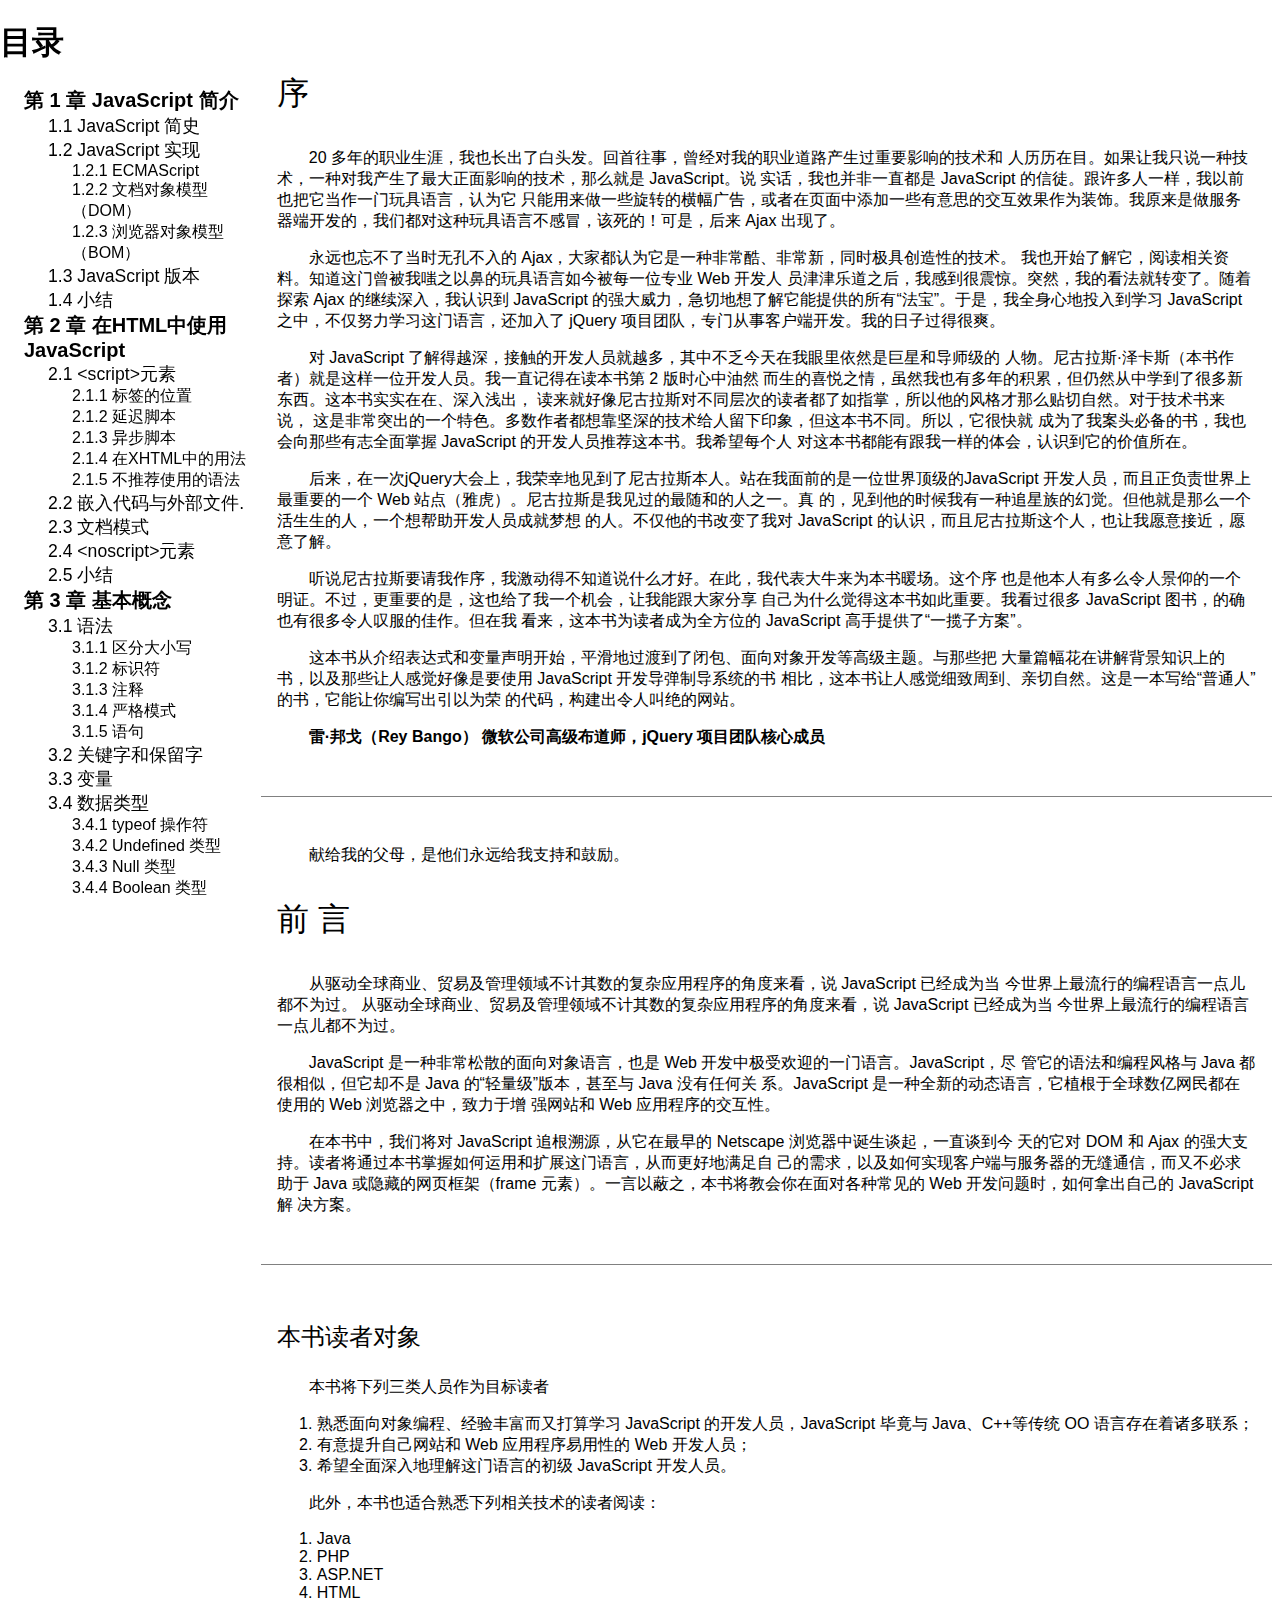
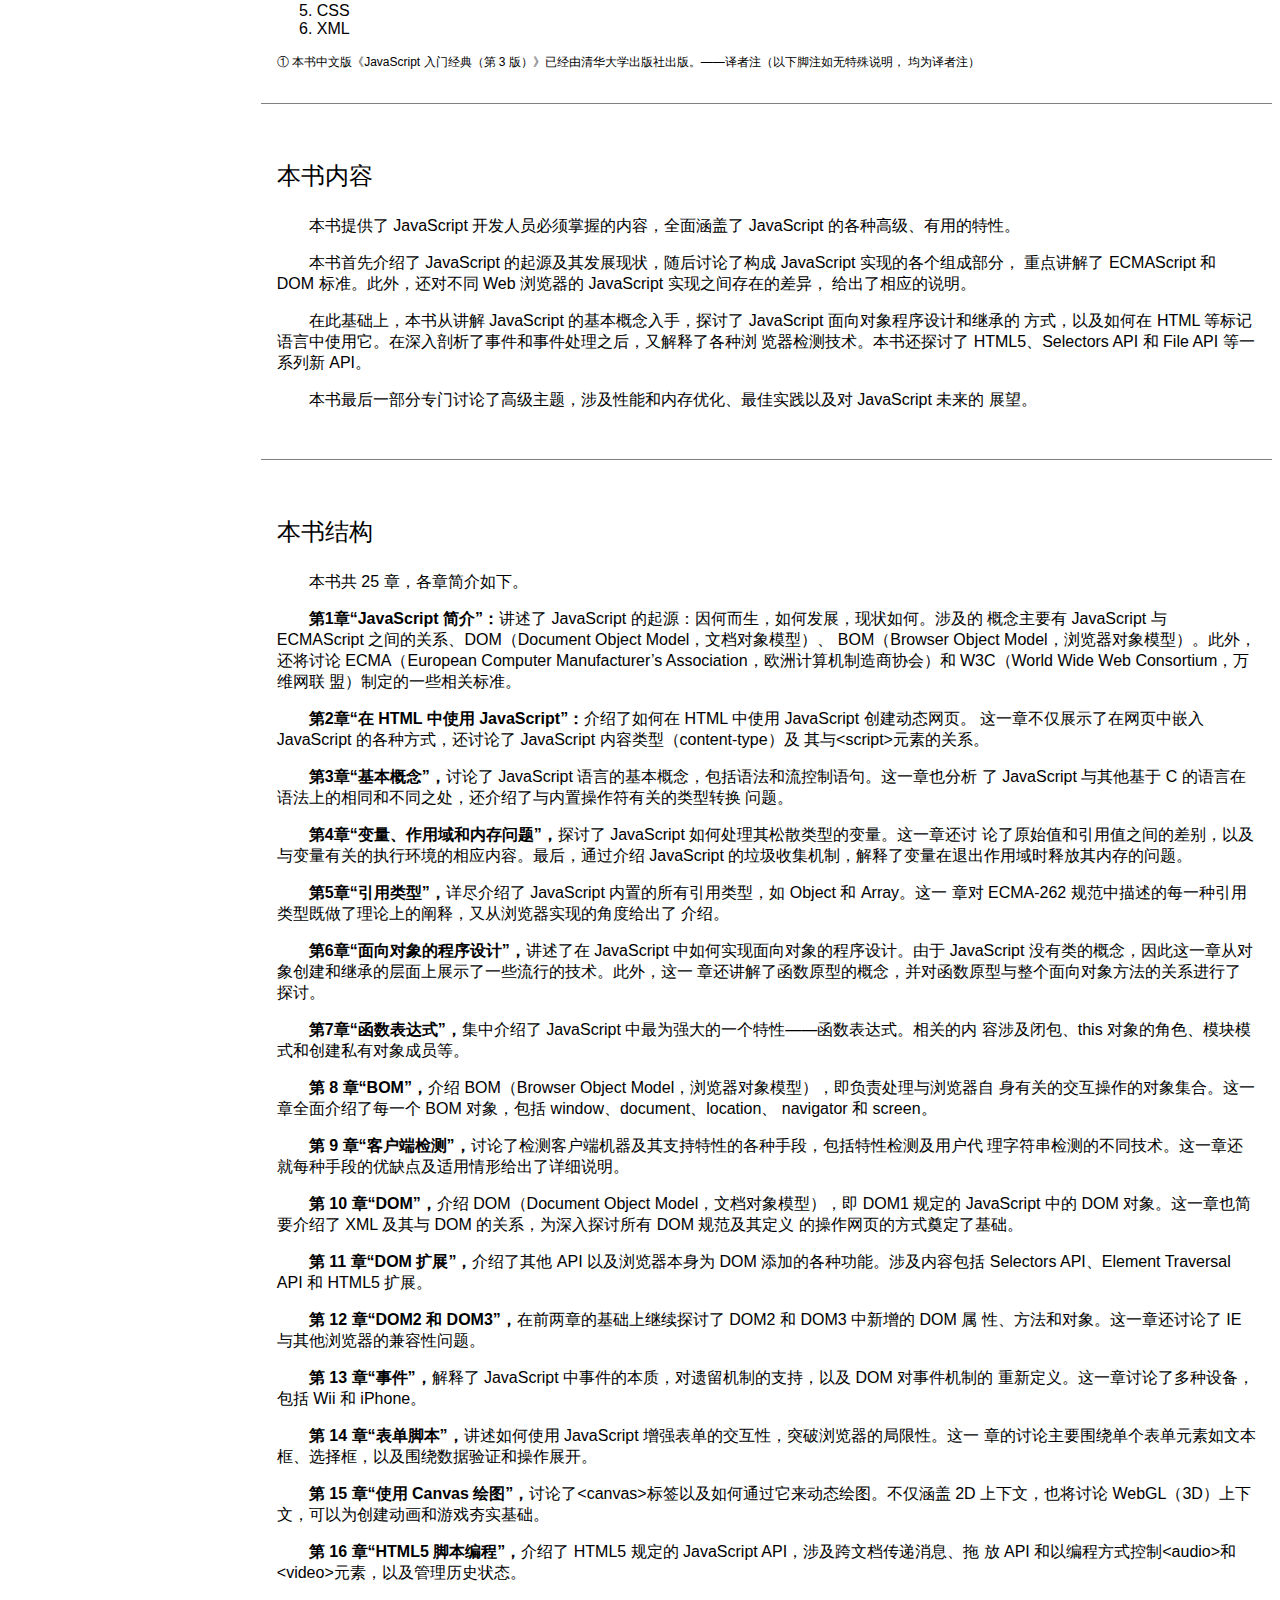
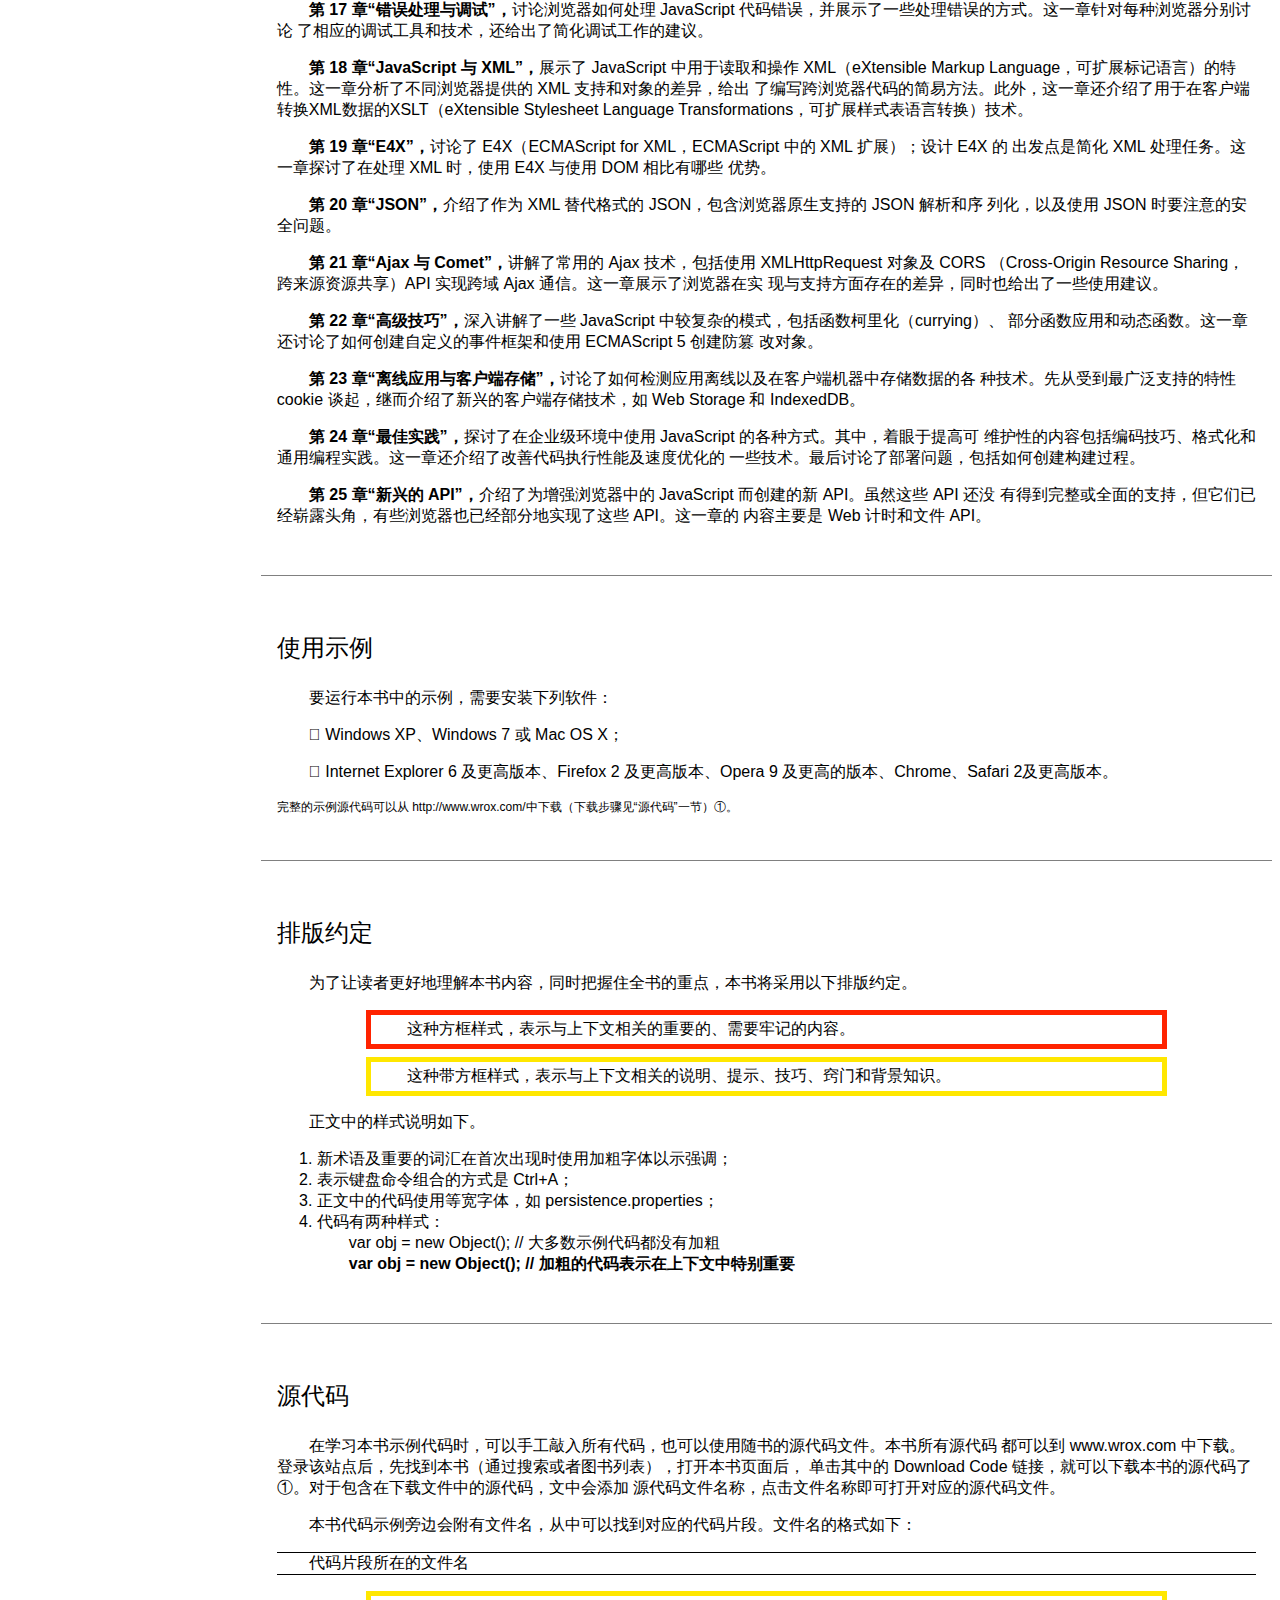
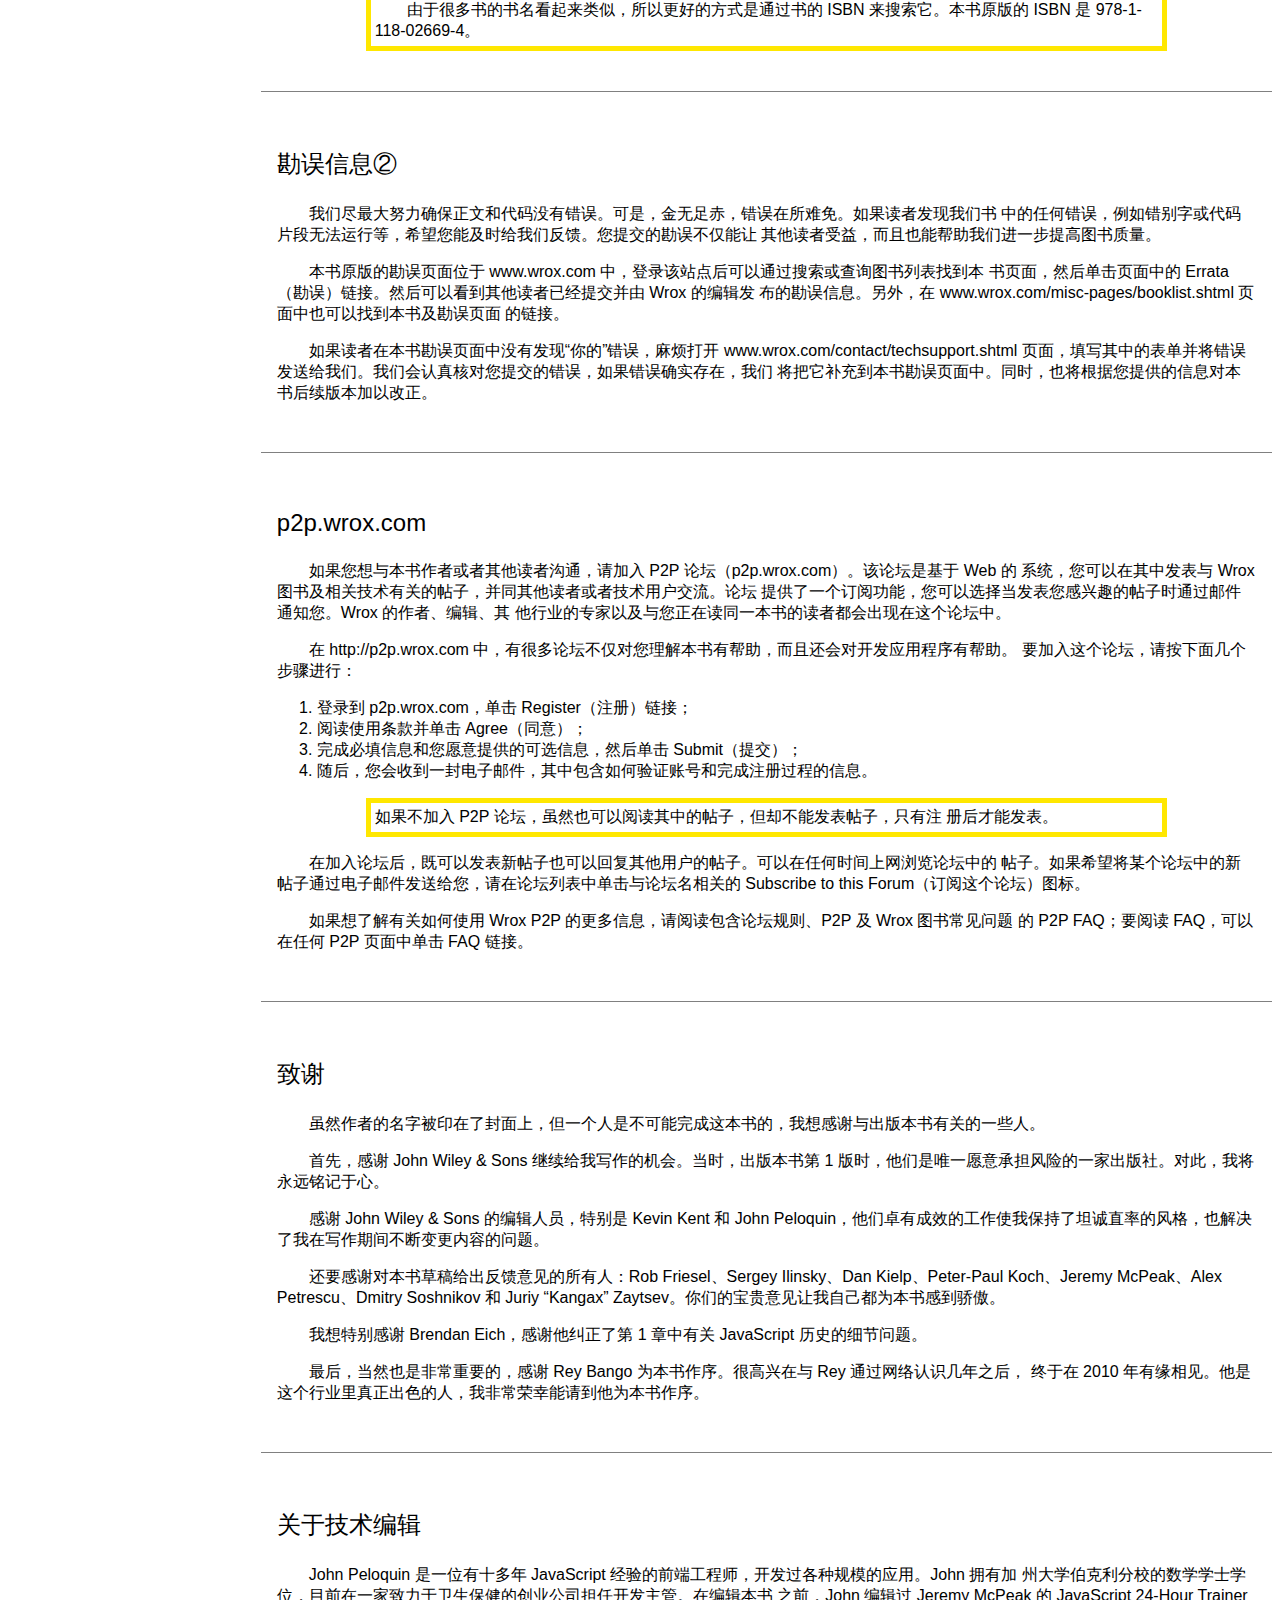
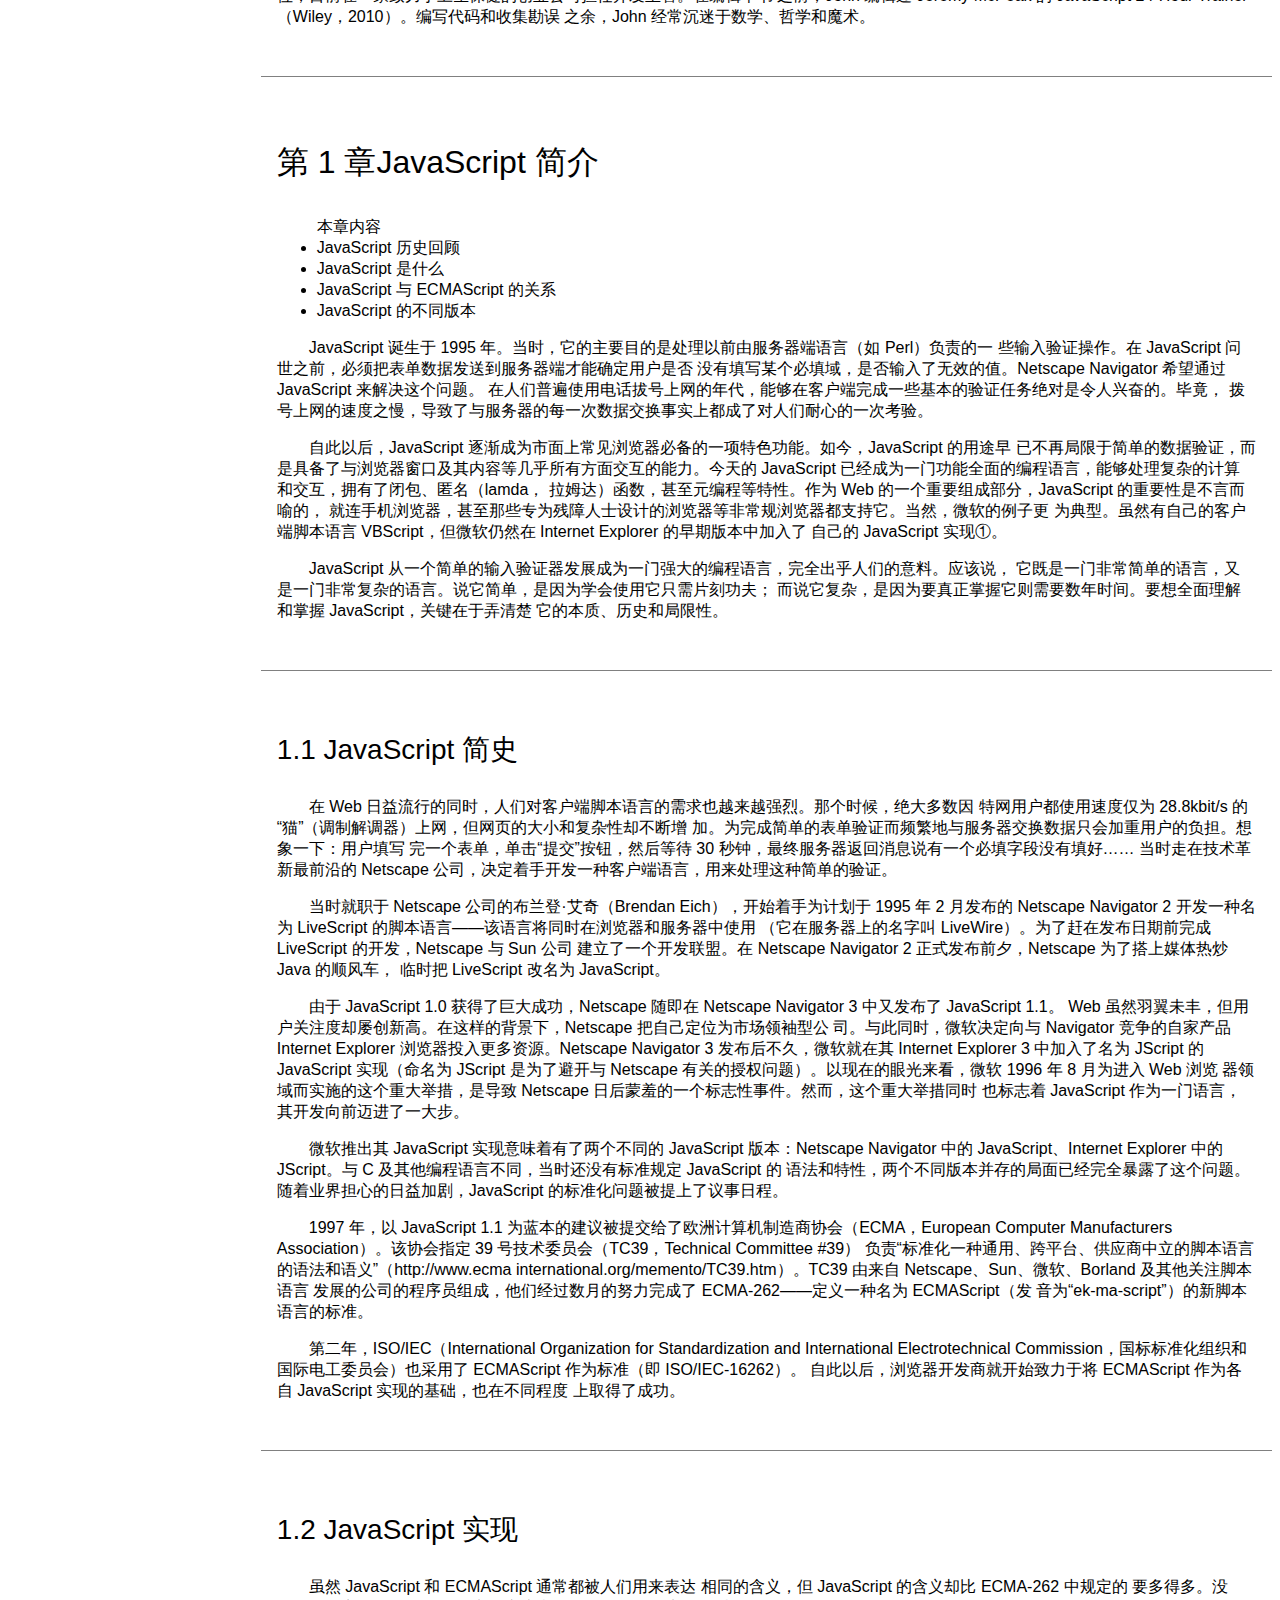
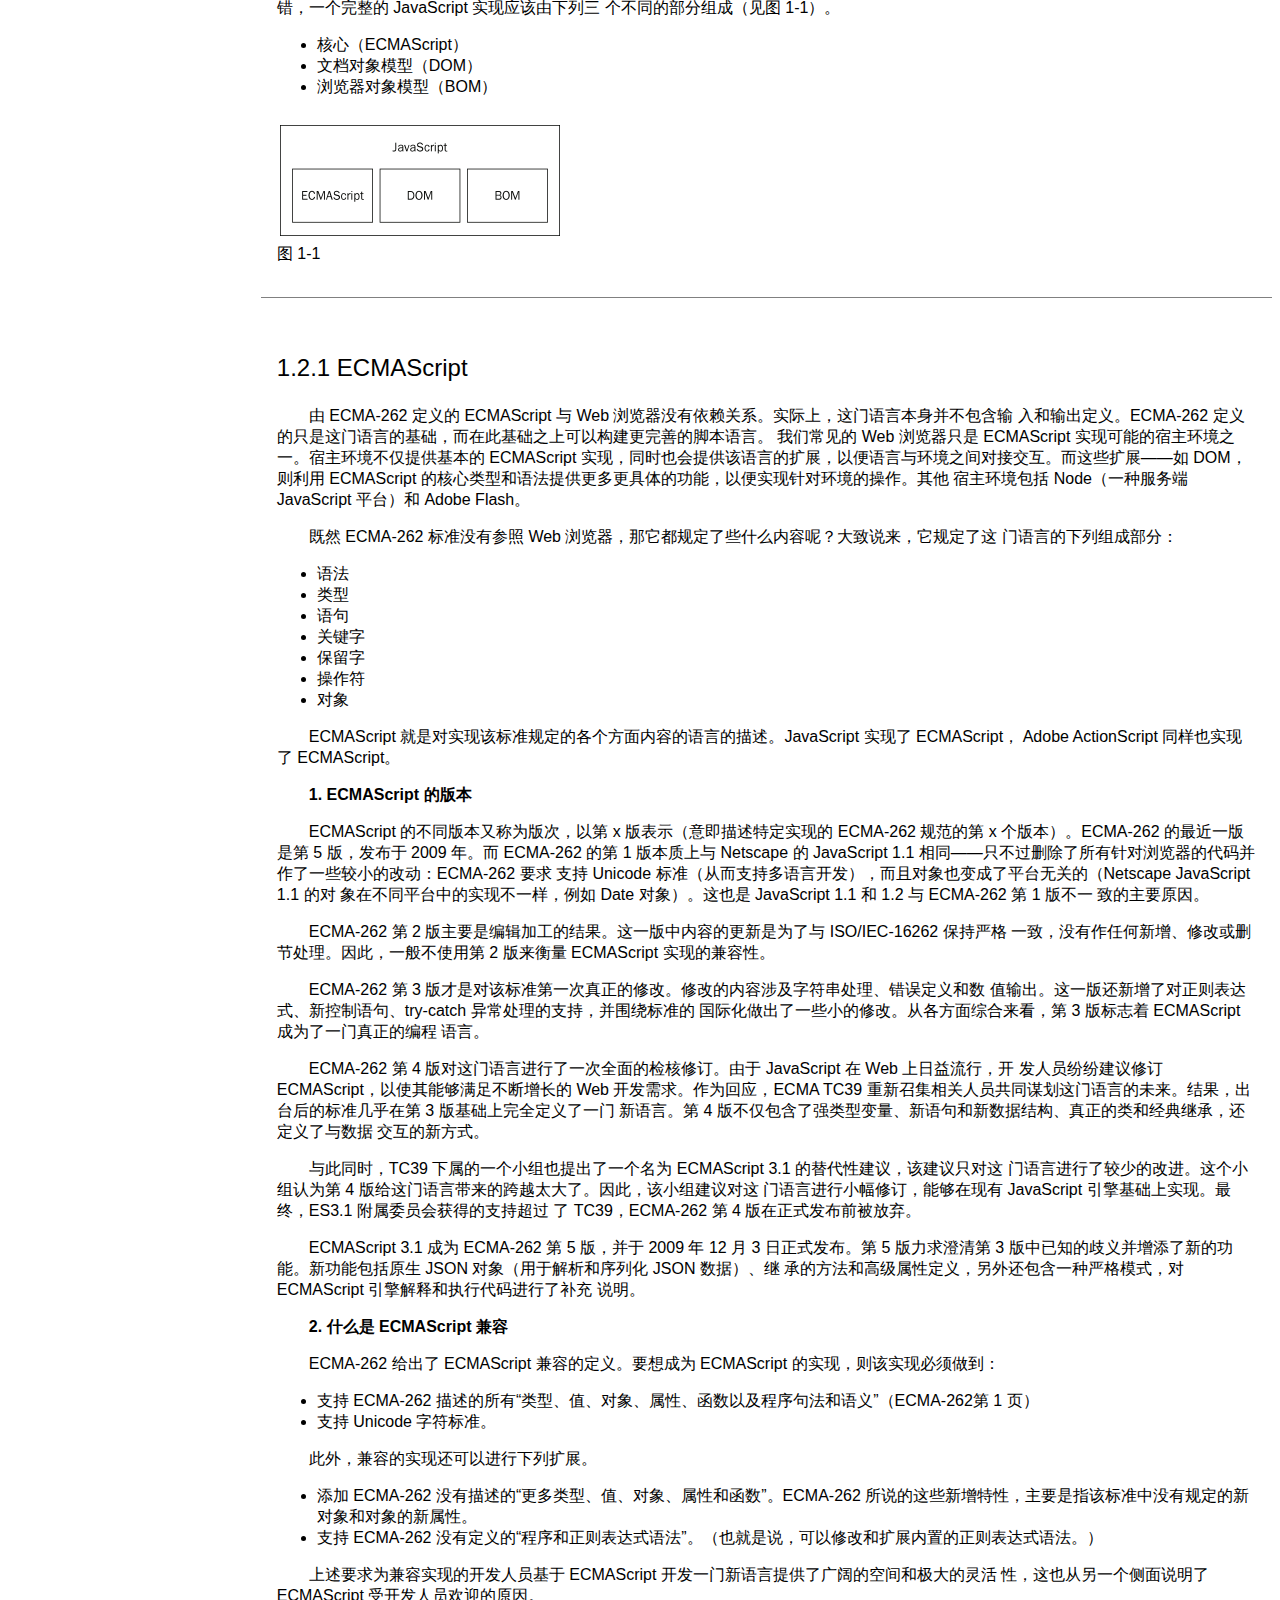
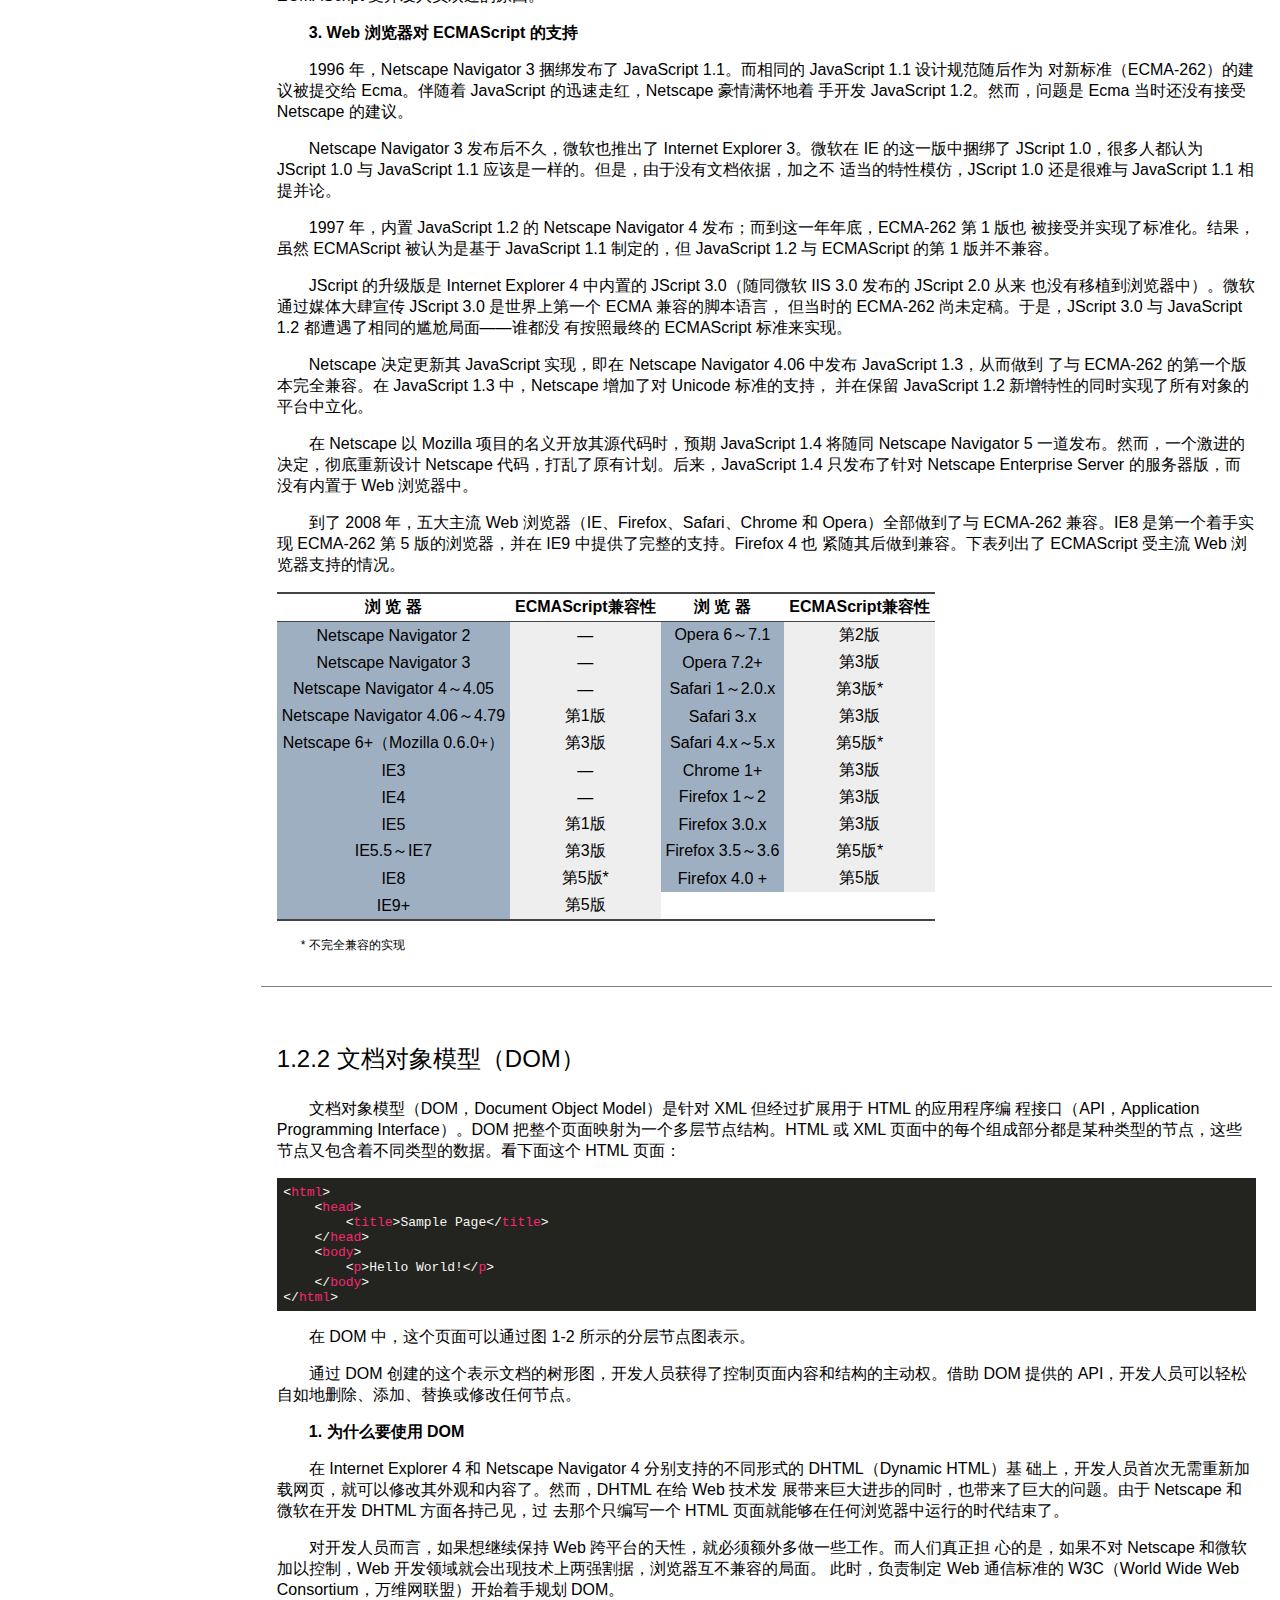
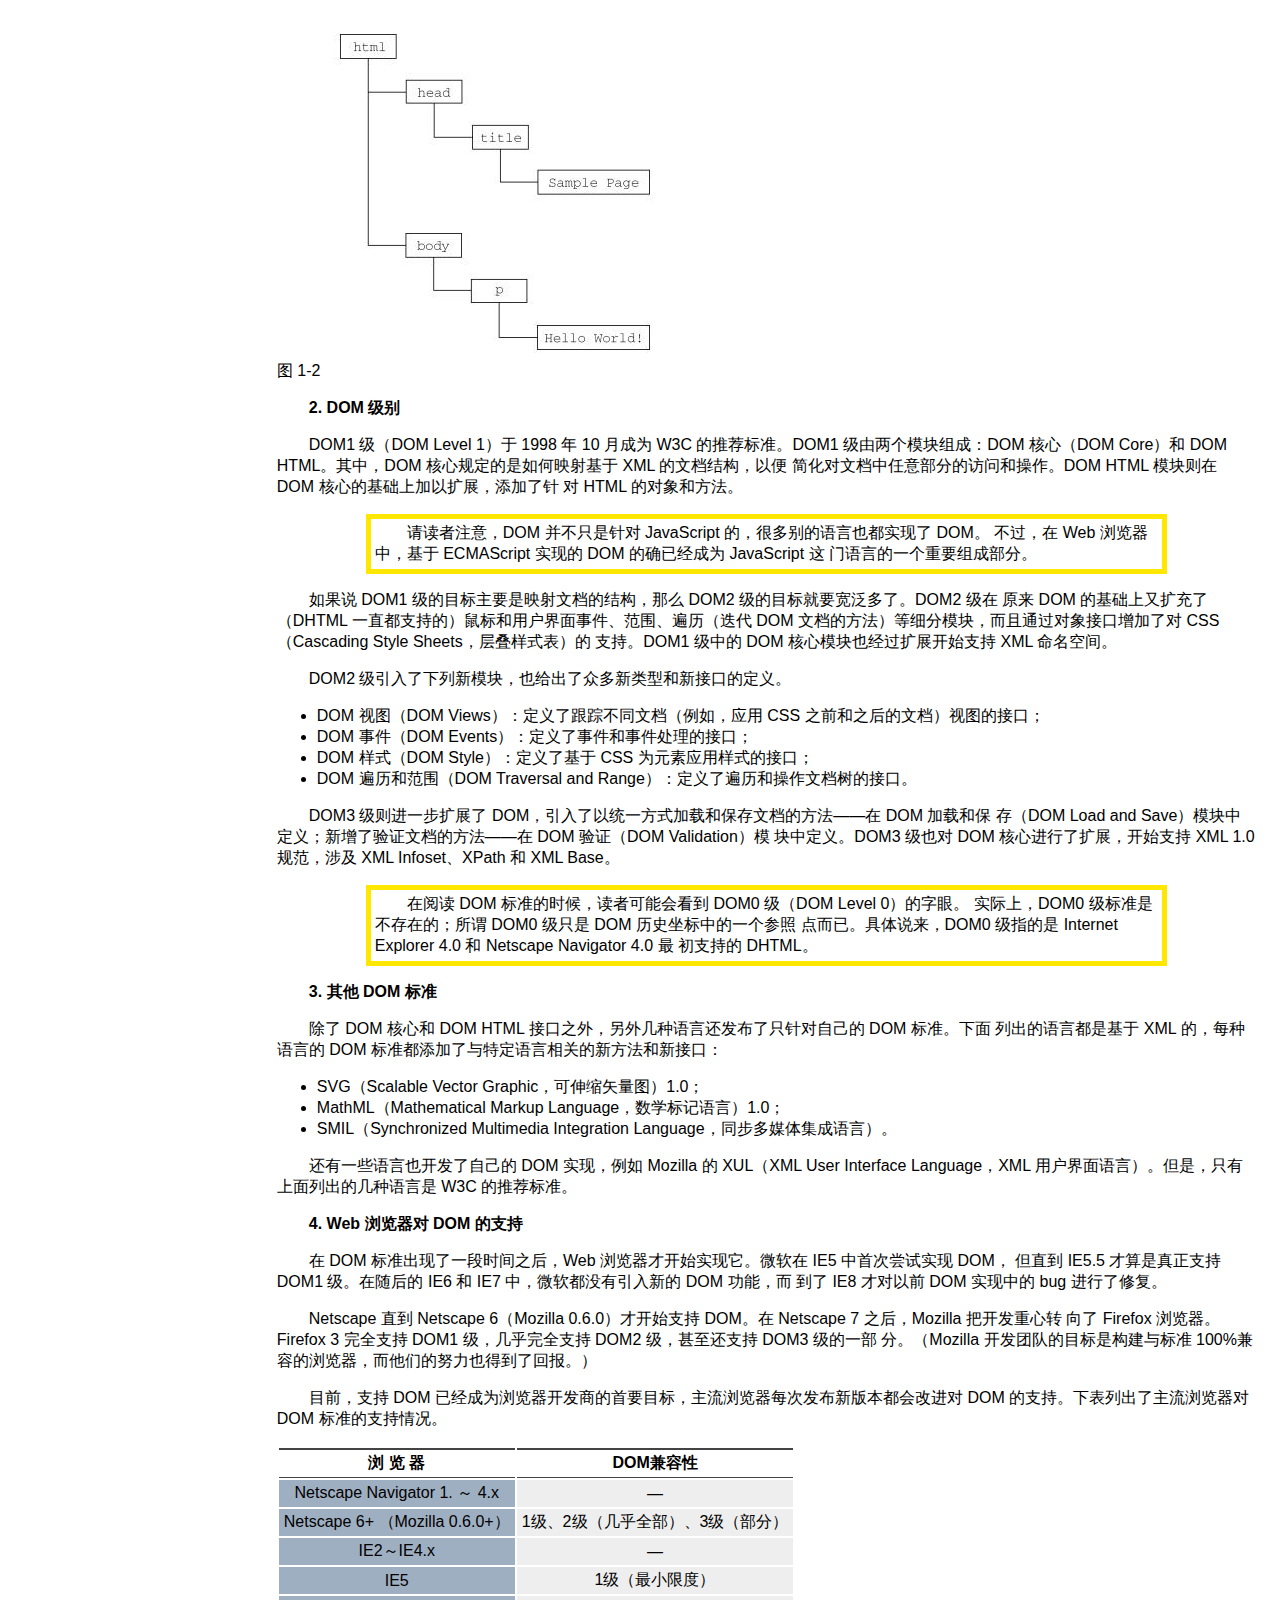
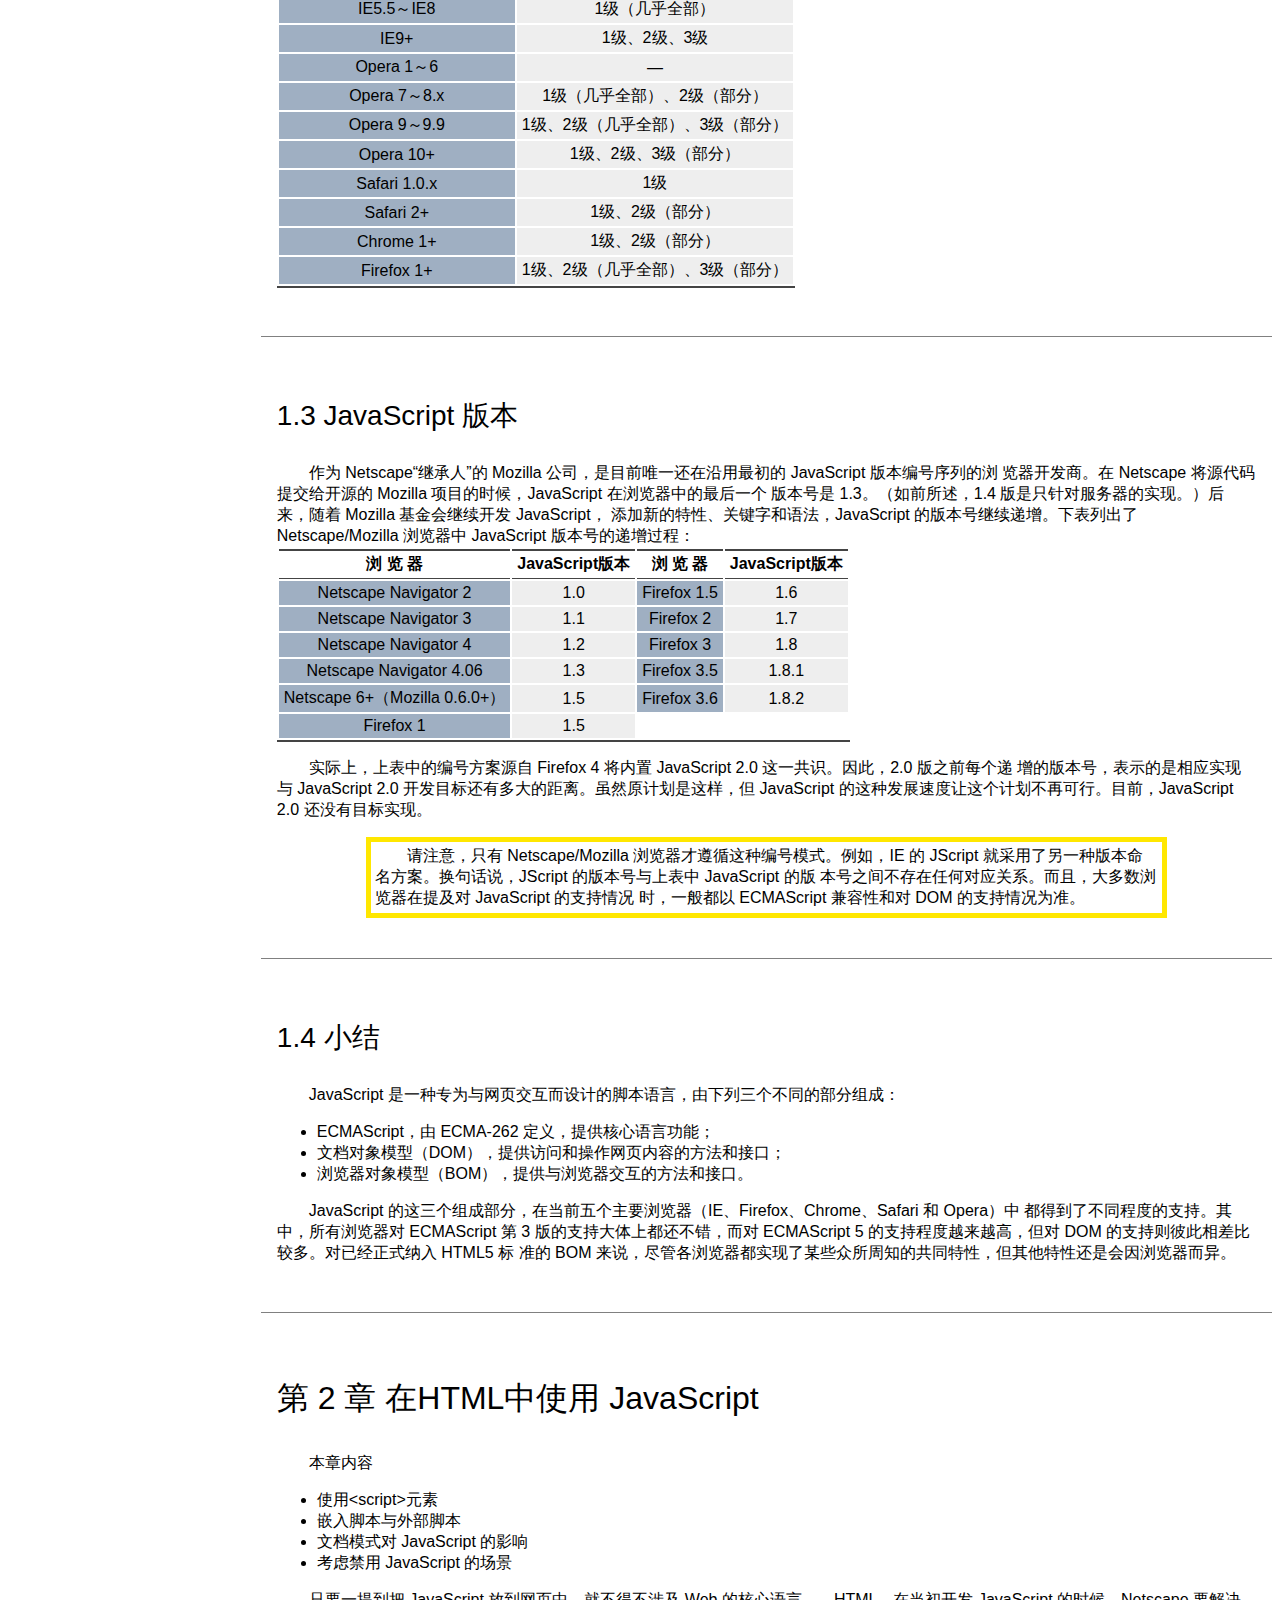
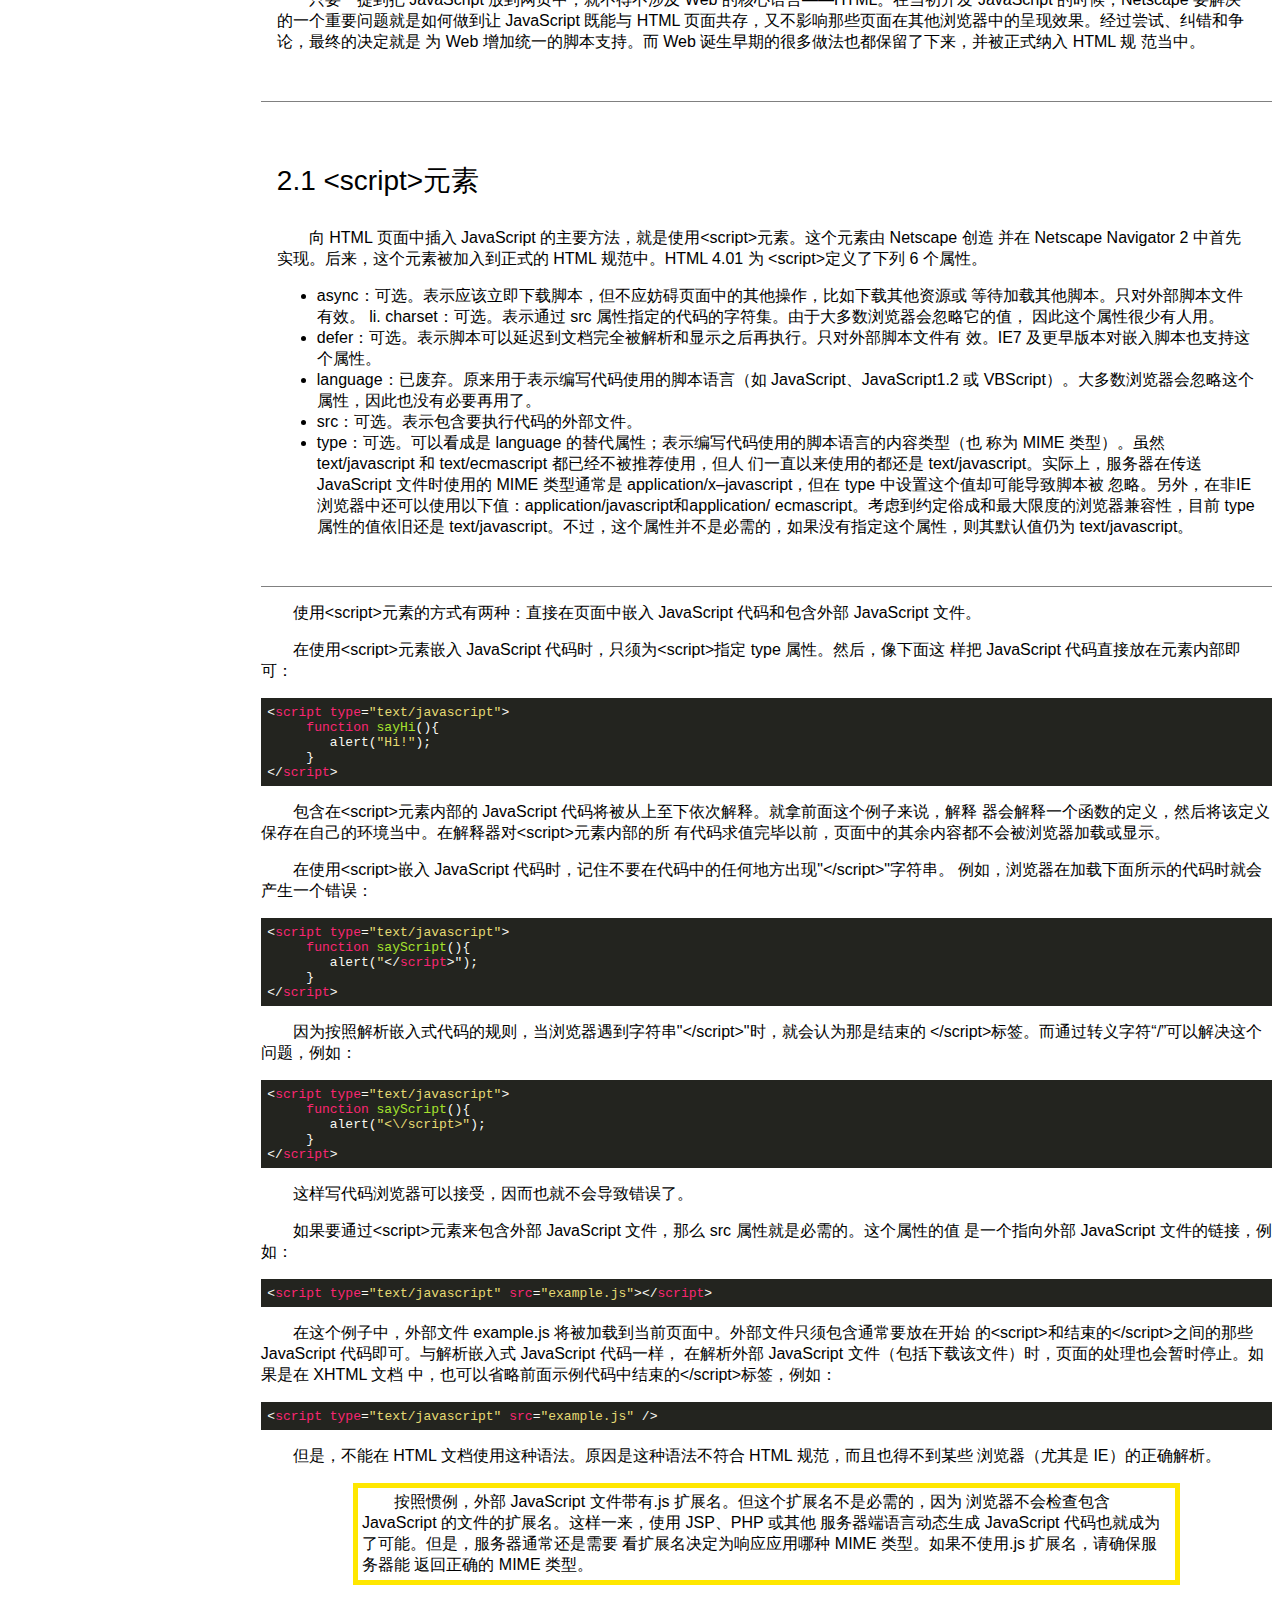
==== book/index.html @ 899e28ca "JavaScript 3" ====
<!-- - var ch_num = "0"--><!DOCTYPE html><html><head><meta charset="utf-8"><title>JavaScript 高级程序设计第三版</title><link rel="stylesheet" href="static/css/index.css"><!--link(rel="stylesheet" href="//cdn.jsdelivr.net/gh/highlightjs/cdn-release@9.13.1/build/styles/default.min.css")--><!--script(src="//cdn.jsdelivr.net/gh/highlightjs/cdn-release@9.13.1/build/highlight.min.js")--><link rel="stylesheet" href="static/css/styles/monokai-sublime.css"><script src="static/js/highlight.pack.js"></script><script>hljs.initHighlightingOnLoad();</script></head><body><!--主体--><main><div id="preface01"><section><p class="h1">序</p><p class="paragraph">20 多年的职业生涯，我也长出了白头发。回首往事，曾经对我的职业道路产生过重要影响的技术和
人历历在目。如果让我只说一种技术，一种对我产生了最大正面影响的技术，那么就是 JavaScript。说
实话，我也并非一直都是 JavaScript 的信徒。跟许多人一样，我以前也把它当作一门玩具语言，认为它
只能用来做一些旋转的横幅广告，或者在页面中添加一些有意思的交互效果作为装饰。我原来是做服务
器端开发的，我们都对这种玩具语言不感冒，该死的！可是，后来 Ajax 出现了。</p><p class="paragraph">永远也忘不了当时无孔不入的 Ajax，大家都认为它是一种非常酷、非常新，同时极具创造性的技术。
我也开始了解它，阅读相关资料。知道这门曾被我嗤之以鼻的玩具语言如今被每一位专业 Web 开发人
员津津乐道之后，我感到很震惊。突然，我的看法就转变了。随着探索 Ajax 的继续深入，我认识到
JavaScript 的强大威力，急切地想了解它能提供的所有“法宝”。于是，我全身心地投入到学习 JavaScript
之中，不仅努力学习这门语言，还加入了 jQuery 项目团队，专门从事客户端开发。我的日子过得很爽。
</p><p class="paragraph">对 JavaScript 了解得越深，接触的开发人员就越多，其中不乏今天在我眼里依然是巨星和导师级的
人物。尼古拉斯·泽卡斯（本书作者）就是这样一位开发人员。我一直记得在读本书第 2 版时心中油然
而生的喜悦之情，虽然我也有多年的积累，但仍然从中学到了很多新东西。这本书实实在在、深入浅出，
读来就好像尼古拉斯对不同层次的读者都了如指掌，所以他的风格才那么贴切自然。对于技术书来说，
这是非常突出的一个特色。多数作者都想靠坚深的技术给人留下印象，但这本书不同。所以，它很快就
成为了我案头必备的书，我也会向那些有志全面掌握 JavaScript 的开发人员推荐这本书。我希望每个人
对这本书都能有跟我一样的体会，认识到它的价值所在。</p><p class="paragraph">后来，在一次jQuery大会上，我荣幸地见到了尼古拉斯本人。站在我面前的是一位世界顶级的JavaScript
开发人员，而且正负责世界上最重要的一个 Web 站点（雅虎）。尼古拉斯是我见过的最随和的人之一。真
的，见到他的时候我有一种追星族的幻觉。但他就是那么一个活生生的人，一个想帮助开发人员成就梦想
的人。不仅他的书改变了我对 JavaScript 的认识，而且尼古拉斯这个人，也让我愿意接近，愿意了解。</p><p class="paragraph">听说尼古拉斯要请我作序，我激动得不知道说什么才好。在此，我代表大牛来为本书暖场。这个序
也是他本人有多么令人景仰的一个明证。不过，更重要的是，这也给了我一个机会，让我能跟大家分享
自己为什么觉得这本书如此重要。我看过很多 JavaScript 图书，的确也有很多令人叹服的佳作。但在我
看来，这本书为读者成为全方位的 JavaScript 高手提供了“一揽子方案”。</p><p class="paragraph">这本书从介绍表达式和变量声明开始，平滑地过渡到了闭包、面向对象开发等高级主题。与那些把
大量篇幅花在讲解背景知识上的书，以及那些让人感觉好像是要使用 JavaScript 开发导弹制导系统的书
相比，这本书让人感觉细致周到、亲切自然。这是一本写给“普通人”的书，它能让你编写出引以为荣
的代码，构建出令人叫绝的网站。</p><p class="paragraph"><strong>雷·邦戈（Rey Bango）
微软公司高级布道师，jQuery 项目团队核心成员</strong></p></section></div><div id="preface02"><section><p class="paragraph">献给我的父母，是他们永远给我支持和鼓励。</p><p class="h1">前 言</p><p class="paragraph">从驱动全球商业、贸易及管理领域不计其数的复杂应用程序的角度来看，说 JavaScript 已经成为当
今世界上最流行的编程语言一点儿都不为过。
从驱动全球商业、贸易及管理领域不计其数的复杂应用程序的角度来看，说 JavaScript 已经成为当
今世界上最流行的编程语言一点儿都不为过。</p><p class="paragraph">JavaScript 是一种非常松散的面向对象语言，也是 Web 开发中极受欢迎的一门语言。JavaScript，尽
管它的语法和编程风格与 Java 都很相似，但它却不是 Java 的“轻量级”版本，甚至与 Java 没有任何关
系。JavaScript 是一种全新的动态语言，它植根于全球数亿网民都在使用的 Web 浏览器之中，致力于增
强网站和 Web 应用程序的交互性。</p><p class="paragraph">在本书中，我们将对 JavaScript 追根溯源，从它在最早的 Netscape 浏览器中诞生谈起，一直谈到今
天的它对 DOM 和 Ajax 的强大支持。读者将通过本书掌握如何运用和扩展这门语言，从而更好地满足自
己的需求，以及如何实现客户端与服务器的无缝通信，而又不必求助于 Java 或隐藏的网页框架（frame
元素）。一言以蔽之，本书将教会你在面对各种常见的 Web 开发问题时，如何拿出自己的 JavaScript 解
决方案。</p></section><section><p class="h3">本书读者对象</p><p class="paragraph">本书将下列三类人员作为目标读者</p><ol><li>熟悉面向对象编程、经验丰富而又打算学习 JavaScript 的开发人员，JavaScript 毕竟与 Java、C++等传统 OO 语言存在着诸多联系；</li><li>有意提升自己网站和 Web 应用程序易用性的 Web 开发人员；</li><li>希望全面深入地理解这门语言的初级 JavaScript 开发人员。</li></ol><p class="paragraph">此外，本书也适合熟悉下列相关技术的读者阅读：</p><ol><li>Java</li><li>PHP</li><li>ASP.NET</li><li>HTML</li><li>CSS</li><li>XML</li></ol><div class="notes">① 本书中文版《JavaScript 入门经典（第 3 版）》已经由清华大学出版社出版。——译者注（以下脚注如无特殊说明，
均为译者注）</div></section><section><p class="h3">本书内容</p><p class="paragraph">本书提供了 JavaScript 开发人员必须掌握的内容，全面涵盖了 JavaScript 的各种高级、有用的特性。</p><p class="paragraph">本书首先介绍了 JavaScript 的起源及其发展现状，随后讨论了构成 JavaScript 实现的各个组成部分，
重点讲解了 ECMAScript 和 DOM 标准。此外，还对不同 Web 浏览器的 JavaScript 实现之间存在的差异，
给出了相应的说明。</p><p class="paragraph">在此基础上，本书从讲解 JavaScript 的基本概念入手，探讨了 JavaScript 面向对象程序设计和继承的
方式，以及如何在 HTML 等标记语言中使用它。在深入剖析了事件和事件处理之后，又解释了各种浏
览器检测技术。本书还探讨了 HTML5、Selectors API 和 File API 等一系列新 API。</p><p class="paragraph">本书最后一部分专门讨论了高级主题，涉及性能和内存优化、最佳实践以及对 JavaScript 未来的
展望。</p></section><section><p class="h3">本书结构</p><p class="paragraph">本书共 25 章，各章简介如下。</p><p class="paragraph"><span class="strong">第1章“JavaScript 简介”：</span>讲述了 JavaScript 的起源：因何而生，如何发展，现状如何。涉及的
概念主要有 JavaScript 与 ECMAScript 之间的关系、DOM（Document Object Model，文档对象模型）、
BOM（Browser Object Model，浏览器对象模型）。此外，还将讨论 ECMA（European Computer
Manufacturer’s Association，欧洲计算机制造商协会）和 W3C（World Wide Web Consortium，万维网联
盟）制定的一些相关标准。</p><p class="paragraph"><span class="strong">第2章“在 HTML 中使用 JavaScript”：</span>介绍了如何在 HTML 中使用 JavaScript 创建动态网页。
这一章不仅展示了在网页中嵌入 JavaScript 的各种方式，还讨论了 JavaScript 内容类型（content-type）及
其与&lt;script&gt;元素的关系。</p><p class="paragraph"><span class="strong">第3章“基本概念”，</span>讨论了 JavaScript 语言的基本概念，包括语法和流控制语句。这一章也分析
了 JavaScript 与其他基于 C 的语言在语法上的相同和不同之处，还介绍了与内置操作符有关的类型转换
问题。</p><p class="paragraph"><span class="strong">第4章“变量、作用域和内存问题”，</span>探讨了 JavaScript 如何处理其松散类型的变量。这一章还讨
论了原始值和引用值之间的差别，以及与变量有关的执行环境的相应内容。最后，通过介绍 JavaScript
的垃圾收集机制，解释了变量在退出作用域时释放其内存的问题。</p><p class="paragraph"><span class="strong">第5章“引用类型”，</span>详尽介绍了 JavaScript 内置的所有引用类型，如 Object 和 Array。这一
章对 ECMA-262 规范中描述的每一种引用类型既做了理论上的阐释，又从浏览器实现的角度给出了
介绍。</p><p class="paragraph"><span class="strong">第6章“面向对象的程序设计”，</span>讲述了在 JavaScript 中如何实现面向对象的程序设计。由于
JavaScript 没有类的概念，因此这一章从对象创建和继承的层面上展示了一些流行的技术。此外，这一
章还讲解了函数原型的概念，并对函数原型与整个面向对象方法的关系进行了探讨。</p><p class="paragraph"><span class="strong">第7章“函数表达式”，</span>集中介绍了 JavaScript 中最为强大的一个特性——函数表达式。相关的内
容涉及闭包、this 对象的角色、模块模式和创建私有对象成员等。</p><p class="paragraph"><span class="strong">第 8 章“BOM”，</span>介绍 BOM（Browser Object Model，浏览器对象模型），即负责处理与浏览器自
身有关的交互操作的对象集合。这一章全面介绍了每一个 BOM 对象，包括 window、document、location、
navigator 和 screen。</p><p class="paragraph"><span class="strong">第 9 章“客户端检测”，</span>讨论了检测客户端机器及其支持特性的各种手段，包括特性检测及用户代
理字符串检测的不同技术。这一章还就每种手段的优缺点及适用情形给出了详细说明。</p><p class="paragraph"><span class="strong">第 10 章“DOM”，</span>介绍 DOM（Document Object Model，文档对象模型），即 DOM1 规定的 JavaScript
中的 DOM 对象。这一章也简要介绍了 XML 及其与 DOM 的关系，为深入探讨所有 DOM 规范及其定义
的操作网页的方式奠定了基础。</p><p class="paragraph"><span class="strong">第 11 章“DOM 扩展”，</span>介绍了其他 API 以及浏览器本身为 DOM 添加的各种功能。涉及内容包括
Selectors API、Element Traversal API 和 HTML5 扩展。</p><p class="paragraph"><span class="strong">第 12 章“DOM2 和 DOM3”，</span>在前两章的基础上继续探讨了 DOM2 和 DOM3 中新增的 DOM 属
性、方法和对象。这一章还讨论了 IE 与其他浏览器的兼容性问题。</p><p class="paragraph"><span class="strong">第 13 章“事件”，</span>解释了 JavaScript 中事件的本质，对遗留机制的支持，以及 DOM 对事件机制的
重新定义。这一章讨论了多种设备，包括 Wii 和 iPhone。</p><p class="paragraph"><span class="strong">第 14 章“表单脚本”，</span>讲述如何使用 JavaScript 增强表单的交互性，突破浏览器的局限性。这一
章的讨论主要围绕单个表单元素如文本框、选择框，以及围绕数据验证和操作展开。</p><p class="paragraph"><span class="strong">第 15 章“使用 Canvas 绘图”，</span>讨论了&lt;canvas&gt;标签以及如何通过它来动态绘图。不仅涵盖 2D
上下文，也将讨论 WebGL（3D）上下文，可以为创建动画和游戏夯实基础。</p><p class="paragraph"><span class="strong">第 16 章“HTML5 脚本编程”，</span>介绍了 HTML5 规定的 JavaScript API，涉及跨文档传递消息、拖
放 API 和以编程方式控制&lt;audio&gt;和&lt;video&gt;元素，以及管理历史状态。</p><p class="paragraph"><span class="strong">第 17 章“错误处理与调试”，</span>讨论浏览器如何处理 JavaScript 代码错误，并展示了一些处理错误的方式。这一章针对每种浏览器分别讨论
了相应的调试工具和技术，还给出了简化调试工作的建议。</p><p class="paragraph"><span class="strong">第 18 章“JavaScript 与 XML”，</span>展示了 JavaScript 中用于读取和操作 XML（eXtensible Markup
Language，可扩展标记语言）的特性。这一章分析了不同浏览器提供的 XML 支持和对象的差异，给出
了编写跨浏览器代码的简易方法。此外，这一章还介绍了用于在客户端转换XML数据的XSLT（eXtensible
Stylesheet Language Transformations，可扩展样式表语言转换）技术。</p><p class="paragraph"><span class="strong">第 19 章“E4X”，</span>讨论了 E4X（ECMAScript for XML，ECMAScript 中的 XML 扩展）；设计 E4X 的
出发点是简化 XML 处理任务。这一章探讨了在处理 XML 时，使用 E4X 与使用 DOM 相比有哪些
优势。</p><p class="paragraph"><span class="strong">第 20 章“JSON”，</span>介绍了作为 XML 替代格式的 JSON，包含浏览器原生支持的 JSON 解析和序
列化，以及使用 JSON 时要注意的安全问题。</p><p class="paragraph"><span class="strong">第 21 章“Ajax 与 Comet”，</span>讲解了常用的 Ajax 技术，包括使用 XMLHttpRequest 对象及 CORS
（Cross-Origin Resource Sharing，跨来源资源共享）API 实现跨域 Ajax 通信。这一章展示了浏览器在实
现与支持方面存在的差异，同时也给出了一些使用建议。</p><p class="paragraph"><span class="strong">第 22 章“高级技巧”，</span>深入讲解了一些 JavaScript 中较复杂的模式，包括函数柯里化（currying）、
部分函数应用和动态函数。这一章还讨论了如何创建自定义的事件框架和使用 ECMAScript 5 创建防篡
改对象。</p><p class="paragraph"><span class="strong">第 23 章“离线应用与客户端存储”，</span>讨论了如何检测应用离线以及在客户端机器中存储数据的各
种技术。先从受到最广泛支持的特性 cookie 谈起，继而介绍了新兴的客户端存储技术，如 Web Storage
和 IndexedDB。</p><p class="paragraph"><span class="strong">第 24 章“最佳实践”，</span>探讨了在企业级环境中使用 JavaScript 的各种方式。其中，着眼于提高可
维护性的内容包括编码技巧、格式化和通用编程实践。这一章还介绍了改善代码执行性能及速度优化的
一些技术。最后讨论了部署问题，包括如何创建构建过程。</p><p class="paragraph"><span class="strong">第 25 章“新兴的 API”，</span>介绍了为增强浏览器中的 JavaScript 而创建的新 API。虽然这些 API 还没
有得到完整或全面的支持，但它们已经崭露头角，有些浏览器也已经部分地实现了这些 API。这一章的
内容主要是 Web 计时和文件 API。</p></section><section><p class="h3">使用示例</p><p class="paragraph">要运行本书中的示例，需要安装下列软件：</p><p class="paragraph"> Windows XP、Windows 7 或 Mac OS X；</p><p class="paragraph"> Internet Explorer 6 及更高版本、Firefox 2 及更高版本、Opera 9 及更高的版本、Chrome、Safari 2及更高版本。</p><p class="notes">完整的示例源代码可以从 http://www.wrox.com/中下载（下载步骤见“源代码”一节）①。</p></section><section><p class="h3">排版约定</p><p class="paragraph">为了让读者更好地理解本书内容，同时把握住全书的重点，本书将采用以下排版约定。</p><div class="paragraph important">这种方框样式，表示与上下文相关的重要的、需要牢记的内容。</div><div class="paragraph tips">这种带方框样式，表示与上下文相关的说明、提示、技巧、窍门和背景知识。</div><p class="paragraph">正文中的样式说明如下。<ol><li>新术语及重要的词汇在首次出现时使用加粗字体以示强调；</li><li>表示键盘命令组合的方式是 Ctrl+A；</li><li>正文中的代码使用等宽字体，如 persistence.properties；</li><li>代码有两种样式：<div class="paragraph"><div>var obj = new Object(); // 大多数示例代码都没有加粗</div><div><strong>var obj = new Object(); // 加粗的代码表示在上下文中特别重要</strong></div></div></li></ol></p></section><section><p class="h3">源代码</p><p class="paragraph">在学习本书示例代码时，可以手工敲入所有代码，也可以使用随书的源代码文件。本书所有源代码
都可以到 www.wrox.com 中下载。登录该站点后，先找到本书（通过搜索或者图书列表），打开本书页面后，
单击其中的 Download Code 链接，就可以下载本书的源代码了①。对于包含在下载文件中的源代码，文中会添加
源代码文件名称，点击文件名称即可打开对应的源代码文件。</p><p class="paragraph">本书代码示例旁边会附有文件名，从中可以找到对应的代码片段。文件名的格式如下：</p><p class="paragraph source-file">代码片段所在的文件名</p><div class="paragraph tips">由于很多书的书名看起来类似，所以更好的方式是通过书的 ISBN 来搜索它。本书原版的 ISBN 是 978-1-118-02669-4。</div></section><section><p class="h3">勘误信息②</p><p class="paragraph">我们尽最大努力确保正文和代码没有错误。可是，金无足赤，错误在所难免。如果读者发现我们书
中的任何错误，例如错别字或代码片段无法运行等，希望您能及时给我们反馈。您提交的勘误不仅能让
其他读者受益，而且也能帮助我们进一步提高图书质量。</p><p class="paragraph">本书原版的勘误页面位于 www.wrox.com 中，登录该站点后可以通过搜索或查询图书列表找到本
书页面，然后单击页面中的 Errata（勘误）链接。然后可以看到其他读者已经提交并由 Wrox 的编辑发
布的勘误信息。另外，在 www.wrox.com/misc-pages/booklist.shtml 页面中也可以找到本书及勘误页面
的链接。</p><p class="paragraph">如果读者在本书勘误页面中没有发现“你的”错误，麻烦打开 www.wrox.com/contact/techsupport.shtml
页面，填写其中的表单并将错误发送给我们。我们会认真核对您提交的错误，如果错误确实存在，我们
将把它补充到本书勘误页面中。同时，也将根据您提供的信息对本书后续版本加以改正。
</p></section><section><p class="h3">p2p.wrox.com</p><p class="paragraph">如果您想与本书作者或者其他读者沟通，请加入 P2P 论坛（p2p.wrox.com）。该论坛是基于 Web 的
系统，您可以在其中发表与 Wrox 图书及相关技术有关的帖子，并同其他读者或者技术用户交流。论坛
提供了一个订阅功能，您可以选择当发表您感兴趣的帖子时通过邮件通知您。Wrox 的作者、编辑、其
他行业的专家以及与您正在读同一本书的读者都会出现在这个论坛中。</p><p class="paragraph">在 http://p2p.wrox.com 中，有很多论坛不仅对您理解本书有帮助，而且还会对开发应用程序有帮助。
要加入这个论坛，请按下面几个步骤进行：<ol><li>登录到 p2p.wrox.com，单击 Register（注册）链接；</li><li>阅读使用条款并单击 Agree（同意）；</li><li>完成必填信息和您愿意提供的可选信息，然后单击 Submit（提交）；</li><li>随后，您会收到一封电子邮件，其中包含如何验证账号和完成注册过程的信息。</li></ol><div class="tips">如果不加入 P2P 论坛，虽然也可以阅读其中的帖子，但却不能发表帖子，只有注
册后才能发表。</div></p><p class="paragraph">在加入论坛后，既可以发表新帖子也可以回复其他用户的帖子。可以在任何时间上网浏览论坛中的
帖子。如果希望将某个论坛中的新帖子通过电子邮件发送给您，请在论坛列表中单击与论坛名相关的
Subscribe to this Forum（订阅这个论坛）图标。</p><p class="paragraph">如果想了解有关如何使用 Wrox P2P 的更多信息，请阅读包含论坛规则、P2P 及 Wrox 图书常见问题
的 P2P FAQ；要阅读 FAQ，可以在任何 P2P 页面中单击 FAQ 链接。</p></section><section><p class="h3">致谢</p><p class="paragraph">虽然作者的名字被印在了封面上，但一个人是不可能完成这本书的，我想感谢与出版本书有关的一些人。</p><p class="paragraph">首先，感谢 John Wiley & Sons 继续给我写作的机会。当时，出版本书第 1 版时，他们是唯一愿意承担风险的一家出版社。对此，我将永远铭记于心。</p><p class="paragraph">感谢 John Wiley & Sons 的编辑人员，特别是 Kevin Kent 和 John Peloquin，他们卓有成效的工作使我保持了坦诚直率的风格，也解决了我在写作期间不断变更内容的问题。</p><p class="paragraph">还要感谢对本书草稿给出反馈意见的所有人：Rob Friesel、Sergey Ilinsky、Dan Kielp、Peter-Paul Koch、Jeremy McPeak、Alex Petrescu、Dmitry Soshnikov 和 Juriy “Kangax” Zaytsev。你们的宝贵意见让我自己都为本书感到骄傲。</p><p class="paragraph">我想特别感谢 Brendan Eich，感谢他纠正了第 1 章中有关 JavaScript 历史的细节问题。</p><p class="paragraph">最后，当然也是非常重要的，感谢 Rey Bango 为本书作序。很高兴在与 Rey 通过网络认识几年之后，
终于在 2010 年有缘相见。他是这个行业里真正出色的人，我非常荣幸能请到他为本书作序。</p></section><section><p class="h3">关于技术编辑</p><p class="paragraph">John Peloquin 是一位有十多年 JavaScript 经验的前端工程师，开发过各种规模的应用。John 拥有加
州大学伯克利分校的数学学士学位，目前在一家致力于卫生保健的创业公司担任开发主管。在编辑本书
之前，John 编辑过 Jeremy McPeak 的 JavaScript 24-Hour Trainer（Wiley，2010）。编写代码和收集勘误
之余，John 经常沉迷于数学、哲学和魔术。</p></section></div><!--章节--><div id="ch1"><section><p class="h1">第 1 章JavaScript 简介</p><ul>本章内容<li>JavaScript 历史回顾</li><li>JavaScript 是什么</li><li>JavaScript 与 ECMAScript 的关系</li><li>JavaScript 的不同版本</li></ul><p class="paragraph">JavaScript 诞生于 1995 年。当时，它的主要目的是处理以前由服务器端语言（如 Perl）负责的一
些输入验证操作。在 JavaScript 问世之前，必须把表单数据发送到服务器端才能确定用户是否
没有填写某个必填域，是否输入了无效的值。Netscape Navigator 希望通过 JavaScript 来解决这个问题。
在人们普遍使用电话拔号上网的年代，能够在客户端完成一些基本的验证任务绝对是令人兴奋的。毕竟，
拨号上网的速度之慢，导致了与服务器的每一次数据交换事实上都成了对人们耐心的一次考验。</p><p class="paragraph">自此以后，JavaScript 逐渐成为市面上常见浏览器必备的一项特色功能。如今，JavaScript 的用途早
已不再局限于简单的数据验证，而是具备了与浏览器窗口及其内容等几乎所有方面交互的能力。今天的
JavaScript 已经成为一门功能全面的编程语言，能够处理复杂的计算和交互，拥有了闭包、匿名（lamda，
拉姆达）函数，甚至元编程等特性。作为 Web 的一个重要组成部分，JavaScript 的重要性是不言而喻的，
就连手机浏览器，甚至那些专为残障人士设计的浏览器等非常规浏览器都支持它。当然，微软的例子更
为典型。虽然有自己的客户端脚本语言 VBScript，但微软仍然在 Internet Explorer 的早期版本中加入了
自己的 JavaScript 实现①。</p><p class="paragraph">JavaScript 从一个简单的输入验证器发展成为一门强大的编程语言，完全出乎人们的意料。应该说，
它既是一门非常简单的语言，又是一门非常复杂的语言。说它简单，是因为学会使用它只需片刻功夫；
而说它复杂，是因为要真正掌握它则需要数年时间。要想全面理解和掌握 JavaScript，关键在于弄清楚
它的本质、历史和局限性。</p></section></div><div id="ch1-1"><section><p class="h2">1.1 JavaScript 简史</p><p class="paragraph">在 Web 日益流行的同时，人们对客户端脚本语言的需求也越来越强烈。那个时候，绝大多数因
特网用户都使用速度仅为 28.8kbit/s 的“猫”（调制解调器）上网，但网页的大小和复杂性却不断增
加。为完成简单的表单验证而频繁地与服务器交换数据只会加重用户的负担。想象一下：用户填写
完一个表单，单击“提交”按钮，然后等待 30 秒钟，最终服务器返回消息说有一个必填字段没有填好……
当时走在技术革新最前沿的 Netscape 公司，决定着手开发一种客户端语言，用来处理这种简单的验证。</p><p class="paragraph">当时就职于 Netscape 公司的布兰登·艾奇（Brendan Eich），开始着手为计划于 1995 年 2 月发布的
Netscape Navigator 2 开发一种名为 LiveScript 的脚本语言——该语言将同时在浏览器和服务器中使用
（它在服务器上的名字叫 LiveWire）。为了赶在发布日期前完成 LiveScript 的开发，Netscape 与 Sun 公司
建立了一个开发联盟。在 Netscape Navigator 2 正式发布前夕，Netscape 为了搭上媒体热炒 Java 的顺风车，
临时把 LiveScript 改名为 JavaScript。</p><p class="paragraph">由于 JavaScript 1.0 获得了巨大成功，Netscape 随即在 Netscape Navigator 3 中又发布了 JavaScript 1.1。
Web 虽然羽翼未丰，但用户关注度却屡创新高。在这样的背景下，Netscape 把自己定位为市场领袖型公
司。与此同时，微软决定向与 Navigator 竞争的自家产品 Internet Explorer 浏览器投入更多资源。Netscape
Navigator 3 发布后不久，微软就在其 Internet Explorer 3 中加入了名为 JScript 的 JavaScript 实现（命名为
JScript 是为了避开与 Netscape 有关的授权问题）。以现在的眼光来看，微软 1996 年 8 月为进入 Web 浏览
器领域而实施的这个重大举措，是导致 Netscape 日后蒙羞的一个标志性事件。然而，这个重大举措同时
也标志着 JavaScript 作为一门语言，其开发向前迈进了一大步。</p><p class="paragraph">微软推出其 JavaScript 实现意味着有了两个不同的 JavaScript 版本：Netscape Navigator 中的
JavaScript、Internet Explorer 中的 JScript。与 C 及其他编程语言不同，当时还没有标准规定 JavaScript 的
语法和特性，两个不同版本并存的局面已经完全暴露了这个问题。随着业界担心的日益加剧，JavaScript
的标准化问题被提上了议事日程。</p><p class="paragraph">1997 年，以 JavaScript 1.1 为蓝本的建议被提交给了欧洲计算机制造商协会（ECMA，European
Computer Manufacturers Association）。该协会指定 39 号技术委员会（TC39，Technical Committee #39）
负责“标准化一种通用、跨平台、供应商中立的脚本语言的语法和语义”（http://www.ecma
international.org/memento/TC39.htm）。TC39 由来自 Netscape、Sun、微软、Borland 及其他关注脚本语言
发展的公司的程序员组成，他们经过数月的努力完成了 ECMA-262——定义一种名为 ECMAScript（发
音为“ek-ma-script”）的新脚本语言的标准。</p><p class="paragraph">第二年，ISO/IEC（International Organization for Standardization and International Electrotechnical
Commission，国标标准化组织和国际电工委员会）也采用了 ECMAScript 作为标准（即 ISO/IEC-16262）。
自此以后，浏览器开发商就开始致力于将 ECMAScript 作为各自 JavaScript 实现的基础，也在不同程度
上取得了成功。</p></section></div><!-- - var ch_num = "0"--><div id="ch1-2"><section><p class="h2">1.2 JavaScript 实现</p><p class="paragraph">虽然 JavaScript 和 ECMAScript 通常都被人们用来表达
相同的含义，但 JavaScript 的含义却比 ECMA-262 中规定的
要多得多。没错，一个完整的 JavaScript 实现应该由下列三
个不同的部分组成（见图 1-1）。</p><ul><li>核心（ECMAScript）</li><li>文档对象模型（DOM）</li><li>浏览器对象模型（BOM）</li></ul><div class="images"><img src="static/images/ch1/ch1-1.jpg" alt="图1-1"><div class="img-tips">图 1-1</div></div></section></div><!-- - var ch_num = "0"--><div id="ch1-2-1"><section><p class="h3">1.2.1 ECMAScript</p><p class="paragraph">由 ECMA-262 定义的 ECMAScript 与 Web 浏览器没有依赖关系。实际上，这门语言本身并不包含输
入和输出定义。ECMA-262 定义的只是这门语言的基础，而在此基础之上可以构建更完善的脚本语言。
我们常见的 Web 浏览器只是 ECMAScript 实现可能的宿主环境之一。宿主环境不仅提供基本的
ECMAScript 实现，同时也会提供该语言的扩展，以便语言与环境之间对接交互。而这些扩展——如
DOM，则利用 ECMAScript 的核心类型和语法提供更多更具体的功能，以便实现针对环境的操作。其他
宿主环境包括 Node（一种服务端 JavaScript 平台）和 Adobe Flash。</p><p class="paragraph">既然 ECMA-262 标准没有参照 Web 浏览器，那它都规定了些什么内容呢？大致说来，它规定了这
门语言的下列组成部分：</p><ul><li>语法</li><li>类型</li><li>语句</li><li>关键字</li><li>保留字</li><li>操作符</li><li>对象</li></ul><p class="paragraph">ECMAScript 就是对实现该标准规定的各个方面内容的语言的描述。JavaScript 实现了 ECMAScript，
Adobe ActionScript 同样也实现了 ECMAScript。</p><p class="paragraph"><strong>1. ECMAScript 的版本</strong></p><p class="paragraph">ECMAScript 的不同版本又称为版次，以第 x 版表示（意即描述特定实现的 ECMA-262 规范的第 x
个版本）。ECMA-262 的最近一版是第 5 版，发布于 2009 年。而 ECMA-262 的第 1 版本质上与 Netscape
的 JavaScript 1.1 相同——只不过删除了所有针对浏览器的代码并作了一些较小的改动：ECMA-262 要求
支持 Unicode 标准（从而支持多语言开发），而且对象也变成了平台无关的（Netscape JavaScript 1.1 的对
象在不同平台中的实现不一样，例如 Date 对象）。这也是 JavaScript 1.1 和 1.2 与 ECMA-262 第 1 版不一
致的主要原因。</p><p class="paragraph">ECMA-262 第 2 版主要是编辑加工的结果。这一版中内容的更新是为了与 ISO/IEC-16262 保持严格
一致，没有作任何新增、修改或删节处理。因此，一般不使用第 2 版来衡量 ECMAScript 实现的兼容性。</p><p class="paragraph">ECMA-262 第 3 版才是对该标准第一次真正的修改。修改的内容涉及字符串处理、错误定义和数
值输出。这一版还新增了对正则表达式、新控制语句、try-catch 异常处理的支持，并围绕标准的
国际化做出了一些小的修改。从各方面综合来看，第 3 版标志着 ECMAScript 成为了一门真正的编程
语言。</p><p class="paragraph">ECMA-262 第 4 版对这门语言进行了一次全面的检核修订。由于 JavaScript 在 Web 上日益流行，开
发人员纷纷建议修订 ECMAScript，以使其能够满足不断增长的 Web 开发需求。作为回应，ECMA TC39
重新召集相关人员共同谋划这门语言的未来。结果，出台后的标准几乎在第 3 版基础上完全定义了一门
新语言。第 4 版不仅包含了强类型变量、新语句和新数据结构、真正的类和经典继承，还定义了与数据
交互的新方式。</p><p class="paragraph">与此同时，TC39 下属的一个小组也提出了一个名为 ECMAScript 3.1 的替代性建议，该建议只对这
门语言进行了较少的改进。这个小组认为第 4 版给这门语言带来的跨越太大了。因此，该小组建议对这
门语言进行小幅修订，能够在现有 JavaScript 引擎基础上实现。最终，ES3.1 附属委员会获得的支持超过
了 TC39，ECMA-262 第 4 版在正式发布前被放弃。</p><p class="paragraph">ECMAScript 3.1 成为 ECMA-262 第 5 版，并于 2009 年 12 月 3 日正式发布。第 5 版力求澄清第 3
版中已知的歧义并增添了新的功能。新功能包括原生 JSON 对象（用于解析和序列化 JSON 数据）、继
承的方法和高级属性定义，另外还包含一种严格模式，对 ECMAScript 引擎解释和执行代码进行了补充
说明。</p><p class="paragraph"><strong>2. 什么是 ECMAScript 兼容</strong></p><p class="paragraph">ECMA-262 给出了 ECMAScript 兼容的定义。要想成为 ECMAScript 的实现，则该实现必须做到：</p><ul><li>支持 ECMA-262 描述的所有“类型、值、对象、属性、函数以及程序句法和语义”（ECMA-262第 1 页）</li><li>支持 Unicode 字符标准。</li></ul><p class="paragraph">此外，兼容的实现还可以进行下列扩展。</p><ul><li>添加 ECMA-262 没有描述的“更多类型、值、对象、属性和函数”。ECMA-262 所说的这些新增特性，主要是指该标准中没有规定的新对象和对象的新属性。</li><li>支持 ECMA-262 没有定义的“程序和正则表达式语法”。（也就是说，可以修改和扩展内置的正则表达式语法。）</li></ul><p class="paragraph">上述要求为兼容实现的开发人员基于 ECMAScript 开发一门新语言提供了广阔的空间和极大的灵活
性，这也从另一个侧面说明了 ECMAScript 受开发人员欢迎的原因。</p><p class="paragraph"><strong>3. Web 浏览器对 ECMAScript 的支持</strong></p><p class="paragraph">1996 年，Netscape Navigator 3 捆绑发布了 JavaScript 1.1。而相同的 JavaScript 1.1 设计规范随后作为
对新标准（ECMA-262）的建议被提交给 Ecma。伴随着 JavaScript 的迅速走红，Netscape 豪情满怀地着
手开发 JavaScript 1.2。然而，问题是 Ecma 当时还没有接受 Netscape 的建议。</p><p class="paragraph">Netscape Navigator 3 发布后不久，微软也推出了 Internet Explorer 3。微软在 IE 的这一版中捆绑了
JScript 1.0，很多人都认为 JScript 1.0 与 JavaScript 1.1 应该是一样的。但是，由于没有文档依据，加之不
适当的特性模仿，JScript 1.0 还是很难与 JavaScript 1.1 相提并论。</p><p class="paragraph">1997 年，内置 JavaScript 1.2 的 Netscape Navigator 4 发布；而到这一年年底，ECMA-262 第 1 版也
被接受并实现了标准化。结果，虽然 ECMAScript 被认为是基于 JavaScript 1.1 制定的，但 JavaScript 1.2
与 ECMAScript 的第 1 版并不兼容。</p><p class="paragraph">JScript 的升级版是 Internet Explorer 4 中内置的 JScript 3.0（随同微软 IIS 3.0 发布的 JScript 2.0 从来
也没有移植到浏览器中）。微软通过媒体大肆宣传 JScript 3.0 是世界上第一个 ECMA 兼容的脚本语言，
但当时的 ECMA-262 尚未定稿。于是，JScript 3.0 与 JavaScript 1.2 都遭遇了相同的尴尬局面——谁都没
有按照最终的 ECMAScript 标准来实现。</p><p class="paragraph">Netscape 决定更新其 JavaScript 实现，即在 Netscape Navigator 4.06 中发布 JavaScript 1.3，从而做到
了与 ECMA-262 的第一个版本完全兼容。在 JavaScript 1.3 中，Netscape 增加了对 Unicode 标准的支持，
并在保留 JavaScript 1.2 新增特性的同时实现了所有对象的平台中立化。</p><p class="paragraph">在 Netscape 以 Mozilla 项目的名义开放其源代码时，预期 JavaScript 1.4 将随同 Netscape Navigator 5
一道发布。然而，一个激进的决定，彻底重新设计 Netscape 代码，打乱了原有计划。后来，JavaScript 1.4
只发布了针对 Netscape Enterprise Server 的服务器版，而没有内置于 Web 浏览器中。</p><p class="paragraph">到了 2008 年，五大主流 Web 浏览器（IE、Firefox、Safari、Chrome 和 Opera）全部做到了与 ECMA-262
兼容。IE8 是第一个着手实现 ECMA-262 第 5 版的浏览器，并在 IE9 中提供了完整的支持。Firefox 4 也
紧随其后做到兼容。下表列出了 ECMAScript 受主流 Web 浏览器支持的情况。</p><p class="paragraph"><table cellspacing="0"><tr><th>浏 览 器</th><th>ECMAScript兼容性</th><th>浏 览 器</th><th>ECMAScript兼容性</th></tr><tr><td>Netscape Navigator 2</td><td>—</td><td>Opera 6～7.1</td><td>第2版</td></tr><tr><td>Netscape Navigator 3</td><td>—</td><td>Opera 7.2+</td><td>第3版</td></tr><tr><td>Netscape Navigator 4～4.05</td><td>—</td><td>Safari 1～2.0.x</td><td>第3版*</td></tr><tr><td>Netscape Navigator 4.06～4.79</td><td>第1版</td><td>Safari 3.x</td><td>第3版</td></tr><tr><td>Netscape 6+（Mozilla 0.6.0+）</td><td>第3版</td><td>Safari 4.x～5.x</td><td>第5版*</td></tr><tr><td>IE3</td><td>—</td><td>Chrome 1+</td><td>第3版</td></tr><tr><td>IE4</td><td>—</td><td>Firefox 1～2</td><td>第3版</td></tr><tr><td>IE5</td><td>第1版</td><td>Firefox 3.0.x</td><td>第3版</td></tr><tr><td>IE5.5～IE7</td><td>第3版</td><td>Firefox 3.5～3.6</td><td>第5版*</td></tr><tr><td>IE8</td><td>第5版*</td><td>Firefox 4.0 +</td><td>第5版</td></tr><tr><td>IE9+</td><td>第5版</td></tr></table></p><div class="paragraph notes">* 不完全兼容的实现</div></section></div><!-- - var ch_num = "0"--><div id="ch1-2-2"><section><p class="h3">1.2.2 文档对象模型（DOM）</p><p class="paragraph">文档对象模型（DOM，Document Object Model）是针对 XML 但经过扩展用于 HTML 的应用程序编
程接口（API，Application Programming Interface）。DOM 把整个页面映射为一个多层节点结构。HTML
或 XML 页面中的每个组成部分都是某种类型的节点，这些节点又包含着不同类型的数据。看下面这个
HTML 页面：</p><!--代码段，使用highlighter.js高亮--><pre><code>&lt;html&gt;
    &lt;head&gt;
        &lt;title&gt;Sample Page&lt;/title&gt;
    &lt;/head&gt;
    &lt;body&gt;
        &lt;p&gt;Hello World!&lt;/p&gt;
    &lt;/body&gt;
&lt;/html&gt;</code></pre><p class="paragraph">在 DOM 中，这个页面可以通过图 1-2 所示的分层节点图表示。</p><p class="paragraph">通过 DOM 创建的这个表示文档的树形图，开发人员获得了控制页面内容和结构的主动权。借助
DOM 提供的 API，开发人员可以轻松自如地删除、添加、替换或修改任何节点。</p><p class="paragraph"><strong>1. 为什么要使用 DOM</strong></p><p class="paragraph">在 Internet Explorer 4 和 Netscape Navigator 4 分别支持的不同形式的 DHTML（Dynamic HTML）基
础上，开发人员首次无需重新加载网页，就可以修改其外观和内容了。然而，DHTML 在给 Web 技术发
展带来巨大进步的同时，也带来了巨大的问题。由于 Netscape 和微软在开发 DHTML 方面各持己见，过
去那个只编写一个 HTML 页面就能够在任何浏览器中运行的时代结束了。</p><p class="paragraph">对开发人员而言，如果想继续保持 Web 跨平台的天性，就必须额外多做一些工作。而人们真正担
心的是，如果不对 Netscape 和微软加以控制，Web 开发领域就会出现技术上两强割据，浏览器互不兼容的局面。
此时，负责制定 Web 通信标准的 W3C（World Wide Web Consortium，万维网联盟）开始着手规划 DOM。</p><div class="images"><img src="static/images/ch1/ch1-2.jpg" alt="图1-2"><div class="img-tips">图 1-2</div></div><p class="paragraph"><strong>2. DOM 级别</strong></p><p class="paragraph">DOM1 级（DOM Level 1）于 1998 年 10 月成为 W3C 的推荐标准。DOM1 级由两个模块组成：DOM
核心（DOM Core）和 DOM HTML。其中，DOM 核心规定的是如何映射基于 XML 的文档结构，以便
简化对文档中任意部分的访问和操作。DOM HTML 模块则在 DOM 核心的基础上加以扩展，添加了针
对 HTML 的对象和方法。</p><p class="paragraph tips">请读者注意，DOM 并不只是针对 JavaScript 的，很多别的语言也都实现了 DOM。
不过，在 Web 浏览器中，基于 ECMAScript 实现的 DOM 的确已经成为 JavaScript 这
门语言的一个重要组成部分。</p><p class="paragraph">如果说 DOM1 级的目标主要是映射文档的结构，那么 DOM2 级的目标就要宽泛多了。DOM2 级在
原来 DOM 的基础上又扩充了（DHTML 一直都支持的）鼠标和用户界面事件、范围、遍历（迭代 DOM
文档的方法）等细分模块，而且通过对象接口增加了对 CSS（Cascading Style Sheets，层叠样式表）的
支持。DOM1 级中的 DOM 核心模块也经过扩展开始支持 XML 命名空间。</p><p class="paragraph">DOM2 级引入了下列新模块，也给出了众多新类型和新接口的定义。</p><ul><li>DOM 视图（DOM Views）：定义了跟踪不同文档（例如，应用 CSS 之前和之后的文档）视图的接口；</li><li>DOM 事件（DOM Events）：定义了事件和事件处理的接口；</li><li>DOM 样式（DOM Style）：定义了基于 CSS 为元素应用样式的接口；</li><li>DOM 遍历和范围（DOM Traversal and Range）：定义了遍历和操作文档树的接口。</li></ul><p class="paragraph">DOM3 级则进一步扩展了 DOM，引入了以统一方式加载和保存文档的方法——在 DOM 加载和保
存（DOM Load and Save）模块中定义；新增了验证文档的方法——在 DOM 验证（DOM Validation）模
块中定义。DOM3 级也对 DOM 核心进行了扩展，开始支持 XML 1.0 规范，涉及 XML Infoset、XPath
和 XML Base。</p><p class="paragraph tips">在阅读 DOM 标准的时候，读者可能会看到 DOM0 级（DOM Level 0）的字眼。
实际上，DOM0 级标准是不存在的；所谓 DOM0 级只是 DOM 历史坐标中的一个参照
点而已。具体说来，DOM0 级指的是 Internet Explorer 4.0 和 Netscape Navigator 4.0 最
初支持的 DHTML。
</p><p class="paragraph"><strong>3. 其他 DOM 标准</strong></p><p class="paragraph">除了 DOM 核心和 DOM HTML 接口之外，另外几种语言还发布了只针对自己的 DOM 标准。下面
列出的语言都是基于 XML 的，每种语言的 DOM 标准都添加了与特定语言相关的新方法和新接口：</p><ul><li>SVG（Scalable Vector Graphic，可伸缩矢量图）1.0；</li><li>MathML（Mathematical Markup Language，数学标记语言）1.0；</li><li>SMIL（Synchronized Multimedia Integration Language，同步多媒体集成语言）。</li></ul><p class="paragraph">还有一些语言也开发了自己的 DOM 实现，例如 Mozilla 的 XUL（XML User Interface Language，XML
用户界面语言）。但是，只有上面列出的几种语言是 W3C 的推荐标准。</p><p class="paragraph"><strong>4. Web 浏览器对 DOM 的支持</strong></p><p class="paragraph">在 DOM 标准出现了一段时间之后，Web 浏览器才开始实现它。微软在 IE5 中首次尝试实现 DOM，
但直到 IE5.5 才算是真正支持 DOM1 级。在随后的 IE6 和 IE7 中，微软都没有引入新的 DOM 功能，而
到了 IE8 才对以前 DOM 实现中的 bug 进行了修复。</p><p class="paragraph">Netscape 直到 Netscape 6（Mozilla 0.6.0）才开始支持 DOM。在 Netscape 7 之后，Mozilla 把开发重心转
向了 Firefox 浏览器。Firefox 3 完全支持 DOM1 级，几乎完全支持 DOM2 级，甚至还支持 DOM3 级的一部
分。（Mozilla 开发团队的目标是构建与标准 100%兼容的浏览器，而他们的努力也得到了回报。）</p><p class="paragraph">目前，支持 DOM 已经成为浏览器开发商的首要目标，主流浏览器每次发布新版本都会改进对 DOM
的支持。下表列出了主流浏览器对 DOM 标准的支持情况。</p><table><tr><th>浏 览 器</th><th>DOM兼容性</th></tr><tr><td>Netscape Navigator 1. ～ 4.x</td><td>—</td></tr><tr><td>Netscape 6+ （Mozilla 0.6.0+）</td><td>1级、2级（几乎全部）、3级（部分）</td></tr><tr><td>IE2～IE4.x</td><td>—</td></tr><tr><td>IE5</td><td>1级（最小限度）</td></tr><tr><td>IE5.5～IE8</td><td>1级（几乎全部）</td></tr><tr><td>IE9+</td><td>1级、2级、3级</td></tr><tr><td>Opera 1～6</td><td>—</td></tr><tr><td>Opera 7～8.x</td><td>1级（几乎全部）、2级（部分）</td></tr><tr><td>Opera 9～9.9</td><td>1级、2级（几乎全部）、3级（部分）</td></tr><tr><td>Opera 10+</td><td>1级、2级、3级（部分）</td></tr><tr><td>Safari 1.0.x</td><td>1级</td></tr><tr><td>Safari 2+</td><td>1级、2级（部分）</td></tr><tr><td>Chrome 1+</td><td>1级、2级（部分）</td></tr><tr><td>Firefox 1+</td><td>1级、2级（几乎全部）、3级（部分）</td></tr></table><p class="paragraph"></p><p class="paragraph"></p></section></div><!-- - var ch_num = "0"--><div id="ch1-3"><section><p class="h2">1.3 JavaScript 版本</p><div class="paragraph">作为 Netscape“继承人”的 Mozilla 公司，是目前唯一还在沿用最初的 JavaScript 版本编号序列的浏
览器开发商。在 Netscape 将源代码提交给开源的 Mozilla 项目的时候，JavaScript 在浏览器中的最后一个
版本号是 1.3。（如前所述，1.4 版是只针对服务器的实现。）后来，随着 Mozilla 基金会继续开发 JavaScript，
添加新的特性、关键字和语法，JavaScript 的版本号继续递增。下表列出了 Netscape/Mozilla 浏览器中
JavaScript 版本号的递增过程：</div><table><tr><th>浏 览 器</th><th>JavaScript版本</th><th>浏 览 器</th><th>JavaScript版本</th></tr><tr><td>Netscape Navigator 2</td><td>1.0</td><td>Firefox 1.5</td><td>1.6</td></tr><tr><td>Netscape Navigator 3</td><td>1.1</td><td>Firefox 2</td><td>1.7</td></tr><tr><td>Netscape Navigator 4</td><td>1.2</td><td>Firefox 3</td><td>1.8</td></tr><tr><td>Netscape Navigator 4.06</td><td>1.3</td><td>Firefox 3.5</td><td>1.8.1</td></tr><tr><td>Netscape 6+（Mozilla 0.6.0+）</td><td>1.5</td><td>Firefox 3.6</td><td>1.8.2</td></tr><tr><td>Firefox 1</td><td>1.5</td></tr></table><p class="paragraph">实际上，上表中的编号方案源自 Firefox 4 将内置 JavaScript 2.0 这一共识。因此，2.0 版之前每个递
增的版本号，表示的是相应实现与 JavaScript 2.0 开发目标还有多大的距离。虽然原计划是这样，但
JavaScript 的这种发展速度让这个计划不再可行。目前，JavaScript 2.0 还没有目标实现。</p><p class="paragraph tips">请注意，只有 Netscape/Mozilla 浏览器才遵循这种编号模式。例如，IE 的 JScript
就采用了另一种版本命名方案。换句话说，JScript 的版本号与上表中 JavaScript 的版
本号之间不存在任何对应关系。而且，大多数浏览器在提及对 JavaScript 的支持情况
时，一般都以 ECMAScript 兼容性和对 DOM 的支持情况为准。</p></section></div><!-- - var ch_num = "0"--><div id="ch1-4"><section><p class="h2">1.4 小结</p><p class="paragraph">JavaScript 是一种专为与网页交互而设计的脚本语言，由下列三个不同的部分组成：</p><ul><li>ECMAScript，由 ECMA-262 定义，提供核心语言功能；</li><li>文档对象模型（DOM），提供访问和操作网页内容的方法和接口；</li><li>浏览器对象模型（BOM），提供与浏览器交互的方法和接口。</li></ul><p class="paragraph">JavaScript 的这三个组成部分，在当前五个主要浏览器（IE、Firefox、Chrome、Safari 和 Opera）中
都得到了不同程度的支持。其中，所有浏览器对 ECMAScript 第 3 版的支持大体上都还不错，而对
ECMAScript 5 的支持程度越来越高，但对 DOM 的支持则彼此相差比较多。对已经正式纳入 HTML5 标
准的 BOM 来说，尽管各浏览器都实现了某些众所周知的共同特性，但其他特性还是会因浏览器而异。</p></section></div><!-- - var ch_num = "0"--><div id="ch2"><section><p class="h1">第 2 章 在HTML中使用 JavaScript</p><p class="paragraph">本章内容</p><ul><li>使用&lt;script&gt;元素</li><li>嵌入脚本与外部脚本</li><li>文档模式对 JavaScript 的影响</li><li>考虑禁用 JavaScript 的场景</li></ul><p class="paragraph">只要一提到把 JavaScript 放到网页中，就不得不涉及 Web 的核心语言——HTML。在当初开发
JavaScript 的时候，Netscape 要解决的一个重要问题就是如何做到让 JavaScript 既能与 HTML
页面共存，又不影响那些页面在其他浏览器中的呈现效果。经过尝试、纠错和争论，最终的决定就是
为 Web 增加统一的脚本支持。而 Web 诞生早期的很多做法也都保留了下来，并被正式纳入 HTML 规
范当中。</p></section></div><!-- - var ch_num = "0"--><div id="ch2-1"><section><p class="h2">2.1 &lt;script&gt;元素</p><p class="paragraph">向 HTML 页面中插入 JavaScript 的主要方法，就是使用&lt;script&gt;元素。这个元素由 Netscape 创造
并在 Netscape Navigator 2 中首先实现。后来，这个元素被加入到正式的 HTML 规范中。HTML 4.01 为
&lt;script&gt;定义了下列 6 个属性。</p><ul><li>async：可选。表示应该立即下载脚本，但不应妨碍页面中的其他操作，比如下载其他资源或
等待加载其他脚本。只对外部脚本文件有效。
li. charset：可选。表示通过 src 属性指定的代码的字符集。由于大多数浏览器会忽略它的值，
因此这个属性很少有人用。</li><li>defer：可选。表示脚本可以延迟到文档完全被解析和显示之后再执行。只对外部脚本文件有
效。IE7 及更早版本对嵌入脚本也支持这个属性。</li><li>language：已废弃。原来用于表示编写代码使用的脚本语言（如 JavaScript、JavaScript1.2
或 VBScript）。大多数浏览器会忽略这个属性，因此也没有必要再用了。</li><li>src：可选。表示包含要执行代码的外部文件。</li><li>type：可选。可以看成是 language 的替代属性；表示编写代码使用的脚本语言的内容类型（也
称为 MIME 类型）。虽然 text/javascript 和 text/ecmascript 都已经不被推荐使用，但人
们一直以来使用的都还是 text/javascript。实际上，服务器在传送 JavaScript 文件时使用的
MIME 类型通常是 application/x–javascript，但在 type 中设置这个值却可能导致脚本被
忽略。另外，在非IE浏览器中还可以使用以下值：application/javascript和application/
ecmascript。考虑到约定俗成和最大限度的浏览器兼容性，目前 type 属性的值依旧还是
text/javascript。不过，这个属性并不是必需的，如果没有指定这个属性，则其默认值仍为
text/javascript。</li></ul></section><p class="paragraph">使用&lt;script&gt;元素的方式有两种：直接在页面中嵌入 JavaScript 代码和包含外部 JavaScript
文件。</p><p class="paragraph">在使用&lt;script&gt;元素嵌入 JavaScript 代码时，只须为&lt;script&gt;指定 type 属性。然后，像下面这
样把 JavaScript 代码直接放在元素内部即可：</p><pre><code>&lt;script type="text/javascript"&gt;
     function sayHi(){
        alert("Hi!");
     }
&lt;/script&gt;</code></pre><p class="paragraph">包含在&lt;script&gt;元素内部的 JavaScript 代码将被从上至下依次解释。就拿前面这个例子来说，解释
器会解释一个函数的定义，然后将该定义保存在自己的环境当中。在解释器对&lt;script&gt;元素内部的所
有代码求值完毕以前，页面中的其余内容都不会被浏览器加载或显示。</p><p class="paragraph">在使用&lt;script&gt;嵌入 JavaScript 代码时，记住不要在代码中的任何地方出现"&lt;/script&gt;"字符串。
例如，浏览器在加载下面所示的代码时就会产生一个错误：</p><pre><code>&lt;script type="text/javascript"&gt;
     function sayScript(){
        alert("&lt;/script&gt;");
     }
&lt;/script&gt;</code></pre><p class="paragraph">因为按照解析嵌入式代码的规则，当浏览器遇到字符串"&lt;/script&gt;"时，就会认为那是结束的
&lt;/script&gt;标签。而通过转义字符“/”可以解决这个问题，例如：</p><pre><code>&lt;script type="text/javascript"&gt;
     function sayScript(){
        alert("&lt;\/script&gt;");
     }
&lt;/script&gt;</code></pre><p class="paragraph">这样写代码浏览器可以接受，因而也就不会导致错误了。</p><p class="paragraph">如果要通过&lt;script&gt;元素来包含外部 JavaScript 文件，那么 src 属性就是必需的。这个属性的值
是一个指向外部 JavaScript 文件的链接，例如：</p><pre><code>&lt;script type="text/javascript" src="example.js"&gt;&lt;/script&gt;</code></pre><p class="paragraph">在这个例子中，外部文件 example.js 将被加载到当前页面中。外部文件只须包含通常要放在开始
的&lt;script&gt;和结束的&lt;/script&gt;之间的那些 JavaScript 代码即可。与解析嵌入式 JavaScript 代码一样，
在解析外部 JavaScript 文件（包括下载该文件）时，页面的处理也会暂时停止。如果是在 XHTML 文档
中，也可以省略前面示例代码中结束的&lt;/script&gt;标签，例如：</p><pre><code>&lt;script type="text/javascript" src="example.js" /&gt;</code></pre><p class="paragraph">但是，不能在 HTML 文档使用这种语法。原因是这种语法不符合 HTML 规范，而且也得不到某些
浏览器（尤其是 IE）的正确解析。</p><p class="paragraph tips">按照惯例，外部 JavaScript 文件带有.js 扩展名。但这个扩展名不是必需的，因为
浏览器不会检查包含 JavaScript 的文件的扩展名。这样一来，使用 JSP、PHP 或其他
服务器端语言动态生成 JavaScript 代码也就成为了可能。但是，服务器通常还是需要
看扩展名决定为响应应用哪种 MIME 类型。如果不使用.js 扩展名，请确保服务器能
返回正确的 MIME 类型。
</p><p class="paragraph">需要注意的是，带有 src 属性的&lt;script&gt;元素不应该在其&lt;script&gt;和&lt;/script&gt;标签之间再
包含额外的 JavaScript 代码。如果包含了嵌入的代码，则只会下载并执行外部脚本文件，嵌入的代码
会被忽略。</p><p class="paragraph">另外，通过&lt;script&gt;元素的 src 属性还可以包含来自外部域的 JavaScript 文件。这一点既让
&lt;script&gt;元素倍显强大，又让它备受争议。在这一点上，&lt;script&gt;与&lt;img&gt;元素非常相似，即它的 src
属性可以是指向当前 HTML 页面所在域之外的某个域中的完整 URL，例如：</p><pre><code>&lt;script type="text/javascript" src="http://www.somewhere.com/afile.js"&gt;&lt;/script&gt;</code></pre><p class="paragraph">这样，位于外部域中的代码也会被加载和解析，就像这些代码位于加载它们的页面中一样。利用这
一点就可以在必要时通过不同的域来提供 JavaScript 文件。不过，在访问自己不能控制的服务器上的
JavaScript 文件时则要多加小心。如果不幸遇到了怀有恶意的程序员，那他们随时都可能替换该文件中
的代码。因此，如果想包含来自不同域的代码，则要么你是那个域的所有者，要么那个域的所有者值得
信赖。</p><p class="paragraph">无论如何包含代码，只要不存在 defer 和 async 属性，浏览器都会按照&lt;script&gt;元素在页面中
出现的先后顺序对它们依次进行解析。换句话说，在第一个&lt;script&gt;元素包含的代码解析完成后，第
二个&lt;script&gt;包含的代码才会被解析，然后才是第三个、第四个……</p></div><!-- - var ch_num = "0"--><div id="ch2-1-1"><section><p class="h3">2.1.1 标签的位置</p><p class="paragraph">按照传统的做法，所有&lt;script&gt;元素都应该放在页面的&lt;head&gt;元素中，例如：</p><pre><code>&lt;!DOCTYPE html&gt;
&lt;html&gt;
    &lt;head&gt;
        &lt;title&gt;Example HTML Page&lt;/title&gt;
        &lt;script type="text/javascript" src="example1.js"&gt;&lt;/script&gt;
        &lt;script type="text/javascript" src="example2.js"&gt;&lt;/script&gt;
    &lt;/head&gt;
    &lt;body&gt;
        &lt;!-- 这里放内容 --&gt;
    &lt;/body&gt;
&lt;/html&gt;</code></pre><p class="paragraph">这种做法的目的就是把所有外部文件（包括 CSS 文件和 JavaScript 文件）的引用都放在相同的地方。
可是，在文档的&lt;head&gt;元素中包含所有 JavaScript 文件，意味着必须等到全部 JavaScript 代码都被下载、
解析和执行完成以后，才能开始呈现页面的内容（浏览器在遇到&lt;body&gt;标签时才开始呈现内容）。对于
那些需要很多 JavaScript 代码的页面来说，这无疑会导致浏览器在呈现页面时出现明显的延迟，而延迟
期间的浏览器窗口中将是一片空白。为了避免这个问题，现代 Web 应用程序一般都把全部 JavaScript 引
用放在&lt;body&gt;元素中页面内容的后面，如下例所示：</p><pre><code>&lt;!DOCTYPE html&gt;
&lt;html&gt;
    &lt;head&gt;
        &lt;title&gt;Example HTML Page&lt;/title&gt;
    &lt;/head&gt;
    &lt;body&gt;
        &lt;!-- 这里放内容 --&gt;
        &lt;script type="text/javascript" src="example1.js"&gt;&lt;/script&gt;
        &lt;script type="text/javascript" src="example2.js"&gt;&lt;/script&gt;
    &lt;/body&gt;
&lt;/html&gt;</code></pre><p class="paragraph">这样，在解析包含的 JavaScript 代码之前，页面的内容将完全呈现在浏览器中。而用户也会因为浏
览器窗口显示空白页面的时间缩短而感到打开页面的速度加快了。</p></section></div><!-- - var ch_num = "0"--><div id="ch2-1-2"><section><p class="h3">2.1.2 延迟脚本</p><p class="paragraph">HTML 4.01 为&lt;script&gt;标签定义了 defer 属性。这个属性的用途是表明脚本在执行时不会影响页
面的构造。也就是说，脚本会被延迟到整个页面都解析完毕后再运行。因此，在&lt;script&gt;元素中设置
defer 属性，相当于告诉浏览器立即下载，但延迟执行。</p><pre><code>&lt;!DOCTYPE html&gt;
&lt;html&gt;
    &lt;head&gt;
        &lt;title&gt;Example HTML Page&lt;/title&gt;
        &lt;script type="text/javascript" defer="defer" src="example1.js"&gt;&lt;/script&gt;
        &lt;script type="text/javascript" defer="defer" src="example2.js"&gt;&lt;/script&gt;
    &lt;/head&gt;
    &lt;body&gt;
        &lt;!-- 这里放内容 --&gt;
    &lt;/body&gt;
&lt;/html&gt;</code></pre><p class="paragraph">在这个例子中，虽然我们把&lt;script&gt;元素放在了文档的&lt;head&gt;元素中，但其中包含的脚本将延迟
到浏览器遇到&lt;/html&gt;标签后再执行。HTML5 规范要求脚本按照它们出现的先后顺序执行，因此第一
个延迟脚本会先于第二个延迟脚本执行，而这两个脚本会先于 DOMContentLoaded 事件（详见第 13 章）
执行。在现实当中，延迟脚本并不一定会按照顺序执行，也不一定会在 DOMContentLoaded 事件触发
前执行，因此最好只包含一个延迟脚本。</p><p class="paragraph">前面提到过，defer 属性只适用于外部脚本文件。这一点在 HTML5 中已经明确规定，因此支持
HTML5 的实现会忽略给嵌入脚本设置的 defer 属性。IE4～IE7 还支持对嵌入脚本的 defer 属性，但
IE8 及之后版本则完全支持 HTML5 规定的行为。</p><p class="paragraph">IE4、Firefox 3.5、Safari 5 和 Chrome 是最早支持 defer 属性的浏览器。其他浏览器会忽略这个属
性，像平常一样处理脚本。为此，把延迟脚本放在页面底部仍然是最佳选择。</p><p class="paragraph tips">在 XHTML 文档中，要把 defer 属性设置为 defer="defer"。</p></section></div><!-- - var ch_num = "0"--><div id="ch2-1-3"><section><p class="h3">2.1.3 异步脚本</p><p class="paragraph">HTML5 为&lt;script&gt;元素定义了 async 属性。这个属性与 defer 属性类似，都用于改变处理脚本
的行为。同样与 defer 类似，async 只适用于外部脚本文件，并告诉浏览器立即下载文件。但与 defer
不同的是，标记为 async 的脚本并不保证按照指定它们的先后顺序执行。例如：</p><pre><code>&lt;!DOCTYPE html&gt;
&lt;html&gt;
    &lt;head&gt;
        &lt;title&gt;Example HTML Page&lt;/title&gt;
        &lt;script type="text/javascript" async src="example1.js"&gt;&lt;/script&gt;
        &lt;script type="text/javascript" async src="example2.js"&gt;&lt;/script&gt;
    &lt;/head&gt;
    &lt;body&gt;
        &lt;!-- 这里放内容 --&gt;
    &lt;/body&gt;
&lt;/html&gt;</code></pre><p class="paragraph">在以上代码中，第二个脚本文件可能会在第一个脚本文件之前执行。因此，确保两者之间互不依赖
非常重要。指定 async 属性的目的是不让页面等待两个脚本下载和执行，从而异步加载页面其他内容。
为此，建议异步脚本不要在加载期间修改 DOM。</p><p class="paragraph">异步脚本一定会在页面的 load 事件前执行，但可能会在 DOMContentLoaded 事件触发之前或之
后执行。支持异步脚本的浏览器有 Firefox 3.6、Safari 5 和 Chrome。</p><p class="paragraph tips">在 XHTML 文档中，要把 async 属性设置为 async="async"。</p></section></div><!-- - var ch_num = "0"--><div id="ch2-1-4"><section><p class="h3">2.1.4 在XHTML中的用法①</p><p class="paragraph">可扩展超文本标记语言，即 XHTML（Extensible HyperText Markup Language），是将 HTML 作为
XML 的应用而重新定义的一个标准。编写 XHTML 代码的规则要比编写 HTML 严格得多，而且直接影
响能否在嵌入 JavaScript 代码时使用&lt;script/>标签。以下面的代码块为例，虽然它们在 HTML 中是有
效的，但在 XHTML 中则是无效的。</p><pre><code>&lt;script type="text/javascript">
    function compare(a, b) {
        if (a < b) {
            alert("A is less than B");
        } else if (a > b) {
            alert("A is greater than B");
        } else {
            alert("A is equal to B");
        }
    }
&lt;/script&gt;</code></pre><p class="paragraph">在 HTML 中，有特殊的规则用以确定&lt;script>元素中的哪些内容可以被解析，但这些特殊的规则
在 XHTML 中不适用。这里比较语句 a < b 中的小于号（<）在 XHTML 中将被当作开始一个新标签来
解析。但是作为标签来讲，小于号后面不能跟空格，因此就会导致语法错误。</p><p class="paragraph">避免在 XHTML 中出现类似语法错误的方法有两个。一是用相应的 HTML 实体（&lt;）替换代码
中所有的小于号（<），替换后的代码类似如下所示：</p><pre><code>&lt;script type="text/javascript">
    function compare(a, b) {
        if (a &lt; b) {
            alert("A is less than B");
        } else if (a > b) {
            alert("A is greater than B");
        } else {
            alert("A is equal to B");
        }
    }
&lt;/script&gt;</code></pre><p class="paragraph">虽然这样可以让代码在 XHTML 中正常运行，但却导致代码不好理解了。为此，我们可以考虑采用
另一个方法。</p><p class="paragraph">保证让相同代码在 XHTML 中正常运行的第二个方法，就是用一个 CData 片段来包含 JavaScript 代
码。在 XHTML（XML）中，CData 片段是文档中的一个特殊区域，这个区域中可以包含不需要解析的
任意格式的文本内容。因此，在 CData 片段中就可以使用任意字符——小于号当然也没有问题，而且不
会导致语法错误。引入 CData 片段后的 JavaScript 代码块如下所示：</p><pre><code>&lt;script type="text/javascript"><![CDATA[
    function compare(a, b) {
    if (a < b) {
            alert("A is less than B");
        } else if (a > b) {
            alert("A is greater than B");
        } else {
            alert("A is equal to B");
        }
    }
]]>&lt;/script&gt;</code></pre><p class="paragraph">在兼容 XHTML 的浏览器中，这个方法可以解决问题。但实际上，还有不少浏览器不兼容 XHTML，
因而不支持 CData 片段。怎么办呢？再使用 JavaScript 注释将 CData 标记注释掉就可以了：</p><p class="paragraph"></p><pre><code>&lt;script type="text/javascript">
//<![CDATA[
     function compare(a, b) {
         if (a < b) {
            alert("A is less than B");
         } else if (a > b) {
            alert("A is greater than B");
         } else {
            alert("A is equal to B");
         }
     }
//]]>
&lt;/script&gt;</code></pre><p class="paragraph">这种格式在所有现代浏览器中都可以正常使用。虽然有几分 hack 的味道，但它能通过 XHTML 验
证，而且对 XHTML 之前的浏览器也会平稳退化。</p><p class="paragraph tips">在将页面的 MIME 类型指定为"application/xhtml+xml"的情况下会触发
XHTML 模式。并不是所有浏览器都支持以这种方式提供 XHTML 文档。</p></section></div><!-- - var ch_num = "0"--><div id="ch2-1-5"><section><p class="h3">2.1.5 不推荐使用的语法</p><p class="paragraph">在最早引入&lt;script>元素的时候，该元素与传统 HTML 的解析规则是有冲突的。由于要对这个元
素应用特殊的解析规则，因此在那些不支持 JavaScript 的浏览器（最典型的是 Mosaic）中就会导致问题。
具体来说，不支持 JavaScript 的浏览器会把&lt;script>元素的内容直接输出到页面中，因而会破坏页面的
布局和外观。</p><p class="paragraph">Netscape 与 Mosaic 协商并提出了一个解决方案，让不支持&lt;script>元素的浏览器能够隐藏嵌入的
JavaScript 代码。这个方案就是把 JavaScript 代码包含在一个 HTML 注释中，像下面这样：</p><pre><code>&lt;script>&lt;!--
     function sayHi(){
        alert("Hi!");
     }
//--&gt;&lt;/script></code></pre><p class="paragraph">给脚本加上 HTML 注释后，Mosaic 等浏览器就会忽略&lt;script>标签中的内容；而那些支持
JavaScript 的浏览器在遇到这种情况时，则必须进一步确认其中是否包含需要解析的 JavaScript 代码。</p><p class="paragraph">虽然这种注释 JavaScript 代码的格式得到了所有浏览器的认可，也能被正确解释，但由于所有浏览
器都已经支持 JavaScript，因此也就没有必要再使用这种格式了。在 XHTML 模式下，因为脚本包含在
XML 注释中，所以脚本会被忽略。</p></section></div></main><aside><div id="catalogue"><h1>目录</h1><ul class="list-root"><li class="list-first"><a class="list-link" href="#ch1">第 1 章    JavaScript 简介</a><ul class="sub-list"><li class="sub-list-item"><a class="list-link" href="#ch1-1">1.1 JavaScript 简史</a></li><li class="sub-list-item"><a class="list-link" href="#ch1-2">1.2 JavaScript 实现</a><ul class="sub2-list"><li class="sub2-list-item"><a class="list-link" href="#ch1-2-1">1.2.1 ECMAScript</a></li><li class="sub2-list-item"><a class="list-link" href="#ch1-2-2">1.2.2 文档对象模型（DOM）</a></li><li class="sub2-list-item"><a class="list-link" href="#ch1-2-2">1.2.3 浏览器对象模型（BOM）</a></li></ul></li><li class="sub-list-item"><a class="list-link" href="#ch1-3">1.3 JavaScript 版本</a></li><li class="sub-list-item"><a class="list-link" href="#ch1-4">1.4 小结</a></li></ul></li><li class="list-first"><a class="list-link" href="#ch2">第 2 章 在HTML中使用 JavaScript</a><ul class="sub-list"><li class="sub-list-item"><a class="list-link" href="#ch2-1">2.1 &lt;script&gt;元素</a><ul class="sub2-list"><li class="sub2-list-item"><a class="list-link" href="#ch2-1-1">2.1.1 标签的位置</a></li><li class="sub2-list-item"><a class="list-link" href="#ch2-1-2">2.1.2 延迟脚本</a></li><li class="sub2-list-item"><a class="list-link" href="#ch2-1-3">2.1.3 异步脚本</a></li><li class="sub2-list-item"><a class="list-link" href="#ch2-1-4">2.1.4 在XHTML中的用法</a></li><li class="sub2-list-item"><a class="list-link" href="#ch2-1-5">2.1.5 不推荐使用的语法</a></li></ul></li><li class="sub-list-item"><a class="list-link" href="#ch2-2">2.2 嵌入代码与外部文件.</a></li><li class="sub-list-item"><a class="list-link" href="#ch2-3">2.3 文档模式</a></li><li class="sub-list-item"><a class="list-link" href="#ch2-4">2.4 &lt;noscript&gt;元素</a></li><li class="sub-list-item"><a class="list-link" href="#ch2-5">2.5 小结</a></li></ul></li><li class="list-first"><a class="list-link" href="#ch3">第 3 章 基本概念</a><ul class="sub-list"><li class="sub-list-item"><a class="list-link" href="#ch3-1">3.1 语法</a><ul class="sub2-list"><li class="sub2-list-item"><a class="list-link" href="#ch3-1-1">3.1.1 区分大小写</a></li><li class="sub2-list-item"><a class="list-link" href="#ch3-1-2">3.1.2 标识符</a></li><li class="sub2-list-item"><a class="list-link" href="#ch3-1-3">3.1.3 注释</a></li><li class="sub2-list-item"><a class="list-link" href="#ch3-1-4">3.1.4 严格模式</a></li><li class="sub2-list-item"><a class="list-link" href="#ch3-1-5">3.1.5 语句</a></li></ul></li><li class="sub-list-item"><a class="list-link" href="#ch3-2">3.2 关键字和保留字</a></li><li class="sub-list-item"><a class="list-link" href="#ch3-3">3.3 变量</a></li><li class="sub-list-item"><a class="list-link" href="#ch3-4">3.4 数据类型</a><ul class="sub2-list"><li class="sub2-list-item"><a class="list-link" href="#ch3-4-1">3.4.1 typeof 操作符</a></li><li class="sub2-list-item"><a class="list-link" href="#ch3-4-2">3.4.2 Undefined 类型</a></li><li class="sub2-list-item"><a class="list-link" href="#ch3-4-3">3.4.3 Null 类型</a></li><li class="sub2-list-item"><a class="list-link" href="#ch3-4-4">3.4.4 Boolean 类型</a></li><li class="sub2-list-item"><a class="list-link" href="#ch3-4-5">3.4.5 Number 类型</a></li><li class="sub2-list-item"><a class="list-link" href="#ch3-4-5">3.4.6 String 类型</a></li><li class="sub2-list-item"><a class="list-link" href="#ch3-4-5">3.4.7 Object 类型</a></li></ul></li><li class="sub-list-item"><a class="list-link" href="#ch3-5">3.5 操作符</a><ul class="sub2-list"><li class="sub2-list-item"><a class="list-link" href="#ch3-5-1"> 3.5.1 一元操作符</a></li><li class="sub2-list-item"><a class="list-link" href="#ch3-5-2"> 3.5.2 位操作符</a></li><li class="sub2-list-item"><a class="list-link" href="#ch3-5-3"> 3.5.3 布尔操作符</a></li><li class="sub2-list-item"><a class="list-link" href="#ch3-5-4"> 3.5.4 乘性操作符</a></li><li class="sub2-list-item"><a class="list-link" href="#ch3-5-5"> 3.5.5 加性操作符</a></li><li class="sub2-list-item"><a class="list-link" href="#ch3-5-6"> 3.5.6 关系操作符</a></li><li class="sub2-list-item"><a class="list-link" href="#ch3-5-7"> 3.5.7 相等操作符</a></li><li class="sub2-list-item"><a class="list-link" href="#ch3-5-8"> 3.5.8 条件操作符</a></li><li class="sub2-list-item"><a class="list-link" href="#ch3-5-9"> 3.5.9 赋值操作符</a></li><li class="sub2-list-item"><a class="list-link" href="#ch3-5-10">3.5.10 逗号操作符</a></li></ul></li><li class="sub-list-item"><a class="list-link" href="#ch3-6">3.6 语句</a><ul class="sub2-list"><li class="sub2-list-item"><a class="list-link" href="#ch3-6-1"> 3.6.1 if 语句</a></li><li class="sub2-list-item"><a class="list-link" href="#ch3-6-2"> 3.6.2 do-while 语句</a></li><li class="sub2-list-item"><a class="list-link" href="#ch3-6-3"> 3.6.3 while 语句</a></li><li class="sub2-list-item"><a class="list-link" href="#ch3-6-4"> 3.6.4 for 语句</a></li><li class="sub2-list-item"><a class="list-link" href="#ch3-6-5"> 3.6.5 for-in 语句</a></li><li class="sub2-list-item"><a class="list-link" href="#ch3-6-6"> 3.6.6 label 语句</a></li><li class="sub2-list-item"><a class="list-link" href="#ch3-6-7"> 3.6.7 break 和 continue 语句</a></li><li class="sub2-list-item"><a class="list-link" href="#ch3-6-8"> 3.6.8 with 语句</a></li><li class="sub2-list-item"><a class="list-link" href="#ch3-6-9"> 3.6.9 switch 语句</a></li></ul></li><li class="sub-list-item"><a class="list-link" href="#ch3-7">3.7 函数</a><ul class="sub2-list"><li class="sub2-list-item"><a class="list-link" href="#ch3-7-1"> 3.7.1 理解参数</a></li><li class="sub2-list-item"><a class="list-link" href="#ch3-7-2"> 3.7.2 没有重载</a></li></ul></li><li class="sub-list-item"><a class="list-link" href="#ch3-8">3.8 小结</a></li></ul></li><li class="list-first"><a class="list-link" href="#ch4">第 4 章 变量、作用域和内存问题</a><ul class="sub-list"><li class="sub-list-item"><a class="list-link" href="#ch4-1">4.1 基本类型和引用类型的值</a><ul class="sub2-list"><li class="sub2-list-item"><a class="list-link" href="#ch4-1-1">4.1.1 动态的属性</a></li><li class="sub2-list-item"><a class="list-link" href="#ch4-1-2">4.1.2 复制变量值</a></li><li class="sub2-list-item"><a class="list-link" href="#ch4-1-3">4.1.3 传递参数</a></li><li class="sub2-list-item"><a class="list-link" href="#ch4-1-4">4.1.4 检测类型</a></li></ul></li><li class="sub-list-item"><a class="list-link" href="#ch4-2">4.2 执行环境及作用域</a><ul class="sub2-list"><li class="sub2-list-item"><a class="list-link" href="#ch4-2-1">4.2.1 延长作用域链</a></li><li class="sub2-list-item"><a class="list-link" href="#ch4-2-2">4.2.2 没有块级作用域</a></li></ul></li><li class="sub-list-item"><a class="list-link" href="#ch4-3">4.3 垃圾收集</a><ul class="sub2-list"><li class="sub2-list-item"><a class="list-link" href="#ch4-3-1">4.3.1 标记清除</a></li><li class="sub2-list-item"><a class="list-link" href="#ch4-3-2">4.3.2 引用计数</a></li><li class="sub2-list-item"><a class="list-link" href="#ch4-3-3">4.3.3 性能问题</a></li><li class="sub2-list-item"><a class="list-link" href="#ch4-3-4">4.3.4 管理内存</a></li></ul></li><li class="sub-list-item"><a class="list-link" href="#ch4-4">4.4 小结</a></li></ul></li><li class="list-first"><a class="list-link" href="#ch5">第 5 章 引用类型</a><ul class="sub-list"><li class="sub-list-item"><a class="list-link" href="#ch5-1">5.1 Object 类型</a></li><li class="sub-list-item"><a class="list-link" href="#ch5-2">5.2 Array 类型</a><ul class="sub2-list"><li class="sub2-list-item"><a class="list-link" href="#ch5-2-1">5.2.1 检测数组</a></li><li class="sub2-list-item"><a class="list-link" href="#ch5-2-2">5.2.2 转换方法</a></li><li class="sub2-list-item"><a class="list-link" href="#ch5-2-3">5.2.3 栈方法</a></li><li class="sub2-list-item"><a class="list-link" href="#ch5-2-4">5.2.4 队列方法</a></li><li class="sub2-list-item"><a class="list-link" href="#ch5-2-5">5.2.5 重排序方法</a></li><li class="sub2-list-item"><a class="list-link" href="#ch5-2-6">5.2.6 操作方法</a></li><li class="sub2-list-item"><a class="list-link" href="#ch5-2-7">5.2.7 位置方法</a></li><li class="sub2-list-item"><a class="list-link" href="#ch5-2-8">5.2.8 迭代方法</a></li><li class="sub2-list-item"><a class="list-link" href="#ch5-2-9">5.2.9 归并方法</a></li></ul></li><li class="sub-list-item"><a class="list-link" href="#ch5-3">5.3 Date 类型</a><ul class="sub2-list"><li class="sub2-list-item"><a class="list-link" href="#ch5-3-1">5.3.1 继承的方法</a></li><li class="sub2-list-item"><a class="list-link" href="#ch5-3-2">5.3.2 日期格式化方法</a></li><li class="sub2-list-item"><a class="list-link" href="#ch5-3-3">5.3.3 日期/时间组件方法</a></li></ul></li><li class="sub-list-item"><a class="list-link" href="#ch5-4">5.4 RegExp 类型</a><ul class="sub2-list"><li class="sub2-list-item"><a class="list-link" href="#ch5-4-1">5.4.1 RegExp 实例属性</a></li><li class="sub2-list-item"><a class="list-link" href="#ch5-4-2">5.4.2 RegExp 实例方法</a></li><li class="sub2-list-item"><a class="list-link" href="#ch5-4-3">5.4.3 RegExp 构造函数属性</a></li><li class="sub2-list-item"><a class="list-link" href="#ch5-4-4">5.4.4 模式的局限性</a></li></ul></li><li class="sub-list-item"><a class="list-link" href="#ch5-5">Function 类型</a><ul class="sub2-list"><li class="sub2-list-item"><a class="list-link" href="#ch5-5-1">5.5.1 没有重载（深入理解）</a></li><li class="sub2-list-item"><a class="list-link" href="#ch5-5-2">5.5.2 函数声明与函数表达式</a></li><li class="sub2-list-item"><a class="list-link" href="#ch5-5-3">5.5.3 作为值的函数</a></li><li class="sub2-list-item"><a class="list-link" href="#ch5-5-4">5.5.4 函数内部属性</a></li><li class="sub2-list-item"><a class="list-link" href="#ch5-5-5">5.5.5 函数属性和方法</a></li></ul></li><li class="sub-list-item"><a class="list-link" href="#ch5-6">5.6 基本包装类型</a><ul class="sub2-list"><li class="sub2-list-item"><a class="list-link" href="#ch5-5-1">5.6.1 Boolean 类型</a></li><li class="sub2-list-item"><a class="list-link" href="#ch5-5-2">5.6.2 Number 类型</a></li><li class="sub2-list-item"><a class="list-link" href="#ch5-5-3">5.6.3 String 类型</a></li></ul></li><li class="sub-list-item"><a class="list-link" href="#ch5-7">5.7 单体内置对象</a><ul class="sub2-list"><li class="sub2-list-item"><a class="list-link" href="#ch5-7-1">5.7.1 Global 对象</a></li><li class="sub2-list-item"><a class="list-link" href="#ch5-7-2">5.7.2 Math 对象</a></li></ul></li><li class="sub-list-item"><a class="list-link" href="#ch5-8">5.8 小结</a></li></ul></li><li class="list-first"><a class="list-link" href="#ch6">第 6 章 面向对象的程序设计</a><ul class="sub-list"><li class="sub-list-item"><a class="list-link" href="#ch6-1">6.1 理解对象</a><ul class="sub2-list"><li class="sub2-list-item"><a class="list-link" href="#ch6-1-1">6.1.1 属性类型</a></li><li class="sub2-list-item"><a class="list-link" href="#ch6-1-2">6.1.2 定义多个属性</a></li><li class="sub2-list-item"><a class="list-link" href="#ch6-1-3">6.1.3 读取属性的特性</a></li></ul></li><li class="sub-list-item"><a class="list-link" href="#ch6-2">6.2 创建对象</a><ul class="sub2-list"><li class="sub2-list-item"><a class="list-link" href="#ch6-2-1">6.2.1 工厂模式</a></li><li class="sub2-list-item"><a class="list-link" href="#ch6-2-2">6.2.2 构造函数模式</a></li><li class="sub2-list-item"><a class="list-link" href="#ch6-2-3">6.2.3 原型模式</a></li><li class="sub2-list-item"><a class="list-link" href="#ch6-2-4">6.2.4 组合使用构造函数模式和原型模式</a></li><li class="sub2-list-item"><a class="list-link" href="#ch6-2-5">6.2.5 动态原型模式</a></li><li class="sub2-list-item"><a class="list-link" href="#ch6-2-6">6.2.6 寄生构造函数模式</a></li><li class="sub2-list-item"><a class="list-link" href="#ch6-2-7">6.2.7 稳妥构造函数模式</a></li></ul></li><li class="sub-list-item"><a class="list-link" href="#ch6-3">6.3 继承</a><ul class="sub2-list"><li class="sub2-list-item"><a class="list-link" href="#ch6-3-1">6.3.1 原型链</a></li><li class="sub2-list-item"><a class="list-link" href="#ch6-3-2">6.3.2 借用构造函数</a></li><li class="sub2-list-item"><a class="list-link" href="#ch6-3-3">6.3.3 组合继承</a></li><li class="sub2-list-item"><a class="list-link" href="#ch6-3-4">6.3.4 原型式继承</a></li><li class="sub2-list-item"><a class="list-link" href="#ch6-3-5">6.3.5 寄生式继承</a></li><li class="sub2-list-item"><a class="list-link" href="#ch6-3-6">6.3.6 寄生组合式继承</a></li></ul></li><li class="sub-list-item"><a class="list-link" href="#ch6-4">6.4 小结</a></li></ul></li><li class="list-first"><a class="list-link" href="#ch7">第 7 章 函数表达式</a><ul class="sub-list"><li class="sub-list-item"><a class="list-link" href="#ch6-1">7.1 递归</a></li><li class="sub-list-item"><a class="list-link" href="#ch7-2">7.2 闭包</a><ul class="sub2-list"><li class="sub2-list-item"><a class="list-link" href="#ch7-2-1">7.2.1 闭包与变量</a></li><li class="sub2-list-item"><a class="list-link" href="#ch7-2-2">7.2.2 关于 this 对象</a></li><li class="sub2-list-item"><a class="list-link" href="#ch7-2-3">7.2.3 内存泄漏</a></li></ul></li><li class="sub-list-item"><a class="list-link" href="#ch7-3">7.3 模仿块级作用域</a></li><li class="sub-list-item"><a class="list-link" href="#ch7-4">7.4 私有变量</a><ul class="sub2-list"><li class="sub2-list-item"><a class="list-link" href="#ch7-4-1">7.4.1 静态私有变量</a></li><li class="sub2-list-item"><a class="list-link" href="#ch7-4-2">7.4.2 模块模式</a></li><li class="sub2-list-item"><a class="list-link" href="#ch7-4-3">7.4.3 增强的模块模式</a></li></ul></li><li class="sub-list-item"><a class="list-link" href="#ch7-5">7.5 小结</a></li></ul></li><li class="list-first"><a class="list-link" href="#ch8">第 8 章 BOM</a><ul class="sub-list"><li class="sub-list-item"><a class="list-link" href="#ch8-1">8.1 window 对象</a><ul class="sub2-list"><li class="sub2-list-item"><a class="list-link" href="#ch8-1-1">8.1.1 全局作用域</a></li><li class="sub2-list-item"><a class="list-link" href="#ch8-1-2">8.1.2 窗口关系及框架</a></li><li class="sub2-list-item"><a class="list-link" href="#ch8-1-3">8.1.3 窗口位置</a></li><li class="sub2-list-item"><a class="list-link" href="#ch8-1-4">8.1.4 窗口大小</a></li><li class="sub2-list-item"><a class="list-link" href="#ch8-1-5">8.1.5 导航和打开窗口</a></li><li class="sub2-list-item"><a class="list-link" href="#ch8-1-6">8.1.6 间歇调用和超时调用</a></li><li class="sub2-list-item"><a class="list-link" href="#ch8-1-7">8.1.7 系统对话框</a></li></ul></li><li class="sub-list-item"><a class="list-link" href="#ch8-2">8.2 location 对象</a><ul class="sub2-list"><li class="sub2-list-item"><a class="list-link" href="#ch8-2-1">8.2.1 查询字符串参数</a></li><li class="sub2-list-item"><a class="list-link" href="#ch8-2-2">8.2.2 位置操作</a></li></ul></li><li class="sub-list-item"><a class="list-link" href="#ch8-3"> 8.3 navigator 对象</a><ul class="sub2-list"><li class="sub2-list-item"><a class="list-link" href="#ch8-3-1">8.3.1 检测插件</a></li><li class="sub2-list-item"><a class="list-link" href="#ch8-3-2">8.3.2 注册处理程序</a></li></ul></li><li class="sub-list-item"><a class="list-link" href="#ch8-4">8.4 screen 对象</a></li><li class="sub-list-item"><a class="list-link" href="#ch8-5">8.5 history 对象</a></li><li class="sub-list-item"><a class="list-link" href="#ch8-6">8.6 小结</a></li></ul></li><li class="list-first"><a class="list-link" href="#ch9">第 9 章 客户端检测</a><ul class="sub-list"><li class="sub-list-item"><a class="list-link" href="#ch9-1">9.1 能力检测</a><ul class="sub2-list"><li class="sub2-list-item"><a class="list-link" href="#ch9-1-1">9.1.1 更可靠的能力检测</a></li><li class="sub2-list-item"><a class="list-link" href="#ch9-1-2">9.1.2 能力检测，不是浏览器检测</a></li></ul></li><li class="sub-list-item"><a class="list-link" href="#ch9-2">9.2 怪癖检测</a></li><li class="sub-list-item"><a class="list-link" href="#ch9-3"></a><ul class="sub2-list"><li class="sub2-list-item"><a class="list-link" href="#ch9-3-1">9.3.1 用户代理字符串的历史</a></li><li class="sub2-list-item"><a class="list-link" href="#ch9-3-2">9.3.2 用户代理字符串检测技术</a></li><li class="sub2-list-item"><a class="list-link" href="#ch9-3-3">9.3.3 完整的代码</a></li><li class="sub2-list-item"><a class="list-link" href="#ch9-3-4">9.3.4 使用方法</a></li></ul></li><li class="sub-list-item"><a class="list-link" href="#ch9-4">9.4 小结</a></li></ul></li><li class="list-first"><a class="list-link" href="#ch10">第 10 章 DOM</a><ul class="sub-list"><li class="sub-list-item"><a class="list-link" href="#ch10-1">10.1 节点层次</a><ul class="sub2-list"><li class="sub2-list-item"><a class="list-link" href="#ch10-1-1">10.1.1 Node 类型</a></li><li class="sub2-list-item"><a class="list-link" href="#ch10-1-2">10.1.2 Document 类型</a></li><li class="sub2-list-item"><a class="list-link" href="#ch10-1-3">10.1.3 Element 类型</a></li><li class="sub2-list-item"><a class="list-link" href="#ch10-1-4">10.1.4 Text 类型</a></li><li class="sub2-list-item"><a class="list-link" href="#ch10-1-5">10.1.5 Comment 类型</a></li><li class="sub2-list-item"><a class="list-link" href="#ch10-1-6">10.1.6 CDATASection 类型</a></li><li class="sub2-list-item"><a class="list-link" href="#ch10-1-7">10.1.7 DocumentType 类型</a></li><li class="sub2-list-item"><a class="list-link" href="#ch10-1-8">10.1.8 DocumentFragment 类型</a></li><li class="sub2-list-item"><a class="list-link" href="#ch10-1-9">10.1.9 Attr 类型</a></li></ul></li><li class="sub-list-item"><a class="list-link" href="#ch10-2">10.2 DOM 操作技术</a><ul class="sub2-list"><li class="sub2-list-item"><a class="list-link" href="#ch10-2-1">10.2.1 动态脚本</a></li><li class="sub2-list-item"><a class="list-link" href="#ch10-2-2">10.2.2 动态样式</a></li><li class="sub2-list-item"><a class="list-link" href="#ch10-2-3">10.2.3 操作表格</a></li></ul></li><li class="sub-list-item"><a class="list-link" href="#ch10-3">10.3 小结</a></li></ul></li><li class="list-first"><a class="list-link" href="#ch11">第 11 章 DOM 扩展</a><ul class="sub-list"><li class="sub-list-item"><a class="list-link" href="#ch11-1">11.1 选择符 API</a><ul class="sub2-list"><li class="sub2-list-item"><a class="list-link" href="#ch11-1-1">11.1.1 querySelector()方法</a></li><li class="sub2-list-item"><a class="list-link" href="#ch11-1-2">11.1.2 querySelectorAll()方法</a></li><li class="sub2-list-item"><a class="list-link" href="#ch11-1-3">11.1.3 matchesSelector()方法</a></li></ul></li><li class="sub-list-item"><a class="list-link" href="#ch11-2">11.2 元素遍历</a></li><li class="sub-list-item"><a class="list-link" href="#ch11-3">11.3 HTML5</a><ul class="sub2-list"><li class="sub2-list-item"><a class="list-link" href="#ch11-3-1">11.3.1 与类相关的扩充</a></li><li class="sub2-list-item"><a class="list-link" href="#ch11-3-2">11.3.2 焦点管理</a></li><li class="sub2-list-item"><a class="list-link" href="#ch11-3-3">11.3.3 HTMLDocument 的变化</a></li><li class="sub2-list-item"><a class="list-link" href="#ch11-3-4">11.3.4 字符集属性</a></li><li class="sub2-list-item"><a class="list-link" href="#ch11-3-5">11.3.5 自定义数据属性</a></li><li class="sub2-list-item"><a class="list-link" href="#ch11-3-6">11.3.6 插入标记</a></li><li class="sub2-list-item"><a class="list-link" href="#ch11-3-7">11.3.7 scrollIntoView()方法</a></li></ul></li><li class="sub-list-item"><a class="list-link" href="#ch11-4">11.4 专有扩展</a><ul class="sub2-list"><li class="sub2-list-item"><a class="list-link" href="#ch11-1-1">11.4.1 文档模式</a></li><li class="sub2-list-item"><a class="list-link" href="#ch11-1-2">11.4.2 children 属性</a></li><li class="sub2-list-item"><a class="list-link" href="#ch11-1-3">11.4.3 contains()方法</a></li><li class="sub2-list-item"><a class="list-link" href="#ch11-1-4">11.4.4 插入文本</a></li><li class="sub2-list-item"><a class="list-link" href="#ch11-1-5">11.4.5 滚动</a></li></ul></li><li class="sub-list-item"><a class="list-link" href="#ch11-5">11.5 小结</a></li></ul></li><li class="list-first"><a class="list-link" href="#ch12">第 12 章 DOM2 和 DOM3</a><ul class="sub-list"><li class="sub-list-item"><a class="list-link" href="#ch12-1">12.1 DOM 变化</a><ul class="sub2-list"><li class="sub2-list-item"><a class="list-link" href="#ch12-1-1">12.1.1 针对 XML 命名空间的变化</a></li><li class="sub2-list-item"><a class="list-link" href="#ch12-1-2">12.1.2 其他方面的变化</a></li></ul></li><li class="sub-list-item"><a class="list-link" href="#ch12-2">12.2 样式</a><ul class="sub2-list"><li class="sub2-list-item"><a class="list-link" href="#ch12-2-1">12.2.1 访问元素的样式</a></li><li class="sub2-list-item"><a class="list-link" href="#ch12-2-2">12.2.2 操作样式表</a></li><li class="sub2-list-item"><a class="list-link" href="#ch12-2-3">12.2.3 元素大小</a></li></ul></li><li class="sub-list-item"><a class="list-link" href="#ch12-3">12.3 遍历</a><ul class="sub2-list"><li class="sub2-list-item"><a class="list-link" href="#ch12-3-1">12.3.1 NodeIterator</a></li><li class="sub2-list-item"><a class="list-link" href="#ch12-3-2">12.3.2 TreeWalker</a></li></ul></li><li class="sub-list-item"><a class="list-link" href="#ch12-4">12.4 范围</a><ul class="sub2-list"><li class="sub2-list-item"><a class="list-link" href="#ch12-4-1">12.4.1 DOM 中的范围</a></li><li class="sub2-list-item"><a class="list-link" href="#ch12-4-2">12.4.2 IE8 及更早版本中的范围</a></li></ul></li><li class="sub-list-item"><a class="list-link" href="#ch12-5">12.5 小结</a></li></ul></li><li class="list-first"><a class="list-link" href="#ch13">第 13 章 事件</a><ul class="sub-list"><li class="sub-list-item"><a class="list-link" href="#ch13-1">13.1 事件流</a><ul class="sub2-list"><li class="sub2-list-item"><a class="list-link" href="#ch13-1-1">13.1.1 事件冒泡</a></li><li class="sub2-list-item"><a class="list-link" href="#ch13-1-2">13.1.2 事件捕获</a></li><li class="sub2-list-item"><a class="list-link" href="#ch13-1-3">13.1.3 DOM 事件流</a></li></ul></li><li class="sub-list-item"><a class="list-link" href="#ch13-2">13.2 事件处理程序</a><ul class="sub2-list"><li class="sub2-list-item"><a class="list-link" href="#ch13-2-1">13.2.1 HTML 事件处理程序</a></li><li class="sub2-list-item"><a class="list-link" href="#ch13-2-2">13.2.2 DOM0 级事件处理程序</a></li><li class="sub2-list-item"><a class="list-link" href="#ch13-2-3">13.2.3 DOM2 级事件处理程序</a></li><li class="sub2-list-item"><a class="list-link" href="#ch13-2-4">13.2.4 IE 事件处理程序</a></li><li class="sub2-list-item"><a class="list-link" href="#ch13-2-5">13.2.5 跨浏览器的事件处理程序</a></li></ul></li><li class="sub-list-item"><a class="list-link" href="#ch13-3">13.3 事件对象</a><ul class="sub2-list"><li class="sub2-list-item"><a class="list-link" href="#ch13-3-1">13.3.1 DOM 中的事件对象</a></li><li class="sub2-list-item"><a class="list-link" href="#ch13-3-2">13.3.2 IE 中的事件对象</a></li><li class="sub2-list-item"><a class="list-link" href="#ch13-3-3">13.3.3 跨浏览器的事件对象</a></li></ul></li><li class="sub-list-item"><a class="list-link" href="#ch13-4">13.4 事件类型</a><ul class="sub2-list"><li class="sub2-list-item"><a class="list-link" href="#ch13-4-1">13.4.1 UI 事件</a></li><li class="sub2-list-item"><a class="list-link" href="#ch13-4-2">13.4.2 焦点事件</a></li><li class="sub2-list-item"><a class="list-link" href="#ch13-4-3">13.4.3 鼠标与滚轮事件</a></li><li class="sub2-list-item"><a class="list-link" href="#ch13-4-4">13.4.4 键盘与文本事件</a></li><li class="sub2-list-item"><a class="list-link" href="#ch13-4-5">13.4.5 复合事件</a></li><li class="sub2-list-item"><a class="list-link" href="#ch13-4-6">13.4.6 变动事件</a></li><li class="sub2-list-item"><a class="list-link" href="#ch13-4-7">13.4.7 HTML5 事件</a></li><li class="sub2-list-item"><a class="list-link" href="#ch13-4-8">13.4.8 设备事件</a></li><li class="sub2-list-item"><a class="list-link" href="#ch13-4-9">13.4.9 触摸与手势事件</a></li></ul></li><li class="sub-list-item"><a class="list-link" href="#ch13-5">13.5 内存和性能</a><ul class="sub2-list"><li class="sub2-list-item"><a class="list-link" href="#ch13-5-1">13.5.1 事件委托</a></li><li class="sub2-list-item"><a class="list-link" href="#ch13-5-2">13.5.2 移除事件处理程序</a></li></ul></li><li class="sub-list-item"><a class="list-link" href="#ch13-6">13.6 模拟事件</a><ul class="sub2-list"><li class="sub2-list-item"><a class="list-link" href="#ch13-6-1">13.6.1 DOM 中的事件模拟</a></li><li class="sub2-list-item"><a class="list-link" href="#ch13-6-2">13.6.2 IE 中的事件模拟</a></li></ul></li><li class="sub-list-item"><a class="list-link" href="#ch13-7">13.7 小结</a></li></ul></li><li class="list-first"><a class="list-link" href="#ch14">第 14 章 表单脚本</a><ul class="sub-list"><li class="sub-list-item"><a class="list-link" href="#ch14-1">14.1 表单的基础知识</a><ul class="sub2-list"><li class="sub2-list-item"><a class="list-link" href="#ch14-1-1">14.1.1 提交表单</a></li><li class="sub2-list-item"><a class="list-link" href="#ch14-1-2">14.1.2 重置表单</a></li><li class="sub2-list-item"><a class="list-link" href="#ch14-1-3">14.1.3 表单字段</a></li></ul></li><li class="sub-list-item"><a class="list-link" href="#ch14-2">14.2 文本框脚本</a><ul class="sub2-list"><li class="sub2-list-item"><a class="list-link" href="#ch14-2-1">14.2.1 选择文本</a></li><li class="sub2-list-item"><a class="list-link" href="#ch14-2-2">14.2.2 过滤输入</a></li><li class="sub2-list-item"><a class="list-link" href="#ch14-2-3">14.2.3 自动切换焦点</a></li><li class="sub2-list-item"><a class="list-link" href="#ch14-2-4">14.2.4 HTML5 约束验证 API</a></li></ul></li><li class="sub-list-item"><a class="list-link" href="#ch14-3">14.3 选择框脚本</a><ul class="sub2-list"><li class="sub2-list-item"><a class="list-link" href="#ch14-3-1">14.3.1 选择选项</a></li><li class="sub2-list-item"><a class="list-link" href="#ch14-3-2">14.3.2 添加选项</a></li><li class="sub2-list-item"><a class="list-link" href="#ch14-3-3">14.3.3 移除选项</a></li><li class="sub2-list-item"><a class="list-link" href="#ch14-3-4">14.3.4 移动和重排选项</a></li></ul></li><li class="sub-list-item"><a class="list-link" href="#ch14-4">14.4 表单序列化</a></li><li class="sub-list-item"><a class="list-link" href="#ch14-5">14.5 富文本编辑</a><ul class="sub2-list"><li class="sub2-list-item"><a class="list-link" href="#ch14-5-1">14.5.1 使用 contenteditable属性</a></li><li class="sub2-list-item"><a class="list-link" href="#ch14-5-2">14.5.2 操作富文本</a></li><li class="sub2-list-item"><a class="list-link" href="#ch14-5-3">14.5.3 富文本选区</a></li><li class="sub2-list-item"><a class="list-link" href="#ch14-5-4">14.5.4 表单与富文本</a></li></ul></li><li class="sub-list-item"><a class="list-link" href="#ch14-6">14.6 小结</a></li></ul></li><li class="list-first"><a class="list-link" href="#ch15">第 15 章 使用 Canvas 绘图</a><ul class="sub-list"><li class="sub-list-item"><a class="list-link" href="#ch15-1">15.1 基本用法</a></li><li class="sub-list-item"><a class="list-link" href="#ch15-2">15.2 2D 上下文</a><ul class="sub2-list"><li class="sub2-list-item"><a class="list-link" href="#ch15-2-1">15.2.1 填充和描边</a></li><li class="sub2-list-item"><a class="list-link" href="#ch15-2-2">15.2.2 绘制矩形</a></li><li class="sub2-list-item"><a class="list-link" href="#ch15-2-3">15.2.3 绘制路径</a></li><li class="sub2-list-item"><a class="list-link" href="#ch15-2-4">15.2.4 绘制文本</a></li><li class="sub2-list-item"><a class="list-link" href="#ch15-2-5">15.2.5 变换</a></li><li class="sub2-list-item"><a class="list-link" href="#ch15-2-6">15.2.6 绘制图像</a></li><li class="sub2-list-item"><a class="list-link" href="#ch15-2-7">15.2.7 阴影</a></li><li class="sub2-list-item"><a class="list-link" href="#ch15-2-8">15.2.8 渐变</a></li><li class="sub2-list-item"><a class="list-link" href="#ch15-2-9">15.2.9 模式</a></li><li class="sub2-list-item"><a class="list-link" href="#ch15-2-10">15.2.10 使用图像数据</a></li><li class="sub2-list-item"><a class="list-link" href="#ch15-2-11">15.2.11 合成</a></li></ul></li><li class="sub-list-item"><a class="list-link" href="#ch15-3">15.3 WebGL</a><ul class="sub2-list"><li class="sub2-list-item"><a class="list-link" href="#ch15-3-1">15.3.1 类型化数组</a></li><li class="sub2-list-item"><a class="list-link" href="#ch15-3-2">15.3.2 WebGL 上下文</a></li><li class="sub2-list-item"><a class="list-link" href="#ch15-3-3">15.3.3 支持</a></li></ul></li><li class="sub-list-item"><a class="list-link" href="#ch15-4">15.4 小结</a></li></ul></li><li class="list-first"><a class="list-link" href="#ch16">第 16 章 HTML5 脚本编程</a><ul class="sub-list"><li class="sub-list-item"><a class="list-link" href="#ch16-1">16.1 跨文档消息传递</a></li><li class="sub-list-item"><a class="list-link" href="#ch16-2">16.2 原生拖放</a><ul class="sub2-list"><li class="sub2-list-item"><a class="list-link" href="#ch16-1-1">16.2.1 拖放事件</a></li><li class="sub2-list-item"><a class="list-link" href="#ch16-1-2">16.2.2 自定义放置目标</a></li><li class="sub2-list-item"><a class="list-link" href="#ch16-1-3">16.2.3 dataTransfer 对象</a></li><li class="sub2-list-item"><a class="list-link" href="#ch16-1-4">16.2.4 dropEffect 与effectAllowed</a></li><li class="sub2-list-item"><a class="list-link" href="#ch16-1-5">16.2.5 可拖动</a></li><li class="sub2-list-item"><a class="list-link" href="#ch16-1-6">16.2.6 其他成员</a></li></ul></li><li class="sub-list-item"><a class="list-link" href="#ch16-3"></a><ul class="sub2-list"><li class="sub2-list-item"><a class="list-link" href="#ch16-3-1">16.3.1 属性</a></li><li class="sub2-list-item"><a class="list-link" href="#ch16-3-2">16.3.2 事件</a></li><li class="sub2-list-item"><a class="list-link" href="#ch16-3-3">16.3.3 自定义媒体播放器</a></li><li class="sub2-list-item"><a class="list-link" href="#ch16-3-4">16.3.4 检测编解码器的支持情况</a></li><li class="sub2-list-item"><a class="list-link" href="#ch16-3-5">16.3.5 Audio 类型</a></li></ul></li><li class="sub-list-item"><a class="list-link" href="#ch16-4">16.4 历史状态管理</a></li><li class="sub-list-item"><a class="list-link" href="#ch16-5">16.5 小结</a></li></ul></li><li class="list-first"><a class="list-link" href="#ch17">第 17 章 错误处理与调试</a><ul class="sub-list"><li class="sub-list-item"><a class="list-link" href="#ch17-1">17.1 浏览器报告的错误</a><ul class="sub2-list"><li class="sub2-list-item"><a class="list-link" href="#ch17-1-1">17.1.1 IE</a></li><li class="sub2-list-item"><a class="list-link" href="#ch17-1-2">17.1.2 Firefox</a></li><li class="sub2-list-item"><a class="list-link" href="#ch17-1-3">17.1.3 Safari</a></li><li class="sub2-list-item"><a class="list-link" href="#ch17-1-4">17.1.4 Opera</a></li><li class="sub2-list-item"><a class="list-link" href="#ch17-1-5">17.1.5 Chrome</a></li></ul></li><li class="sub-list-item"><a class="list-link" href="#ch17-2">17.2 错误处理</a><ul class="sub2-list"><li class="sub2-list-item"><a class="list-link" href="#ch17-2-1">17.2.1 try-catch 语句</a></li><li class="sub2-list-item"><a class="list-link" href="#ch17-2-2">17.2.2 抛出错误</a></li><li class="sub2-list-item"><a class="list-link" href="#ch17-2-3">17.2.3 错误（error）事件</a></li><li class="sub2-list-item"><a class="list-link" href="#ch17-2-4">17.2.4 处理错误的策略</a></li><li class="sub2-list-item"><a class="list-link" href="#ch17-2-5">17.2.5 常见的错误类型</a></li><li class="sub2-list-item"><a class="list-link" href="#ch17-2-6">17.2.6 区分致命错误和非致命错误</a></li><li class="sub2-list-item"><a class="list-link" href="#ch17-2-7">17.2.7 把错误记录到服务器</a></li></ul></li><li class="sub-list-item"><a class="list-link" href="#ch17-3">17.3 调试技术</a><ul class="sub2-list"><li class="sub2-list-item"><a class="list-link" href="#ch17-3-1">17.3.1 将消息记录到控制台</a></li><li class="sub2-list-item"><a class="list-link" href="#ch17-3-2">17.3.2 将消息记录到当前页面</a></li><li class="sub2-list-item"><a class="list-link" href="#ch17-3-3">17.3.3 抛出错误</a></li></ul></li><li class="sub-list-item"><a class="list-link" href="#ch17-4">17.4 常见的 IE 错误</a><ul class="sub2-list"><li class="sub2-list-item"><a class="list-link" href="#ch17-4-1">17.4.1 操作终止</a></li><li class="sub2-list-item"><a class="list-link" href="#ch17-4-2">17.4.2 无效字符</a></li><li class="sub2-list-item"><a class="list-link" href="#ch17-4-3">17.4.3 未找到成员</a></li><li class="sub2-list-item"><a class="list-link" href="#ch17-4-4">17.4.4 未知运行时错误</a></li><li class="sub2-list-item"><a class="list-link" href="#ch17-4-5">17.4.5 语法错误</a></li><li class="sub2-list-item"><a class="list-link" href="#ch17-4-6">17.4.6 系统无法找到指定资源</a></li></ul></li><li class="sub-list-item"><a class="list-link" href="#ch17-5">17.5 小结</a></li></ul></li><li class="list-first"><a class="list-link" href="#ch18">第 18 章 JavaScript 与 XML</a><ul class="sub-list"><li class="sub-list-item"><a class="list-link" href="#ch18-1">18.1 浏览器对 XML DOM 的支持</a><ul class="sub2-list"><li class="sub2-list-item"><a class="list-link" href="#ch18-1-1">18.1.1 DOM2 级核心</a></li><li class="sub2-list-item"><a class="list-link" href="#ch18-1-2">18.1.2 DOMParser 类型</a></li><li class="sub2-list-item"><a class="list-link" href="#ch18-1-3">18.1.3 XMLSerializer 类型</a></li><li class="sub2-list-item"><a class="list-link" href="#ch18-1-4">18.1.4 IE8 及之前版本中的 XML</a></li><li class="sub2-list-item"><a class="list-link" href="#ch18-1-5">18.1.5 跨浏览器处理 XML</a></li></ul></li><li class="sub-list-item"><a class="list-link" href="#ch18-2">18.2 浏览器对 XPath 的支持</a><ul class="sub2-list"><li class="sub2-list-item"><a class="list-link" href="#ch18-2-1">18.2.1 DOM3 级 XPath</a></li><li class="sub2-list-item"><a class="list-link" href="#ch18-2-2">18.2.2 IE 中的 XPath</a></li><li class="sub2-list-item"><a class="list-link" href="#ch18-2-3">18.2.3 跨浏览器使用 XPath</a></li></ul></li><li class="sub-list-item"><a class="list-link" href="#ch18-3">18.3 浏览器对 XSLT 的支持</a><ul class="sub2-list"><li class="sub2-list-item"><a class="list-link" href="#ch18-3-1">18.3.1 IE 中的 XSLT</a></li><li class="sub2-list-item"><a class="list-link" href="#ch18-3-2">18.3.2 XSLTProcessor 类型</a></li><li class="sub2-list-item"><a class="list-link" href="#ch18-3-3">18.3.3 跨浏览器使用 XSLT</a></li></ul></li><li class="sub-list-item"><a class="list-link" href="#ch18-4">18.4 小结</a></li></ul></li><li class="list-first"><a class="list-link" href="#ch19">第 19 章 E4X</a><ul class="sub-list"><li class="sub-list-item"><a class="list-link" href="#ch19-1">19.1 E4X 的类型</a><ul class="sub2-list"><li class="sub2-list-item"><a class="list-link" href="#ch19-1-1">19.1.1 XML 类型</a></li><li class="sub2-list-item"><a class="list-link" href="#ch19-1-2">19.1.2 XMLList 类型</a></li><li class="sub2-list-item"><a class="list-link" href="#ch19-1-3">19.1.3 Namespace 类型</a></li><li class="sub2-list-item"><a class="list-link" href="#ch19-1-4">19.1.4 QName 类型</a></li></ul></li><li class="sub-list-item"><a class="list-link" href="#ch19-2">19.2 一般用法</a><ul class="sub2-list"><li class="sub2-list-item"><a class="list-link" href="#ch19-2-1">19.2.1 访问特性</a></li><li class="sub2-list-item"><a class="list-link" href="#ch19-2-2">19.2.2 其他节点类型</a></li><li class="sub2-list-item"><a class="list-link" href="#ch19-2-3">19.2.3 查询</a></li><li class="sub2-list-item"><a class="list-link" href="#ch19-2-4">19.2.4 构建和操作 XML</a></li><li class="sub2-list-item"><a class="list-link" href="#ch19-2-5">19.2.5 解析和序列化</a></li><li class="sub2-list-item"><a class="list-link" href="#ch19-2-6">19.2.6 命名空间</a></li></ul></li><li class="sub-list-item"><a class="list-link" href="#ch19-3">19.3 其他变化</a></li><li class="sub-list-item"><a class="list-link" href="#ch19-4">19.4 全面启用 E4X</a></li><li class="sub-list-item"><a class="list-link" href="#ch19-5">19.5 小结</a></li></ul></li><li class="list-first"><a class="list-link" href="#ch20">第 20 章 JSON</a><ul class="sub-list"><li class="sub-list-item"><a class="list-link" href="#ch20-1">20.1 语法</a><ul class="sub2-list"><li class="sub2-list-item"><a class="list-link" href="#ch20-1-1">20.1.1 简单值</a></li><li class="sub2-list-item"><a class="list-link" href="#ch20-1-2">20.1.2 对象</a></li><li class="sub2-list-item"><a class="list-link" href="#ch20-1-3">20.1.3 数组</a></li></ul></li><li class="sub-list-item"><a class="list-link" href="#ch20-2">20.2 解析与序列化</a><ul class="sub2-list"><li class="sub2-list-item"><a class="list-link" href="#ch20-2-1">20.2.1 JSON 对象</a></li><li class="sub2-list-item"><a class="list-link" href="#ch20-2-2">20.2.2 序列化选项</a></li><li class="sub2-list-item"><a class="list-link" href="#ch20-2-3">20.2.3 解析选项</a></li></ul></li><li class="sub-list-item"><a class="list-link" href="#ch20-3">20.3 小结</a></li></ul></li><li class="list-first"><a class="list-link" href="#ch21">第 21 章 Ajax 与 Comet</a><ul class="sub-list"><li class="sub-list-item"><a class="list-link" href="#ch21-1">21.1 XMLHttpRequest 对象</a><ul class="sub2-list"><li class="sub2-list-item"><a class="list-link" href="#ch21-1-1">21.1.1 XHR 的用法</a></li><li class="sub2-list-item"><a class="list-link" href="#ch21-1-2">21.1.2 HTTP 头部信息</a></li><li class="sub2-list-item"><a class="list-link" href="#ch21-1-3">21.1.3 GET 请求</a></li><li class="sub2-list-item"><a class="list-link" href="#ch21-1-4">21.1.4 POST 请求</a></li></ul></li><li class="sub-list-item"><a class="list-link" href="#ch21-2">21.2 XMLHttpRequest 2 级</a><ul class="sub2-list"><li class="sub2-list-item"><a class="list-link" href="#ch21-2-1">21.2.1 FormData</a></li><li class="sub2-list-item"><a class="list-link" href="#ch21-2-2">21.2.2 超时设定</a></li><li class="sub2-list-item"><a class="list-link" href="#ch21-2-3">21.2.3 overrideMimeType()方法</a></li></ul></li><li class="sub-list-item"><a class="list-link" href="#ch21-3">21.3 进度事件</a><ul class="sub2-list"><li class="sub2-list-item"><a class="list-link" href="#ch21-3-1">21.3.1 load 事件</a></li><li class="sub2-list-item"><a class="list-link" href="#ch21-3-2">21.3.2 progress 事件</a></li></ul></li><li class="sub-list-item"><a class="list-link" href="#ch21-4">21.4 跨源资源共享</a><ul class="sub2-list"><li class="sub2-list-item"><a class="list-link" href="#ch21-4-1">21.4.1 IE 对 CORS 的实现</a></li><li class="sub2-list-item"><a class="list-link" href="#ch21-4-1">21.4.2 其他浏览器对 CORS 的实现</a></li><li class="sub2-list-item"><a class="list-link" href="#ch21-4-2">21.4.3 Preflighted Reqeusts</a></li><li class="sub2-list-item"><a class="list-link" href="#ch21-4-2">21.4.4 带凭据的请求</a></li><li class="sub2-list-item"><a class="list-link" href="#ch21-4-2">21.4.5 跨浏览器的 CORS</a></li></ul></li><li class="sub-list-item"><a class="list-link" href="#ch21-5">21.5 其他跨域技术</a><ul class="sub2-list"><li class="sub2-list-item"><a class="list-link" href="#ch21-5-1">21.5.1 图像 Ping</a></li><li class="sub2-list-item"><a class="list-link" href="#ch21-5-2">21.5.2 JSONP</a></li><li class="sub2-list-item"><a class="list-link" href="#ch21-5-2">21.5.3 Comet</a></li><li class="sub2-list-item"><a class="list-link" href="#ch21-5-2">21.5.4 服务器发送事件</a></li><li class="sub2-list-item"><a class="list-link" href="#ch21-5-2">21.5.5 Web Sockets</a></li></ul></li><li class="sub-list-item"><a class="list-link" href="#ch21-6">21.6 安全</a></li><li class="sub-list-item"><a class="list-link" href="#ch21-7">21.7 小结</a></li></ul></li><li class="list-first"><a class="list-link" href="#ch22">第 22 章 高级技巧</a><ul class="sub-list"><li class="sub-list-item"><a class="list-link" href="#ch22-1">22.1 高级函数</a><ul class="sub2-list"><li class="sub2-list-item"><a class="list-link" href="#ch22-1-1">22.1.1 安全的类型检测</a></li><li class="sub2-list-item"><a class="list-link" href="#ch22-1-2">22.1.2 作用域安全的构造函数</a></li><li class="sub2-list-item"><a class="list-link" href="#ch22-1-3">22.1.3 惰性载入函数</a></li><li class="sub2-list-item"><a class="list-link" href="#ch22-1-4">22.1.4 函数绑定</a></li><li class="sub2-list-item"><a class="list-link" href="#ch22-1-5">22.1.5 函数柯里化</a></li></ul></li><li class="sub-list-item"><a class="list-link" href="#ch22-2">22.2 防篡改对象</a><ul class="sub2-list"><li class="sub2-list-item"><a class="list-link" href="#ch22-2-1">22.2.1 不可扩展对象</a></li><li class="sub2-list-item"><a class="list-link" href="#ch22-2-2">22.2.2 密封的对象</a></li><li class="sub2-list-item"><a class="list-link" href="#ch22-2-3">22.2.3 冻结的对象</a></li></ul></li><li class="sub-list-item"><a class="list-link" href="#ch22-3">22.3 高级定时器</a><ul class="sub2-list"><li class="sub2-list-item"><a class="list-link" href="#ch22-3-1">22.3.1 重复的定时器</a></li><li class="sub2-list-item"><a class="list-link" href="#ch22-3-2">22.3.2 Yielding Processes</a></li><li class="sub2-list-item"><a class="list-link" href="#ch22-3-3">22.3.3 函数节流</a></li></ul></li><li class="sub-list-item"><a class="list-link" href="#ch22-4">22.4 自定义事件</a></li><li class="sub-list-item"><a class="list-link" href="#ch22-5">22.5 拖放</a><ul class="sub2-list"><li class="sub2-list-item"><a class="list-link" href="#ch22-5-1">22.5.1 修缮拖动功能</a></li><li class="sub2-list-item"><a class="list-link" href="#ch22-5-2">22.5.2 添加自定义事件</a></li></ul></li><li class="sub-list-item"><a class="list-link" href="#ch22-6">22.6 小结</a></li></ul></li><li class="list-first"><a class="list-link" href="#ch23">第 23 章 离线应用与客户端存储</a><ul class="sub-list"><li class="sub-list-item"><a class="list-link" href="#ch23-1">23.1 离线检测</a></li><li class="sub-list-item"><a class="list-link" href="#ch23-2">23.2 应用缓存</a></li><li class="sub-list-item"><a class="list-link" href="#ch23-3">23.3 数据存储</a><ul class="sub2-list"><li class="sub2-list-item"><a class="list-link" href="#ch23-3-1">23.3.1 Cookie</a></li><li class="sub2-list-item"><a class="list-link" href="#ch23-3-2">23.3.2 IE 用户数据</a></li><li class="sub2-list-item"><a class="list-link" href="#ch23-3-3">23.3.3 Web 存储机制</a></li><li class="sub2-list-item"><a class="list-link" href="#ch23-3-4">23.3.4 IndexedDB</a></li></ul></li><li class="sub-list-item"><a class="list-link" href="#ch23-4">23.4 小结</a></li></ul></li><li class="list-first"><a class="list-link" href="#ch24">第 24 章 最佳实践</a><ul class="sub-list"><li class="sub-list-item"><a class="list-link" href="#ch24-1">24.1 可维护性</a><ul class="sub2-list"><li class="sub2-list-item"><a class="list-link" href="#ch24-1-1">24.1.1 什么是可维护的代码</a></li><li class="sub2-list-item"><a class="list-link" href="#ch24-1-2">24.1.2 代码约定</a></li><li class="sub2-list-item"><a class="list-link" href="#ch24-1-3">24.1.3 松散耦合</a></li><li class="sub2-list-item"><a class="list-link" href="#ch24-1-4">24.1.4 编程实践</a></li></ul></li><li class="sub-list-item"><a class="list-link" href="#ch24-2">24.2 性能</a><ul class="sub2-list"><li class="sub2-list-item"><a class="list-link" href="#ch24-2-1">24.2.1 注意作用域</a></li><li class="sub2-list-item"><a class="list-link" href="#ch24-2-2">24.2.2 选择正确方法</a></li><li class="sub2-list-item"><a class="list-link" href="#ch24-2-3">24.2.3 最小化语句数</a></li><li class="sub2-list-item"><a class="list-link" href="#ch24-2-4">24.2.4 优化 DOM 交互</a></li></ul></li><li class="sub-list-item"><a class="list-link" href="#ch24-3">24.3 部署</a><ul class="sub2-list"><li class="sub2-list-item"><a class="list-link" href="#ch24-1-1">24.3.1 构建过程</a></li><li class="sub2-list-item"><a class="list-link" href="#ch24-1-2">24.3.2 验证</a></li><li class="sub2-list-item"><a class="list-link" href="#ch24-1-3">24.3.3 压缩</a></li></ul></li><li class="sub-list-item"><a class="list-link" href="#ch24-4">24.4 小结</a></li></ul></li><li class="list-first"><a class="list-link" href="#ch25">第 25 章 新兴的 API</a><ul class="sub-list"><li class="sub-list-item"><a class="list-link" href="#ch25-1">25.1 requestAnimationFrame()</a><ul class="sub2-list"><li class="sub2-list-item"><a class="list-link" href="#ch25-1-1">25.1.1 早期动画循环</a></li><li class="sub2-list-item"><a class="list-link" href="#ch25-1-2">25.1.2 循环间隔的问题</a></li><li class="sub2-list-item"><a class="list-link" href="#ch25-1-3">25.1.3 mozRequestAnimation-Frame</a></li><li class="sub2-list-item"><a class="list-link" href="#ch25-1-4">25.1.4 webkitRequestAnima-tionFrame 与 msRequest-AnimationFrame</a></li></ul></li><li class="sub-list-item"><a class="list-link" href="#ch25-2">25.2 Page Visibility API</a></li><li class="sub-list-item"><a class="list-link" href="#ch25-3">25.3 Geolocation API</a></li><li class="sub-list-item"><a class="list-link" href="#ch25-4">25.4 File API</a><ul class="sub2-list"><li class="sub2-list-item"><a class="list-link" href="#ch25-1-1">25.4.1 FileReader 类型</a></li><li class="sub2-list-item"><a class="list-link" href="#ch25-1-2">25.4.2 读取部分内容</a></li><li class="sub2-list-item"><a class="list-link" href="#ch25-1-3">25.4.3 对象 URL</a></li><li class="sub2-list-item"><a class="list-link" href="#ch25-1-4">25.4.4 读取拖放的文件</a></li><li class="sub2-list-item"><a class="list-link" href="#ch25-1-5">25.4.5 使用 XHR 上传文件</a></li></ul></li><li class="sub-list-item"><a class="list-link" href="#ch25-5">25.5 Web 计时</a></li><li class="sub-list-item"><a class="list-link" href="#ch25-6">25.6 Web Workers</a><ul class="sub2-list"><li class="sub2-list-item"><a class="list-link" href="#ch25-1-1">25.6.1 使用 Worker</a></li><li class="sub2-list-item"><a class="list-link" href="#ch25-1-2">25.6.2 Worker 全局作用域</a></li><li class="sub2-list-item"><a class="list-link" href="#ch25-1-3">25.6.3 包含其他脚本</a></li><li class="sub2-list-item"><a class="list-link" href="#ch25-1-4">25.6.4 Web Workers 的未来</a></li></ul></li><li class="sub-list-item"><a class="list-link" href="#ch25-7">25.7 小结</a></li></ul></li><li class="list-first"><a class="list-link" href="#catalogue1">附录 A ECMAScript Harmony</a></li><li class="list-first"><a class="list-link" href="#catalogue2">附录 B 严格模式</a></li><li class="list-first"><a class="list-link" href="#catalogue3">附录 C JavaScript 库</a></li><li class="list-first"><a class="list-link" href="#catalogue4">附录 D JavaScript 工具</a></li></ul></div></aside></body></html>
---- book/static/css/index.css ----
@charset "UTF-8";
html {
  font-family: Arial, "微软雅黑", Consolas; }

main {
  width: 80%;
  float: right; }
  main section {
    border-bottom: 1px solid gray;
    box-sizing: border-box;
    padding: 2rem 1rem; }

aside {
  width: 18%;
  float: left; }

table {
  border-bottom: 2px solid #444444; }
  table tr th {
    border-top: 2px solid #444444;
    border-bottom: 1px solid #444444;
    padding: 3px 5px; }
  table tr td {
    text-align: center;
    padding: 3px 5px; }
    table tr td:nth-child(2n-1) {
      background-color: #9fafc2; }
    table tr td:nth-child(2n) {
      background-color: #eeeeee; }

#catalogue {
  position: fixed;
  top: 0;
  left: 0;
  height: 900px;
  width: 20%;
  overflow: scroll; }
  #catalogue ul, #catalogue li {
    list-style: none;
    padding-left: 0.75rem; }
  #catalogue .list-link {
    text-decoration: none;
    text-wrap: none;
    color: black; }
  #catalogue .list-first > .list-link {
    font-size: 1.25rem;
    font-weight: bold; }
  #catalogue .list-first .sub-list .sub-list-item > .list-link {
    font-size: 1.1rem; }
  #catalogue .list-first .sub-list .sub-list-item .sub2-list .sub2-list-item > .list-link {
    font-size: 1rem;
    font-weight: lighter; }

.paragraph {
  text-indent: 2em; }

.h1 {
  font-size: 2em; }

.h2 {
  font-size: 1.75em; }

.h3 {
  font-size: 1.5em; }

.h4 {
  font-size: 1.25em; }

.h5 {
  font-size: 1em;
  font-weight: bold; }

.notes {
  font-size: 0.75em;
  font-family: Arial; }

.strong {
  font-weight: bold; }

.important {
  width: 80%;
  height: auto;
  margin: 0.5rem auto;
  border: 5px solid #ff2300;
  padding: 0.25rem; }

.tips {
  width: 80%;
  height: auto;
  margin: 0.5rem auto;
  padding: 0.25rem;
  border: 5px solid #ffe700; }

.source-file {
  border-bottom: 1px solid;
  border-top: 1px solid; }

/*# sourceMappingURL=index.css.map */
---- book/static/css/styles/monokai-sublime.css ----
/*

Monokai Sublime style. Derived from Monokai by noformnocontent http://nn.mit-license.org/

*/

.hljs {
  display: block;
  overflow-x: auto;
  padding: 0.5em;
  background: #23241f;
}

.hljs,
.hljs-tag,
.hljs-subst {
  color: #f8f8f2;
}

.hljs-strong,
.hljs-emphasis {
  color: #a8a8a2;
}

.hljs-bullet,
.hljs-quote,
.hljs-number,
.hljs-regexp,
.hljs-literal,
.hljs-link {
  color: #ae81ff;
}

.hljs-code,
.hljs-title,
.hljs-section,
.hljs-selector-class {
  color: #a6e22e;
}

.hljs-strong {
  font-weight: bold;
}

.hljs-emphasis {
  font-style: italic;
}

.hljs-keyword,
.hljs-selector-tag,
.hljs-name,
.hljs-attr {
  color: #f92672;
}

.hljs-symbol,
.hljs-attribute {
  color: #66d9ef;
}

.hljs-params,
.hljs-class .hljs-title {
  color: #f8f8f2;
}

.hljs-string,
.hljs-type,
.hljs-built_in,
.hljs-builtin-name,
.hljs-selector-id,
.hljs-selector-attr,
.hljs-selector-pseudo,
.hljs-addition,
.hljs-variable,
.hljs-template-variable {
  color: #e6db74;
}

.hljs-comment,
.hljs-deletion,
.hljs-meta {
  color: #75715e;
}
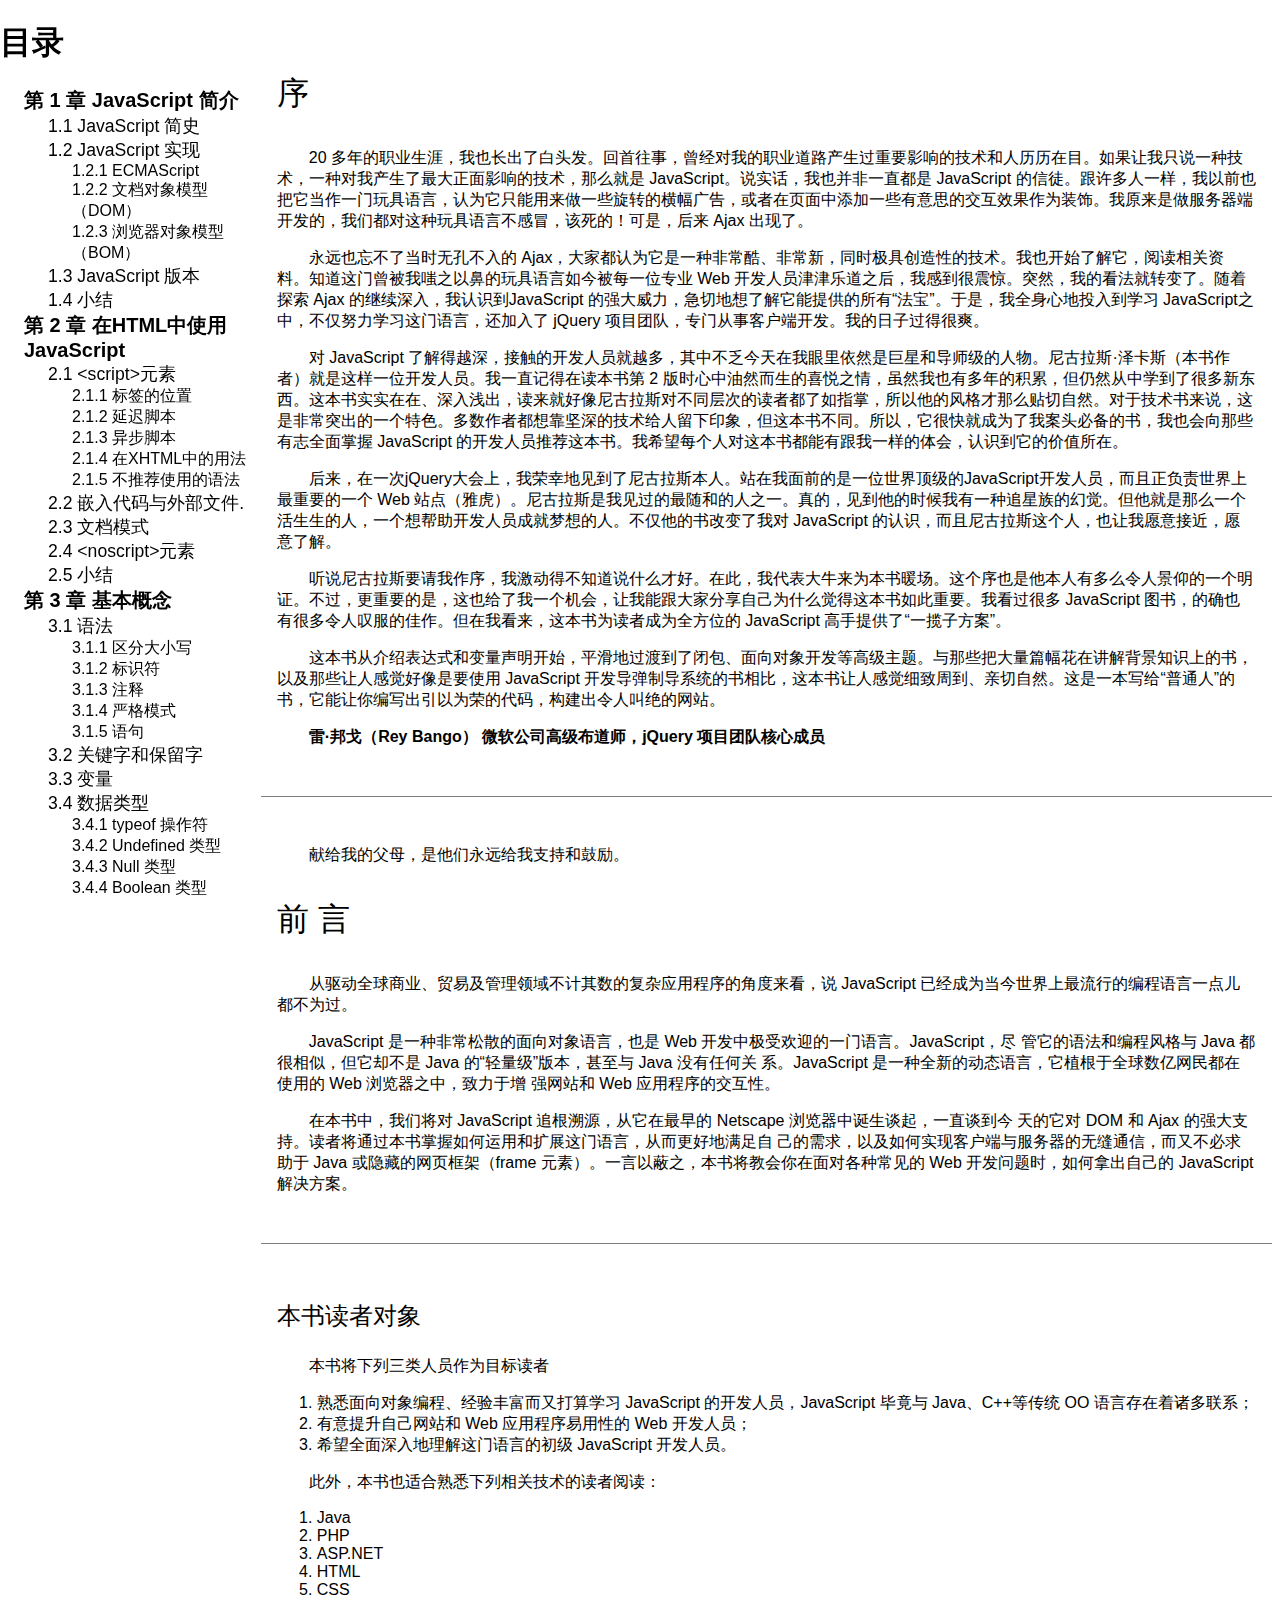
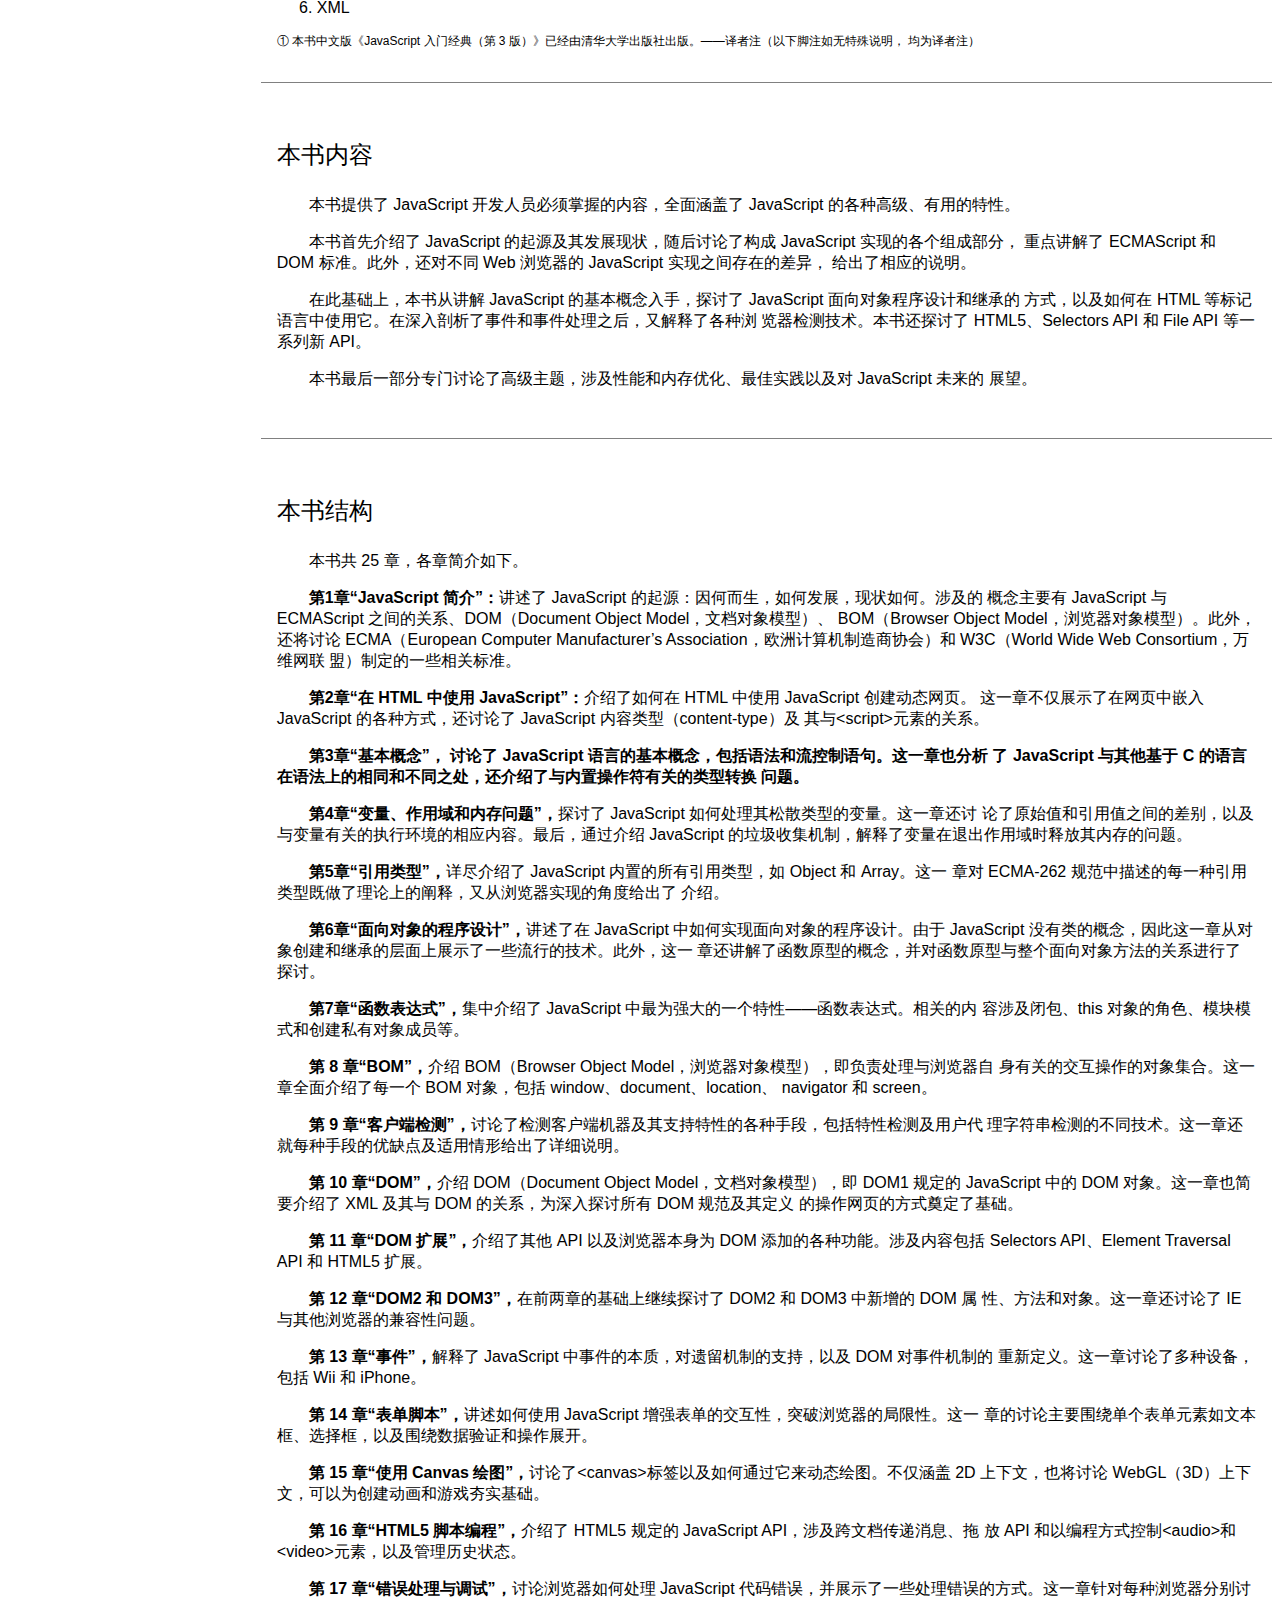
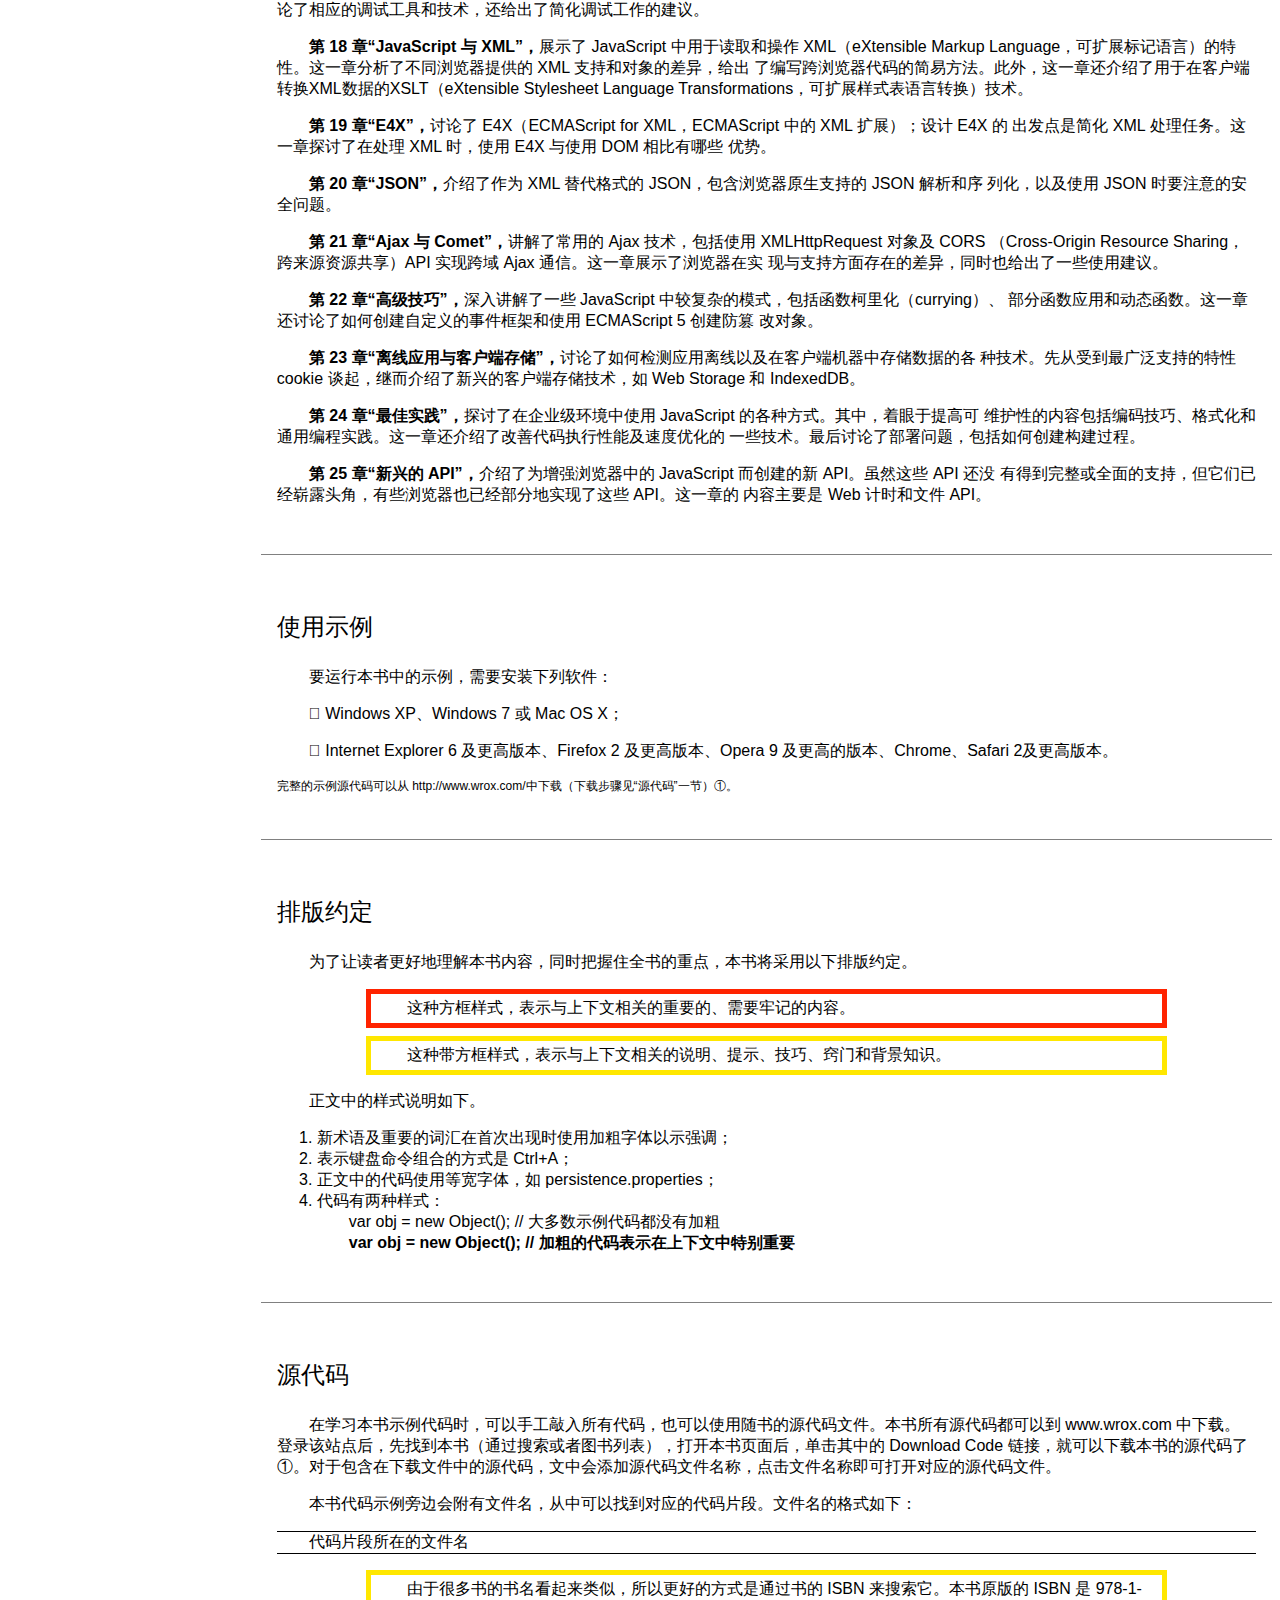
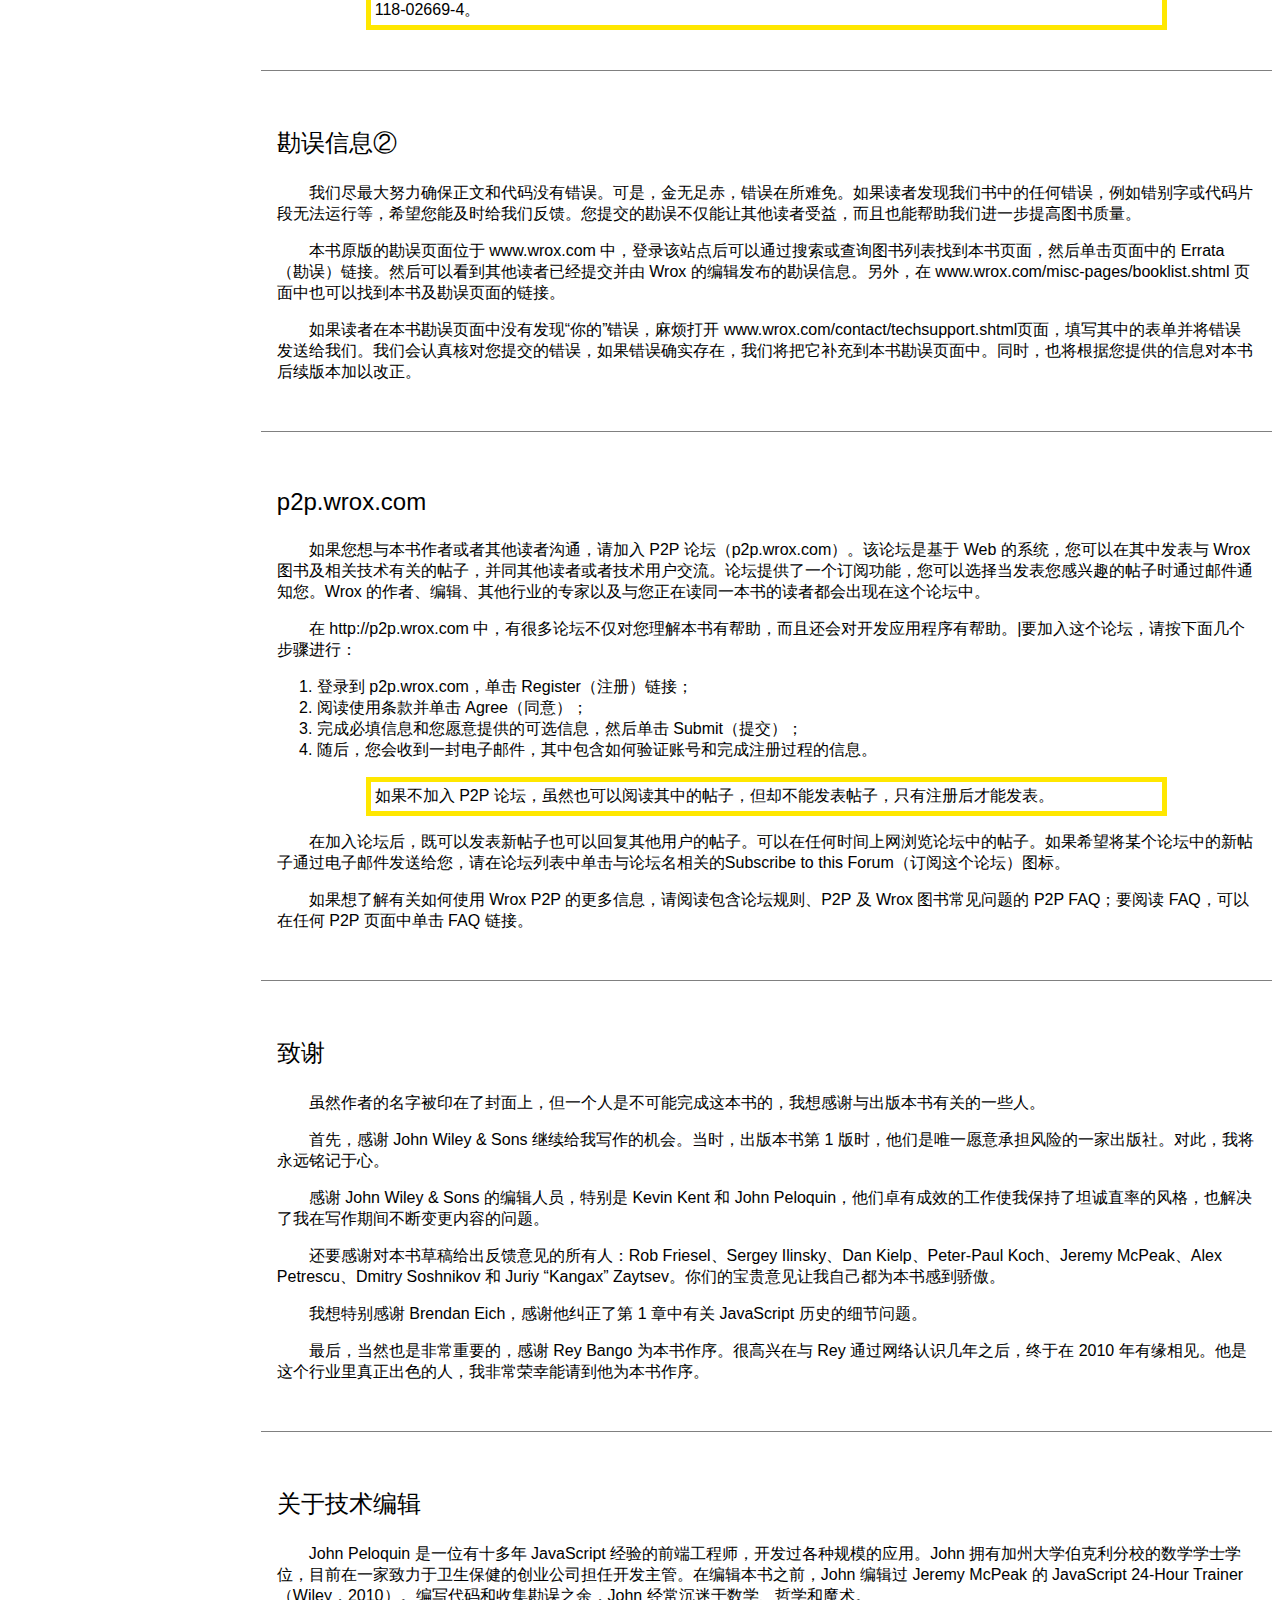
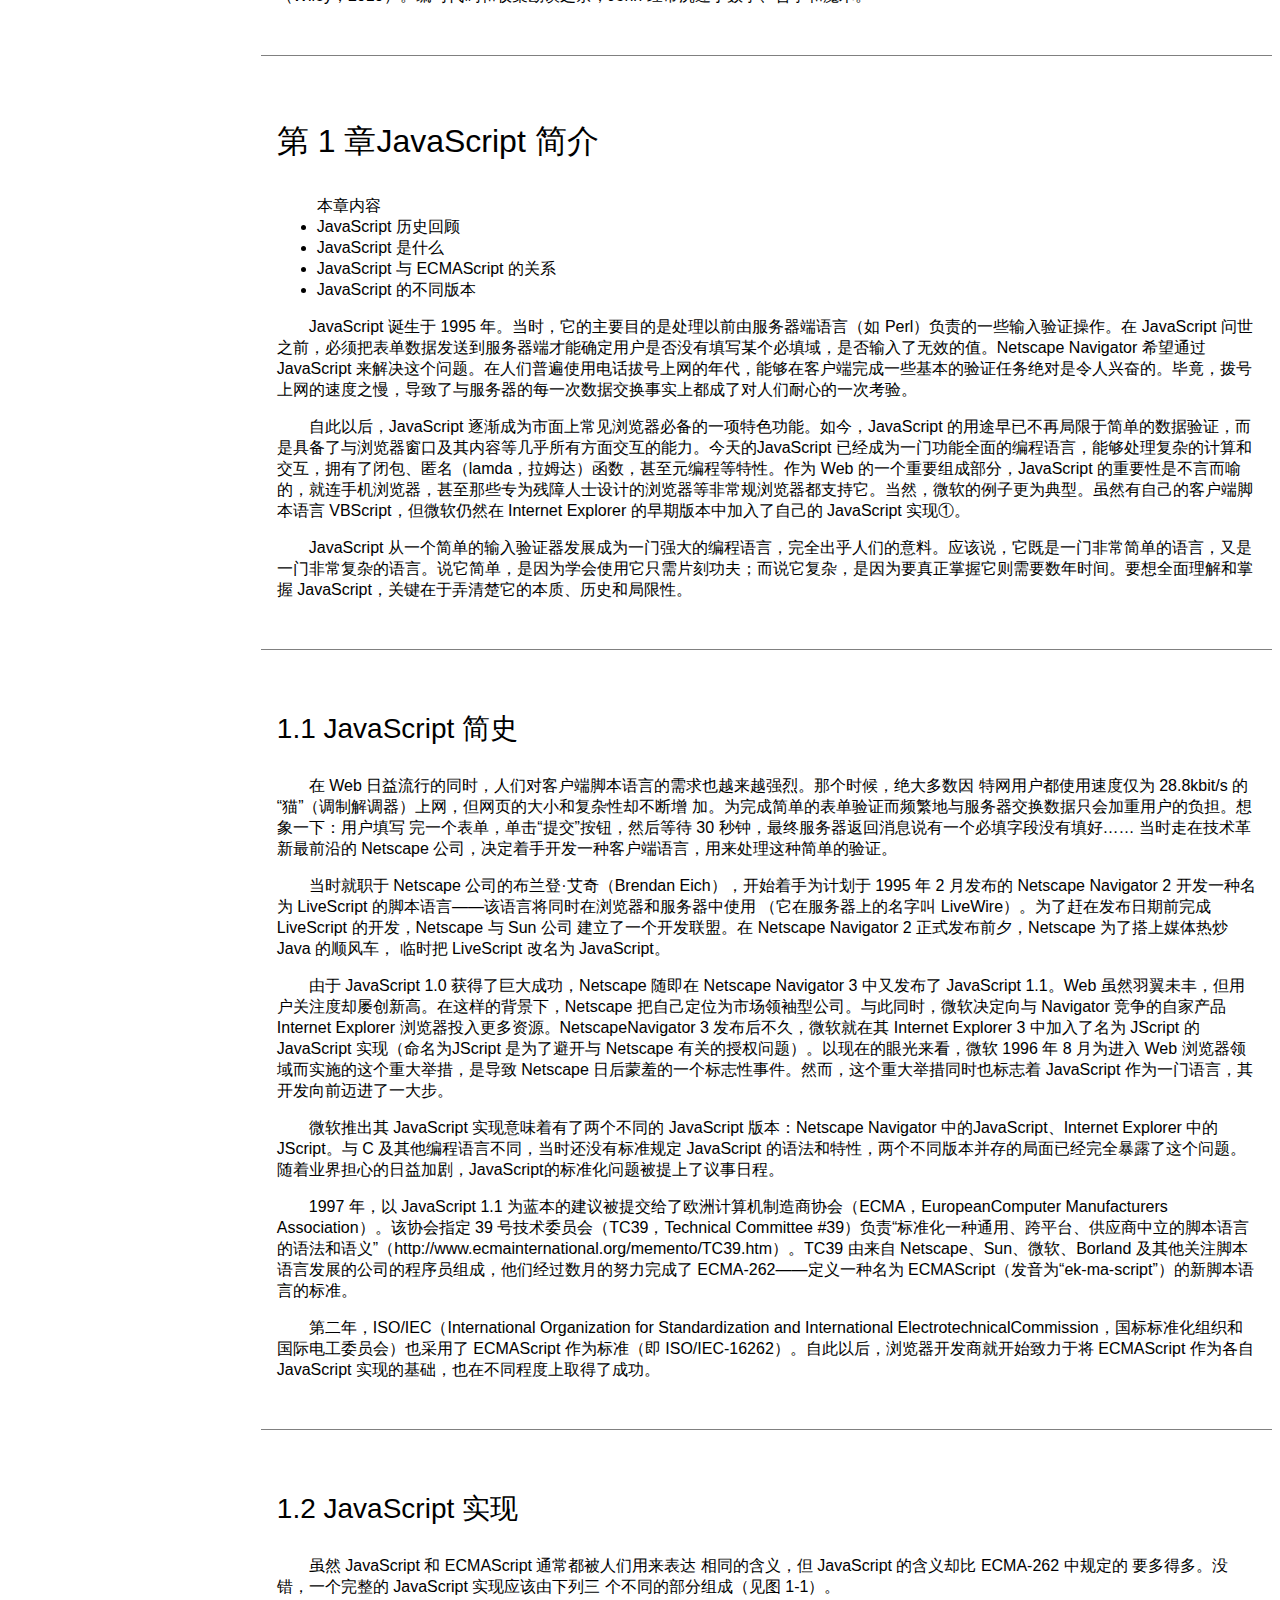
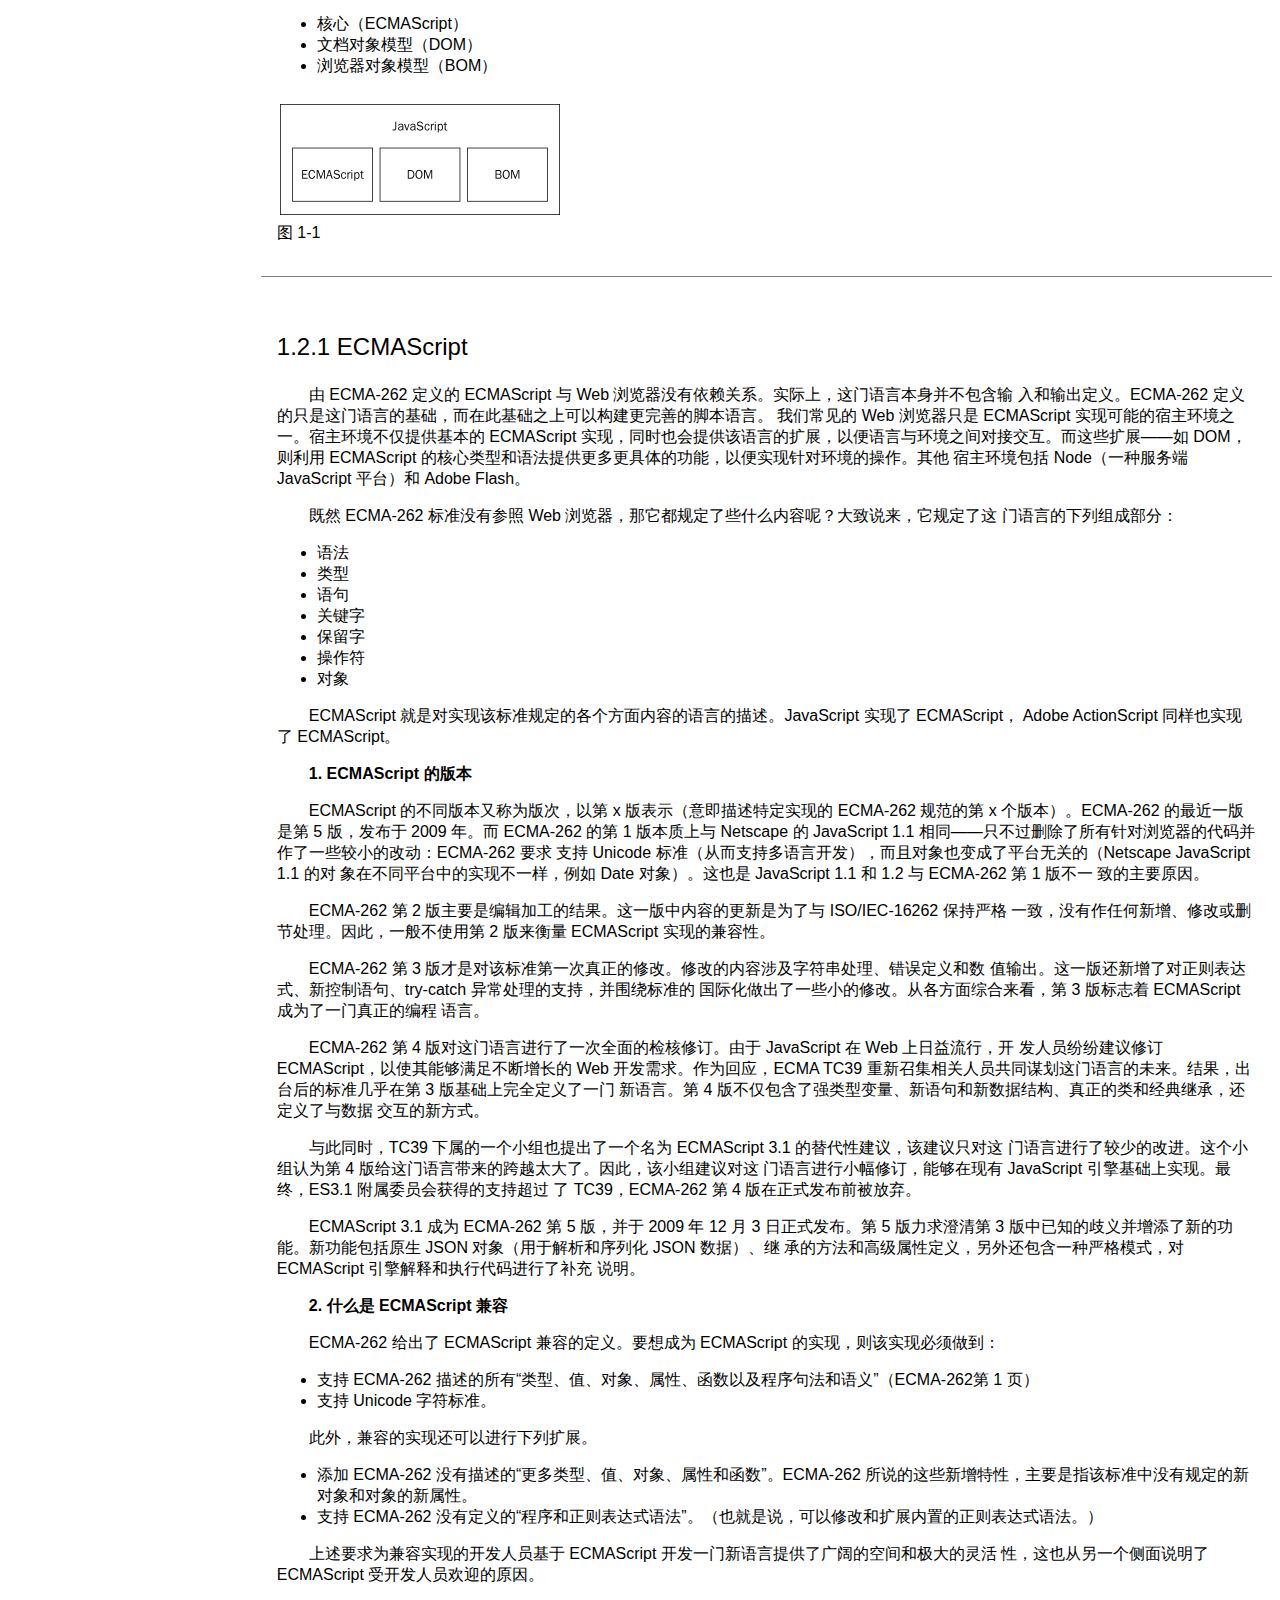
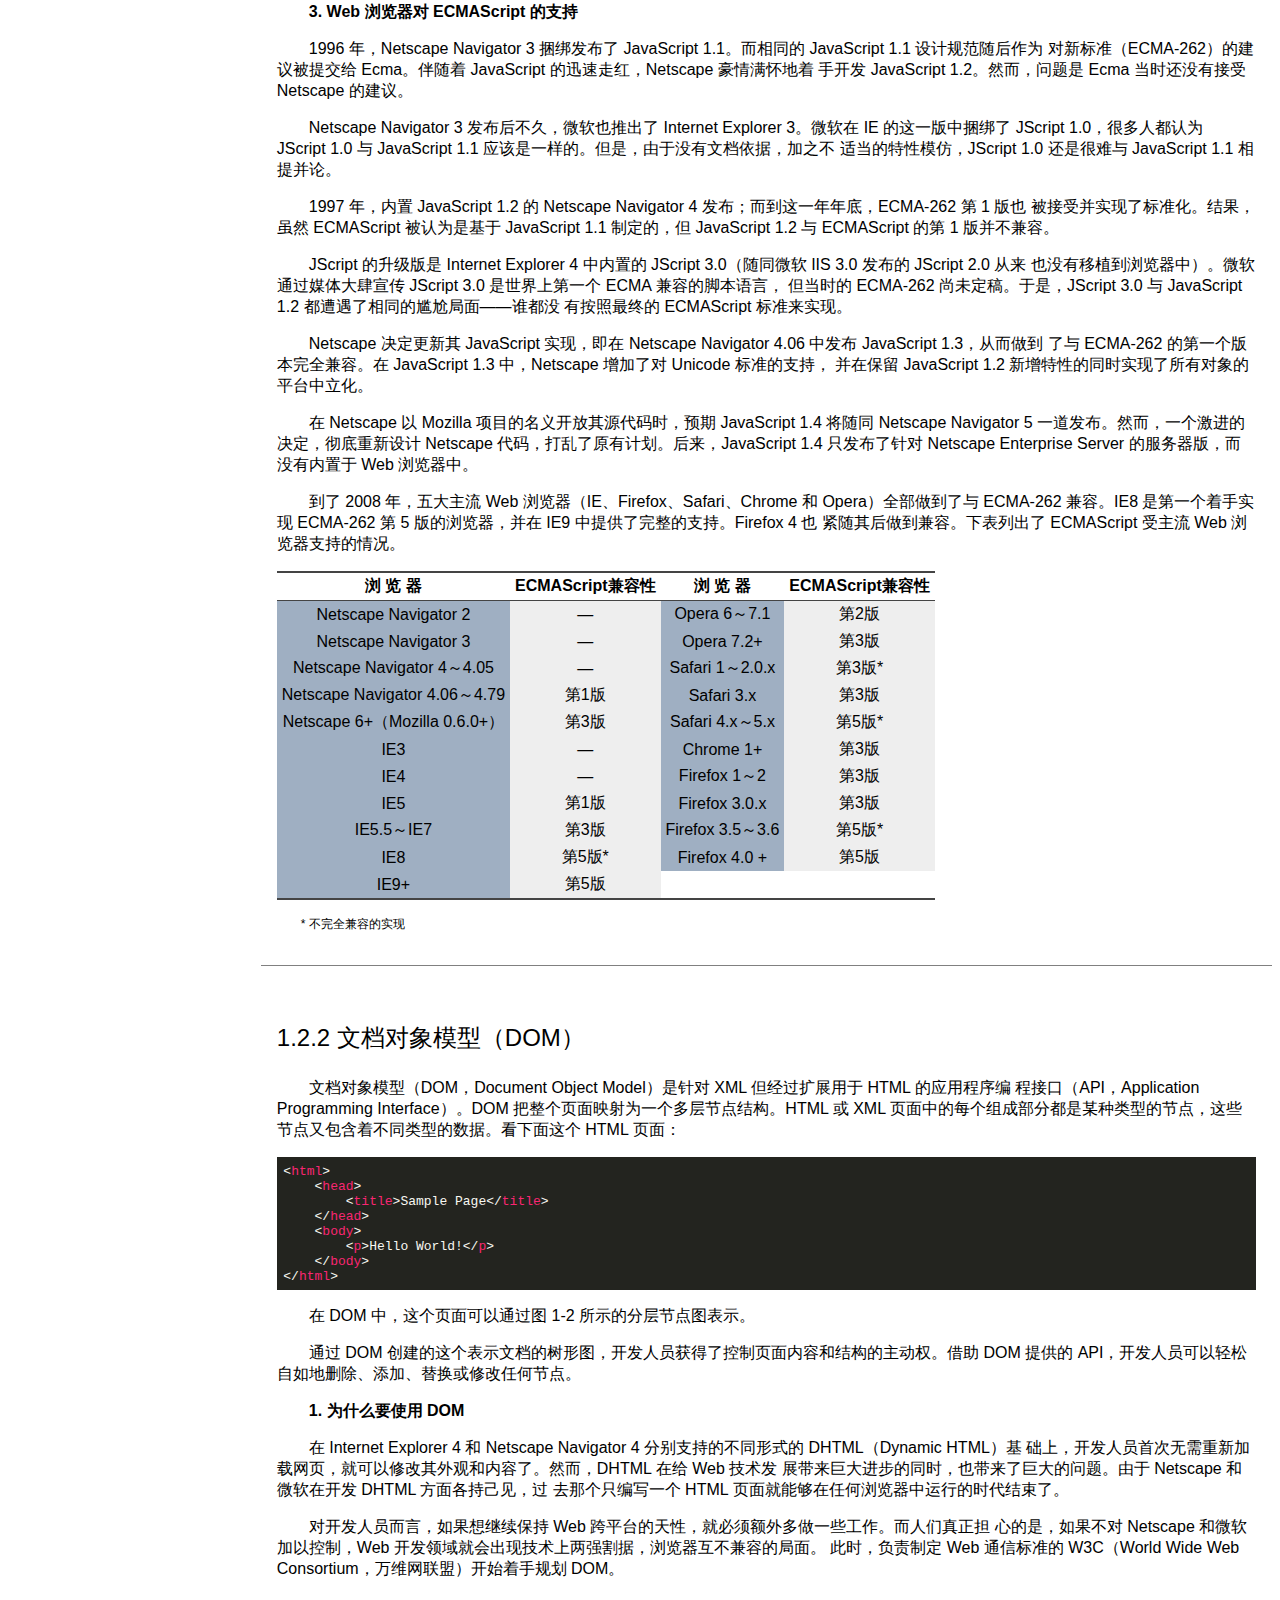
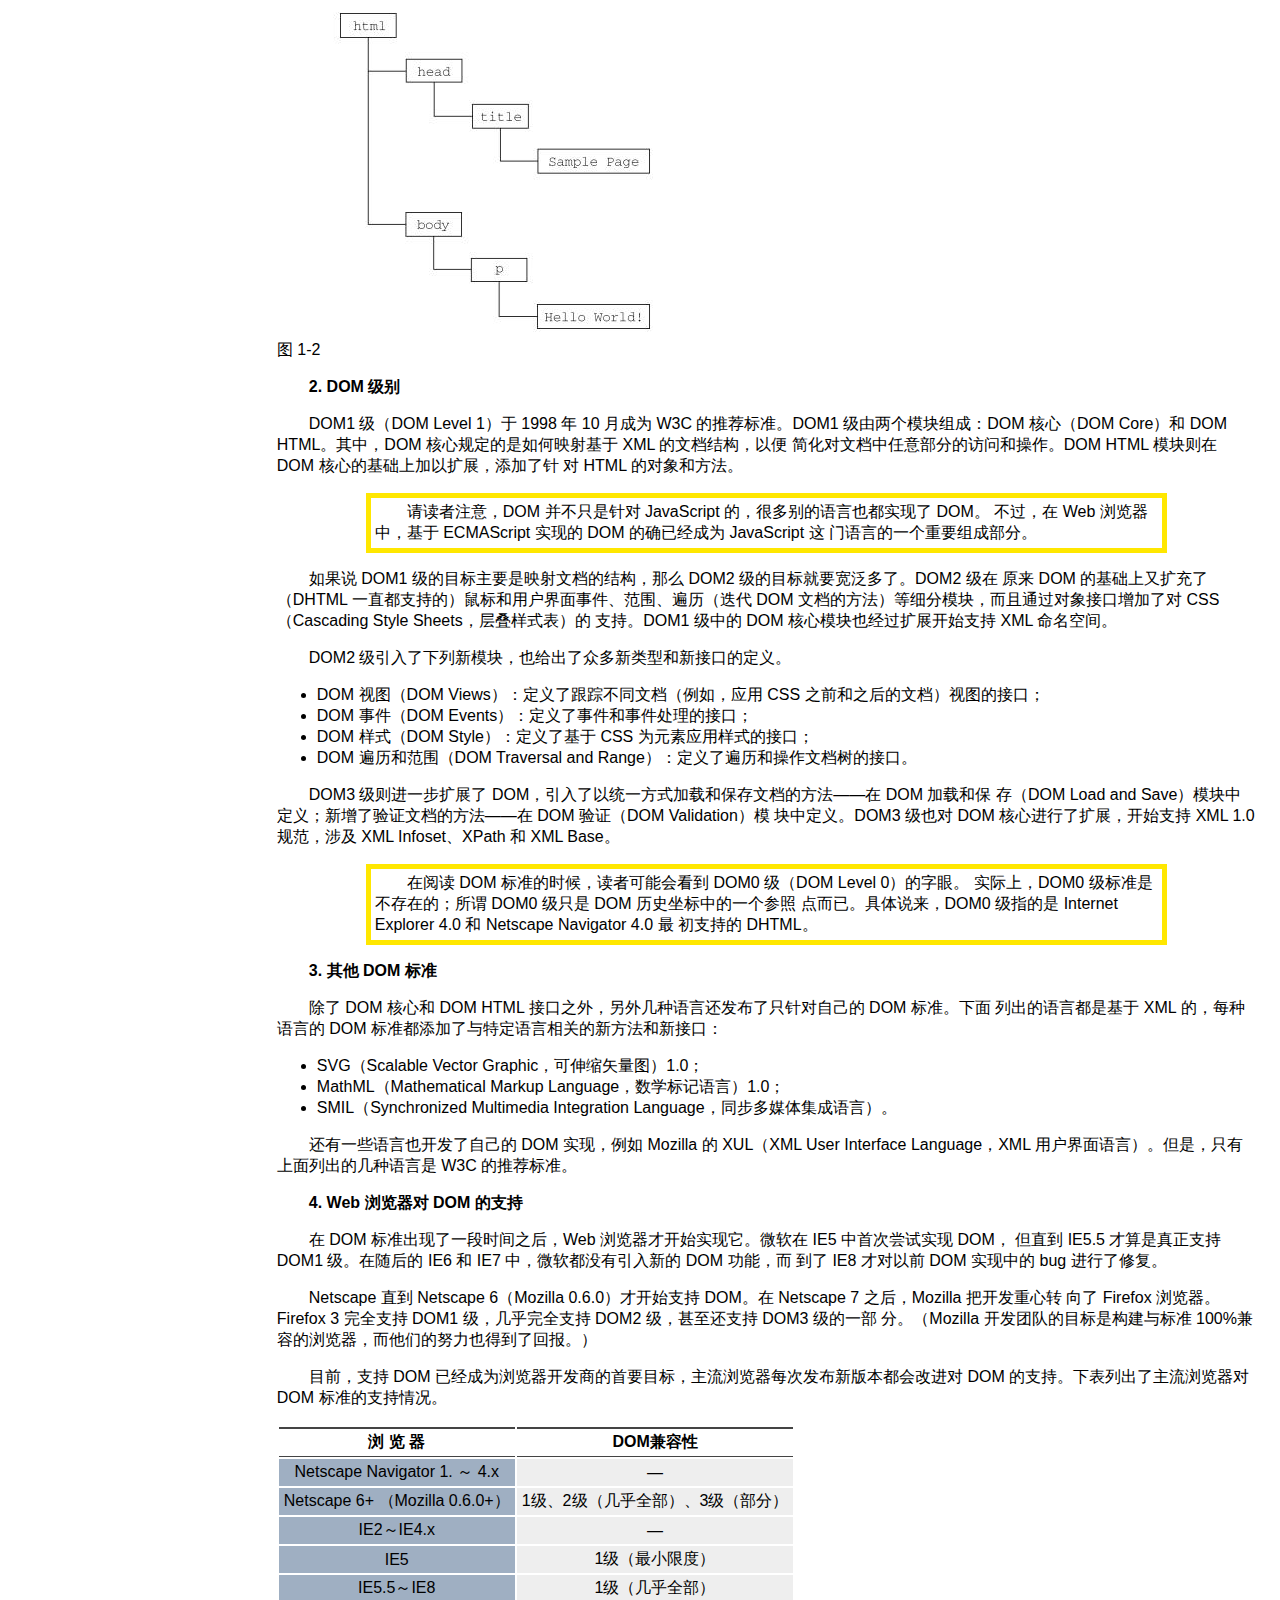
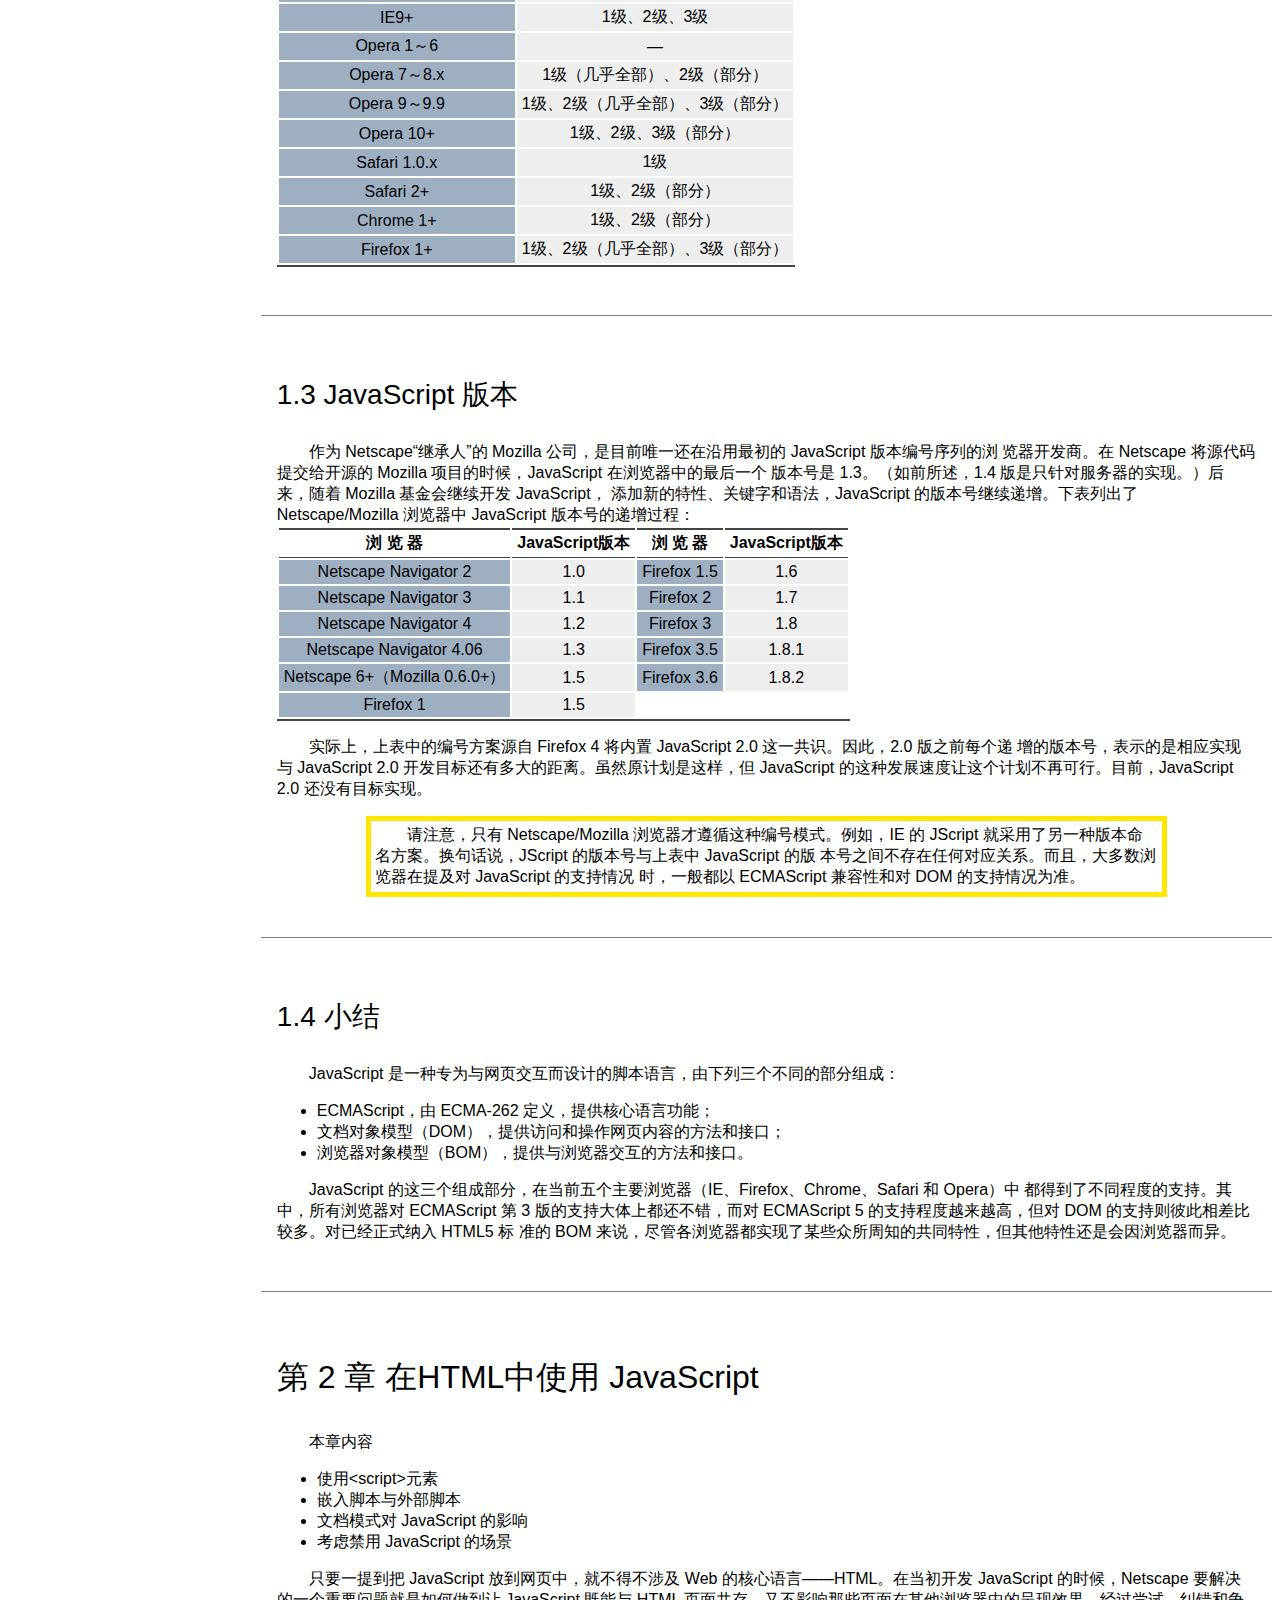
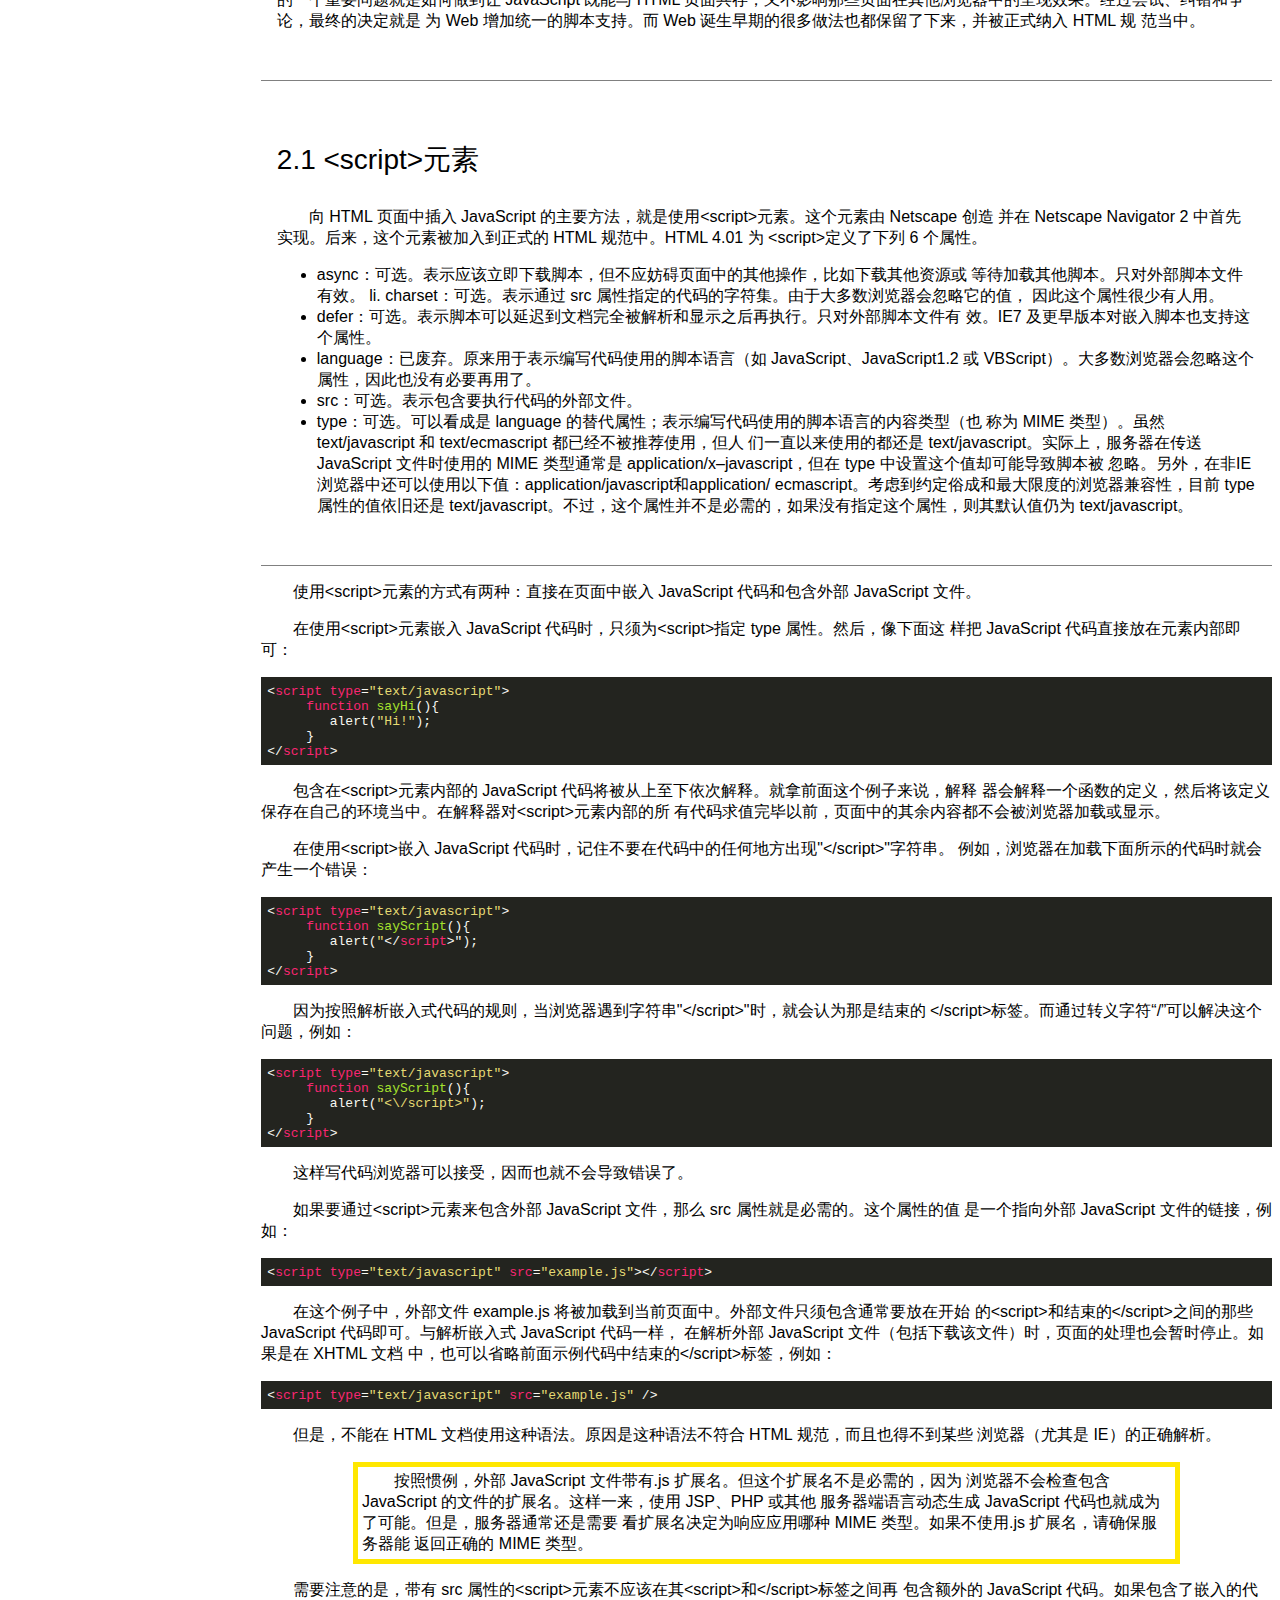
==== commit 7d30a113: "JavaScript 高级程序设计第三版 更新至2.2" ====
--- a/book/index.html
+++ b/book/index.html
@@ -1,149 +1,4 @@
-<!-- - var ch_num = "0"--><!DOCTYPE html><html><head><meta charset="utf-8"><title>JavaScript 高级程序设计第三版</title><link rel="stylesheet" href="static/css/index.css"><!--link(rel="stylesheet" href="//cdn.jsdelivr.net/gh/highlightjs/cdn-release@9.13.1/build/styles/default.min.css")--><!--script(src="//cdn.jsdelivr.net/gh/highlightjs/cdn-release@9.13.1/build/highlight.min.js")--><link rel="stylesheet" href="static/css/styles/monokai-sublime.css"><script src="static/js/highlight.pack.js"></script><script>hljs.initHighlightingOnLoad();</script></head><body><!--主体--><main><div id="preface01"><section><p class="h1">序</p><p class="paragraph">20 多年的职业生涯，我也长出了白头发。回首往事，曾经对我的职业道路产生过重要影响的技术和
-人历历在目。如果让我只说一种技术，一种对我产生了最大正面影响的技术，那么就是 JavaScript。说
-实话，我也并非一直都是 JavaScript 的信徒。跟许多人一样，我以前也把它当作一门玩具语言，认为它
-只能用来做一些旋转的横幅广告，或者在页面中添加一些有意思的交互效果作为装饰。我原来是做服务
-器端开发的，我们都对这种玩具语言不感冒，该死的！可是，后来 Ajax 出现了。</p><p class="paragraph">永远也忘不了当时无孔不入的 Ajax，大家都认为它是一种非常酷、非常新，同时极具创造性的技术。
-我也开始了解它，阅读相关资料。知道这门曾被我嗤之以鼻的玩具语言如今被每一位专业 Web 开发人
-员津津乐道之后，我感到很震惊。突然，我的看法就转变了。随着探索 Ajax 的继续深入，我认识到
-JavaScript 的强大威力，急切地想了解它能提供的所有“法宝”。于是，我全身心地投入到学习 JavaScript
-之中，不仅努力学习这门语言，还加入了 jQuery 项目团队，专门从事客户端开发。我的日子过得很爽。
-</p><p class="paragraph">对 JavaScript 了解得越深，接触的开发人员就越多，其中不乏今天在我眼里依然是巨星和导师级的
-人物。尼古拉斯·泽卡斯（本书作者）就是这样一位开发人员。我一直记得在读本书第 2 版时心中油然
-而生的喜悦之情，虽然我也有多年的积累，但仍然从中学到了很多新东西。这本书实实在在、深入浅出，
-读来就好像尼古拉斯对不同层次的读者都了如指掌，所以他的风格才那么贴切自然。对于技术书来说，
-这是非常突出的一个特色。多数作者都想靠坚深的技术给人留下印象，但这本书不同。所以，它很快就
-成为了我案头必备的书，我也会向那些有志全面掌握 JavaScript 的开发人员推荐这本书。我希望每个人
-对这本书都能有跟我一样的体会，认识到它的价值所在。</p><p class="paragraph">后来，在一次jQuery大会上，我荣幸地见到了尼古拉斯本人。站在我面前的是一位世界顶级的JavaScript
-开发人员，而且正负责世界上最重要的一个 Web 站点（雅虎）。尼古拉斯是我见过的最随和的人之一。真
-的，见到他的时候我有一种追星族的幻觉。但他就是那么一个活生生的人，一个想帮助开发人员成就梦想
-的人。不仅他的书改变了我对 JavaScript 的认识，而且尼古拉斯这个人，也让我愿意接近，愿意了解。</p><p class="paragraph">听说尼古拉斯要请我作序，我激动得不知道说什么才好。在此，我代表大牛来为本书暖场。这个序
-也是他本人有多么令人景仰的一个明证。不过，更重要的是，这也给了我一个机会，让我能跟大家分享
-自己为什么觉得这本书如此重要。我看过很多 JavaScript 图书，的确也有很多令人叹服的佳作。但在我
-看来，这本书为读者成为全方位的 JavaScript 高手提供了“一揽子方案”。</p><p class="paragraph">这本书从介绍表达式和变量声明开始，平滑地过渡到了闭包、面向对象开发等高级主题。与那些把
-大量篇幅花在讲解背景知识上的书，以及那些让人感觉好像是要使用 JavaScript 开发导弹制导系统的书
-相比，这本书让人感觉细致周到、亲切自然。这是一本写给“普通人”的书，它能让你编写出引以为荣
-的代码，构建出令人叫绝的网站。</p><p class="paragraph"><strong>雷·邦戈（Rey Bango）
-微软公司高级布道师，jQuery 项目团队核心成员</strong></p></section></div><div id="preface02"><section><p class="paragraph">献给我的父母，是他们永远给我支持和鼓励。</p><p class="h1">前 言</p><p class="paragraph">从驱动全球商业、贸易及管理领域不计其数的复杂应用程序的角度来看，说 JavaScript 已经成为当
-今世界上最流行的编程语言一点儿都不为过。
-从驱动全球商业、贸易及管理领域不计其数的复杂应用程序的角度来看，说 JavaScript 已经成为当
-今世界上最流行的编程语言一点儿都不为过。</p><p class="paragraph">JavaScript 是一种非常松散的面向对象语言，也是 Web 开发中极受欢迎的一门语言。JavaScript，尽
-管它的语法和编程风格与 Java 都很相似，但它却不是 Java 的“轻量级”版本，甚至与 Java 没有任何关
-系。JavaScript 是一种全新的动态语言，它植根于全球数亿网民都在使用的 Web 浏览器之中，致力于增
-强网站和 Web 应用程序的交互性。</p><p class="paragraph">在本书中，我们将对 JavaScript 追根溯源，从它在最早的 Netscape 浏览器中诞生谈起，一直谈到今
-天的它对 DOM 和 Ajax 的强大支持。读者将通过本书掌握如何运用和扩展这门语言，从而更好地满足自
-己的需求，以及如何实现客户端与服务器的无缝通信，而又不必求助于 Java 或隐藏的网页框架（frame
-元素）。一言以蔽之，本书将教会你在面对各种常见的 Web 开发问题时，如何拿出自己的 JavaScript 解
-决方案。</p></section><section><p class="h3">本书读者对象</p><p class="paragraph">本书将下列三类人员作为目标读者</p><ol><li>熟悉面向对象编程、经验丰富而又打算学习 JavaScript 的开发人员，JavaScript 毕竟与 Java、C++等传统 OO 语言存在着诸多联系；</li><li>有意提升自己网站和 Web 应用程序易用性的 Web 开发人员；</li><li>希望全面深入地理解这门语言的初级 JavaScript 开发人员。</li></ol><p class="paragraph">此外，本书也适合熟悉下列相关技术的读者阅读：</p><ol><li>Java</li><li>PHP</li><li>ASP.NET</li><li>HTML</li><li>CSS</li><li>XML</li></ol><div class="notes">① 本书中文版《JavaScript 入门经典（第 3 版）》已经由清华大学出版社出版。——译者注（以下脚注如无特殊说明，
-均为译者注）</div></section><section><p class="h3">本书内容</p><p class="paragraph">本书提供了 JavaScript 开发人员必须掌握的内容，全面涵盖了 JavaScript 的各种高级、有用的特性。</p><p class="paragraph">本书首先介绍了 JavaScript 的起源及其发展现状，随后讨论了构成 JavaScript 实现的各个组成部分，
-重点讲解了 ECMAScript 和 DOM 标准。此外，还对不同 Web 浏览器的 JavaScript 实现之间存在的差异，
-给出了相应的说明。</p><p class="paragraph">在此基础上，本书从讲解 JavaScript 的基本概念入手，探讨了 JavaScript 面向对象程序设计和继承的
-方式，以及如何在 HTML 等标记语言中使用它。在深入剖析了事件和事件处理之后，又解释了各种浏
-览器检测技术。本书还探讨了 HTML5、Selectors API 和 File API 等一系列新 API。</p><p class="paragraph">本书最后一部分专门讨论了高级主题，涉及性能和内存优化、最佳实践以及对 JavaScript 未来的
-展望。</p></section><section><p class="h3">本书结构</p><p class="paragraph">本书共 25 章，各章简介如下。</p><p class="paragraph"><span class="strong">第1章“JavaScript 简介”：</span>讲述了 JavaScript 的起源：因何而生，如何发展，现状如何。涉及的
-概念主要有 JavaScript 与 ECMAScript 之间的关系、DOM（Document Object Model，文档对象模型）、
-BOM（Browser Object Model，浏览器对象模型）。此外，还将讨论 ECMA（European Computer
-Manufacturer’s Association，欧洲计算机制造商协会）和 W3C（World Wide Web Consortium，万维网联
-盟）制定的一些相关标准。</p><p class="paragraph"><span class="strong">第2章“在 HTML 中使用 JavaScript”：</span>介绍了如何在 HTML 中使用 JavaScript 创建动态网页。
-这一章不仅展示了在网页中嵌入 JavaScript 的各种方式，还讨论了 JavaScript 内容类型（content-type）及
-其与&lt;script&gt;元素的关系。</p><p class="paragraph"><span class="strong">第3章“基本概念”，</span>讨论了 JavaScript 语言的基本概念，包括语法和流控制语句。这一章也分析
-了 JavaScript 与其他基于 C 的语言在语法上的相同和不同之处，还介绍了与内置操作符有关的类型转换
-问题。</p><p class="paragraph"><span class="strong">第4章“变量、作用域和内存问题”，</span>探讨了 JavaScript 如何处理其松散类型的变量。这一章还讨
-论了原始值和引用值之间的差别，以及与变量有关的执行环境的相应内容。最后，通过介绍 JavaScript
-的垃圾收集机制，解释了变量在退出作用域时释放其内存的问题。</p><p class="paragraph"><span class="strong">第5章“引用类型”，</span>详尽介绍了 JavaScript 内置的所有引用类型，如 Object 和 Array。这一
-章对 ECMA-262 规范中描述的每一种引用类型既做了理论上的阐释，又从浏览器实现的角度给出了
-介绍。</p><p class="paragraph"><span class="strong">第6章“面向对象的程序设计”，</span>讲述了在 JavaScript 中如何实现面向对象的程序设计。由于
-JavaScript 没有类的概念，因此这一章从对象创建和继承的层面上展示了一些流行的技术。此外，这一
-章还讲解了函数原型的概念，并对函数原型与整个面向对象方法的关系进行了探讨。</p><p class="paragraph"><span class="strong">第7章“函数表达式”，</span>集中介绍了 JavaScript 中最为强大的一个特性——函数表达式。相关的内
-容涉及闭包、this 对象的角色、模块模式和创建私有对象成员等。</p><p class="paragraph"><span class="strong">第 8 章“BOM”，</span>介绍 BOM（Browser Object Model，浏览器对象模型），即负责处理与浏览器自
-身有关的交互操作的对象集合。这一章全面介绍了每一个 BOM 对象，包括 window、document、location、
-navigator 和 screen。</p><p class="paragraph"><span class="strong">第 9 章“客户端检测”，</span>讨论了检测客户端机器及其支持特性的各种手段，包括特性检测及用户代
-理字符串检测的不同技术。这一章还就每种手段的优缺点及适用情形给出了详细说明。</p><p class="paragraph"><span class="strong">第 10 章“DOM”，</span>介绍 DOM（Document Object Model，文档对象模型），即 DOM1 规定的 JavaScript
-中的 DOM 对象。这一章也简要介绍了 XML 及其与 DOM 的关系，为深入探讨所有 DOM 规范及其定义
-的操作网页的方式奠定了基础。</p><p class="paragraph"><span class="strong">第 11 章“DOM 扩展”，</span>介绍了其他 API 以及浏览器本身为 DOM 添加的各种功能。涉及内容包括
-Selectors API、Element Traversal API 和 HTML5 扩展。</p><p class="paragraph"><span class="strong">第 12 章“DOM2 和 DOM3”，</span>在前两章的基础上继续探讨了 DOM2 和 DOM3 中新增的 DOM 属
-性、方法和对象。这一章还讨论了 IE 与其他浏览器的兼容性问题。</p><p class="paragraph"><span class="strong">第 13 章“事件”，</span>解释了 JavaScript 中事件的本质，对遗留机制的支持，以及 DOM 对事件机制的
-重新定义。这一章讨论了多种设备，包括 Wii 和 iPhone。</p><p class="paragraph"><span class="strong">第 14 章“表单脚本”，</span>讲述如何使用 JavaScript 增强表单的交互性，突破浏览器的局限性。这一
-章的讨论主要围绕单个表单元素如文本框、选择框，以及围绕数据验证和操作展开。</p><p class="paragraph"><span class="strong">第 15 章“使用 Canvas 绘图”，</span>讨论了&lt;canvas&gt;标签以及如何通过它来动态绘图。不仅涵盖 2D
-上下文，也将讨论 WebGL（3D）上下文，可以为创建动画和游戏夯实基础。</p><p class="paragraph"><span class="strong">第 16 章“HTML5 脚本编程”，</span>介绍了 HTML5 规定的 JavaScript API，涉及跨文档传递消息、拖
-放 API 和以编程方式控制&lt;audio&gt;和&lt;video&gt;元素，以及管理历史状态。</p><p class="paragraph"><span class="strong">第 17 章“错误处理与调试”，</span>讨论浏览器如何处理 JavaScript 代码错误，并展示了一些处理错误的方式。这一章针对每种浏览器分别讨论
-了相应的调试工具和技术，还给出了简化调试工作的建议。</p><p class="paragraph"><span class="strong">第 18 章“JavaScript 与 XML”，</span>展示了 JavaScript 中用于读取和操作 XML（eXtensible Markup
-Language，可扩展标记语言）的特性。这一章分析了不同浏览器提供的 XML 支持和对象的差异，给出
-了编写跨浏览器代码的简易方法。此外，这一章还介绍了用于在客户端转换XML数据的XSLT（eXtensible
-Stylesheet Language Transformations，可扩展样式表语言转换）技术。</p><p class="paragraph"><span class="strong">第 19 章“E4X”，</span>讨论了 E4X（ECMAScript for XML，ECMAScript 中的 XML 扩展）；设计 E4X 的
-出发点是简化 XML 处理任务。这一章探讨了在处理 XML 时，使用 E4X 与使用 DOM 相比有哪些
-优势。</p><p class="paragraph"><span class="strong">第 20 章“JSON”，</span>介绍了作为 XML 替代格式的 JSON，包含浏览器原生支持的 JSON 解析和序
-列化，以及使用 JSON 时要注意的安全问题。</p><p class="paragraph"><span class="strong">第 21 章“Ajax 与 Comet”，</span>讲解了常用的 Ajax 技术，包括使用 XMLHttpRequest 对象及 CORS
-（Cross-Origin Resource Sharing，跨来源资源共享）API 实现跨域 Ajax 通信。这一章展示了浏览器在实
-现与支持方面存在的差异，同时也给出了一些使用建议。</p><p class="paragraph"><span class="strong">第 22 章“高级技巧”，</span>深入讲解了一些 JavaScript 中较复杂的模式，包括函数柯里化（currying）、
-部分函数应用和动态函数。这一章还讨论了如何创建自定义的事件框架和使用 ECMAScript 5 创建防篡
-改对象。</p><p class="paragraph"><span class="strong">第 23 章“离线应用与客户端存储”，</span>讨论了如何检测应用离线以及在客户端机器中存储数据的各
-种技术。先从受到最广泛支持的特性 cookie 谈起，继而介绍了新兴的客户端存储技术，如 Web Storage
-和 IndexedDB。</p><p class="paragraph"><span class="strong">第 24 章“最佳实践”，</span>探讨了在企业级环境中使用 JavaScript 的各种方式。其中，着眼于提高可
-维护性的内容包括编码技巧、格式化和通用编程实践。这一章还介绍了改善代码执行性能及速度优化的
-一些技术。最后讨论了部署问题，包括如何创建构建过程。</p><p class="paragraph"><span class="strong">第 25 章“新兴的 API”，</span>介绍了为增强浏览器中的 JavaScript 而创建的新 API。虽然这些 API 还没
-有得到完整或全面的支持，但它们已经崭露头角，有些浏览器也已经部分地实现了这些 API。这一章的
-内容主要是 Web 计时和文件 API。</p></section><section><p class="h3">使用示例</p><p class="paragraph">要运行本书中的示例，需要安装下列软件：</p><p class="paragraph"> Windows XP、Windows 7 或 Mac OS X；</p><p class="paragraph"> Internet Explorer 6 及更高版本、Firefox 2 及更高版本、Opera 9 及更高的版本、Chrome、Safari 2及更高版本。</p><p class="notes">完整的示例源代码可以从 http://www.wrox.com/中下载（下载步骤见“源代码”一节）①。</p></section><section><p class="h3">排版约定</p><p class="paragraph">为了让读者更好地理解本书内容，同时把握住全书的重点，本书将采用以下排版约定。</p><div class="paragraph important">这种方框样式，表示与上下文相关的重要的、需要牢记的内容。</div><div class="paragraph tips">这种带方框样式，表示与上下文相关的说明、提示、技巧、窍门和背景知识。</div><p class="paragraph">正文中的样式说明如下。<ol><li>新术语及重要的词汇在首次出现时使用加粗字体以示强调；</li><li>表示键盘命令组合的方式是 Ctrl+A；</li><li>正文中的代码使用等宽字体，如 persistence.properties；</li><li>代码有两种样式：<div class="paragraph"><div>var obj = new Object(); // 大多数示例代码都没有加粗</div><div><strong>var obj = new Object(); // 加粗的代码表示在上下文中特别重要</strong></div></div></li></ol></p></section><section><p class="h3">源代码</p><p class="paragraph">在学习本书示例代码时，可以手工敲入所有代码，也可以使用随书的源代码文件。本书所有源代码
-都可以到 www.wrox.com 中下载。登录该站点后，先找到本书（通过搜索或者图书列表），打开本书页面后，
-单击其中的 Download Code 链接，就可以下载本书的源代码了①。对于包含在下载文件中的源代码，文中会添加
-源代码文件名称，点击文件名称即可打开对应的源代码文件。</p><p class="paragraph">本书代码示例旁边会附有文件名，从中可以找到对应的代码片段。文件名的格式如下：</p><p class="paragraph source-file">代码片段所在的文件名</p><div class="paragraph tips">由于很多书的书名看起来类似，所以更好的方式是通过书的 ISBN 来搜索它。本书原版的 ISBN 是 978-1-118-02669-4。</div></section><section><p class="h3">勘误信息②</p><p class="paragraph">我们尽最大努力确保正文和代码没有错误。可是，金无足赤，错误在所难免。如果读者发现我们书
-中的任何错误，例如错别字或代码片段无法运行等，希望您能及时给我们反馈。您提交的勘误不仅能让
-其他读者受益，而且也能帮助我们进一步提高图书质量。</p><p class="paragraph">本书原版的勘误页面位于 www.wrox.com 中，登录该站点后可以通过搜索或查询图书列表找到本
-书页面，然后单击页面中的 Errata（勘误）链接。然后可以看到其他读者已经提交并由 Wrox 的编辑发
-布的勘误信息。另外，在 www.wrox.com/misc-pages/booklist.shtml 页面中也可以找到本书及勘误页面
-的链接。</p><p class="paragraph">如果读者在本书勘误页面中没有发现“你的”错误，麻烦打开 www.wrox.com/contact/techsupport.shtml
-页面，填写其中的表单并将错误发送给我们。我们会认真核对您提交的错误，如果错误确实存在，我们
-将把它补充到本书勘误页面中。同时，也将根据您提供的信息对本书后续版本加以改正。
-</p></section><section><p class="h3">p2p.wrox.com</p><p class="paragraph">如果您想与本书作者或者其他读者沟通，请加入 P2P 论坛（p2p.wrox.com）。该论坛是基于 Web 的
-系统，您可以在其中发表与 Wrox 图书及相关技术有关的帖子，并同其他读者或者技术用户交流。论坛
-提供了一个订阅功能，您可以选择当发表您感兴趣的帖子时通过邮件通知您。Wrox 的作者、编辑、其
-他行业的专家以及与您正在读同一本书的读者都会出现在这个论坛中。</p><p class="paragraph">在 http://p2p.wrox.com 中，有很多论坛不仅对您理解本书有帮助，而且还会对开发应用程序有帮助。
-要加入这个论坛，请按下面几个步骤进行：<ol><li>登录到 p2p.wrox.com，单击 Register（注册）链接；</li><li>阅读使用条款并单击 Agree（同意）；</li><li>完成必填信息和您愿意提供的可选信息，然后单击 Submit（提交）；</li><li>随后，您会收到一封电子邮件，其中包含如何验证账号和完成注册过程的信息。</li></ol><div class="tips">如果不加入 P2P 论坛，虽然也可以阅读其中的帖子，但却不能发表帖子，只有注
-册后才能发表。</div></p><p class="paragraph">在加入论坛后，既可以发表新帖子也可以回复其他用户的帖子。可以在任何时间上网浏览论坛中的
-帖子。如果希望将某个论坛中的新帖子通过电子邮件发送给您，请在论坛列表中单击与论坛名相关的
-Subscribe to this Forum（订阅这个论坛）图标。</p><p class="paragraph">如果想了解有关如何使用 Wrox P2P 的更多信息，请阅读包含论坛规则、P2P 及 Wrox 图书常见问题
-的 P2P FAQ；要阅读 FAQ，可以在任何 P2P 页面中单击 FAQ 链接。</p></section><section><p class="h3">致谢</p><p class="paragraph">虽然作者的名字被印在了封面上，但一个人是不可能完成这本书的，我想感谢与出版本书有关的一些人。</p><p class="paragraph">首先，感谢 John Wiley & Sons 继续给我写作的机会。当时，出版本书第 1 版时，他们是唯一愿意承担风险的一家出版社。对此，我将永远铭记于心。</p><p class="paragraph">感谢 John Wiley & Sons 的编辑人员，特别是 Kevin Kent 和 John Peloquin，他们卓有成效的工作使我保持了坦诚直率的风格，也解决了我在写作期间不断变更内容的问题。</p><p class="paragraph">还要感谢对本书草稿给出反馈意见的所有人：Rob Friesel、Sergey Ilinsky、Dan Kielp、Peter-Paul Koch、Jeremy McPeak、Alex Petrescu、Dmitry Soshnikov 和 Juriy “Kangax” Zaytsev。你们的宝贵意见让我自己都为本书感到骄傲。</p><p class="paragraph">我想特别感谢 Brendan Eich，感谢他纠正了第 1 章中有关 JavaScript 历史的细节问题。</p><p class="paragraph">最后，当然也是非常重要的，感谢 Rey Bango 为本书作序。很高兴在与 Rey 通过网络认识几年之后，
-终于在 2010 年有缘相见。他是这个行业里真正出色的人，我非常荣幸能请到他为本书作序。</p></section><section><p class="h3">关于技术编辑</p><p class="paragraph">John Peloquin 是一位有十多年 JavaScript 经验的前端工程师，开发过各种规模的应用。John 拥有加
-州大学伯克利分校的数学学士学位，目前在一家致力于卫生保健的创业公司担任开发主管。在编辑本书
-之前，John 编辑过 Jeremy McPeak 的 JavaScript 24-Hour Trainer（Wiley，2010）。编写代码和收集勘误
-之余，John 经常沉迷于数学、哲学和魔术。</p></section></div><!--章节--><div id="ch1"><section><p class="h1">第 1 章JavaScript 简介</p><ul>本章内容<li>JavaScript 历史回顾</li><li>JavaScript 是什么</li><li>JavaScript 与 ECMAScript 的关系</li><li>JavaScript 的不同版本</li></ul><p class="paragraph">JavaScript 诞生于 1995 年。当时，它的主要目的是处理以前由服务器端语言（如 Perl）负责的一
-些输入验证操作。在 JavaScript 问世之前，必须把表单数据发送到服务器端才能确定用户是否
-没有填写某个必填域，是否输入了无效的值。Netscape Navigator 希望通过 JavaScript 来解决这个问题。
-在人们普遍使用电话拔号上网的年代，能够在客户端完成一些基本的验证任务绝对是令人兴奋的。毕竟，
-拨号上网的速度之慢，导致了与服务器的每一次数据交换事实上都成了对人们耐心的一次考验。</p><p class="paragraph">自此以后，JavaScript 逐渐成为市面上常见浏览器必备的一项特色功能。如今，JavaScript 的用途早
-已不再局限于简单的数据验证，而是具备了与浏览器窗口及其内容等几乎所有方面交互的能力。今天的
-JavaScript 已经成为一门功能全面的编程语言，能够处理复杂的计算和交互，拥有了闭包、匿名（lamda，
-拉姆达）函数，甚至元编程等特性。作为 Web 的一个重要组成部分，JavaScript 的重要性是不言而喻的，
-就连手机浏览器，甚至那些专为残障人士设计的浏览器等非常规浏览器都支持它。当然，微软的例子更
-为典型。虽然有自己的客户端脚本语言 VBScript，但微软仍然在 Internet Explorer 的早期版本中加入了
-自己的 JavaScript 实现①。</p><p class="paragraph">JavaScript 从一个简单的输入验证器发展成为一门强大的编程语言，完全出乎人们的意料。应该说，
-它既是一门非常简单的语言，又是一门非常复杂的语言。说它简单，是因为学会使用它只需片刻功夫；
-而说它复杂，是因为要真正掌握它则需要数年时间。要想全面理解和掌握 JavaScript，关键在于弄清楚
-它的本质、历史和局限性。</p></section></div><div id="ch1-1"><section><p class="h2">1.1 JavaScript 简史</p><p class="paragraph">在 Web 日益流行的同时，人们对客户端脚本语言的需求也越来越强烈。那个时候，绝大多数因
-特网用户都使用速度仅为 28.8kbit/s 的“猫”（调制解调器）上网，但网页的大小和复杂性却不断增
-加。为完成简单的表单验证而频繁地与服务器交换数据只会加重用户的负担。想象一下：用户填写
-完一个表单，单击“提交”按钮，然后等待 30 秒钟，最终服务器返回消息说有一个必填字段没有填好……
-当时走在技术革新最前沿的 Netscape 公司，决定着手开发一种客户端语言，用来处理这种简单的验证。</p><p class="paragraph">当时就职于 Netscape 公司的布兰登·艾奇（Brendan Eich），开始着手为计划于 1995 年 2 月发布的
-Netscape Navigator 2 开发一种名为 LiveScript 的脚本语言——该语言将同时在浏览器和服务器中使用
-（它在服务器上的名字叫 LiveWire）。为了赶在发布日期前完成 LiveScript 的开发，Netscape 与 Sun 公司
-建立了一个开发联盟。在 Netscape Navigator 2 正式发布前夕，Netscape 为了搭上媒体热炒 Java 的顺风车，
-临时把 LiveScript 改名为 JavaScript。</p><p class="paragraph">由于 JavaScript 1.0 获得了巨大成功，Netscape 随即在 Netscape Navigator 3 中又发布了 JavaScript 1.1。
-Web 虽然羽翼未丰，但用户关注度却屡创新高。在这样的背景下，Netscape 把自己定位为市场领袖型公
-司。与此同时，微软决定向与 Navigator 竞争的自家产品 Internet Explorer 浏览器投入更多资源。Netscape
-Navigator 3 发布后不久，微软就在其 Internet Explorer 3 中加入了名为 JScript 的 JavaScript 实现（命名为
-JScript 是为了避开与 Netscape 有关的授权问题）。以现在的眼光来看，微软 1996 年 8 月为进入 Web 浏览
-器领域而实施的这个重大举措，是导致 Netscape 日后蒙羞的一个标志性事件。然而，这个重大举措同时
-也标志着 JavaScript 作为一门语言，其开发向前迈进了一大步。</p><p class="paragraph">微软推出其 JavaScript 实现意味着有了两个不同的 JavaScript 版本：Netscape Navigator 中的
-JavaScript、Internet Explorer 中的 JScript。与 C 及其他编程语言不同，当时还没有标准规定 JavaScript 的
-语法和特性，两个不同版本并存的局面已经完全暴露了这个问题。随着业界担心的日益加剧，JavaScript
-的标准化问题被提上了议事日程。</p><p class="paragraph">1997 年，以 JavaScript 1.1 为蓝本的建议被提交给了欧洲计算机制造商协会（ECMA，European
-Computer Manufacturers Association）。该协会指定 39 号技术委员会（TC39，Technical Committee #39）
-负责“标准化一种通用、跨平台、供应商中立的脚本语言的语法和语义”（http://www.ecma
-international.org/memento/TC39.htm）。TC39 由来自 Netscape、Sun、微软、Borland 及其他关注脚本语言
-发展的公司的程序员组成，他们经过数月的努力完成了 ECMA-262——定义一种名为 ECMAScript（发
-音为“ek-ma-script”）的新脚本语言的标准。</p><p class="paragraph">第二年，ISO/IEC（International Organization for Standardization and International Electrotechnical
-Commission，国标标准化组织和国际电工委员会）也采用了 ECMAScript 作为标准（即 ISO/IEC-16262）。
-自此以后，浏览器开发商就开始致力于将 ECMAScript 作为各自 JavaScript 实现的基础，也在不同程度
-上取得了成功。</p></section></div><!-- - var ch_num = "0"--><div id="ch1-2"><section><p class="h2">1.2 JavaScript 实现</p><p class="paragraph">虽然 JavaScript 和 ECMAScript 通常都被人们用来表达
+<!-- - var ch_num = "0"--><!DOCTYPE html><html><head><meta charset="utf-8"><title>JavaScript 高级程序设计第三版</title><link rel="stylesheet" href="static/css/index.css"><!--link(rel="stylesheet" href="//cdn.jsdelivr.net/gh/highlightjs/cdn-release@9.13.1/build/styles/default.min.css")--><!--script(src="//cdn.jsdelivr.net/gh/highlightjs/cdn-release@9.13.1/build/highlight.min.js")--><link rel="stylesheet" href="static/css/styles/monokai-sublime.css"><script src="static/js/highlight.pack.js"></script><script>hljs.initHighlightingOnLoad();</script></head><body><!--主体--><main><div id="preface01"><section><p class="h1">序</p><p class="paragraph">20 多年的职业生涯，我也长出了白头发。回首往事，曾经对我的职业道路产生过重要影响的技术和人历历在目。如果让我只说一种技术，一种对我产生了最大正面影响的技术，那么就是 JavaScript。说实话，我也并非一直都是 JavaScript 的信徒。跟许多人一样，我以前也把它当作一门玩具语言，认为它只能用来做一些旋转的横幅广告，或者在页面中添加一些有意思的交互效果作为装饰。我原来是做服务器端开发的，我们都对这种玩具语言不感冒，该死的！可是，后来 Ajax 出现了。</p><p class="paragraph">永远也忘不了当时无孔不入的 Ajax，大家都认为它是一种非常酷、非常新，同时极具创造性的技术。我也开始了解它，阅读相关资料。知道这门曾被我嗤之以鼻的玩具语言如今被每一位专业 Web 开发人员津津乐道之后，我感到很震惊。突然，我的看法就转变了。随着探索 Ajax 的继续深入，我认识到JavaScript 的强大威力，急切地想了解它能提供的所有“法宝”。于是，我全身心地投入到学习 JavaScript之中，不仅努力学习这门语言，还加入了 jQuery 项目团队，专门从事客户端开发。我的日子过得很爽。</p><p class="paragraph">对 JavaScript 了解得越深，接触的开发人员就越多，其中不乏今天在我眼里依然是巨星和导师级的人物。尼古拉斯·泽卡斯（本书作者）就是这样一位开发人员。我一直记得在读本书第 2 版时心中油然而生的喜悦之情，虽然我也有多年的积累，但仍然从中学到了很多新东西。这本书实实在在、深入浅出，读来就好像尼古拉斯对不同层次的读者都了如指掌，所以他的风格才那么贴切自然。对于技术书来说，这是非常突出的一个特色。多数作者都想靠坚深的技术给人留下印象，但这本书不同。所以，它很快就成为了我案头必备的书，我也会向那些有志全面掌握 JavaScript 的开发人员推荐这本书。我希望每个人对这本书都能有跟我一样的体会，认识到它的价值所在。</p><p class="paragraph">后来，在一次jQuery大会上，我荣幸地见到了尼古拉斯本人。站在我面前的是一位世界顶级的JavaScript开发人员，而且正负责世界上最重要的一个 Web 站点（雅虎）。尼古拉斯是我见过的最随和的人之一。真的，见到他的时候我有一种追星族的幻觉。但他就是那么一个活生生的人，一个想帮助开发人员成就梦想的人。不仅他的书改变了我对 JavaScript 的认识，而且尼古拉斯这个人，也让我愿意接近，愿意了解。</p><p class="paragraph">听说尼古拉斯要请我作序，我激动得不知道说什么才好。在此，我代表大牛来为本书暖场。这个序也是他本人有多么令人景仰的一个明证。不过，更重要的是，这也给了我一个机会，让我能跟大家分享自己为什么觉得这本书如此重要。我看过很多 JavaScript 图书，的确也有很多令人叹服的佳作。但在我看来，这本书为读者成为全方位的 JavaScript 高手提供了“一揽子方案”。</p><p class="paragraph">这本书从介绍表达式和变量声明开始，平滑地过渡到了闭包、面向对象开发等高级主题。与那些把大量篇幅花在讲解背景知识上的书，以及那些让人感觉好像是要使用 JavaScript 开发导弹制导系统的书相比，这本书让人感觉细致周到、亲切自然。这是一本写给“普通人”的书，它能让你编写出引以为荣的代码，构建出令人叫绝的网站。</p><p class="paragraph"><strong>   雷·邦戈（Rey Bango）    微软公司高级布道师，jQuery 项目团队核心成员</strong></p></section></div><div id="preface02"><section><p class="paragraph">献给我的父母，是他们永远给我支持和鼓励。</p><p class="h1">前 言</p><p class="paragraph">从驱动全球商业、贸易及管理领域不计其数的复杂应用程序的角度来看，说 JavaScript 已经成为当今世界上最流行的编程语言一点儿都不为过。</p><p class="paragraph">JavaScript 是一种非常松散的面向对象语言，也是 Web 开发中极受欢迎的一门语言。JavaScript，尽 管它的语法和编程风格与 Java 都很相似，但它却不是 Java 的“轻量级”版本，甚至与 Java 没有任何关 系。JavaScript 是一种全新的动态语言，它植根于全球数亿网民都在使用的 Web 浏览器之中，致力于增 强网站和 Web 应用程序的交互性。</p><p class="paragraph">在本书中，我们将对 JavaScript 追根溯源，从它在最早的 Netscape 浏览器中诞生谈起，一直谈到今 天的它对 DOM 和 Ajax 的强大支持。读者将通过本书掌握如何运用和扩展这门语言，从而更好地满足自 己的需求，以及如何实现客户端与服务器的无缝通信，而又不必求助于 Java 或隐藏的网页框架（frame 元素）。一言以蔽之，本书将教会你在面对各种常见的 Web 开发问题时，如何拿出自己的 JavaScript 解决方案。</p></section><section><p class="h3">本书读者对象</p><p class="paragraph">本书将下列三类人员作为目标读者</p><ol><li>    熟悉面向对象编程、经验丰富而又打算学习 JavaScript 的开发人员，JavaScript 毕竟与 Java、C++等传统 OO 语言存在着诸多联系；</li><li>    有意提升自己网站和 Web 应用程序易用性的 Web 开发人员；</li><li>    希望全面深入地理解这门语言的初级 JavaScript 开发人员。</li></ol><p class="paragraph">此外，本书也适合熟悉下列相关技术的读者阅读：</p><ol><li>Java</li><li>PHP</li><li>ASP.NET</li><li>HTML</li><li>CSS</li><li>XML</li></ol><div class="notes">① 本书中文版《JavaScript 入门经典（第 3 版）》已经由清华大学出版社出版。——译者注（以下脚注如无特殊说明， 均为译者注）</div></section><section><p class="h3">本书内容</p><p class="paragraph">本书提供了 JavaScript 开发人员必须掌握的内容，全面涵盖了 JavaScript 的各种高级、有用的特性。</p><p class="paragraph">本书首先介绍了 JavaScript 的起源及其发展现状，随后讨论了构成 JavaScript 实现的各个组成部分， 重点讲解了 ECMAScript 和 DOM 标准。此外，还对不同 Web 浏览器的 JavaScript 实现之间存在的差异， 给出了相应的说明。</p><p class="paragraph">在此基础上，本书从讲解 JavaScript 的基本概念入手，探讨了 JavaScript 面向对象程序设计和继承的 方式，以及如何在 HTML 等标记语言中使用它。在深入剖析了事件和事件处理之后，又解释了各种浏 览器检测技术。本书还探讨了 HTML5、Selectors API 和 File API 等一系列新 API。</p><p class="paragraph">本书最后一部分专门讨论了高级主题，涉及性能和内存优化、最佳实践以及对 JavaScript 未来的 展望。</p></section><section><p class="h3">本书结构</p><p class="paragraph">本书共 25 章，各章简介如下。</p><p class="paragraph"><span class="strong">第1章“JavaScript 简介”：</span>讲述了 JavaScript 的起源：因何而生，如何发展，现状如何。涉及的  概念主要有 JavaScript 与 ECMAScript 之间的关系、DOM（Document Object Model，文档对象模型）、  BOM（Browser Object Model，浏览器对象模型）。此外，还将讨论 ECMA（European Computer  Manufacturer’s Association，欧洲计算机制造商协会）和 W3C（World Wide Web Consortium，万维网联  盟）制定的一些相关标准。</p><p class="paragraph"><span class="strong">第2章“在 HTML 中使用 JavaScript”：</span>介绍了如何在 HTML 中使用 JavaScript 创建动态网页。  这一章不仅展示了在网页中嵌入 JavaScript 的各种方式，还讨论了 JavaScript 内容类型（content-type）及  其与&lt;script&gt;元素的关系。</p><p class="paragraph"><span class="strong">第3章“基本概念”， 讨论了 JavaScript 语言的基本概念，包括语法和流控制语句。这一章也分析 了 JavaScript 与其他基于 C 的语言在语法上的相同和不同之处，还介绍了与内置操作符有关的类型转换 问题。</span></p><p class="paragraph"><span class="strong">第4章“变量、作用域和内存问题”，</span>探讨了 JavaScript 如何处理其松散类型的变量。这一章还讨 论了原始值和引用值之间的差别，以及与变量有关的执行环境的相应内容。最后，通过介绍 JavaScript 的垃圾收集机制，解释了变量在退出作用域时释放其内存的问题。</p><p class="paragraph"><span class="strong">第5章“引用类型”，</span>详尽介绍了 JavaScript 内置的所有引用类型，如 Object 和 Array。这一 章对 ECMA-262 规范中描述的每一种引用类型既做了理论上的阐释，又从浏览器实现的角度给出了 介绍。</p><p class="paragraph"><span class="strong">第6章“面向对象的程序设计”，</span>讲述了在 JavaScript 中如何实现面向对象的程序设计。由于 JavaScript 没有类的概念，因此这一章从对象创建和继承的层面上展示了一些流行的技术。此外，这一 章还讲解了函数原型的概念，并对函数原型与整个面向对象方法的关系进行了探讨。</p><p class="paragraph"><span class="strong">第7章“函数表达式”，</span>集中介绍了 JavaScript 中最为强大的一个特性——函数表达式。相关的内 容涉及闭包、this 对象的角色、模块模式和创建私有对象成员等。</p><p class="paragraph"><span class="strong">第 8 章“BOM”，</span>介绍 BOM（Browser Object Model，浏览器对象模型），即负责处理与浏览器自 身有关的交互操作的对象集合。这一章全面介绍了每一个 BOM 对象，包括 window、document、location、 navigator 和 screen。</p><p class="paragraph"><span class="strong">第 9 章“客户端检测”，</span>讨论了检测客户端机器及其支持特性的各种手段，包括特性检测及用户代 理字符串检测的不同技术。这一章还就每种手段的优缺点及适用情形给出了详细说明。</p><p class="paragraph"><span class="strong">第 10 章“DOM”，</span>介绍 DOM（Document Object Model，文档对象模型），即 DOM1 规定的 JavaScript 中的 DOM 对象。这一章也简要介绍了 XML 及其与 DOM 的关系，为深入探讨所有 DOM 规范及其定义 的操作网页的方式奠定了基础。</p><p class="paragraph"><span class="strong">第 11 章“DOM 扩展”，</span>介绍了其他 API 以及浏览器本身为 DOM 添加的各种功能。涉及内容包括 Selectors API、Element Traversal API 和 HTML5 扩展。</p><p class="paragraph"><span class="strong">第 12 章“DOM2 和 DOM3”，</span>在前两章的基础上继续探讨了 DOM2 和 DOM3 中新增的 DOM 属 性、方法和对象。这一章还讨论了 IE 与其他浏览器的兼容性问题。</p><p class="paragraph"><span class="strong">第 13 章“事件”，</span>解释了 JavaScript 中事件的本质，对遗留机制的支持，以及 DOM 对事件机制的 重新定义。这一章讨论了多种设备，包括 Wii 和 iPhone。</p><p class="paragraph"><span class="strong">第 14 章“表单脚本”，</span>讲述如何使用 JavaScript 增强表单的交互性，突破浏览器的局限性。这一 章的讨论主要围绕单个表单元素如文本框、选择框，以及围绕数据验证和操作展开。</p><p class="paragraph"><span class="strong">第 15 章“使用 Canvas 绘图”，</span>讨论了&lt;canvas&gt;标签以及如何通过它来动态绘图。不仅涵盖 2D 上下文，也将讨论 WebGL（3D）上下文，可以为创建动画和游戏夯实基础。</p><p class="paragraph"><span class="strong">第 16 章“HTML5 脚本编程”，</span>介绍了 HTML5 规定的 JavaScript API，涉及跨文档传递消息、拖 放 API 和以编程方式控制&lt;audio&gt;和&lt;video&gt;元素，以及管理历史状态。</p><p class="paragraph"><span class="strong">第 17 章“错误处理与调试”，</span>讨论浏览器如何处理 JavaScript 代码错误，并展示了一些处理错误的方式。这一章针对每种浏览器分别讨论了相应的调试工具和技术，还给出了简化调试工作的建议。</p><p class="paragraph"><span class="strong">第 18 章“JavaScript 与 XML”，</span>展示了 JavaScript 中用于读取和操作 XML（eXtensible Markup Language，可扩展标记语言）的特性。这一章分析了不同浏览器提供的 XML 支持和对象的差异，给出 了编写跨浏览器代码的简易方法。此外，这一章还介绍了用于在客户端转换XML数据的XSLT（eXtensible Stylesheet Language Transformations，可扩展样式表语言转换）技术。</p><p class="paragraph"><span class="strong">第 19 章“E4X”，</span>讨论了 E4X（ECMAScript for XML，ECMAScript 中的 XML 扩展）；设计 E4X 的 出发点是简化 XML 处理任务。这一章探讨了在处理 XML 时，使用 E4X 与使用 DOM 相比有哪些 优势。</p><p class="paragraph"><span class="strong">第 20 章“JSON”，</span>介绍了作为 XML 替代格式的 JSON，包含浏览器原生支持的 JSON 解析和序 列化，以及使用 JSON 时要注意的安全问题。</p><p class="paragraph"><span class="strong">第 21 章“Ajax 与 Comet”，</span>讲解了常用的 Ajax 技术，包括使用 XMLHttpRequest 对象及 CORS （Cross-Origin Resource Sharing，跨来源资源共享）API 实现跨域 Ajax 通信。这一章展示了浏览器在实 现与支持方面存在的差异，同时也给出了一些使用建议。</p><p class="paragraph"><span class="strong">第 22 章“高级技巧”，</span>深入讲解了一些 JavaScript 中较复杂的模式，包括函数柯里化（currying）、 部分函数应用和动态函数。这一章还讨论了如何创建自定义的事件框架和使用 ECMAScript 5 创建防篡 改对象。</p><p class="paragraph"><span class="strong">第 23 章“离线应用与客户端存储”，</span>讨论了如何检测应用离线以及在客户端机器中存储数据的各 种技术。先从受到最广泛支持的特性 cookie 谈起，继而介绍了新兴的客户端存储技术，如 Web Storage 和 IndexedDB。</p><p class="paragraph"><span class="strong">第 24 章“最佳实践”，</span>探讨了在企业级环境中使用 JavaScript 的各种方式。其中，着眼于提高可 维护性的内容包括编码技巧、格式化和通用编程实践。这一章还介绍了改善代码执行性能及速度优化的 一些技术。最后讨论了部署问题，包括如何创建构建过程。</p><p class="paragraph"><span class="strong">第 25 章“新兴的 API”，</span>介绍了为增强浏览器中的 JavaScript 而创建的新 API。虽然这些 API 还没 有得到完整或全面的支持，但它们已经崭露头角，有些浏览器也已经部分地实现了这些 API。这一章的 内容主要是 Web 计时和文件 API。</p></section><section><p class="h3">使用示例</p><p class="paragraph">要运行本书中的示例，需要安装下列软件：</p><p class="paragraph"> Windows XP、Windows 7 或 Mac OS X；</p><p class="paragraph"> Internet Explorer 6 及更高版本、Firefox 2 及更高版本、Opera 9 及更高的版本、Chrome、Safari 2及更高版本。</p><p class="notes">完整的示例源代码可以从 http://www.wrox.com/中下载（下载步骤见“源代码”一节）①。</p></section><section><p class="h3">排版约定</p><p class="paragraph">为了让读者更好地理解本书内容，同时把握住全书的重点，本书将采用以下排版约定。</p><div class="paragraph important">这种方框样式，表示与上下文相关的重要的、需要牢记的内容。</div><div class="paragraph tips">这种带方框样式，表示与上下文相关的说明、提示、技巧、窍门和背景知识。</div><p class="paragraph">正文中的样式说明如下。<ol><li>新术语及重要的词汇在首次出现时使用加粗字体以示强调；</li><li>表示键盘命令组合的方式是 Ctrl+A；</li><li>正文中的代码使用等宽字体，如 persistence.properties；</li><li>代码有两种样式：<div class="paragraph"><div>var obj = new Object(); // 大多数示例代码都没有加粗</div><div><strong>var obj = new Object(); // 加粗的代码表示在上下文中特别重要</strong></div></div></li></ol></p></section><section><p class="h3">源代码</p><p class="paragraph">在学习本书示例代码时，可以手工敲入所有代码，也可以使用随书的源代码文件。本书所有源代码都可以到 www.wrox.com 中下载。登录该站点后，先找到本书（通过搜索或者图书列表），打开本书页面后，单击其中的 Download Code 链接，就可以下载本书的源代码了①。对于包含在下载文件中的源代码，文中会添加源代码文件名称，点击文件名称即可打开对应的源代码文件。</p><p class="paragraph">本书代码示例旁边会附有文件名，从中可以找到对应的代码片段。文件名的格式如下：</p><p class="paragraph source-file">代码片段所在的文件名</p><div class="paragraph tips">由于很多书的书名看起来类似，所以更好的方式是通过书的 ISBN 来搜索它。本书原版的 ISBN 是 978-1-118-02669-4。</div></section><section><p class="h3">勘误信息②</p><p class="paragraph">我们尽最大努力确保正文和代码没有错误。可是，金无足赤，错误在所难免。如果读者发现我们书中的任何错误，例如错别字或代码片段无法运行等，希望您能及时给我们反馈。您提交的勘误不仅能让其他读者受益，而且也能帮助我们进一步提高图书质量。</p><p class="paragraph">本书原版的勘误页面位于 www.wrox.com 中，登录该站点后可以通过搜索或查询图书列表找到本书页面，然后单击页面中的 Errata（勘误）链接。然后可以看到其他读者已经提交并由 Wrox 的编辑发布的勘误信息。另外，在 www.wrox.com/misc-pages/booklist.shtml 页面中也可以找到本书及勘误页面的链接。</p><p class="paragraph">如果读者在本书勘误页面中没有发现“你的”错误，麻烦打开 www.wrox.com/contact/techsupport.shtml页面，填写其中的表单并将错误发送给我们。我们会认真核对您提交的错误，如果错误确实存在，我们将把它补充到本书勘误页面中。同时，也将根据您提供的信息对本书后续版本加以改正。</p></section><section><p class="h3">p2p.wrox.com</p><p class="paragraph">如果您想与本书作者或者其他读者沟通，请加入 P2P 论坛（p2p.wrox.com）。该论坛是基于 Web 的系统，您可以在其中发表与 Wrox 图书及相关技术有关的帖子，并同其他读者或者技术用户交流。论坛提供了一个订阅功能，您可以选择当发表您感兴趣的帖子时通过邮件通知您。Wrox 的作者、编辑、其他行业的专家以及与您正在读同一本书的读者都会出现在这个论坛中。</p><p class="paragraph">在 http://p2p.wrox.com 中，有很多论坛不仅对您理解本书有帮助，而且还会对开发应用程序有帮助。|要加入这个论坛，请按下面几个步骤进行：<ol><li>登录到 p2p.wrox.com，单击 Register（注册）链接；</li><li>阅读使用条款并单击 Agree（同意）；</li><li>完成必填信息和您愿意提供的可选信息，然后单击 Submit（提交）；</li><li>随后，您会收到一封电子邮件，其中包含如何验证账号和完成注册过程的信息。</li></ol><div class="tips">    如果不加入 P2P 论坛，虽然也可以阅读其中的帖子，但却不能发表帖子，只有注册后才能发表。</div></p><p class="paragraph">在加入论坛后，既可以发表新帖子也可以回复其他用户的帖子。可以在任何时间上网浏览论坛中的帖子。如果希望将某个论坛中的新帖子通过电子邮件发送给您，请在论坛列表中单击与论坛名相关的Subscribe to this Forum（订阅这个论坛）图标。</p><p class="paragraph">如果想了解有关如何使用 Wrox P2P 的更多信息，请阅读包含论坛规则、P2P 及 Wrox 图书常见问题的 P2P FAQ；要阅读 FAQ，可以在任何 P2P 页面中单击 FAQ 链接。</p></section><section><p class="h3">致谢</p><p class="paragraph">虽然作者的名字被印在了封面上，但一个人是不可能完成这本书的，我想感谢与出版本书有关的一些人。</p><p class="paragraph">首先，感谢 John Wiley & Sons 继续给我写作的机会。当时，出版本书第 1 版时，他们是唯一愿意承担风险的一家出版社。对此，我将永远铭记于心。</p><p class="paragraph">感谢 John Wiley & Sons 的编辑人员，特别是 Kevin Kent 和 John Peloquin，他们卓有成效的工作使我保持了坦诚直率的风格，也解决了我在写作期间不断变更内容的问题。</p><p class="paragraph">还要感谢对本书草稿给出反馈意见的所有人：Rob Friesel、Sergey Ilinsky、Dan Kielp、Peter-Paul Koch、Jeremy McPeak、Alex Petrescu、Dmitry Soshnikov 和 Juriy “Kangax” Zaytsev。你们的宝贵意见让我自己都为本书感到骄傲。</p><p class="paragraph">我想特别感谢 Brendan Eich，感谢他纠正了第 1 章中有关 JavaScript 历史的细节问题。</p><p class="paragraph">最后，当然也是非常重要的，感谢 Rey Bango 为本书作序。很高兴在与 Rey 通过网络认识几年之后，终于在 2010 年有缘相见。他是这个行业里真正出色的人，我非常荣幸能请到他为本书作序。</p></section><section><p class="h3">关于技术编辑</p><p class="paragraph">John Peloquin 是一位有十多年 JavaScript 经验的前端工程师，开发过各种规模的应用。John 拥有加州大学伯克利分校的数学学士学位，目前在一家致力于卫生保健的创业公司担任开发主管。在编辑本书之前，John 编辑过 Jeremy McPeak 的 JavaScript 24-Hour Trainer（Wiley，2010）。编写代码和收集勘误之余，John 经常沉迷于数学、哲学和魔术。</p></section></div><!--章节--><div id="ch1"><section><p class="h1">第 1 章JavaScript 简介</p><ul>本章内容<li>JavaScript 历史回顾</li><li>JavaScript 是什么</li><li>JavaScript 与 ECMAScript 的关系</li><li>JavaScript 的不同版本</li></ul><p class="paragraph">JavaScript 诞生于 1995 年。当时，它的主要目的是处理以前由服务器端语言（如 Perl）负责的一些输入验证操作。在 JavaScript 问世之前，必须把表单数据发送到服务器端才能确定用户是否没有填写某个必填域，是否输入了无效的值。Netscape Navigator 希望通过 JavaScript 来解决这个问题。在人们普遍使用电话拔号上网的年代，能够在客户端完成一些基本的验证任务绝对是令人兴奋的。毕竟，拨号上网的速度之慢，导致了与服务器的每一次数据交换事实上都成了对人们耐心的一次考验。</p><p class="paragraph">自此以后，JavaScript 逐渐成为市面上常见浏览器必备的一项特色功能。如今，JavaScript 的用途早已不再局限于简单的数据验证，而是具备了与浏览器窗口及其内容等几乎所有方面交互的能力。今天的JavaScript 已经成为一门功能全面的编程语言，能够处理复杂的计算和交互，拥有了闭包、匿名（lamda，拉姆达）函数，甚至元编程等特性。作为 Web 的一个重要组成部分，JavaScript 的重要性是不言而喻的，就连手机浏览器，甚至那些专为残障人士设计的浏览器等非常规浏览器都支持它。当然，微软的例子更为典型。虽然有自己的客户端脚本语言 VBScript，但微软仍然在 Internet Explorer 的早期版本中加入了自己的 JavaScript 实现①。</p><p class="paragraph">JavaScript 从一个简单的输入验证器发展成为一门强大的编程语言，完全出乎人们的意料。应该说，它既是一门非常简单的语言，又是一门非常复杂的语言。说它简单，是因为学会使用它只需片刻功夫；而说它复杂，是因为要真正掌握它则需要数年时间。要想全面理解和掌握 JavaScript，关键在于弄清楚它的本质、历史和局限性。</p></section></div><div id="ch1-1"><section><p class="h2">1.1 JavaScript 简史</p><p class="paragraph">在 Web 日益流行的同时，人们对客户端脚本语言的需求也越来越强烈。那个时候，绝大多数因 特网用户都使用速度仅为 28.8kbit/s 的“猫”（调制解调器）上网，但网页的大小和复杂性却不断增 加。为完成简单的表单验证而频繁地与服务器交换数据只会加重用户的负担。想象一下：用户填写 完一个表单，单击“提交”按钮，然后等待 30 秒钟，最终服务器返回消息说有一个必填字段没有填好…… 当时走在技术革新最前沿的 Netscape 公司，决定着手开发一种客户端语言，用来处理这种简单的验证。</p><p class="paragraph">当时就职于 Netscape 公司的布兰登·艾奇（Brendan Eich），开始着手为计划于 1995 年 2 月发布的 Netscape Navigator 2 开发一种名为 LiveScript 的脚本语言——该语言将同时在浏览器和服务器中使用 （它在服务器上的名字叫 LiveWire）。为了赶在发布日期前完成 LiveScript 的开发，Netscape 与 Sun 公司 建立了一个开发联盟。在 Netscape Navigator 2 正式发布前夕，Netscape 为了搭上媒体热炒 Java 的顺风车， 临时把 LiveScript 改名为 JavaScript。</p><p class="paragraph">由于 JavaScript 1.0 获得了巨大成功，Netscape 随即在 Netscape Navigator 3 中又发布了 JavaScript 1.1。Web 虽然羽翼未丰，但用户关注度却屡创新高。在这样的背景下，Netscape 把自己定位为市场领袖型公司。与此同时，微软决定向与 Navigator 竞争的自家产品 Internet Explorer 浏览器投入更多资源。NetscapeNavigator 3 发布后不久，微软就在其 Internet Explorer 3 中加入了名为 JScript 的 JavaScript 实现（命名为JScript 是为了避开与 Netscape 有关的授权问题）。以现在的眼光来看，微软 1996 年 8 月为进入 Web 浏览器领域而实施的这个重大举措，是导致 Netscape 日后蒙羞的一个标志性事件。然而，这个重大举措同时也标志着 JavaScript 作为一门语言，其开发向前迈进了一大步。</p><p class="paragraph">微软推出其 JavaScript 实现意味着有了两个不同的 JavaScript 版本：Netscape Navigator 中的JavaScript、Internet Explorer 中的 JScript。与 C 及其他编程语言不同，当时还没有标准规定 JavaScript 的语法和特性，两个不同版本并存的局面已经完全暴露了这个问题。随着业界担心的日益加剧，JavaScript的标准化问题被提上了议事日程。</p><p class="paragraph">1997 年，以 JavaScript 1.1 为蓝本的建议被提交给了欧洲计算机制造商协会（ECMA，EuropeanComputer Manufacturers Association）。该协会指定 39 号技术委员会（TC39，Technical Committee #39）负责“标准化一种通用、跨平台、供应商中立的脚本语言的语法和语义”（http://www.ecmainternational.org/memento/TC39.htm）。TC39 由来自 Netscape、Sun、微软、Borland 及其他关注脚本语言发展的公司的程序员组成，他们经过数月的努力完成了 ECMA-262——定义一种名为 ECMAScript（发音为“ek-ma-script”）的新脚本语言的标准。</p><p class="paragraph">第二年，ISO/IEC（International Organization for Standardization and International ElectrotechnicalCommission，国标标准化组织和国际电工委员会）也采用了 ECMAScript 作为标准（即 ISO/IEC-16262）。自此以后，浏览器开发商就开始致力于将 ECMAScript 作为各自 JavaScript 实现的基础，也在不同程度上取得了成功。</p></section></div><!-- - var ch_num = "0"--><div id="ch1-2"><section><p class="h2">1.2 JavaScript 实现</p><p class="paragraph">虽然 JavaScript 和 ECMAScript 通常都被人们用来表达
 相同的含义，但 JavaScript 的含义却比 ECMA-262 中规定的
 要多得多。没错，一个完整的 JavaScript 实现应该由下列三
 个不同的部分组成（见图 1-1）。</p><ul><li>核心（ECMAScript）</li><li>文档对象模型（DOM）</li><li>浏览器对象模型（BOM）</li></ul><div class="images"><img src="static/images/ch1/ch1-1.jpg" alt="图1-1"><div class="img-tips">图 1-1</div></div></section></div><!-- - var ch_num = "0"--><div id="ch1-2-1"><section><p class="h3">1.2.1 ECMAScript</p><p class="paragraph">由 ECMA-262 定义的 ECMAScript 与 Web 浏览器没有依赖关系。实际上，这门语言本身并不包含输
@@ -420,4 +275,6 @@
 //--&gt;&lt;/script></code></pre><p class="paragraph">给脚本加上 HTML 注释后，Mosaic 等浏览器就会忽略&lt;script>标签中的内容；而那些支持
 JavaScript 的浏览器在遇到这种情况时，则必须进一步确认其中是否包含需要解析的 JavaScript 代码。</p><p class="paragraph">虽然这种注释 JavaScript 代码的格式得到了所有浏览器的认可，也能被正确解释，但由于所有浏览
 器都已经支持 JavaScript，因此也就没有必要再使用这种格式了。在 XHTML 模式下，因为脚本包含在
-XML 注释中，所以脚本会被忽略。</p></section></div></main><aside><div id="catalogue"><h1>目录</h1><ul class="list-root"><li class="list-first"><a class="list-link" href="#ch1">第 1 章    JavaScript 简介</a><ul class="sub-list"><li class="sub-list-item"><a class="list-link" href="#ch1-1">1.1 JavaScript 简史</a></li><li class="sub-list-item"><a class="list-link" href="#ch1-2">1.2 JavaScript 实现</a><ul class="sub2-list"><li class="sub2-list-item"><a class="list-link" href="#ch1-2-1">1.2.1 ECMAScript</a></li><li class="sub2-list-item"><a class="list-link" href="#ch1-2-2">1.2.2 文档对象模型（DOM）</a></li><li class="sub2-list-item"><a class="list-link" href="#ch1-2-2">1.2.3 浏览器对象模型（BOM）</a></li></ul></li><li class="sub-list-item"><a class="list-link" href="#ch1-3">1.3 JavaScript 版本</a></li><li class="sub-list-item"><a class="list-link" href="#ch1-4">1.4 小结</a></li></ul></li><li class="list-first"><a class="list-link" href="#ch2">第 2 章 在HTML中使用 JavaScript</a><ul class="sub-list"><li class="sub-list-item"><a class="list-link" href="#ch2-1">2.1 &lt;script&gt;元素</a><ul class="sub2-list"><li class="sub2-list-item"><a class="list-link" href="#ch2-1-1">2.1.1 标签的位置</a></li><li class="sub2-list-item"><a class="list-link" href="#ch2-1-2">2.1.2 延迟脚本</a></li><li class="sub2-list-item"><a class="list-link" href="#ch2-1-3">2.1.3 异步脚本</a></li><li class="sub2-list-item"><a class="list-link" href="#ch2-1-4">2.1.4 在XHTML中的用法</a></li><li class="sub2-list-item"><a class="list-link" href="#ch2-1-5">2.1.5 不推荐使用的语法</a></li></ul></li><li class="sub-list-item"><a class="list-link" href="#ch2-2">2.2 嵌入代码与外部文件.</a></li><li class="sub-list-item"><a class="list-link" href="#ch2-3">2.3 文档模式</a></li><li class="sub-list-item"><a class="list-link" href="#ch2-4">2.4 &lt;noscript&gt;元素</a></li><li class="sub-list-item"><a class="list-link" href="#ch2-5">2.5 小结</a></li></ul></li><li class="list-first"><a class="list-link" href="#ch3">第 3 章 基本概念</a><ul class="sub-list"><li class="sub-list-item"><a class="list-link" href="#ch3-1">3.1 语法</a><ul class="sub2-list"><li class="sub2-list-item"><a class="list-link" href="#ch3-1-1">3.1.1 区分大小写</a></li><li class="sub2-list-item"><a class="list-link" href="#ch3-1-2">3.1.2 标识符</a></li><li class="sub2-list-item"><a class="list-link" href="#ch3-1-3">3.1.3 注释</a></li><li class="sub2-list-item"><a class="list-link" href="#ch3-1-4">3.1.4 严格模式</a></li><li class="sub2-list-item"><a class="list-link" href="#ch3-1-5">3.1.5 语句</a></li></ul></li><li class="sub-list-item"><a class="list-link" href="#ch3-2">3.2 关键字和保留字</a></li><li class="sub-list-item"><a class="list-link" href="#ch3-3">3.3 变量</a></li><li class="sub-list-item"><a class="list-link" href="#ch3-4">3.4 数据类型</a><ul class="sub2-list"><li class="sub2-list-item"><a class="list-link" href="#ch3-4-1">3.4.1 typeof 操作符</a></li><li class="sub2-list-item"><a class="list-link" href="#ch3-4-2">3.4.2 Undefined 类型</a></li><li class="sub2-list-item"><a class="list-link" href="#ch3-4-3">3.4.3 Null 类型</a></li><li class="sub2-list-item"><a class="list-link" href="#ch3-4-4">3.4.4 Boolean 类型</a></li><li class="sub2-list-item"><a class="list-link" href="#ch3-4-5">3.4.5 Number 类型</a></li><li class="sub2-list-item"><a class="list-link" href="#ch3-4-5">3.4.6 String 类型</a></li><li class="sub2-list-item"><a class="list-link" href="#ch3-4-5">3.4.7 Object 类型</a></li></ul></li><li class="sub-list-item"><a class="list-link" href="#ch3-5">3.5 操作符</a><ul class="sub2-list"><li class="sub2-list-item"><a class="list-link" href="#ch3-5-1"> 3.5.1 一元操作符</a></li><li class="sub2-list-item"><a class="list-link" href="#ch3-5-2"> 3.5.2 位操作符</a></li><li class="sub2-list-item"><a class="list-link" href="#ch3-5-3"> 3.5.3 布尔操作符</a></li><li class="sub2-list-item"><a class="list-link" href="#ch3-5-4"> 3.5.4 乘性操作符</a></li><li class="sub2-list-item"><a class="list-link" href="#ch3-5-5"> 3.5.5 加性操作符</a></li><li class="sub2-list-item"><a class="list-link" href="#ch3-5-6"> 3.5.6 关系操作符</a></li><li class="sub2-list-item"><a class="list-link" href="#ch3-5-7"> 3.5.7 相等操作符</a></li><li class="sub2-list-item"><a class="list-link" href="#ch3-5-8"> 3.5.8 条件操作符</a></li><li class="sub2-list-item"><a class="list-link" href="#ch3-5-9"> 3.5.9 赋值操作符</a></li><li class="sub2-list-item"><a class="list-link" href="#ch3-5-10">3.5.10 逗号操作符</a></li></ul></li><li class="sub-list-item"><a class="list-link" href="#ch3-6">3.6 语句</a><ul class="sub2-list"><li class="sub2-list-item"><a class="list-link" href="#ch3-6-1"> 3.6.1 if 语句</a></li><li class="sub2-list-item"><a class="list-link" href="#ch3-6-2"> 3.6.2 do-while 语句</a></li><li class="sub2-list-item"><a class="list-link" href="#ch3-6-3"> 3.6.3 while 语句</a></li><li class="sub2-list-item"><a class="list-link" href="#ch3-6-4"> 3.6.4 for 语句</a></li><li class="sub2-list-item"><a class="list-link" href="#ch3-6-5"> 3.6.5 for-in 语句</a></li><li class="sub2-list-item"><a class="list-link" href="#ch3-6-6"> 3.6.6 label 语句</a></li><li class="sub2-list-item"><a class="list-link" href="#ch3-6-7"> 3.6.7 break 和 continue 语句</a></li><li class="sub2-list-item"><a class="list-link" href="#ch3-6-8"> 3.6.8 with 语句</a></li><li class="sub2-list-item"><a class="list-link" href="#ch3-6-9"> 3.6.9 switch 语句</a></li></ul></li><li class="sub-list-item"><a class="list-link" href="#ch3-7">3.7 函数</a><ul class="sub2-list"><li class="sub2-list-item"><a class="list-link" href="#ch3-7-1"> 3.7.1 理解参数</a></li><li class="sub2-list-item"><a class="list-link" href="#ch3-7-2"> 3.7.2 没有重载</a></li></ul></li><li class="sub-list-item"><a class="list-link" href="#ch3-8">3.8 小结</a></li></ul></li><li class="list-first"><a class="list-link" href="#ch4">第 4 章 变量、作用域和内存问题</a><ul class="sub-list"><li class="sub-list-item"><a class="list-link" href="#ch4-1">4.1 基本类型和引用类型的值</a><ul class="sub2-list"><li class="sub2-list-item"><a class="list-link" href="#ch4-1-1">4.1.1 动态的属性</a></li><li class="sub2-list-item"><a class="list-link" href="#ch4-1-2">4.1.2 复制变量值</a></li><li class="sub2-list-item"><a class="list-link" href="#ch4-1-3">4.1.3 传递参数</a></li><li class="sub2-list-item"><a class="list-link" href="#ch4-1-4">4.1.4 检测类型</a></li></ul></li><li class="sub-list-item"><a class="list-link" href="#ch4-2">4.2 执行环境及作用域</a><ul class="sub2-list"><li class="sub2-list-item"><a class="list-link" href="#ch4-2-1">4.2.1 延长作用域链</a></li><li class="sub2-list-item"><a class="list-link" href="#ch4-2-2">4.2.2 没有块级作用域</a></li></ul></li><li class="sub-list-item"><a class="list-link" href="#ch4-3">4.3 垃圾收集</a><ul class="sub2-list"><li class="sub2-list-item"><a class="list-link" href="#ch4-3-1">4.3.1 标记清除</a></li><li class="sub2-list-item"><a class="list-link" href="#ch4-3-2">4.3.2 引用计数</a></li><li class="sub2-list-item"><a class="list-link" href="#ch4-3-3">4.3.3 性能问题</a></li><li class="sub2-list-item"><a class="list-link" href="#ch4-3-4">4.3.4 管理内存</a></li></ul></li><li class="sub-list-item"><a class="list-link" href="#ch4-4">4.4 小结</a></li></ul></li><li class="list-first"><a class="list-link" href="#ch5">第 5 章 引用类型</a><ul class="sub-list"><li class="sub-list-item"><a class="list-link" href="#ch5-1">5.1 Object 类型</a></li><li class="sub-list-item"><a class="list-link" href="#ch5-2">5.2 Array 类型</a><ul class="sub2-list"><li class="sub2-list-item"><a class="list-link" href="#ch5-2-1">5.2.1 检测数组</a></li><li class="sub2-list-item"><a class="list-link" href="#ch5-2-2">5.2.2 转换方法</a></li><li class="sub2-list-item"><a class="list-link" href="#ch5-2-3">5.2.3 栈方法</a></li><li class="sub2-list-item"><a class="list-link" href="#ch5-2-4">5.2.4 队列方法</a></li><li class="sub2-list-item"><a class="list-link" href="#ch5-2-5">5.2.5 重排序方法</a></li><li class="sub2-list-item"><a class="list-link" href="#ch5-2-6">5.2.6 操作方法</a></li><li class="sub2-list-item"><a class="list-link" href="#ch5-2-7">5.2.7 位置方法</a></li><li class="sub2-list-item"><a class="list-link" href="#ch5-2-8">5.2.8 迭代方法</a></li><li class="sub2-list-item"><a class="list-link" href="#ch5-2-9">5.2.9 归并方法</a></li></ul></li><li class="sub-list-item"><a class="list-link" href="#ch5-3">5.3 Date 类型</a><ul class="sub2-list"><li class="sub2-list-item"><a class="list-link" href="#ch5-3-1">5.3.1 继承的方法</a></li><li class="sub2-list-item"><a class="list-link" href="#ch5-3-2">5.3.2 日期格式化方法</a></li><li class="sub2-list-item"><a class="list-link" href="#ch5-3-3">5.3.3 日期/时间组件方法</a></li></ul></li><li class="sub-list-item"><a class="list-link" href="#ch5-4">5.4 RegExp 类型</a><ul class="sub2-list"><li class="sub2-list-item"><a class="list-link" href="#ch5-4-1">5.4.1 RegExp 实例属性</a></li><li class="sub2-list-item"><a class="list-link" href="#ch5-4-2">5.4.2 RegExp 实例方法</a></li><li class="sub2-list-item"><a class="list-link" href="#ch5-4-3">5.4.3 RegExp 构造函数属性</a></li><li class="sub2-list-item"><a class="list-link" href="#ch5-4-4">5.4.4 模式的局限性</a></li></ul></li><li class="sub-list-item"><a class="list-link" href="#ch5-5">Function 类型</a><ul class="sub2-list"><li class="sub2-list-item"><a class="list-link" href="#ch5-5-1">5.5.1 没有重载（深入理解）</a></li><li class="sub2-list-item"><a class="list-link" href="#ch5-5-2">5.5.2 函数声明与函数表达式</a></li><li class="sub2-list-item"><a class="list-link" href="#ch5-5-3">5.5.3 作为值的函数</a></li><li class="sub2-list-item"><a class="list-link" href="#ch5-5-4">5.5.4 函数内部属性</a></li><li class="sub2-list-item"><a class="list-link" href="#ch5-5-5">5.5.5 函数属性和方法</a></li></ul></li><li class="sub-list-item"><a class="list-link" href="#ch5-6">5.6 基本包装类型</a><ul class="sub2-list"><li class="sub2-list-item"><a class="list-link" href="#ch5-5-1">5.6.1 Boolean 类型</a></li><li class="sub2-list-item"><a class="list-link" href="#ch5-5-2">5.6.2 Number 类型</a></li><li class="sub2-list-item"><a class="list-link" href="#ch5-5-3">5.6.3 String 类型</a></li></ul></li><li class="sub-list-item"><a class="list-link" href="#ch5-7">5.7 单体内置对象</a><ul class="sub2-list"><li class="sub2-list-item"><a class="list-link" href="#ch5-7-1">5.7.1 Global 对象</a></li><li class="sub2-list-item"><a class="list-link" href="#ch5-7-2">5.7.2 Math 对象</a></li></ul></li><li class="sub-list-item"><a class="list-link" href="#ch5-8">5.8 小结</a></li></ul></li><li class="list-first"><a class="list-link" href="#ch6">第 6 章 面向对象的程序设计</a><ul class="sub-list"><li class="sub-list-item"><a class="list-link" href="#ch6-1">6.1 理解对象</a><ul class="sub2-list"><li class="sub2-list-item"><a class="list-link" href="#ch6-1-1">6.1.1 属性类型</a></li><li class="sub2-list-item"><a class="list-link" href="#ch6-1-2">6.1.2 定义多个属性</a></li><li class="sub2-list-item"><a class="list-link" href="#ch6-1-3">6.1.3 读取属性的特性</a></li></ul></li><li class="sub-list-item"><a class="list-link" href="#ch6-2">6.2 创建对象</a><ul class="sub2-list"><li class="sub2-list-item"><a class="list-link" href="#ch6-2-1">6.2.1 工厂模式</a></li><li class="sub2-list-item"><a class="list-link" href="#ch6-2-2">6.2.2 构造函数模式</a></li><li class="sub2-list-item"><a class="list-link" href="#ch6-2-3">6.2.3 原型模式</a></li><li class="sub2-list-item"><a class="list-link" href="#ch6-2-4">6.2.4 组合使用构造函数模式和原型模式</a></li><li class="sub2-list-item"><a class="list-link" href="#ch6-2-5">6.2.5 动态原型模式</a></li><li class="sub2-list-item"><a class="list-link" href="#ch6-2-6">6.2.6 寄生构造函数模式</a></li><li class="sub2-list-item"><a class="list-link" href="#ch6-2-7">6.2.7 稳妥构造函数模式</a></li></ul></li><li class="sub-list-item"><a class="list-link" href="#ch6-3">6.3 继承</a><ul class="sub2-list"><li class="sub2-list-item"><a class="list-link" href="#ch6-3-1">6.3.1 原型链</a></li><li class="sub2-list-item"><a class="list-link" href="#ch6-3-2">6.3.2 借用构造函数</a></li><li class="sub2-list-item"><a class="list-link" href="#ch6-3-3">6.3.3 组合继承</a></li><li class="sub2-list-item"><a class="list-link" href="#ch6-3-4">6.3.4 原型式继承</a></li><li class="sub2-list-item"><a class="list-link" href="#ch6-3-5">6.3.5 寄生式继承</a></li><li class="sub2-list-item"><a class="list-link" href="#ch6-3-6">6.3.6 寄生组合式继承</a></li></ul></li><li class="sub-list-item"><a class="list-link" href="#ch6-4">6.4 小结</a></li></ul></li><li class="list-first"><a class="list-link" href="#ch7">第 7 章 函数表达式</a><ul class="sub-list"><li class="sub-list-item"><a class="list-link" href="#ch6-1">7.1 递归</a></li><li class="sub-list-item"><a class="list-link" href="#ch7-2">7.2 闭包</a><ul class="sub2-list"><li class="sub2-list-item"><a class="list-link" href="#ch7-2-1">7.2.1 闭包与变量</a></li><li class="sub2-list-item"><a class="list-link" href="#ch7-2-2">7.2.2 关于 this 对象</a></li><li class="sub2-list-item"><a class="list-link" href="#ch7-2-3">7.2.3 内存泄漏</a></li></ul></li><li class="sub-list-item"><a class="list-link" href="#ch7-3">7.3 模仿块级作用域</a></li><li class="sub-list-item"><a class="list-link" href="#ch7-4">7.4 私有变量</a><ul class="sub2-list"><li class="sub2-list-item"><a class="list-link" href="#ch7-4-1">7.4.1 静态私有变量</a></li><li class="sub2-list-item"><a class="list-link" href="#ch7-4-2">7.4.2 模块模式</a></li><li class="sub2-list-item"><a class="list-link" href="#ch7-4-3">7.4.3 增强的模块模式</a></li></ul></li><li class="sub-list-item"><a class="list-link" href="#ch7-5">7.5 小结</a></li></ul></li><li class="list-first"><a class="list-link" href="#ch8">第 8 章 BOM</a><ul class="sub-list"><li class="sub-list-item"><a class="list-link" href="#ch8-1">8.1 window 对象</a><ul class="sub2-list"><li class="sub2-list-item"><a class="list-link" href="#ch8-1-1">8.1.1 全局作用域</a></li><li class="sub2-list-item"><a class="list-link" href="#ch8-1-2">8.1.2 窗口关系及框架</a></li><li class="sub2-list-item"><a class="list-link" href="#ch8-1-3">8.1.3 窗口位置</a></li><li class="sub2-list-item"><a class="list-link" href="#ch8-1-4">8.1.4 窗口大小</a></li><li class="sub2-list-item"><a class="list-link" href="#ch8-1-5">8.1.5 导航和打开窗口</a></li><li class="sub2-list-item"><a class="list-link" href="#ch8-1-6">8.1.6 间歇调用和超时调用</a></li><li class="sub2-list-item"><a class="list-link" href="#ch8-1-7">8.1.7 系统对话框</a></li></ul></li><li class="sub-list-item"><a class="list-link" href="#ch8-2">8.2 location 对象</a><ul class="sub2-list"><li class="sub2-list-item"><a class="list-link" href="#ch8-2-1">8.2.1 查询字符串参数</a></li><li class="sub2-list-item"><a class="list-link" href="#ch8-2-2">8.2.2 位置操作</a></li></ul></li><li class="sub-list-item"><a class="list-link" href="#ch8-3"> 8.3 navigator 对象</a><ul class="sub2-list"><li class="sub2-list-item"><a class="list-link" href="#ch8-3-1">8.3.1 检测插件</a></li><li class="sub2-list-item"><a class="list-link" href="#ch8-3-2">8.3.2 注册处理程序</a></li></ul></li><li class="sub-list-item"><a class="list-link" href="#ch8-4">8.4 screen 对象</a></li><li class="sub-list-item"><a class="list-link" href="#ch8-5">8.5 history 对象</a></li><li class="sub-list-item"><a class="list-link" href="#ch8-6">8.6 小结</a></li></ul></li><li class="list-first"><a class="list-link" href="#ch9">第 9 章 客户端检测</a><ul class="sub-list"><li class="sub-list-item"><a class="list-link" href="#ch9-1">9.1 能力检测</a><ul class="sub2-list"><li class="sub2-list-item"><a class="list-link" href="#ch9-1-1">9.1.1 更可靠的能力检测</a></li><li class="sub2-list-item"><a class="list-link" href="#ch9-1-2">9.1.2 能力检测，不是浏览器检测</a></li></ul></li><li class="sub-list-item"><a class="list-link" href="#ch9-2">9.2 怪癖检测</a></li><li class="sub-list-item"><a class="list-link" href="#ch9-3"></a><ul class="sub2-list"><li class="sub2-list-item"><a class="list-link" href="#ch9-3-1">9.3.1 用户代理字符串的历史</a></li><li class="sub2-list-item"><a class="list-link" href="#ch9-3-2">9.3.2 用户代理字符串检测技术</a></li><li class="sub2-list-item"><a class="list-link" href="#ch9-3-3">9.3.3 完整的代码</a></li><li class="sub2-list-item"><a class="list-link" href="#ch9-3-4">9.3.4 使用方法</a></li></ul></li><li class="sub-list-item"><a class="list-link" href="#ch9-4">9.4 小结</a></li></ul></li><li class="list-first"><a class="list-link" href="#ch10">第 10 章 DOM</a><ul class="sub-list"><li class="sub-list-item"><a class="list-link" href="#ch10-1">10.1 节点层次</a><ul class="sub2-list"><li class="sub2-list-item"><a class="list-link" href="#ch10-1-1">10.1.1 Node 类型</a></li><li class="sub2-list-item"><a class="list-link" href="#ch10-1-2">10.1.2 Document 类型</a></li><li class="sub2-list-item"><a class="list-link" href="#ch10-1-3">10.1.3 Element 类型</a></li><li class="sub2-list-item"><a class="list-link" href="#ch10-1-4">10.1.4 Text 类型</a></li><li class="sub2-list-item"><a class="list-link" href="#ch10-1-5">10.1.5 Comment 类型</a></li><li class="sub2-list-item"><a class="list-link" href="#ch10-1-6">10.1.6 CDATASection 类型</a></li><li class="sub2-list-item"><a class="list-link" href="#ch10-1-7">10.1.7 DocumentType 类型</a></li><li class="sub2-list-item"><a class="list-link" href="#ch10-1-8">10.1.8 DocumentFragment 类型</a></li><li class="sub2-list-item"><a class="list-link" href="#ch10-1-9">10.1.9 Attr 类型</a></li></ul></li><li class="sub-list-item"><a class="list-link" href="#ch10-2">10.2 DOM 操作技术</a><ul class="sub2-list"><li class="sub2-list-item"><a class="list-link" href="#ch10-2-1">10.2.1 动态脚本</a></li><li class="sub2-list-item"><a class="list-link" href="#ch10-2-2">10.2.2 动态样式</a></li><li class="sub2-list-item"><a class="list-link" href="#ch10-2-3">10.2.3 操作表格</a></li></ul></li><li class="sub-list-item"><a class="list-link" href="#ch10-3">10.3 小结</a></li></ul></li><li class="list-first"><a class="list-link" href="#ch11">第 11 章 DOM 扩展</a><ul class="sub-list"><li class="sub-list-item"><a class="list-link" href="#ch11-1">11.1 选择符 API</a><ul class="sub2-list"><li class="sub2-list-item"><a class="list-link" href="#ch11-1-1">11.1.1 querySelector()方法</a></li><li class="sub2-list-item"><a class="list-link" href="#ch11-1-2">11.1.2 querySelectorAll()方法</a></li><li class="sub2-list-item"><a class="list-link" href="#ch11-1-3">11.1.3 matchesSelector()方法</a></li></ul></li><li class="sub-list-item"><a class="list-link" href="#ch11-2">11.2 元素遍历</a></li><li class="sub-list-item"><a class="list-link" href="#ch11-3">11.3 HTML5</a><ul class="sub2-list"><li class="sub2-list-item"><a class="list-link" href="#ch11-3-1">11.3.1 与类相关的扩充</a></li><li class="sub2-list-item"><a class="list-link" href="#ch11-3-2">11.3.2 焦点管理</a></li><li class="sub2-list-item"><a class="list-link" href="#ch11-3-3">11.3.3 HTMLDocument 的变化</a></li><li class="sub2-list-item"><a class="list-link" href="#ch11-3-4">11.3.4 字符集属性</a></li><li class="sub2-list-item"><a class="list-link" href="#ch11-3-5">11.3.5 自定义数据属性</a></li><li class="sub2-list-item"><a class="list-link" href="#ch11-3-6">11.3.6 插入标记</a></li><li class="sub2-list-item"><a class="list-link" href="#ch11-3-7">11.3.7 scrollIntoView()方法</a></li></ul></li><li class="sub-list-item"><a class="list-link" href="#ch11-4">11.4 专有扩展</a><ul class="sub2-list"><li class="sub2-list-item"><a class="list-link" href="#ch11-1-1">11.4.1 文档模式</a></li><li class="sub2-list-item"><a class="list-link" href="#ch11-1-2">11.4.2 children 属性</a></li><li class="sub2-list-item"><a class="list-link" href="#ch11-1-3">11.4.3 contains()方法</a></li><li class="sub2-list-item"><a class="list-link" href="#ch11-1-4">11.4.4 插入文本</a></li><li class="sub2-list-item"><a class="list-link" href="#ch11-1-5">11.4.5 滚动</a></li></ul></li><li class="sub-list-item"><a class="list-link" href="#ch11-5">11.5 小结</a></li></ul></li><li class="list-first"><a class="list-link" href="#ch12">第 12 章 DOM2 和 DOM3</a><ul class="sub-list"><li class="sub-list-item"><a class="list-link" href="#ch12-1">12.1 DOM 变化</a><ul class="sub2-list"><li class="sub2-list-item"><a class="list-link" href="#ch12-1-1">12.1.1 针对 XML 命名空间的变化</a></li><li class="sub2-list-item"><a class="list-link" href="#ch12-1-2">12.1.2 其他方面的变化</a></li></ul></li><li class="sub-list-item"><a class="list-link" href="#ch12-2">12.2 样式</a><ul class="sub2-list"><li class="sub2-list-item"><a class="list-link" href="#ch12-2-1">12.2.1 访问元素的样式</a></li><li class="sub2-list-item"><a class="list-link" href="#ch12-2-2">12.2.2 操作样式表</a></li><li class="sub2-list-item"><a class="list-link" href="#ch12-2-3">12.2.3 元素大小</a></li></ul></li><li class="sub-list-item"><a class="list-link" href="#ch12-3">12.3 遍历</a><ul class="sub2-list"><li class="sub2-list-item"><a class="list-link" href="#ch12-3-1">12.3.1 NodeIterator</a></li><li class="sub2-list-item"><a class="list-link" href="#ch12-3-2">12.3.2 TreeWalker</a></li></ul></li><li class="sub-list-item"><a class="list-link" href="#ch12-4">12.4 范围</a><ul class="sub2-list"><li class="sub2-list-item"><a class="list-link" href="#ch12-4-1">12.4.1 DOM 中的范围</a></li><li class="sub2-list-item"><a class="list-link" href="#ch12-4-2">12.4.2 IE8 及更早版本中的范围</a></li></ul></li><li class="sub-list-item"><a class="list-link" href="#ch12-5">12.5 小结</a></li></ul></li><li class="list-first"><a class="list-link" href="#ch13">第 13 章 事件</a><ul class="sub-list"><li class="sub-list-item"><a class="list-link" href="#ch13-1">13.1 事件流</a><ul class="sub2-list"><li class="sub2-list-item"><a class="list-link" href="#ch13-1-1">13.1.1 事件冒泡</a></li><li class="sub2-list-item"><a class="list-link" href="#ch13-1-2">13.1.2 事件捕获</a></li><li class="sub2-list-item"><a class="list-link" href="#ch13-1-3">13.1.3 DOM 事件流</a></li></ul></li><li class="sub-list-item"><a class="list-link" href="#ch13-2">13.2 事件处理程序</a><ul class="sub2-list"><li class="sub2-list-item"><a class="list-link" href="#ch13-2-1">13.2.1 HTML 事件处理程序</a></li><li class="sub2-list-item"><a class="list-link" href="#ch13-2-2">13.2.2 DOM0 级事件处理程序</a></li><li class="sub2-list-item"><a class="list-link" href="#ch13-2-3">13.2.3 DOM2 级事件处理程序</a></li><li class="sub2-list-item"><a class="list-link" href="#ch13-2-4">13.2.4 IE 事件处理程序</a></li><li class="sub2-list-item"><a class="list-link" href="#ch13-2-5">13.2.5 跨浏览器的事件处理程序</a></li></ul></li><li class="sub-list-item"><a class="list-link" href="#ch13-3">13.3 事件对象</a><ul class="sub2-list"><li class="sub2-list-item"><a class="list-link" href="#ch13-3-1">13.3.1 DOM 中的事件对象</a></li><li class="sub2-list-item"><a class="list-link" href="#ch13-3-2">13.3.2 IE 中的事件对象</a></li><li class="sub2-list-item"><a class="list-link" href="#ch13-3-3">13.3.3 跨浏览器的事件对象</a></li></ul></li><li class="sub-list-item"><a class="list-link" href="#ch13-4">13.4 事件类型</a><ul class="sub2-list"><li class="sub2-list-item"><a class="list-link" href="#ch13-4-1">13.4.1 UI 事件</a></li><li class="sub2-list-item"><a class="list-link" href="#ch13-4-2">13.4.2 焦点事件</a></li><li class="sub2-list-item"><a class="list-link" href="#ch13-4-3">13.4.3 鼠标与滚轮事件</a></li><li class="sub2-list-item"><a class="list-link" href="#ch13-4-4">13.4.4 键盘与文本事件</a></li><li class="sub2-list-item"><a class="list-link" href="#ch13-4-5">13.4.5 复合事件</a></li><li class="sub2-list-item"><a class="list-link" href="#ch13-4-6">13.4.6 变动事件</a></li><li class="sub2-list-item"><a class="list-link" href="#ch13-4-7">13.4.7 HTML5 事件</a></li><li class="sub2-list-item"><a class="list-link" href="#ch13-4-8">13.4.8 设备事件</a></li><li class="sub2-list-item"><a class="list-link" href="#ch13-4-9">13.4.9 触摸与手势事件</a></li></ul></li><li class="sub-list-item"><a class="list-link" href="#ch13-5">13.5 内存和性能</a><ul class="sub2-list"><li class="sub2-list-item"><a class="list-link" href="#ch13-5-1">13.5.1 事件委托</a></li><li class="sub2-list-item"><a class="list-link" href="#ch13-5-2">13.5.2 移除事件处理程序</a></li></ul></li><li class="sub-list-item"><a class="list-link" href="#ch13-6">13.6 模拟事件</a><ul class="sub2-list"><li class="sub2-list-item"><a class="list-link" href="#ch13-6-1">13.6.1 DOM 中的事件模拟</a></li><li class="sub2-list-item"><a class="list-link" href="#ch13-6-2">13.6.2 IE 中的事件模拟</a></li></ul></li><li class="sub-list-item"><a class="list-link" href="#ch13-7">13.7 小结</a></li></ul></li><li class="list-first"><a class="list-link" href="#ch14">第 14 章 表单脚本</a><ul class="sub-list"><li class="sub-list-item"><a class="list-link" href="#ch14-1">14.1 表单的基础知识</a><ul class="sub2-list"><li class="sub2-list-item"><a class="list-link" href="#ch14-1-1">14.1.1 提交表单</a></li><li class="sub2-list-item"><a class="list-link" href="#ch14-1-2">14.1.2 重置表单</a></li><li class="sub2-list-item"><a class="list-link" href="#ch14-1-3">14.1.3 表单字段</a></li></ul></li><li class="sub-list-item"><a class="list-link" href="#ch14-2">14.2 文本框脚本</a><ul class="sub2-list"><li class="sub2-list-item"><a class="list-link" href="#ch14-2-1">14.2.1 选择文本</a></li><li class="sub2-list-item"><a class="list-link" href="#ch14-2-2">14.2.2 过滤输入</a></li><li class="sub2-list-item"><a class="list-link" href="#ch14-2-3">14.2.3 自动切换焦点</a></li><li class="sub2-list-item"><a class="list-link" href="#ch14-2-4">14.2.4 HTML5 约束验证 API</a></li></ul></li><li class="sub-list-item"><a class="list-link" href="#ch14-3">14.3 选择框脚本</a><ul class="sub2-list"><li class="sub2-list-item"><a class="list-link" href="#ch14-3-1">14.3.1 选择选项</a></li><li class="sub2-list-item"><a class="list-link" href="#ch14-3-2">14.3.2 添加选项</a></li><li class="sub2-list-item"><a class="list-link" href="#ch14-3-3">14.3.3 移除选项</a></li><li class="sub2-list-item"><a class="list-link" href="#ch14-3-4">14.3.4 移动和重排选项</a></li></ul></li><li class="sub-list-item"><a class="list-link" href="#ch14-4">14.4 表单序列化</a></li><li class="sub-list-item"><a class="list-link" href="#ch14-5">14.5 富文本编辑</a><ul class="sub2-list"><li class="sub2-list-item"><a class="list-link" href="#ch14-5-1">14.5.1 使用 contenteditable属性</a></li><li class="sub2-list-item"><a class="list-link" href="#ch14-5-2">14.5.2 操作富文本</a></li><li class="sub2-list-item"><a class="list-link" href="#ch14-5-3">14.5.3 富文本选区</a></li><li class="sub2-list-item"><a class="list-link" href="#ch14-5-4">14.5.4 表单与富文本</a></li></ul></li><li class="sub-list-item"><a class="list-link" href="#ch14-6">14.6 小结</a></li></ul></li><li class="list-first"><a class="list-link" href="#ch15">第 15 章 使用 Canvas 绘图</a><ul class="sub-list"><li class="sub-list-item"><a class="list-link" href="#ch15-1">15.1 基本用法</a></li><li class="sub-list-item"><a class="list-link" href="#ch15-2">15.2 2D 上下文</a><ul class="sub2-list"><li class="sub2-list-item"><a class="list-link" href="#ch15-2-1">15.2.1 填充和描边</a></li><li class="sub2-list-item"><a class="list-link" href="#ch15-2-2">15.2.2 绘制矩形</a></li><li class="sub2-list-item"><a class="list-link" href="#ch15-2-3">15.2.3 绘制路径</a></li><li class="sub2-list-item"><a class="list-link" href="#ch15-2-4">15.2.4 绘制文本</a></li><li class="sub2-list-item"><a class="list-link" href="#ch15-2-5">15.2.5 变换</a></li><li class="sub2-list-item"><a class="list-link" href="#ch15-2-6">15.2.6 绘制图像</a></li><li class="sub2-list-item"><a class="list-link" href="#ch15-2-7">15.2.7 阴影</a></li><li class="sub2-list-item"><a class="list-link" href="#ch15-2-8">15.2.8 渐变</a></li><li class="sub2-list-item"><a class="list-link" href="#ch15-2-9">15.2.9 模式</a></li><li class="sub2-list-item"><a class="list-link" href="#ch15-2-10">15.2.10 使用图像数据</a></li><li class="sub2-list-item"><a class="list-link" href="#ch15-2-11">15.2.11 合成</a></li></ul></li><li class="sub-list-item"><a class="list-link" href="#ch15-3">15.3 WebGL</a><ul class="sub2-list"><li class="sub2-list-item"><a class="list-link" href="#ch15-3-1">15.3.1 类型化数组</a></li><li class="sub2-list-item"><a class="list-link" href="#ch15-3-2">15.3.2 WebGL 上下文</a></li><li class="sub2-list-item"><a class="list-link" href="#ch15-3-3">15.3.3 支持</a></li></ul></li><li class="sub-list-item"><a class="list-link" href="#ch15-4">15.4 小结</a></li></ul></li><li class="list-first"><a class="list-link" href="#ch16">第 16 章 HTML5 脚本编程</a><ul class="sub-list"><li class="sub-list-item"><a class="list-link" href="#ch16-1">16.1 跨文档消息传递</a></li><li class="sub-list-item"><a class="list-link" href="#ch16-2">16.2 原生拖放</a><ul class="sub2-list"><li class="sub2-list-item"><a class="list-link" href="#ch16-1-1">16.2.1 拖放事件</a></li><li class="sub2-list-item"><a class="list-link" href="#ch16-1-2">16.2.2 自定义放置目标</a></li><li class="sub2-list-item"><a class="list-link" href="#ch16-1-3">16.2.3 dataTransfer 对象</a></li><li class="sub2-list-item"><a class="list-link" href="#ch16-1-4">16.2.4 dropEffect 与effectAllowed</a></li><li class="sub2-list-item"><a class="list-link" href="#ch16-1-5">16.2.5 可拖动</a></li><li class="sub2-list-item"><a class="list-link" href="#ch16-1-6">16.2.6 其他成员</a></li></ul></li><li class="sub-list-item"><a class="list-link" href="#ch16-3"></a><ul class="sub2-list"><li class="sub2-list-item"><a class="list-link" href="#ch16-3-1">16.3.1 属性</a></li><li class="sub2-list-item"><a class="list-link" href="#ch16-3-2">16.3.2 事件</a></li><li class="sub2-list-item"><a class="list-link" href="#ch16-3-3">16.3.3 自定义媒体播放器</a></li><li class="sub2-list-item"><a class="list-link" href="#ch16-3-4">16.3.4 检测编解码器的支持情况</a></li><li class="sub2-list-item"><a class="list-link" href="#ch16-3-5">16.3.5 Audio 类型</a></li></ul></li><li class="sub-list-item"><a class="list-link" href="#ch16-4">16.4 历史状态管理</a></li><li class="sub-list-item"><a class="list-link" href="#ch16-5">16.5 小结</a></li></ul></li><li class="list-first"><a class="list-link" href="#ch17">第 17 章 错误处理与调试</a><ul class="sub-list"><li class="sub-list-item"><a class="list-link" href="#ch17-1">17.1 浏览器报告的错误</a><ul class="sub2-list"><li class="sub2-list-item"><a class="list-link" href="#ch17-1-1">17.1.1 IE</a></li><li class="sub2-list-item"><a class="list-link" href="#ch17-1-2">17.1.2 Firefox</a></li><li class="sub2-list-item"><a class="list-link" href="#ch17-1-3">17.1.3 Safari</a></li><li class="sub2-list-item"><a class="list-link" href="#ch17-1-4">17.1.4 Opera</a></li><li class="sub2-list-item"><a class="list-link" href="#ch17-1-5">17.1.5 Chrome</a></li></ul></li><li class="sub-list-item"><a class="list-link" href="#ch17-2">17.2 错误处理</a><ul class="sub2-list"><li class="sub2-list-item"><a class="list-link" href="#ch17-2-1">17.2.1 try-catch 语句</a></li><li class="sub2-list-item"><a class="list-link" href="#ch17-2-2">17.2.2 抛出错误</a></li><li class="sub2-list-item"><a class="list-link" href="#ch17-2-3">17.2.3 错误（error）事件</a></li><li class="sub2-list-item"><a class="list-link" href="#ch17-2-4">17.2.4 处理错误的策略</a></li><li class="sub2-list-item"><a class="list-link" href="#ch17-2-5">17.2.5 常见的错误类型</a></li><li class="sub2-list-item"><a class="list-link" href="#ch17-2-6">17.2.6 区分致命错误和非致命错误</a></li><li class="sub2-list-item"><a class="list-link" href="#ch17-2-7">17.2.7 把错误记录到服务器</a></li></ul></li><li class="sub-list-item"><a class="list-link" href="#ch17-3">17.3 调试技术</a><ul class="sub2-list"><li class="sub2-list-item"><a class="list-link" href="#ch17-3-1">17.3.1 将消息记录到控制台</a></li><li class="sub2-list-item"><a class="list-link" href="#ch17-3-2">17.3.2 将消息记录到当前页面</a></li><li class="sub2-list-item"><a class="list-link" href="#ch17-3-3">17.3.3 抛出错误</a></li></ul></li><li class="sub-list-item"><a class="list-link" href="#ch17-4">17.4 常见的 IE 错误</a><ul class="sub2-list"><li class="sub2-list-item"><a class="list-link" href="#ch17-4-1">17.4.1 操作终止</a></li><li class="sub2-list-item"><a class="list-link" href="#ch17-4-2">17.4.2 无效字符</a></li><li class="sub2-list-item"><a class="list-link" href="#ch17-4-3">17.4.3 未找到成员</a></li><li class="sub2-list-item"><a class="list-link" href="#ch17-4-4">17.4.4 未知运行时错误</a></li><li class="sub2-list-item"><a class="list-link" href="#ch17-4-5">17.4.5 语法错误</a></li><li class="sub2-list-item"><a class="list-link" href="#ch17-4-6">17.4.6 系统无法找到指定资源</a></li></ul></li><li class="sub-list-item"><a class="list-link" href="#ch17-5">17.5 小结</a></li></ul></li><li class="list-first"><a class="list-link" href="#ch18">第 18 章 JavaScript 与 XML</a><ul class="sub-list"><li class="sub-list-item"><a class="list-link" href="#ch18-1">18.1 浏览器对 XML DOM 的支持</a><ul class="sub2-list"><li class="sub2-list-item"><a class="list-link" href="#ch18-1-1">18.1.1 DOM2 级核心</a></li><li class="sub2-list-item"><a class="list-link" href="#ch18-1-2">18.1.2 DOMParser 类型</a></li><li class="sub2-list-item"><a class="list-link" href="#ch18-1-3">18.1.3 XMLSerializer 类型</a></li><li class="sub2-list-item"><a class="list-link" href="#ch18-1-4">18.1.4 IE8 及之前版本中的 XML</a></li><li class="sub2-list-item"><a class="list-link" href="#ch18-1-5">18.1.5 跨浏览器处理 XML</a></li></ul></li><li class="sub-list-item"><a class="list-link" href="#ch18-2">18.2 浏览器对 XPath 的支持</a><ul class="sub2-list"><li class="sub2-list-item"><a class="list-link" href="#ch18-2-1">18.2.1 DOM3 级 XPath</a></li><li class="sub2-list-item"><a class="list-link" href="#ch18-2-2">18.2.2 IE 中的 XPath</a></li><li class="sub2-list-item"><a class="list-link" href="#ch18-2-3">18.2.3 跨浏览器使用 XPath</a></li></ul></li><li class="sub-list-item"><a class="list-link" href="#ch18-3">18.3 浏览器对 XSLT 的支持</a><ul class="sub2-list"><li class="sub2-list-item"><a class="list-link" href="#ch18-3-1">18.3.1 IE 中的 XSLT</a></li><li class="sub2-list-item"><a class="list-link" href="#ch18-3-2">18.3.2 XSLTProcessor 类型</a></li><li class="sub2-list-item"><a class="list-link" href="#ch18-3-3">18.3.3 跨浏览器使用 XSLT</a></li></ul></li><li class="sub-list-item"><a class="list-link" href="#ch18-4">18.4 小结</a></li></ul></li><li class="list-first"><a class="list-link" href="#ch19">第 19 章 E4X</a><ul class="sub-list"><li class="sub-list-item"><a class="list-link" href="#ch19-1">19.1 E4X 的类型</a><ul class="sub2-list"><li class="sub2-list-item"><a class="list-link" href="#ch19-1-1">19.1.1 XML 类型</a></li><li class="sub2-list-item"><a class="list-link" href="#ch19-1-2">19.1.2 XMLList 类型</a></li><li class="sub2-list-item"><a class="list-link" href="#ch19-1-3">19.1.3 Namespace 类型</a></li><li class="sub2-list-item"><a class="list-link" href="#ch19-1-4">19.1.4 QName 类型</a></li></ul></li><li class="sub-list-item"><a class="list-link" href="#ch19-2">19.2 一般用法</a><ul class="sub2-list"><li class="sub2-list-item"><a class="list-link" href="#ch19-2-1">19.2.1 访问特性</a></li><li class="sub2-list-item"><a class="list-link" href="#ch19-2-2">19.2.2 其他节点类型</a></li><li class="sub2-list-item"><a class="list-link" href="#ch19-2-3">19.2.3 查询</a></li><li class="sub2-list-item"><a class="list-link" href="#ch19-2-4">19.2.4 构建和操作 XML</a></li><li class="sub2-list-item"><a class="list-link" href="#ch19-2-5">19.2.5 解析和序列化</a></li><li class="sub2-list-item"><a class="list-link" href="#ch19-2-6">19.2.6 命名空间</a></li></ul></li><li class="sub-list-item"><a class="list-link" href="#ch19-3">19.3 其他变化</a></li><li class="sub-list-item"><a class="list-link" href="#ch19-4">19.4 全面启用 E4X</a></li><li class="sub-list-item"><a class="list-link" href="#ch19-5">19.5 小结</a></li></ul></li><li class="list-first"><a class="list-link" href="#ch20">第 20 章 JSON</a><ul class="sub-list"><li class="sub-list-item"><a class="list-link" href="#ch20-1">20.1 语法</a><ul class="sub2-list"><li class="sub2-list-item"><a class="list-link" href="#ch20-1-1">20.1.1 简单值</a></li><li class="sub2-list-item"><a class="list-link" href="#ch20-1-2">20.1.2 对象</a></li><li class="sub2-list-item"><a class="list-link" href="#ch20-1-3">20.1.3 数组</a></li></ul></li><li class="sub-list-item"><a class="list-link" href="#ch20-2">20.2 解析与序列化</a><ul class="sub2-list"><li class="sub2-list-item"><a class="list-link" href="#ch20-2-1">20.2.1 JSON 对象</a></li><li class="sub2-list-item"><a class="list-link" href="#ch20-2-2">20.2.2 序列化选项</a></li><li class="sub2-list-item"><a class="list-link" href="#ch20-2-3">20.2.3 解析选项</a></li></ul></li><li class="sub-list-item"><a class="list-link" href="#ch20-3">20.3 小结</a></li></ul></li><li class="list-first"><a class="list-link" href="#ch21">第 21 章 Ajax 与 Comet</a><ul class="sub-list"><li class="sub-list-item"><a class="list-link" href="#ch21-1">21.1 XMLHttpRequest 对象</a><ul class="sub2-list"><li class="sub2-list-item"><a class="list-link" href="#ch21-1-1">21.1.1 XHR 的用法</a></li><li class="sub2-list-item"><a class="list-link" href="#ch21-1-2">21.1.2 HTTP 头部信息</a></li><li class="sub2-list-item"><a class="list-link" href="#ch21-1-3">21.1.3 GET 请求</a></li><li class="sub2-list-item"><a class="list-link" href="#ch21-1-4">21.1.4 POST 请求</a></li></ul></li><li class="sub-list-item"><a class="list-link" href="#ch21-2">21.2 XMLHttpRequest 2 级</a><ul class="sub2-list"><li class="sub2-list-item"><a class="list-link" href="#ch21-2-1">21.2.1 FormData</a></li><li class="sub2-list-item"><a class="list-link" href="#ch21-2-2">21.2.2 超时设定</a></li><li class="sub2-list-item"><a class="list-link" href="#ch21-2-3">21.2.3 overrideMimeType()方法</a></li></ul></li><li class="sub-list-item"><a class="list-link" href="#ch21-3">21.3 进度事件</a><ul class="sub2-list"><li class="sub2-list-item"><a class="list-link" href="#ch21-3-1">21.3.1 load 事件</a></li><li class="sub2-list-item"><a class="list-link" href="#ch21-3-2">21.3.2 progress 事件</a></li></ul></li><li class="sub-list-item"><a class="list-link" href="#ch21-4">21.4 跨源资源共享</a><ul class="sub2-list"><li class="sub2-list-item"><a class="list-link" href="#ch21-4-1">21.4.1 IE 对 CORS 的实现</a></li><li class="sub2-list-item"><a class="list-link" href="#ch21-4-1">21.4.2 其他浏览器对 CORS 的实现</a></li><li class="sub2-list-item"><a class="list-link" href="#ch21-4-2">21.4.3 Preflighted Reqeusts</a></li><li class="sub2-list-item"><a class="list-link" href="#ch21-4-2">21.4.4 带凭据的请求</a></li><li class="sub2-list-item"><a class="list-link" href="#ch21-4-2">21.4.5 跨浏览器的 CORS</a></li></ul></li><li class="sub-list-item"><a class="list-link" href="#ch21-5">21.5 其他跨域技术</a><ul class="sub2-list"><li class="sub2-list-item"><a class="list-link" href="#ch21-5-1">21.5.1 图像 Ping</a></li><li class="sub2-list-item"><a class="list-link" href="#ch21-5-2">21.5.2 JSONP</a></li><li class="sub2-list-item"><a class="list-link" href="#ch21-5-2">21.5.3 Comet</a></li><li class="sub2-list-item"><a class="list-link" href="#ch21-5-2">21.5.4 服务器发送事件</a></li><li class="sub2-list-item"><a class="list-link" href="#ch21-5-2">21.5.5 Web Sockets</a></li></ul></li><li class="sub-list-item"><a class="list-link" href="#ch21-6">21.6 安全</a></li><li class="sub-list-item"><a class="list-link" href="#ch21-7">21.7 小结</a></li></ul></li><li class="list-first"><a class="list-link" href="#ch22">第 22 章 高级技巧</a><ul class="sub-list"><li class="sub-list-item"><a class="list-link" href="#ch22-1">22.1 高级函数</a><ul class="sub2-list"><li class="sub2-list-item"><a class="list-link" href="#ch22-1-1">22.1.1 安全的类型检测</a></li><li class="sub2-list-item"><a class="list-link" href="#ch22-1-2">22.1.2 作用域安全的构造函数</a></li><li class="sub2-list-item"><a class="list-link" href="#ch22-1-3">22.1.3 惰性载入函数</a></li><li class="sub2-list-item"><a class="list-link" href="#ch22-1-4">22.1.4 函数绑定</a></li><li class="sub2-list-item"><a class="list-link" href="#ch22-1-5">22.1.5 函数柯里化</a></li></ul></li><li class="sub-list-item"><a class="list-link" href="#ch22-2">22.2 防篡改对象</a><ul class="sub2-list"><li class="sub2-list-item"><a class="list-link" href="#ch22-2-1">22.2.1 不可扩展对象</a></li><li class="sub2-list-item"><a class="list-link" href="#ch22-2-2">22.2.2 密封的对象</a></li><li class="sub2-list-item"><a class="list-link" href="#ch22-2-3">22.2.3 冻结的对象</a></li></ul></li><li class="sub-list-item"><a class="list-link" href="#ch22-3">22.3 高级定时器</a><ul class="sub2-list"><li class="sub2-list-item"><a class="list-link" href="#ch22-3-1">22.3.1 重复的定时器</a></li><li class="sub2-list-item"><a class="list-link" href="#ch22-3-2">22.3.2 Yielding Processes</a></li><li class="sub2-list-item"><a class="list-link" href="#ch22-3-3">22.3.3 函数节流</a></li></ul></li><li class="sub-list-item"><a class="list-link" href="#ch22-4">22.4 自定义事件</a></li><li class="sub-list-item"><a class="list-link" href="#ch22-5">22.5 拖放</a><ul class="sub2-list"><li class="sub2-list-item"><a class="list-link" href="#ch22-5-1">22.5.1 修缮拖动功能</a></li><li class="sub2-list-item"><a class="list-link" href="#ch22-5-2">22.5.2 添加自定义事件</a></li></ul></li><li class="sub-list-item"><a class="list-link" href="#ch22-6">22.6 小结</a></li></ul></li><li class="list-first"><a class="list-link" href="#ch23">第 23 章 离线应用与客户端存储</a><ul class="sub-list"><li class="sub-list-item"><a class="list-link" href="#ch23-1">23.1 离线检测</a></li><li class="sub-list-item"><a class="list-link" href="#ch23-2">23.2 应用缓存</a></li><li class="sub-list-item"><a class="list-link" href="#ch23-3">23.3 数据存储</a><ul class="sub2-list"><li class="sub2-list-item"><a class="list-link" href="#ch23-3-1">23.3.1 Cookie</a></li><li class="sub2-list-item"><a class="list-link" href="#ch23-3-2">23.3.2 IE 用户数据</a></li><li class="sub2-list-item"><a class="list-link" href="#ch23-3-3">23.3.3 Web 存储机制</a></li><li class="sub2-list-item"><a class="list-link" href="#ch23-3-4">23.3.4 IndexedDB</a></li></ul></li><li class="sub-list-item"><a class="list-link" href="#ch23-4">23.4 小结</a></li></ul></li><li class="list-first"><a class="list-link" href="#ch24">第 24 章 最佳实践</a><ul class="sub-list"><li class="sub-list-item"><a class="list-link" href="#ch24-1">24.1 可维护性</a><ul class="sub2-list"><li class="sub2-list-item"><a class="list-link" href="#ch24-1-1">24.1.1 什么是可维护的代码</a></li><li class="sub2-list-item"><a class="list-link" href="#ch24-1-2">24.1.2 代码约定</a></li><li class="sub2-list-item"><a class="list-link" href="#ch24-1-3">24.1.3 松散耦合</a></li><li class="sub2-list-item"><a class="list-link" href="#ch24-1-4">24.1.4 编程实践</a></li></ul></li><li class="sub-list-item"><a class="list-link" href="#ch24-2">24.2 性能</a><ul class="sub2-list"><li class="sub2-list-item"><a class="list-link" href="#ch24-2-1">24.2.1 注意作用域</a></li><li class="sub2-list-item"><a class="list-link" href="#ch24-2-2">24.2.2 选择正确方法</a></li><li class="sub2-list-item"><a class="list-link" href="#ch24-2-3">24.2.3 最小化语句数</a></li><li class="sub2-list-item"><a class="list-link" href="#ch24-2-4">24.2.4 优化 DOM 交互</a></li></ul></li><li class="sub-list-item"><a class="list-link" href="#ch24-3">24.3 部署</a><ul class="sub2-list"><li class="sub2-list-item"><a class="list-link" href="#ch24-1-1">24.3.1 构建过程</a></li><li class="sub2-list-item"><a class="list-link" href="#ch24-1-2">24.3.2 验证</a></li><li class="sub2-list-item"><a class="list-link" href="#ch24-1-3">24.3.3 压缩</a></li></ul></li><li class="sub-list-item"><a class="list-link" href="#ch24-4">24.4 小结</a></li></ul></li><li class="list-first"><a class="list-link" href="#ch25">第 25 章 新兴的 API</a><ul class="sub-list"><li class="sub-list-item"><a class="list-link" href="#ch25-1">25.1 requestAnimationFrame()</a><ul class="sub2-list"><li class="sub2-list-item"><a class="list-link" href="#ch25-1-1">25.1.1 早期动画循环</a></li><li class="sub2-list-item"><a class="list-link" href="#ch25-1-2">25.1.2 循环间隔的问题</a></li><li class="sub2-list-item"><a class="list-link" href="#ch25-1-3">25.1.3 mozRequestAnimation-Frame</a></li><li class="sub2-list-item"><a class="list-link" href="#ch25-1-4">25.1.4 webkitRequestAnima-tionFrame 与 msRequest-AnimationFrame</a></li></ul></li><li class="sub-list-item"><a class="list-link" href="#ch25-2">25.2 Page Visibility API</a></li><li class="sub-list-item"><a class="list-link" href="#ch25-3">25.3 Geolocation API</a></li><li class="sub-list-item"><a class="list-link" href="#ch25-4">25.4 File API</a><ul class="sub2-list"><li class="sub2-list-item"><a class="list-link" href="#ch25-1-1">25.4.1 FileReader 类型</a></li><li class="sub2-list-item"><a class="list-link" href="#ch25-1-2">25.4.2 读取部分内容</a></li><li class="sub2-list-item"><a class="list-link" href="#ch25-1-3">25.4.3 对象 URL</a></li><li class="sub2-list-item"><a class="list-link" href="#ch25-1-4">25.4.4 读取拖放的文件</a></li><li class="sub2-list-item"><a class="list-link" href="#ch25-1-5">25.4.5 使用 XHR 上传文件</a></li></ul></li><li class="sub-list-item"><a class="list-link" href="#ch25-5">25.5 Web 计时</a></li><li class="sub-list-item"><a class="list-link" href="#ch25-6">25.6 Web Workers</a><ul class="sub2-list"><li class="sub2-list-item"><a class="list-link" href="#ch25-1-1">25.6.1 使用 Worker</a></li><li class="sub2-list-item"><a class="list-link" href="#ch25-1-2">25.6.2 Worker 全局作用域</a></li><li class="sub2-list-item"><a class="list-link" href="#ch25-1-3">25.6.3 包含其他脚本</a></li><li class="sub2-list-item"><a class="list-link" href="#ch25-1-4">25.6.4 Web Workers 的未来</a></li></ul></li><li class="sub-list-item"><a class="list-link" href="#ch25-7">25.7 小结</a></li></ul></li><li class="list-first"><a class="list-link" href="#catalogue1">附录 A ECMAScript Harmony</a></li><li class="list-first"><a class="list-link" href="#catalogue2">附录 B 严格模式</a></li><li class="list-first"><a class="list-link" href="#catalogue3">附录 C JavaScript 库</a></li><li class="list-first"><a class="list-link" href="#catalogue4">附录 D JavaScript 工具</a></li></ul></div></aside></body></html>+XML 注释中，所以脚本会被忽略。</p></section></div><!-- - var ch_num = "0"--><div id="ch2-2"><section><p class="h2">2.2 嵌入代码与外部文件<p class="paragraph">在 HTML 中嵌入 JavaScript 代码虽然没有问题，但一般认为最好的做法还是尽可能使用外部文件来
+包含 JavaScript 代码。不过，并不存在必须使用外部文件的硬性规定，但支持使用外部文件的人多会强
+调如下优点。</p><ul><li>可维护性：遍及不同 HTML 页面的 JavaScript 会造成维护问题。但把所有 JavaScript 文件都放在一个文件夹中，维护起来就轻松多了。而且开发人员因此也能够在不触及 HTML 标记的情况下，集中精力编辑 JavaScript 代码。</li><li>可缓存：浏览器能够根据具体的设置缓存链接的所有外部 JavaScript 文件。也就是说，如果有两个页面都使用同一个文件，那么这个文件只需下载一次。因此，最终结果就是能够加快页面加载的速度。</li><li>适应未来：通过外部文件来包含 JavaScript 无须使用前面提到 XHTML 或注释 hack。HTML 和XHTML 包含外部文件的语法是相同的。</li></ul></p></section></div></main><aside><div id="catalogue"><h1>目录</h1><ul class="list-root"><li class="list-first"><a class="list-link" href="#ch1">第 1 章    JavaScript 简介</a><ul class="sub-list"><li class="sub-list-item"><a class="list-link" href="#ch1-1">1.1 JavaScript 简史</a></li><li class="sub-list-item"><a class="list-link" href="#ch1-2">1.2 JavaScript 实现</a><ul class="sub2-list"><li class="sub2-list-item"><a class="list-link" href="#ch1-2-1">1.2.1 ECMAScript</a></li><li class="sub2-list-item"><a class="list-link" href="#ch1-2-2">1.2.2 文档对象模型（DOM）</a></li><li class="sub2-list-item"><a class="list-link" href="#ch1-2-2">1.2.3 浏览器对象模型（BOM）</a></li></ul></li><li class="sub-list-item"><a class="list-link" href="#ch1-3">1.3 JavaScript 版本</a></li><li class="sub-list-item"><a class="list-link" href="#ch1-4">1.4 小结</a></li></ul></li><li class="list-first"><a class="list-link" href="#ch2">第 2 章 在HTML中使用 JavaScript</a><ul class="sub-list"><li class="sub-list-item"><a class="list-link" href="#ch2-1">2.1 &lt;script&gt;元素</a><ul class="sub2-list"><li class="sub2-list-item"><a class="list-link" href="#ch2-1-1">2.1.1 标签的位置</a></li><li class="sub2-list-item"><a class="list-link" href="#ch2-1-2">2.1.2 延迟脚本</a></li><li class="sub2-list-item"><a class="list-link" href="#ch2-1-3">2.1.3 异步脚本</a></li><li class="sub2-list-item"><a class="list-link" href="#ch2-1-4">2.1.4 在XHTML中的用法</a></li><li class="sub2-list-item"><a class="list-link" href="#ch2-1-5">2.1.5 不推荐使用的语法</a></li></ul></li><li class="sub-list-item"><a class="list-link" href="#ch2-2">2.2 嵌入代码与外部文件.</a></li><li class="sub-list-item"><a class="list-link" href="#ch2-3">2.3 文档模式</a></li><li class="sub-list-item"><a class="list-link" href="#ch2-4">2.4 &lt;noscript&gt;元素</a></li><li class="sub-list-item"><a class="list-link" href="#ch2-5">2.5 小结</a></li></ul></li><li class="list-first"><a class="list-link" href="#ch3">第 3 章 基本概念</a><ul class="sub-list"><li class="sub-list-item"><a class="list-link" href="#ch3-1">3.1 语法</a><ul class="sub2-list"><li class="sub2-list-item"><a class="list-link" href="#ch3-1-1">3.1.1 区分大小写</a></li><li class="sub2-list-item"><a class="list-link" href="#ch3-1-2">3.1.2 标识符</a></li><li class="sub2-list-item"><a class="list-link" href="#ch3-1-3">3.1.3 注释</a></li><li class="sub2-list-item"><a class="list-link" href="#ch3-1-4">3.1.4 严格模式</a></li><li class="sub2-list-item"><a class="list-link" href="#ch3-1-5">3.1.5 语句</a></li></ul></li><li class="sub-list-item"><a class="list-link" href="#ch3-2">3.2 关键字和保留字</a></li><li class="sub-list-item"><a class="list-link" href="#ch3-3">3.3 变量</a></li><li class="sub-list-item"><a class="list-link" href="#ch3-4">3.4 数据类型</a><ul class="sub2-list"><li class="sub2-list-item"><a class="list-link" href="#ch3-4-1">3.4.1 typeof 操作符</a></li><li class="sub2-list-item"><a class="list-link" href="#ch3-4-2">3.4.2 Undefined 类型</a></li><li class="sub2-list-item"><a class="list-link" href="#ch3-4-3">3.4.3 Null 类型</a></li><li class="sub2-list-item"><a class="list-link" href="#ch3-4-4">3.4.4 Boolean 类型</a></li><li class="sub2-list-item"><a class="list-link" href="#ch3-4-5">3.4.5 Number 类型</a></li><li class="sub2-list-item"><a class="list-link" href="#ch3-4-5">3.4.6 String 类型</a></li><li class="sub2-list-item"><a class="list-link" href="#ch3-4-5">3.4.7 Object 类型</a></li></ul></li><li class="sub-list-item"><a class="list-link" href="#ch3-5">3.5 操作符</a><ul class="sub2-list"><li class="sub2-list-item"><a class="list-link" href="#ch3-5-1"> 3.5.1 一元操作符</a></li><li class="sub2-list-item"><a class="list-link" href="#ch3-5-2"> 3.5.2 位操作符</a></li><li class="sub2-list-item"><a class="list-link" href="#ch3-5-3"> 3.5.3 布尔操作符</a></li><li class="sub2-list-item"><a class="list-link" href="#ch3-5-4"> 3.5.4 乘性操作符</a></li><li class="sub2-list-item"><a class="list-link" href="#ch3-5-5"> 3.5.5 加性操作符</a></li><li class="sub2-list-item"><a class="list-link" href="#ch3-5-6"> 3.5.6 关系操作符</a></li><li class="sub2-list-item"><a class="list-link" href="#ch3-5-7"> 3.5.7 相等操作符</a></li><li class="sub2-list-item"><a class="list-link" href="#ch3-5-8"> 3.5.8 条件操作符</a></li><li class="sub2-list-item"><a class="list-link" href="#ch3-5-9"> 3.5.9 赋值操作符</a></li><li class="sub2-list-item"><a class="list-link" href="#ch3-5-10">3.5.10 逗号操作符</a></li></ul></li><li class="sub-list-item"><a class="list-link" href="#ch3-6">3.6 语句</a><ul class="sub2-list"><li class="sub2-list-item"><a class="list-link" href="#ch3-6-1"> 3.6.1 if 语句</a></li><li class="sub2-list-item"><a class="list-link" href="#ch3-6-2"> 3.6.2 do-while 语句</a></li><li class="sub2-list-item"><a class="list-link" href="#ch3-6-3"> 3.6.3 while 语句</a></li><li class="sub2-list-item"><a class="list-link" href="#ch3-6-4"> 3.6.4 for 语句</a></li><li class="sub2-list-item"><a class="list-link" href="#ch3-6-5"> 3.6.5 for-in 语句</a></li><li class="sub2-list-item"><a class="list-link" href="#ch3-6-6"> 3.6.6 label 语句</a></li><li class="sub2-list-item"><a class="list-link" href="#ch3-6-7"> 3.6.7 break 和 continue 语句</a></li><li class="sub2-list-item"><a class="list-link" href="#ch3-6-8"> 3.6.8 with 语句</a></li><li class="sub2-list-item"><a class="list-link" href="#ch3-6-9"> 3.6.9 switch 语句</a></li></ul></li><li class="sub-list-item"><a class="list-link" href="#ch3-7">3.7 函数</a><ul class="sub2-list"><li class="sub2-list-item"><a class="list-link" href="#ch3-7-1"> 3.7.1 理解参数</a></li><li class="sub2-list-item"><a class="list-link" href="#ch3-7-2"> 3.7.2 没有重载</a></li></ul></li><li class="sub-list-item"><a class="list-link" href="#ch3-8">3.8 小结</a></li></ul></li><li class="list-first"><a class="list-link" href="#ch4">第 4 章 变量、作用域和内存问题</a><ul class="sub-list"><li class="sub-list-item"><a class="list-link" href="#ch4-1">4.1 基本类型和引用类型的值</a><ul class="sub2-list"><li class="sub2-list-item"><a class="list-link" href="#ch4-1-1">4.1.1 动态的属性</a></li><li class="sub2-list-item"><a class="list-link" href="#ch4-1-2">4.1.2 复制变量值</a></li><li class="sub2-list-item"><a class="list-link" href="#ch4-1-3">4.1.3 传递参数</a></li><li class="sub2-list-item"><a class="list-link" href="#ch4-1-4">4.1.4 检测类型</a></li></ul></li><li class="sub-list-item"><a class="list-link" href="#ch4-2">4.2 执行环境及作用域</a><ul class="sub2-list"><li class="sub2-list-item"><a class="list-link" href="#ch4-2-1">4.2.1 延长作用域链</a></li><li class="sub2-list-item"><a class="list-link" href="#ch4-2-2">4.2.2 没有块级作用域</a></li></ul></li><li class="sub-list-item"><a class="list-link" href="#ch4-3">4.3 垃圾收集</a><ul class="sub2-list"><li class="sub2-list-item"><a class="list-link" href="#ch4-3-1">4.3.1 标记清除</a></li><li class="sub2-list-item"><a class="list-link" href="#ch4-3-2">4.3.2 引用计数</a></li><li class="sub2-list-item"><a class="list-link" href="#ch4-3-3">4.3.3 性能问题</a></li><li class="sub2-list-item"><a class="list-link" href="#ch4-3-4">4.3.4 管理内存</a></li></ul></li><li class="sub-list-item"><a class="list-link" href="#ch4-4">4.4 小结</a></li></ul></li><li class="list-first"><a class="list-link" href="#ch5">第 5 章 引用类型</a><ul class="sub-list"><li class="sub-list-item"><a class="list-link" href="#ch5-1">5.1 Object 类型</a></li><li class="sub-list-item"><a class="list-link" href="#ch5-2">5.2 Array 类型</a><ul class="sub2-list"><li class="sub2-list-item"><a class="list-link" href="#ch5-2-1">5.2.1 检测数组</a></li><li class="sub2-list-item"><a class="list-link" href="#ch5-2-2">5.2.2 转换方法</a></li><li class="sub2-list-item"><a class="list-link" href="#ch5-2-3">5.2.3 栈方法</a></li><li class="sub2-list-item"><a class="list-link" href="#ch5-2-4">5.2.4 队列方法</a></li><li class="sub2-list-item"><a class="list-link" href="#ch5-2-5">5.2.5 重排序方法</a></li><li class="sub2-list-item"><a class="list-link" href="#ch5-2-6">5.2.6 操作方法</a></li><li class="sub2-list-item"><a class="list-link" href="#ch5-2-7">5.2.7 位置方法</a></li><li class="sub2-list-item"><a class="list-link" href="#ch5-2-8">5.2.8 迭代方法</a></li><li class="sub2-list-item"><a class="list-link" href="#ch5-2-9">5.2.9 归并方法</a></li></ul></li><li class="sub-list-item"><a class="list-link" href="#ch5-3">5.3 Date 类型</a><ul class="sub2-list"><li class="sub2-list-item"><a class="list-link" href="#ch5-3-1">5.3.1 继承的方法</a></li><li class="sub2-list-item"><a class="list-link" href="#ch5-3-2">5.3.2 日期格式化方法</a></li><li class="sub2-list-item"><a class="list-link" href="#ch5-3-3">5.3.3 日期/时间组件方法</a></li></ul></li><li class="sub-list-item"><a class="list-link" href="#ch5-4">5.4 RegExp 类型</a><ul class="sub2-list"><li class="sub2-list-item"><a class="list-link" href="#ch5-4-1">5.4.1 RegExp 实例属性</a></li><li class="sub2-list-item"><a class="list-link" href="#ch5-4-2">5.4.2 RegExp 实例方法</a></li><li class="sub2-list-item"><a class="list-link" href="#ch5-4-3">5.4.3 RegExp 构造函数属性</a></li><li class="sub2-list-item"><a class="list-link" href="#ch5-4-4">5.4.4 模式的局限性</a></li></ul></li><li class="sub-list-item"><a class="list-link" href="#ch5-5">Function 类型</a><ul class="sub2-list"><li class="sub2-list-item"><a class="list-link" href="#ch5-5-1">5.5.1 没有重载（深入理解）</a></li><li class="sub2-list-item"><a class="list-link" href="#ch5-5-2">5.5.2 函数声明与函数表达式</a></li><li class="sub2-list-item"><a class="list-link" href="#ch5-5-3">5.5.3 作为值的函数</a></li><li class="sub2-list-item"><a class="list-link" href="#ch5-5-4">5.5.4 函数内部属性</a></li><li class="sub2-list-item"><a class="list-link" href="#ch5-5-5">5.5.5 函数属性和方法</a></li></ul></li><li class="sub-list-item"><a class="list-link" href="#ch5-6">5.6 基本包装类型</a><ul class="sub2-list"><li class="sub2-list-item"><a class="list-link" href="#ch5-5-1">5.6.1 Boolean 类型</a></li><li class="sub2-list-item"><a class="list-link" href="#ch5-5-2">5.6.2 Number 类型</a></li><li class="sub2-list-item"><a class="list-link" href="#ch5-5-3">5.6.3 String 类型</a></li></ul></li><li class="sub-list-item"><a class="list-link" href="#ch5-7">5.7 单体内置对象</a><ul class="sub2-list"><li class="sub2-list-item"><a class="list-link" href="#ch5-7-1">5.7.1 Global 对象</a></li><li class="sub2-list-item"><a class="list-link" href="#ch5-7-2">5.7.2 Math 对象</a></li></ul></li><li class="sub-list-item"><a class="list-link" href="#ch5-8">5.8 小结</a></li></ul></li><li class="list-first"><a class="list-link" href="#ch6">第 6 章 面向对象的程序设计</a><ul class="sub-list"><li class="sub-list-item"><a class="list-link" href="#ch6-1">6.1 理解对象</a><ul class="sub2-list"><li class="sub2-list-item"><a class="list-link" href="#ch6-1-1">6.1.1 属性类型</a></li><li class="sub2-list-item"><a class="list-link" href="#ch6-1-2">6.1.2 定义多个属性</a></li><li class="sub2-list-item"><a class="list-link" href="#ch6-1-3">6.1.3 读取属性的特性</a></li></ul></li><li class="sub-list-item"><a class="list-link" href="#ch6-2">6.2 创建对象</a><ul class="sub2-list"><li class="sub2-list-item"><a class="list-link" href="#ch6-2-1">6.2.1 工厂模式</a></li><li class="sub2-list-item"><a class="list-link" href="#ch6-2-2">6.2.2 构造函数模式</a></li><li class="sub2-list-item"><a class="list-link" href="#ch6-2-3">6.2.3 原型模式</a></li><li class="sub2-list-item"><a class="list-link" href="#ch6-2-4">6.2.4 组合使用构造函数模式和原型模式</a></li><li class="sub2-list-item"><a class="list-link" href="#ch6-2-5">6.2.5 动态原型模式</a></li><li class="sub2-list-item"><a class="list-link" href="#ch6-2-6">6.2.6 寄生构造函数模式</a></li><li class="sub2-list-item"><a class="list-link" href="#ch6-2-7">6.2.7 稳妥构造函数模式</a></li></ul></li><li class="sub-list-item"><a class="list-link" href="#ch6-3">6.3 继承</a><ul class="sub2-list"><li class="sub2-list-item"><a class="list-link" href="#ch6-3-1">6.3.1 原型链</a></li><li class="sub2-list-item"><a class="list-link" href="#ch6-3-2">6.3.2 借用构造函数</a></li><li class="sub2-list-item"><a class="list-link" href="#ch6-3-3">6.3.3 组合继承</a></li><li class="sub2-list-item"><a class="list-link" href="#ch6-3-4">6.3.4 原型式继承</a></li><li class="sub2-list-item"><a class="list-link" href="#ch6-3-5">6.3.5 寄生式继承</a></li><li class="sub2-list-item"><a class="list-link" href="#ch6-3-6">6.3.6 寄生组合式继承</a></li></ul></li><li class="sub-list-item"><a class="list-link" href="#ch6-4">6.4 小结</a></li></ul></li><li class="list-first"><a class="list-link" href="#ch7">第 7 章 函数表达式</a><ul class="sub-list"><li class="sub-list-item"><a class="list-link" href="#ch6-1">7.1 递归</a></li><li class="sub-list-item"><a class="list-link" href="#ch7-2">7.2 闭包</a><ul class="sub2-list"><li class="sub2-list-item"><a class="list-link" href="#ch7-2-1">7.2.1 闭包与变量</a></li><li class="sub2-list-item"><a class="list-link" href="#ch7-2-2">7.2.2 关于 this 对象</a></li><li class="sub2-list-item"><a class="list-link" href="#ch7-2-3">7.2.3 内存泄漏</a></li></ul></li><li class="sub-list-item"><a class="list-link" href="#ch7-3">7.3 模仿块级作用域</a></li><li class="sub-list-item"><a class="list-link" href="#ch7-4">7.4 私有变量</a><ul class="sub2-list"><li class="sub2-list-item"><a class="list-link" href="#ch7-4-1">7.4.1 静态私有变量</a></li><li class="sub2-list-item"><a class="list-link" href="#ch7-4-2">7.4.2 模块模式</a></li><li class="sub2-list-item"><a class="list-link" href="#ch7-4-3">7.4.3 增强的模块模式</a></li></ul></li><li class="sub-list-item"><a class="list-link" href="#ch7-5">7.5 小结</a></li></ul></li><li class="list-first"><a class="list-link" href="#ch8">第 8 章 BOM</a><ul class="sub-list"><li class="sub-list-item"><a class="list-link" href="#ch8-1">8.1 window 对象</a><ul class="sub2-list"><li class="sub2-list-item"><a class="list-link" href="#ch8-1-1">8.1.1 全局作用域</a></li><li class="sub2-list-item"><a class="list-link" href="#ch8-1-2">8.1.2 窗口关系及框架</a></li><li class="sub2-list-item"><a class="list-link" href="#ch8-1-3">8.1.3 窗口位置</a></li><li class="sub2-list-item"><a class="list-link" href="#ch8-1-4">8.1.4 窗口大小</a></li><li class="sub2-list-item"><a class="list-link" href="#ch8-1-5">8.1.5 导航和打开窗口</a></li><li class="sub2-list-item"><a class="list-link" href="#ch8-1-6">8.1.6 间歇调用和超时调用</a></li><li class="sub2-list-item"><a class="list-link" href="#ch8-1-7">8.1.7 系统对话框</a></li></ul></li><li class="sub-list-item"><a class="list-link" href="#ch8-2">8.2 location 对象</a><ul class="sub2-list"><li class="sub2-list-item"><a class="list-link" href="#ch8-2-1">8.2.1 查询字符串参数</a></li><li class="sub2-list-item"><a class="list-link" href="#ch8-2-2">8.2.2 位置操作</a></li></ul></li><li class="sub-list-item"><a class="list-link" href="#ch8-3"> 8.3 navigator 对象</a><ul class="sub2-list"><li class="sub2-list-item"><a class="list-link" href="#ch8-3-1">8.3.1 检测插件</a></li><li class="sub2-list-item"><a class="list-link" href="#ch8-3-2">8.3.2 注册处理程序</a></li></ul></li><li class="sub-list-item"><a class="list-link" href="#ch8-4">8.4 screen 对象</a></li><li class="sub-list-item"><a class="list-link" href="#ch8-5">8.5 history 对象</a></li><li class="sub-list-item"><a class="list-link" href="#ch8-6">8.6 小结</a></li></ul></li><li class="list-first"><a class="list-link" href="#ch9">第 9 章 客户端检测</a><ul class="sub-list"><li class="sub-list-item"><a class="list-link" href="#ch9-1">9.1 能力检测</a><ul class="sub2-list"><li class="sub2-list-item"><a class="list-link" href="#ch9-1-1">9.1.1 更可靠的能力检测</a></li><li class="sub2-list-item"><a class="list-link" href="#ch9-1-2">9.1.2 能力检测，不是浏览器检测</a></li></ul></li><li class="sub-list-item"><a class="list-link" href="#ch9-2">9.2 怪癖检测</a></li><li class="sub-list-item"><a class="list-link" href="#ch9-3"></a><ul class="sub2-list"><li class="sub2-list-item"><a class="list-link" href="#ch9-3-1">9.3.1 用户代理字符串的历史</a></li><li class="sub2-list-item"><a class="list-link" href="#ch9-3-2">9.3.2 用户代理字符串检测技术</a></li><li class="sub2-list-item"><a class="list-link" href="#ch9-3-3">9.3.3 完整的代码</a></li><li class="sub2-list-item"><a class="list-link" href="#ch9-3-4">9.3.4 使用方法</a></li></ul></li><li class="sub-list-item"><a class="list-link" href="#ch9-4">9.4 小结</a></li></ul></li><li class="list-first"><a class="list-link" href="#ch10">第 10 章 DOM</a><ul class="sub-list"><li class="sub-list-item"><a class="list-link" href="#ch10-1">10.1 节点层次</a><ul class="sub2-list"><li class="sub2-list-item"><a class="list-link" href="#ch10-1-1">10.1.1 Node 类型</a></li><li class="sub2-list-item"><a class="list-link" href="#ch10-1-2">10.1.2 Document 类型</a></li><li class="sub2-list-item"><a class="list-link" href="#ch10-1-3">10.1.3 Element 类型</a></li><li class="sub2-list-item"><a class="list-link" href="#ch10-1-4">10.1.4 Text 类型</a></li><li class="sub2-list-item"><a class="list-link" href="#ch10-1-5">10.1.5 Comment 类型</a></li><li class="sub2-list-item"><a class="list-link" href="#ch10-1-6">10.1.6 CDATASection 类型</a></li><li class="sub2-list-item"><a class="list-link" href="#ch10-1-7">10.1.7 DocumentType 类型</a></li><li class="sub2-list-item"><a class="list-link" href="#ch10-1-8">10.1.8 DocumentFragment 类型</a></li><li class="sub2-list-item"><a class="list-link" href="#ch10-1-9">10.1.9 Attr 类型</a></li></ul></li><li class="sub-list-item"><a class="list-link" href="#ch10-2">10.2 DOM 操作技术</a><ul class="sub2-list"><li class="sub2-list-item"><a class="list-link" href="#ch10-2-1">10.2.1 动态脚本</a></li><li class="sub2-list-item"><a class="list-link" href="#ch10-2-2">10.2.2 动态样式</a></li><li class="sub2-list-item"><a class="list-link" href="#ch10-2-3">10.2.3 操作表格</a></li></ul></li><li class="sub-list-item"><a class="list-link" href="#ch10-3">10.3 小结</a></li></ul></li><li class="list-first"><a class="list-link" href="#ch11">第 11 章 DOM 扩展</a><ul class="sub-list"><li class="sub-list-item"><a class="list-link" href="#ch11-1">11.1 选择符 API</a><ul class="sub2-list"><li class="sub2-list-item"><a class="list-link" href="#ch11-1-1">11.1.1 querySelector()方法</a></li><li class="sub2-list-item"><a class="list-link" href="#ch11-1-2">11.1.2 querySelectorAll()方法</a></li><li class="sub2-list-item"><a class="list-link" href="#ch11-1-3">11.1.3 matchesSelector()方法</a></li></ul></li><li class="sub-list-item"><a class="list-link" href="#ch11-2">11.2 元素遍历</a></li><li class="sub-list-item"><a class="list-link" href="#ch11-3">11.3 HTML5</a><ul class="sub2-list"><li class="sub2-list-item"><a class="list-link" href="#ch11-3-1">11.3.1 与类相关的扩充</a></li><li class="sub2-list-item"><a class="list-link" href="#ch11-3-2">11.3.2 焦点管理</a></li><li class="sub2-list-item"><a class="list-link" href="#ch11-3-3">11.3.3 HTMLDocument 的变化</a></li><li class="sub2-list-item"><a class="list-link" href="#ch11-3-4">11.3.4 字符集属性</a></li><li class="sub2-list-item"><a class="list-link" href="#ch11-3-5">11.3.5 自定义数据属性</a></li><li class="sub2-list-item"><a class="list-link" href="#ch11-3-6">11.3.6 插入标记</a></li><li class="sub2-list-item"><a class="list-link" href="#ch11-3-7">11.3.7 scrollIntoView()方法</a></li></ul></li><li class="sub-list-item"><a class="list-link" href="#ch11-4">11.4 专有扩展</a><ul class="sub2-list"><li class="sub2-list-item"><a class="list-link" href="#ch11-1-1">11.4.1 文档模式</a></li><li class="sub2-list-item"><a class="list-link" href="#ch11-1-2">11.4.2 children 属性</a></li><li class="sub2-list-item"><a class="list-link" href="#ch11-1-3">11.4.3 contains()方法</a></li><li class="sub2-list-item"><a class="list-link" href="#ch11-1-4">11.4.4 插入文本</a></li><li class="sub2-list-item"><a class="list-link" href="#ch11-1-5">11.4.5 滚动</a></li></ul></li><li class="sub-list-item"><a class="list-link" href="#ch11-5">11.5 小结</a></li></ul></li><li class="list-first"><a class="list-link" href="#ch12">第 12 章 DOM2 和 DOM3</a><ul class="sub-list"><li class="sub-list-item"><a class="list-link" href="#ch12-1">12.1 DOM 变化</a><ul class="sub2-list"><li class="sub2-list-item"><a class="list-link" href="#ch12-1-1">12.1.1 针对 XML 命名空间的变化</a></li><li class="sub2-list-item"><a class="list-link" href="#ch12-1-2">12.1.2 其他方面的变化</a></li></ul></li><li class="sub-list-item"><a class="list-link" href="#ch12-2">12.2 样式</a><ul class="sub2-list"><li class="sub2-list-item"><a class="list-link" href="#ch12-2-1">12.2.1 访问元素的样式</a></li><li class="sub2-list-item"><a class="list-link" href="#ch12-2-2">12.2.2 操作样式表</a></li><li class="sub2-list-item"><a class="list-link" href="#ch12-2-3">12.2.3 元素大小</a></li></ul></li><li class="sub-list-item"><a class="list-link" href="#ch12-3">12.3 遍历</a><ul class="sub2-list"><li class="sub2-list-item"><a class="list-link" href="#ch12-3-1">12.3.1 NodeIterator</a></li><li class="sub2-list-item"><a class="list-link" href="#ch12-3-2">12.3.2 TreeWalker</a></li></ul></li><li class="sub-list-item"><a class="list-link" href="#ch12-4">12.4 范围</a><ul class="sub2-list"><li class="sub2-list-item"><a class="list-link" href="#ch12-4-1">12.4.1 DOM 中的范围</a></li><li class="sub2-list-item"><a class="list-link" href="#ch12-4-2">12.4.2 IE8 及更早版本中的范围</a></li></ul></li><li class="sub-list-item"><a class="list-link" href="#ch12-5">12.5 小结</a></li></ul></li><li class="list-first"><a class="list-link" href="#ch13">第 13 章 事件</a><ul class="sub-list"><li class="sub-list-item"><a class="list-link" href="#ch13-1">13.1 事件流</a><ul class="sub2-list"><li class="sub2-list-item"><a class="list-link" href="#ch13-1-1">13.1.1 事件冒泡</a></li><li class="sub2-list-item"><a class="list-link" href="#ch13-1-2">13.1.2 事件捕获</a></li><li class="sub2-list-item"><a class="list-link" href="#ch13-1-3">13.1.3 DOM 事件流</a></li></ul></li><li class="sub-list-item"><a class="list-link" href="#ch13-2">13.2 事件处理程序</a><ul class="sub2-list"><li class="sub2-list-item"><a class="list-link" href="#ch13-2-1">13.2.1 HTML 事件处理程序</a></li><li class="sub2-list-item"><a class="list-link" href="#ch13-2-2">13.2.2 DOM0 级事件处理程序</a></li><li class="sub2-list-item"><a class="list-link" href="#ch13-2-3">13.2.3 DOM2 级事件处理程序</a></li><li class="sub2-list-item"><a class="list-link" href="#ch13-2-4">13.2.4 IE 事件处理程序</a></li><li class="sub2-list-item"><a class="list-link" href="#ch13-2-5">13.2.5 跨浏览器的事件处理程序</a></li></ul></li><li class="sub-list-item"><a class="list-link" href="#ch13-3">13.3 事件对象</a><ul class="sub2-list"><li class="sub2-list-item"><a class="list-link" href="#ch13-3-1">13.3.1 DOM 中的事件对象</a></li><li class="sub2-list-item"><a class="list-link" href="#ch13-3-2">13.3.2 IE 中的事件对象</a></li><li class="sub2-list-item"><a class="list-link" href="#ch13-3-3">13.3.3 跨浏览器的事件对象</a></li></ul></li><li class="sub-list-item"><a class="list-link" href="#ch13-4">13.4 事件类型</a><ul class="sub2-list"><li class="sub2-list-item"><a class="list-link" href="#ch13-4-1">13.4.1 UI 事件</a></li><li class="sub2-list-item"><a class="list-link" href="#ch13-4-2">13.4.2 焦点事件</a></li><li class="sub2-list-item"><a class="list-link" href="#ch13-4-3">13.4.3 鼠标与滚轮事件</a></li><li class="sub2-list-item"><a class="list-link" href="#ch13-4-4">13.4.4 键盘与文本事件</a></li><li class="sub2-list-item"><a class="list-link" href="#ch13-4-5">13.4.5 复合事件</a></li><li class="sub2-list-item"><a class="list-link" href="#ch13-4-6">13.4.6 变动事件</a></li><li class="sub2-list-item"><a class="list-link" href="#ch13-4-7">13.4.7 HTML5 事件</a></li><li class="sub2-list-item"><a class="list-link" href="#ch13-4-8">13.4.8 设备事件</a></li><li class="sub2-list-item"><a class="list-link" href="#ch13-4-9">13.4.9 触摸与手势事件</a></li></ul></li><li class="sub-list-item"><a class="list-link" href="#ch13-5">13.5 内存和性能</a><ul class="sub2-list"><li class="sub2-list-item"><a class="list-link" href="#ch13-5-1">13.5.1 事件委托</a></li><li class="sub2-list-item"><a class="list-link" href="#ch13-5-2">13.5.2 移除事件处理程序</a></li></ul></li><li class="sub-list-item"><a class="list-link" href="#ch13-6">13.6 模拟事件</a><ul class="sub2-list"><li class="sub2-list-item"><a class="list-link" href="#ch13-6-1">13.6.1 DOM 中的事件模拟</a></li><li class="sub2-list-item"><a class="list-link" href="#ch13-6-2">13.6.2 IE 中的事件模拟</a></li></ul></li><li class="sub-list-item"><a class="list-link" href="#ch13-7">13.7 小结</a></li></ul></li><li class="list-first"><a class="list-link" href="#ch14">第 14 章 表单脚本</a><ul class="sub-list"><li class="sub-list-item"><a class="list-link" href="#ch14-1">14.1 表单的基础知识</a><ul class="sub2-list"><li class="sub2-list-item"><a class="list-link" href="#ch14-1-1">14.1.1 提交表单</a></li><li class="sub2-list-item"><a class="list-link" href="#ch14-1-2">14.1.2 重置表单</a></li><li class="sub2-list-item"><a class="list-link" href="#ch14-1-3">14.1.3 表单字段</a></li></ul></li><li class="sub-list-item"><a class="list-link" href="#ch14-2">14.2 文本框脚本</a><ul class="sub2-list"><li class="sub2-list-item"><a class="list-link" href="#ch14-2-1">14.2.1 选择文本</a></li><li class="sub2-list-item"><a class="list-link" href="#ch14-2-2">14.2.2 过滤输入</a></li><li class="sub2-list-item"><a class="list-link" href="#ch14-2-3">14.2.3 自动切换焦点</a></li><li class="sub2-list-item"><a class="list-link" href="#ch14-2-4">14.2.4 HTML5 约束验证 API</a></li></ul></li><li class="sub-list-item"><a class="list-link" href="#ch14-3">14.3 选择框脚本</a><ul class="sub2-list"><li class="sub2-list-item"><a class="list-link" href="#ch14-3-1">14.3.1 选择选项</a></li><li class="sub2-list-item"><a class="list-link" href="#ch14-3-2">14.3.2 添加选项</a></li><li class="sub2-list-item"><a class="list-link" href="#ch14-3-3">14.3.3 移除选项</a></li><li class="sub2-list-item"><a class="list-link" href="#ch14-3-4">14.3.4 移动和重排选项</a></li></ul></li><li class="sub-list-item"><a class="list-link" href="#ch14-4">14.4 表单序列化</a></li><li class="sub-list-item"><a class="list-link" href="#ch14-5">14.5 富文本编辑</a><ul class="sub2-list"><li class="sub2-list-item"><a class="list-link" href="#ch14-5-1">14.5.1 使用 contenteditable属性</a></li><li class="sub2-list-item"><a class="list-link" href="#ch14-5-2">14.5.2 操作富文本</a></li><li class="sub2-list-item"><a class="list-link" href="#ch14-5-3">14.5.3 富文本选区</a></li><li class="sub2-list-item"><a class="list-link" href="#ch14-5-4">14.5.4 表单与富文本</a></li></ul></li><li class="sub-list-item"><a class="list-link" href="#ch14-6">14.6 小结</a></li></ul></li><li class="list-first"><a class="list-link" href="#ch15">第 15 章 使用 Canvas 绘图</a><ul class="sub-list"><li class="sub-list-item"><a class="list-link" href="#ch15-1">15.1 基本用法</a></li><li class="sub-list-item"><a class="list-link" href="#ch15-2">15.2 2D 上下文</a><ul class="sub2-list"><li class="sub2-list-item"><a class="list-link" href="#ch15-2-1">15.2.1 填充和描边</a></li><li class="sub2-list-item"><a class="list-link" href="#ch15-2-2">15.2.2 绘制矩形</a></li><li class="sub2-list-item"><a class="list-link" href="#ch15-2-3">15.2.3 绘制路径</a></li><li class="sub2-list-item"><a class="list-link" href="#ch15-2-4">15.2.4 绘制文本</a></li><li class="sub2-list-item"><a class="list-link" href="#ch15-2-5">15.2.5 变换</a></li><li class="sub2-list-item"><a class="list-link" href="#ch15-2-6">15.2.6 绘制图像</a></li><li class="sub2-list-item"><a class="list-link" href="#ch15-2-7">15.2.7 阴影</a></li><li class="sub2-list-item"><a class="list-link" href="#ch15-2-8">15.2.8 渐变</a></li><li class="sub2-list-item"><a class="list-link" href="#ch15-2-9">15.2.9 模式</a></li><li class="sub2-list-item"><a class="list-link" href="#ch15-2-10">15.2.10 使用图像数据</a></li><li class="sub2-list-item"><a class="list-link" href="#ch15-2-11">15.2.11 合成</a></li></ul></li><li class="sub-list-item"><a class="list-link" href="#ch15-3">15.3 WebGL</a><ul class="sub2-list"><li class="sub2-list-item"><a class="list-link" href="#ch15-3-1">15.3.1 类型化数组</a></li><li class="sub2-list-item"><a class="list-link" href="#ch15-3-2">15.3.2 WebGL 上下文</a></li><li class="sub2-list-item"><a class="list-link" href="#ch15-3-3">15.3.3 支持</a></li></ul></li><li class="sub-list-item"><a class="list-link" href="#ch15-4">15.4 小结</a></li></ul></li><li class="list-first"><a class="list-link" href="#ch16">第 16 章 HTML5 脚本编程</a><ul class="sub-list"><li class="sub-list-item"><a class="list-link" href="#ch16-1">16.1 跨文档消息传递</a></li><li class="sub-list-item"><a class="list-link" href="#ch16-2">16.2 原生拖放</a><ul class="sub2-list"><li class="sub2-list-item"><a class="list-link" href="#ch16-1-1">16.2.1 拖放事件</a></li><li class="sub2-list-item"><a class="list-link" href="#ch16-1-2">16.2.2 自定义放置目标</a></li><li class="sub2-list-item"><a class="list-link" href="#ch16-1-3">16.2.3 dataTransfer 对象</a></li><li class="sub2-list-item"><a class="list-link" href="#ch16-1-4">16.2.4 dropEffect 与effectAllowed</a></li><li class="sub2-list-item"><a class="list-link" href="#ch16-1-5">16.2.5 可拖动</a></li><li class="sub2-list-item"><a class="list-link" href="#ch16-1-6">16.2.6 其他成员</a></li></ul></li><li class="sub-list-item"><a class="list-link" href="#ch16-3"></a><ul class="sub2-list"><li class="sub2-list-item"><a class="list-link" href="#ch16-3-1">16.3.1 属性</a></li><li class="sub2-list-item"><a class="list-link" href="#ch16-3-2">16.3.2 事件</a></li><li class="sub2-list-item"><a class="list-link" href="#ch16-3-3">16.3.3 自定义媒体播放器</a></li><li class="sub2-list-item"><a class="list-link" href="#ch16-3-4">16.3.4 检测编解码器的支持情况</a></li><li class="sub2-list-item"><a class="list-link" href="#ch16-3-5">16.3.5 Audio 类型</a></li></ul></li><li class="sub-list-item"><a class="list-link" href="#ch16-4">16.4 历史状态管理</a></li><li class="sub-list-item"><a class="list-link" href="#ch16-5">16.5 小结</a></li></ul></li><li class="list-first"><a class="list-link" href="#ch17">第 17 章 错误处理与调试</a><ul class="sub-list"><li class="sub-list-item"><a class="list-link" href="#ch17-1">17.1 浏览器报告的错误</a><ul class="sub2-list"><li class="sub2-list-item"><a class="list-link" href="#ch17-1-1">17.1.1 IE</a></li><li class="sub2-list-item"><a class="list-link" href="#ch17-1-2">17.1.2 Firefox</a></li><li class="sub2-list-item"><a class="list-link" href="#ch17-1-3">17.1.3 Safari</a></li><li class="sub2-list-item"><a class="list-link" href="#ch17-1-4">17.1.4 Opera</a></li><li class="sub2-list-item"><a class="list-link" href="#ch17-1-5">17.1.5 Chrome</a></li></ul></li><li class="sub-list-item"><a class="list-link" href="#ch17-2">17.2 错误处理</a><ul class="sub2-list"><li class="sub2-list-item"><a class="list-link" href="#ch17-2-1">17.2.1 try-catch 语句</a></li><li class="sub2-list-item"><a class="list-link" href="#ch17-2-2">17.2.2 抛出错误</a></li><li class="sub2-list-item"><a class="list-link" href="#ch17-2-3">17.2.3 错误（error）事件</a></li><li class="sub2-list-item"><a class="list-link" href="#ch17-2-4">17.2.4 处理错误的策略</a></li><li class="sub2-list-item"><a class="list-link" href="#ch17-2-5">17.2.5 常见的错误类型</a></li><li class="sub2-list-item"><a class="list-link" href="#ch17-2-6">17.2.6 区分致命错误和非致命错误</a></li><li class="sub2-list-item"><a class="list-link" href="#ch17-2-7">17.2.7 把错误记录到服务器</a></li></ul></li><li class="sub-list-item"><a class="list-link" href="#ch17-3">17.3 调试技术</a><ul class="sub2-list"><li class="sub2-list-item"><a class="list-link" href="#ch17-3-1">17.3.1 将消息记录到控制台</a></li><li class="sub2-list-item"><a class="list-link" href="#ch17-3-2">17.3.2 将消息记录到当前页面</a></li><li class="sub2-list-item"><a class="list-link" href="#ch17-3-3">17.3.3 抛出错误</a></li></ul></li><li class="sub-list-item"><a class="list-link" href="#ch17-4">17.4 常见的 IE 错误</a><ul class="sub2-list"><li class="sub2-list-item"><a class="list-link" href="#ch17-4-1">17.4.1 操作终止</a></li><li class="sub2-list-item"><a class="list-link" href="#ch17-4-2">17.4.2 无效字符</a></li><li class="sub2-list-item"><a class="list-link" href="#ch17-4-3">17.4.3 未找到成员</a></li><li class="sub2-list-item"><a class="list-link" href="#ch17-4-4">17.4.4 未知运行时错误</a></li><li class="sub2-list-item"><a class="list-link" href="#ch17-4-5">17.4.5 语法错误</a></li><li class="sub2-list-item"><a class="list-link" href="#ch17-4-6">17.4.6 系统无法找到指定资源</a></li></ul></li><li class="sub-list-item"><a class="list-link" href="#ch17-5">17.5 小结</a></li></ul></li><li class="list-first"><a class="list-link" href="#ch18">第 18 章 JavaScript 与 XML</a><ul class="sub-list"><li class="sub-list-item"><a class="list-link" href="#ch18-1">18.1 浏览器对 XML DOM 的支持</a><ul class="sub2-list"><li class="sub2-list-item"><a class="list-link" href="#ch18-1-1">18.1.1 DOM2 级核心</a></li><li class="sub2-list-item"><a class="list-link" href="#ch18-1-2">18.1.2 DOMParser 类型</a></li><li class="sub2-list-item"><a class="list-link" href="#ch18-1-3">18.1.3 XMLSerializer 类型</a></li><li class="sub2-list-item"><a class="list-link" href="#ch18-1-4">18.1.4 IE8 及之前版本中的 XML</a></li><li class="sub2-list-item"><a class="list-link" href="#ch18-1-5">18.1.5 跨浏览器处理 XML</a></li></ul></li><li class="sub-list-item"><a class="list-link" href="#ch18-2">18.2 浏览器对 XPath 的支持</a><ul class="sub2-list"><li class="sub2-list-item"><a class="list-link" href="#ch18-2-1">18.2.1 DOM3 级 XPath</a></li><li class="sub2-list-item"><a class="list-link" href="#ch18-2-2">18.2.2 IE 中的 XPath</a></li><li class="sub2-list-item"><a class="list-link" href="#ch18-2-3">18.2.3 跨浏览器使用 XPath</a></li></ul></li><li class="sub-list-item"><a class="list-link" href="#ch18-3">18.3 浏览器对 XSLT 的支持</a><ul class="sub2-list"><li class="sub2-list-item"><a class="list-link" href="#ch18-3-1">18.3.1 IE 中的 XSLT</a></li><li class="sub2-list-item"><a class="list-link" href="#ch18-3-2">18.3.2 XSLTProcessor 类型</a></li><li class="sub2-list-item"><a class="list-link" href="#ch18-3-3">18.3.3 跨浏览器使用 XSLT</a></li></ul></li><li class="sub-list-item"><a class="list-link" href="#ch18-4">18.4 小结</a></li></ul></li><li class="list-first"><a class="list-link" href="#ch19">第 19 章 E4X</a><ul class="sub-list"><li class="sub-list-item"><a class="list-link" href="#ch19-1">19.1 E4X 的类型</a><ul class="sub2-list"><li class="sub2-list-item"><a class="list-link" href="#ch19-1-1">19.1.1 XML 类型</a></li><li class="sub2-list-item"><a class="list-link" href="#ch19-1-2">19.1.2 XMLList 类型</a></li><li class="sub2-list-item"><a class="list-link" href="#ch19-1-3">19.1.3 Namespace 类型</a></li><li class="sub2-list-item"><a class="list-link" href="#ch19-1-4">19.1.4 QName 类型</a></li></ul></li><li class="sub-list-item"><a class="list-link" href="#ch19-2">19.2 一般用法</a><ul class="sub2-list"><li class="sub2-list-item"><a class="list-link" href="#ch19-2-1">19.2.1 访问特性</a></li><li class="sub2-list-item"><a class="list-link" href="#ch19-2-2">19.2.2 其他节点类型</a></li><li class="sub2-list-item"><a class="list-link" href="#ch19-2-3">19.2.3 查询</a></li><li class="sub2-list-item"><a class="list-link" href="#ch19-2-4">19.2.4 构建和操作 XML</a></li><li class="sub2-list-item"><a class="list-link" href="#ch19-2-5">19.2.5 解析和序列化</a></li><li class="sub2-list-item"><a class="list-link" href="#ch19-2-6">19.2.6 命名空间</a></li></ul></li><li class="sub-list-item"><a class="list-link" href="#ch19-3">19.3 其他变化</a></li><li class="sub-list-item"><a class="list-link" href="#ch19-4">19.4 全面启用 E4X</a></li><li class="sub-list-item"><a class="list-link" href="#ch19-5">19.5 小结</a></li></ul></li><li class="list-first"><a class="list-link" href="#ch20">第 20 章 JSON</a><ul class="sub-list"><li class="sub-list-item"><a class="list-link" href="#ch20-1">20.1 语法</a><ul class="sub2-list"><li class="sub2-list-item"><a class="list-link" href="#ch20-1-1">20.1.1 简单值</a></li><li class="sub2-list-item"><a class="list-link" href="#ch20-1-2">20.1.2 对象</a></li><li class="sub2-list-item"><a class="list-link" href="#ch20-1-3">20.1.3 数组</a></li></ul></li><li class="sub-list-item"><a class="list-link" href="#ch20-2">20.2 解析与序列化</a><ul class="sub2-list"><li class="sub2-list-item"><a class="list-link" href="#ch20-2-1">20.2.1 JSON 对象</a></li><li class="sub2-list-item"><a class="list-link" href="#ch20-2-2">20.2.2 序列化选项</a></li><li class="sub2-list-item"><a class="list-link" href="#ch20-2-3">20.2.3 解析选项</a></li></ul></li><li class="sub-list-item"><a class="list-link" href="#ch20-3">20.3 小结</a></li></ul></li><li class="list-first"><a class="list-link" href="#ch21">第 21 章 Ajax 与 Comet</a><ul class="sub-list"><li class="sub-list-item"><a class="list-link" href="#ch21-1">21.1 XMLHttpRequest 对象</a><ul class="sub2-list"><li class="sub2-list-item"><a class="list-link" href="#ch21-1-1">21.1.1 XHR 的用法</a></li><li class="sub2-list-item"><a class="list-link" href="#ch21-1-2">21.1.2 HTTP 头部信息</a></li><li class="sub2-list-item"><a class="list-link" href="#ch21-1-3">21.1.3 GET 请求</a></li><li class="sub2-list-item"><a class="list-link" href="#ch21-1-4">21.1.4 POST 请求</a></li></ul></li><li class="sub-list-item"><a class="list-link" href="#ch21-2">21.2 XMLHttpRequest 2 级</a><ul class="sub2-list"><li class="sub2-list-item"><a class="list-link" href="#ch21-2-1">21.2.1 FormData</a></li><li class="sub2-list-item"><a class="list-link" href="#ch21-2-2">21.2.2 超时设定</a></li><li class="sub2-list-item"><a class="list-link" href="#ch21-2-3">21.2.3 overrideMimeType()方法</a></li></ul></li><li class="sub-list-item"><a class="list-link" href="#ch21-3">21.3 进度事件</a><ul class="sub2-list"><li class="sub2-list-item"><a class="list-link" href="#ch21-3-1">21.3.1 load 事件</a></li><li class="sub2-list-item"><a class="list-link" href="#ch21-3-2">21.3.2 progress 事件</a></li></ul></li><li class="sub-list-item"><a class="list-link" href="#ch21-4">21.4 跨源资源共享</a><ul class="sub2-list"><li class="sub2-list-item"><a class="list-link" href="#ch21-4-1">21.4.1 IE 对 CORS 的实现</a></li><li class="sub2-list-item"><a class="list-link" href="#ch21-4-1">21.4.2 其他浏览器对 CORS 的实现</a></li><li class="sub2-list-item"><a class="list-link" href="#ch21-4-2">21.4.3 Preflighted Reqeusts</a></li><li class="sub2-list-item"><a class="list-link" href="#ch21-4-2">21.4.4 带凭据的请求</a></li><li class="sub2-list-item"><a class="list-link" href="#ch21-4-2">21.4.5 跨浏览器的 CORS</a></li></ul></li><li class="sub-list-item"><a class="list-link" href="#ch21-5">21.5 其他跨域技术</a><ul class="sub2-list"><li class="sub2-list-item"><a class="list-link" href="#ch21-5-1">21.5.1 图像 Ping</a></li><li class="sub2-list-item"><a class="list-link" href="#ch21-5-2">21.5.2 JSONP</a></li><li class="sub2-list-item"><a class="list-link" href="#ch21-5-2">21.5.3 Comet</a></li><li class="sub2-list-item"><a class="list-link" href="#ch21-5-2">21.5.4 服务器发送事件</a></li><li class="sub2-list-item"><a class="list-link" href="#ch21-5-2">21.5.5 Web Sockets</a></li></ul></li><li class="sub-list-item"><a class="list-link" href="#ch21-6">21.6 安全</a></li><li class="sub-list-item"><a class="list-link" href="#ch21-7">21.7 小结</a></li></ul></li><li class="list-first"><a class="list-link" href="#ch22">第 22 章 高级技巧</a><ul class="sub-list"><li class="sub-list-item"><a class="list-link" href="#ch22-1">22.1 高级函数</a><ul class="sub2-list"><li class="sub2-list-item"><a class="list-link" href="#ch22-1-1">22.1.1 安全的类型检测</a></li><li class="sub2-list-item"><a class="list-link" href="#ch22-1-2">22.1.2 作用域安全的构造函数</a></li><li class="sub2-list-item"><a class="list-link" href="#ch22-1-3">22.1.3 惰性载入函数</a></li><li class="sub2-list-item"><a class="list-link" href="#ch22-1-4">22.1.4 函数绑定</a></li><li class="sub2-list-item"><a class="list-link" href="#ch22-1-5">22.1.5 函数柯里化</a></li></ul></li><li class="sub-list-item"><a class="list-link" href="#ch22-2">22.2 防篡改对象</a><ul class="sub2-list"><li class="sub2-list-item"><a class="list-link" href="#ch22-2-1">22.2.1 不可扩展对象</a></li><li class="sub2-list-item"><a class="list-link" href="#ch22-2-2">22.2.2 密封的对象</a></li><li class="sub2-list-item"><a class="list-link" href="#ch22-2-3">22.2.3 冻结的对象</a></li></ul></li><li class="sub-list-item"><a class="list-link" href="#ch22-3">22.3 高级定时器</a><ul class="sub2-list"><li class="sub2-list-item"><a class="list-link" href="#ch22-3-1">22.3.1 重复的定时器</a></li><li class="sub2-list-item"><a class="list-link" href="#ch22-3-2">22.3.2 Yielding Processes</a></li><li class="sub2-list-item"><a class="list-link" href="#ch22-3-3">22.3.3 函数节流</a></li></ul></li><li class="sub-list-item"><a class="list-link" href="#ch22-4">22.4 自定义事件</a></li><li class="sub-list-item"><a class="list-link" href="#ch22-5">22.5 拖放</a><ul class="sub2-list"><li class="sub2-list-item"><a class="list-link" href="#ch22-5-1">22.5.1 修缮拖动功能</a></li><li class="sub2-list-item"><a class="list-link" href="#ch22-5-2">22.5.2 添加自定义事件</a></li></ul></li><li class="sub-list-item"><a class="list-link" href="#ch22-6">22.6 小结</a></li></ul></li><li class="list-first"><a class="list-link" href="#ch23">第 23 章 离线应用与客户端存储</a><ul class="sub-list"><li class="sub-list-item"><a class="list-link" href="#ch23-1">23.1 离线检测</a></li><li class="sub-list-item"><a class="list-link" href="#ch23-2">23.2 应用缓存</a></li><li class="sub-list-item"><a class="list-link" href="#ch23-3">23.3 数据存储</a><ul class="sub2-list"><li class="sub2-list-item"><a class="list-link" href="#ch23-3-1">23.3.1 Cookie</a></li><li class="sub2-list-item"><a class="list-link" href="#ch23-3-2">23.3.2 IE 用户数据</a></li><li class="sub2-list-item"><a class="list-link" href="#ch23-3-3">23.3.3 Web 存储机制</a></li><li class="sub2-list-item"><a class="list-link" href="#ch23-3-4">23.3.4 IndexedDB</a></li></ul></li><li class="sub-list-item"><a class="list-link" href="#ch23-4">23.4 小结</a></li></ul></li><li class="list-first"><a class="list-link" href="#ch24">第 24 章 最佳实践</a><ul class="sub-list"><li class="sub-list-item"><a class="list-link" href="#ch24-1">24.1 可维护性</a><ul class="sub2-list"><li class="sub2-list-item"><a class="list-link" href="#ch24-1-1">24.1.1 什么是可维护的代码</a></li><li class="sub2-list-item"><a class="list-link" href="#ch24-1-2">24.1.2 代码约定</a></li><li class="sub2-list-item"><a class="list-link" href="#ch24-1-3">24.1.3 松散耦合</a></li><li class="sub2-list-item"><a class="list-link" href="#ch24-1-4">24.1.4 编程实践</a></li></ul></li><li class="sub-list-item"><a class="list-link" href="#ch24-2">24.2 性能</a><ul class="sub2-list"><li class="sub2-list-item"><a class="list-link" href="#ch24-2-1">24.2.1 注意作用域</a></li><li class="sub2-list-item"><a class="list-link" href="#ch24-2-2">24.2.2 选择正确方法</a></li><li class="sub2-list-item"><a class="list-link" href="#ch24-2-3">24.2.3 最小化语句数</a></li><li class="sub2-list-item"><a class="list-link" href="#ch24-2-4">24.2.4 优化 DOM 交互</a></li></ul></li><li class="sub-list-item"><a class="list-link" href="#ch24-3">24.3 部署</a><ul class="sub2-list"><li class="sub2-list-item"><a class="list-link" href="#ch24-1-1">24.3.1 构建过程</a></li><li class="sub2-list-item"><a class="list-link" href="#ch24-1-2">24.3.2 验证</a></li><li class="sub2-list-item"><a class="list-link" href="#ch24-1-3">24.3.3 压缩</a></li></ul></li><li class="sub-list-item"><a class="list-link" href="#ch24-4">24.4 小结</a></li></ul></li><li class="list-first"><a class="list-link" href="#ch25">第 25 章 新兴的 API</a><ul class="sub-list"><li class="sub-list-item"><a class="list-link" href="#ch25-1">25.1 requestAnimationFrame()</a><ul class="sub2-list"><li class="sub2-list-item"><a class="list-link" href="#ch25-1-1">25.1.1 早期动画循环</a></li><li class="sub2-list-item"><a class="list-link" href="#ch25-1-2">25.1.2 循环间隔的问题</a></li><li class="sub2-list-item"><a class="list-link" href="#ch25-1-3">25.1.3 mozRequestAnimation-Frame</a></li><li class="sub2-list-item"><a class="list-link" href="#ch25-1-4">25.1.4 webkitRequestAnima-tionFrame 与 msRequest-AnimationFrame</a></li></ul></li><li class="sub-list-item"><a class="list-link" href="#ch25-2">25.2 Page Visibility API</a></li><li class="sub-list-item"><a class="list-link" href="#ch25-3">25.3 Geolocation API</a></li><li class="sub-list-item"><a class="list-link" href="#ch25-4">25.4 File API</a><ul class="sub2-list"><li class="sub2-list-item"><a class="list-link" href="#ch25-1-1">25.4.1 FileReader 类型</a></li><li class="sub2-list-item"><a class="list-link" href="#ch25-1-2">25.4.2 读取部分内容</a></li><li class="sub2-list-item"><a class="list-link" href="#ch25-1-3">25.4.3 对象 URL</a></li><li class="sub2-list-item"><a class="list-link" href="#ch25-1-4">25.4.4 读取拖放的文件</a></li><li class="sub2-list-item"><a class="list-link" href="#ch25-1-5">25.4.5 使用 XHR 上传文件</a></li></ul></li><li class="sub-list-item"><a class="list-link" href="#ch25-5">25.5 Web 计时</a></li><li class="sub-list-item"><a class="list-link" href="#ch25-6">25.6 Web Workers</a><ul class="sub2-list"><li class="sub2-list-item"><a class="list-link" href="#ch25-1-1">25.6.1 使用 Worker</a></li><li class="sub2-list-item"><a class="list-link" href="#ch25-1-2">25.6.2 Worker 全局作用域</a></li><li class="sub2-list-item"><a class="list-link" href="#ch25-1-3">25.6.3 包含其他脚本</a></li><li class="sub2-list-item"><a class="list-link" href="#ch25-1-4">25.6.4 Web Workers 的未来</a></li></ul></li><li class="sub-list-item"><a class="list-link" href="#ch25-7">25.7 小结</a></li></ul></li><li class="list-first"><a class="list-link" href="#catalogue1">附录 A ECMAScript Harmony</a></li><li class="list-first"><a class="list-link" href="#catalogue2">附录 B 严格模式</a></li><li class="list-first"><a class="list-link" href="#catalogue3">附录 C JavaScript 库</a></li><li class="list-first"><a class="list-link" href="#catalogue4">附录 D JavaScript 工具</a></li></ul></div></aside></body></html>--- a/book/static/css/index.css
+++ b/book/static/css/index.css
@@ -34,13 +34,12 @@
   left: 0;
   height: 900px;
   width: 20%;
-  overflow: scroll; }
+  overflow-y: scroll; }
   #catalogue ul, #catalogue li {
     list-style: none;
     padding-left: 0.75rem; }
   #catalogue .list-link {
     text-decoration: none;
-    text-wrap: none;
     color: black; }
   #catalogue .list-first > .list-link {
     font-size: 1.25rem;
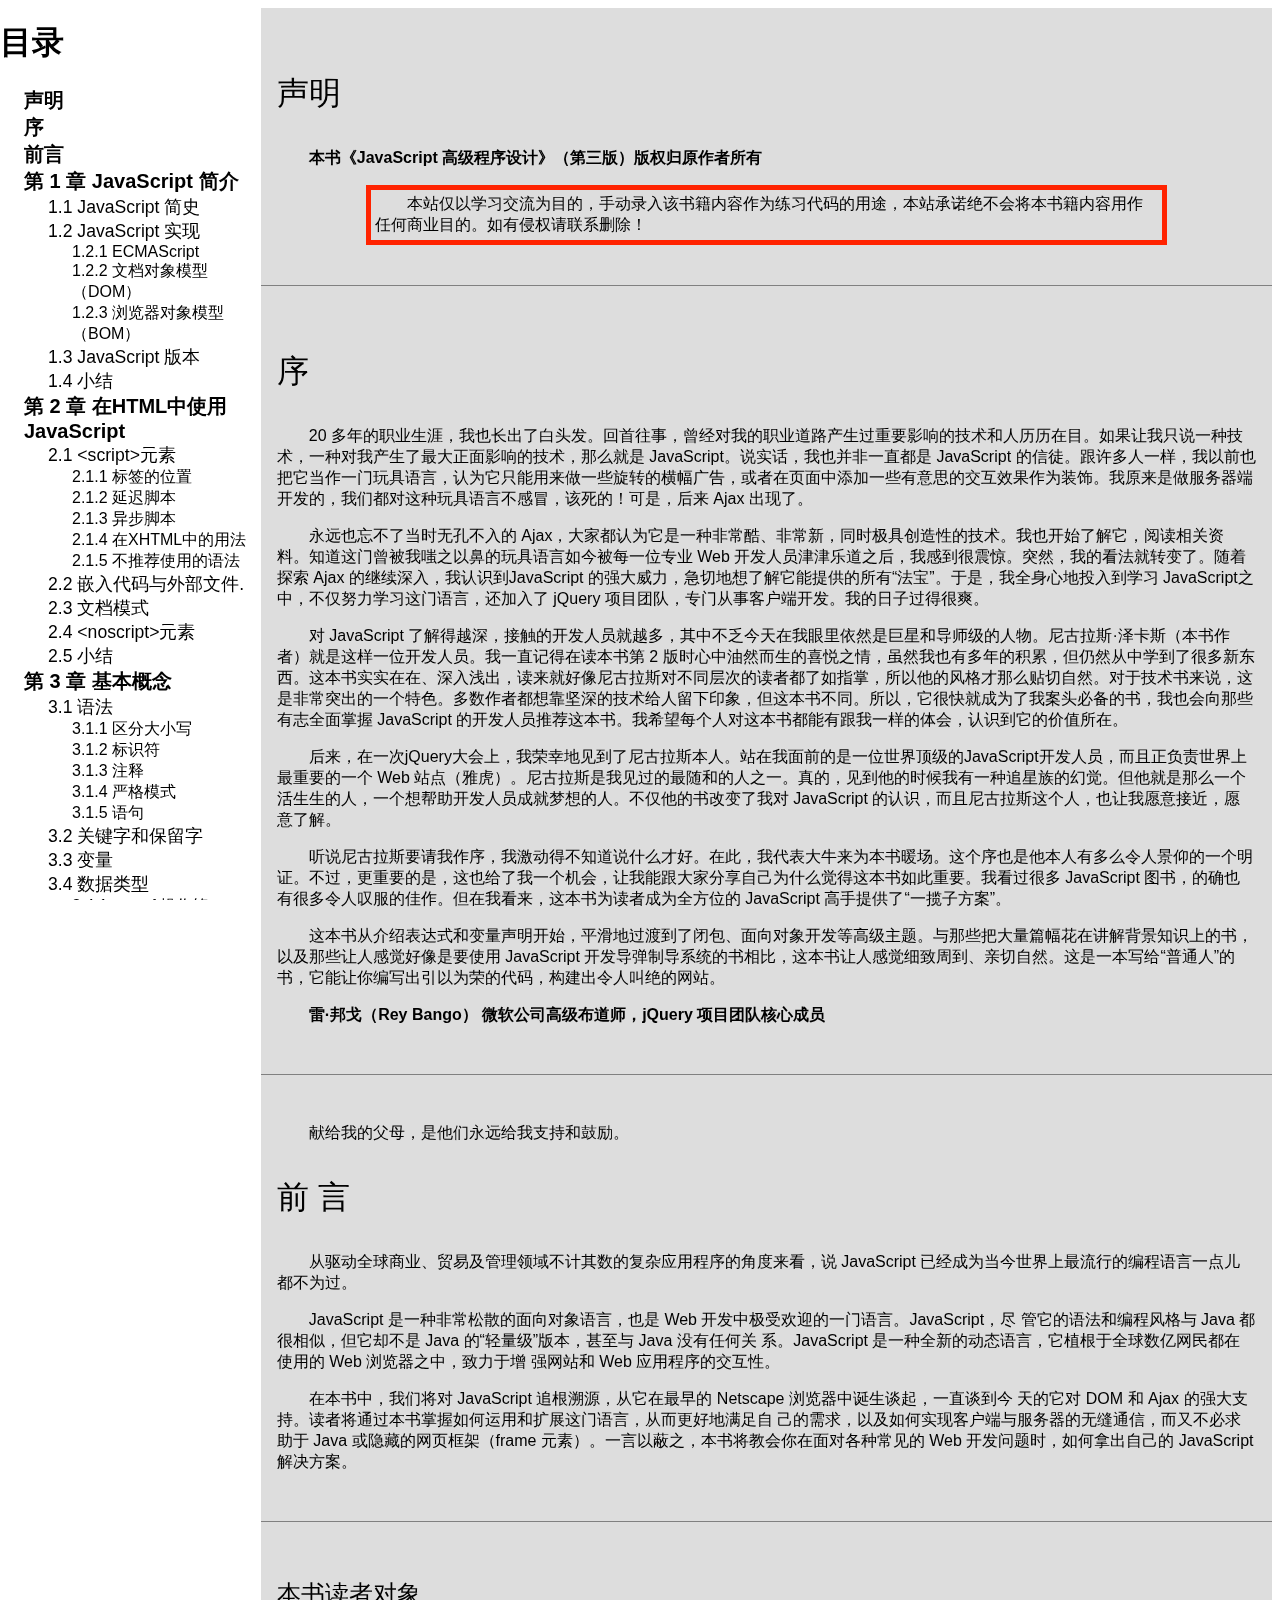
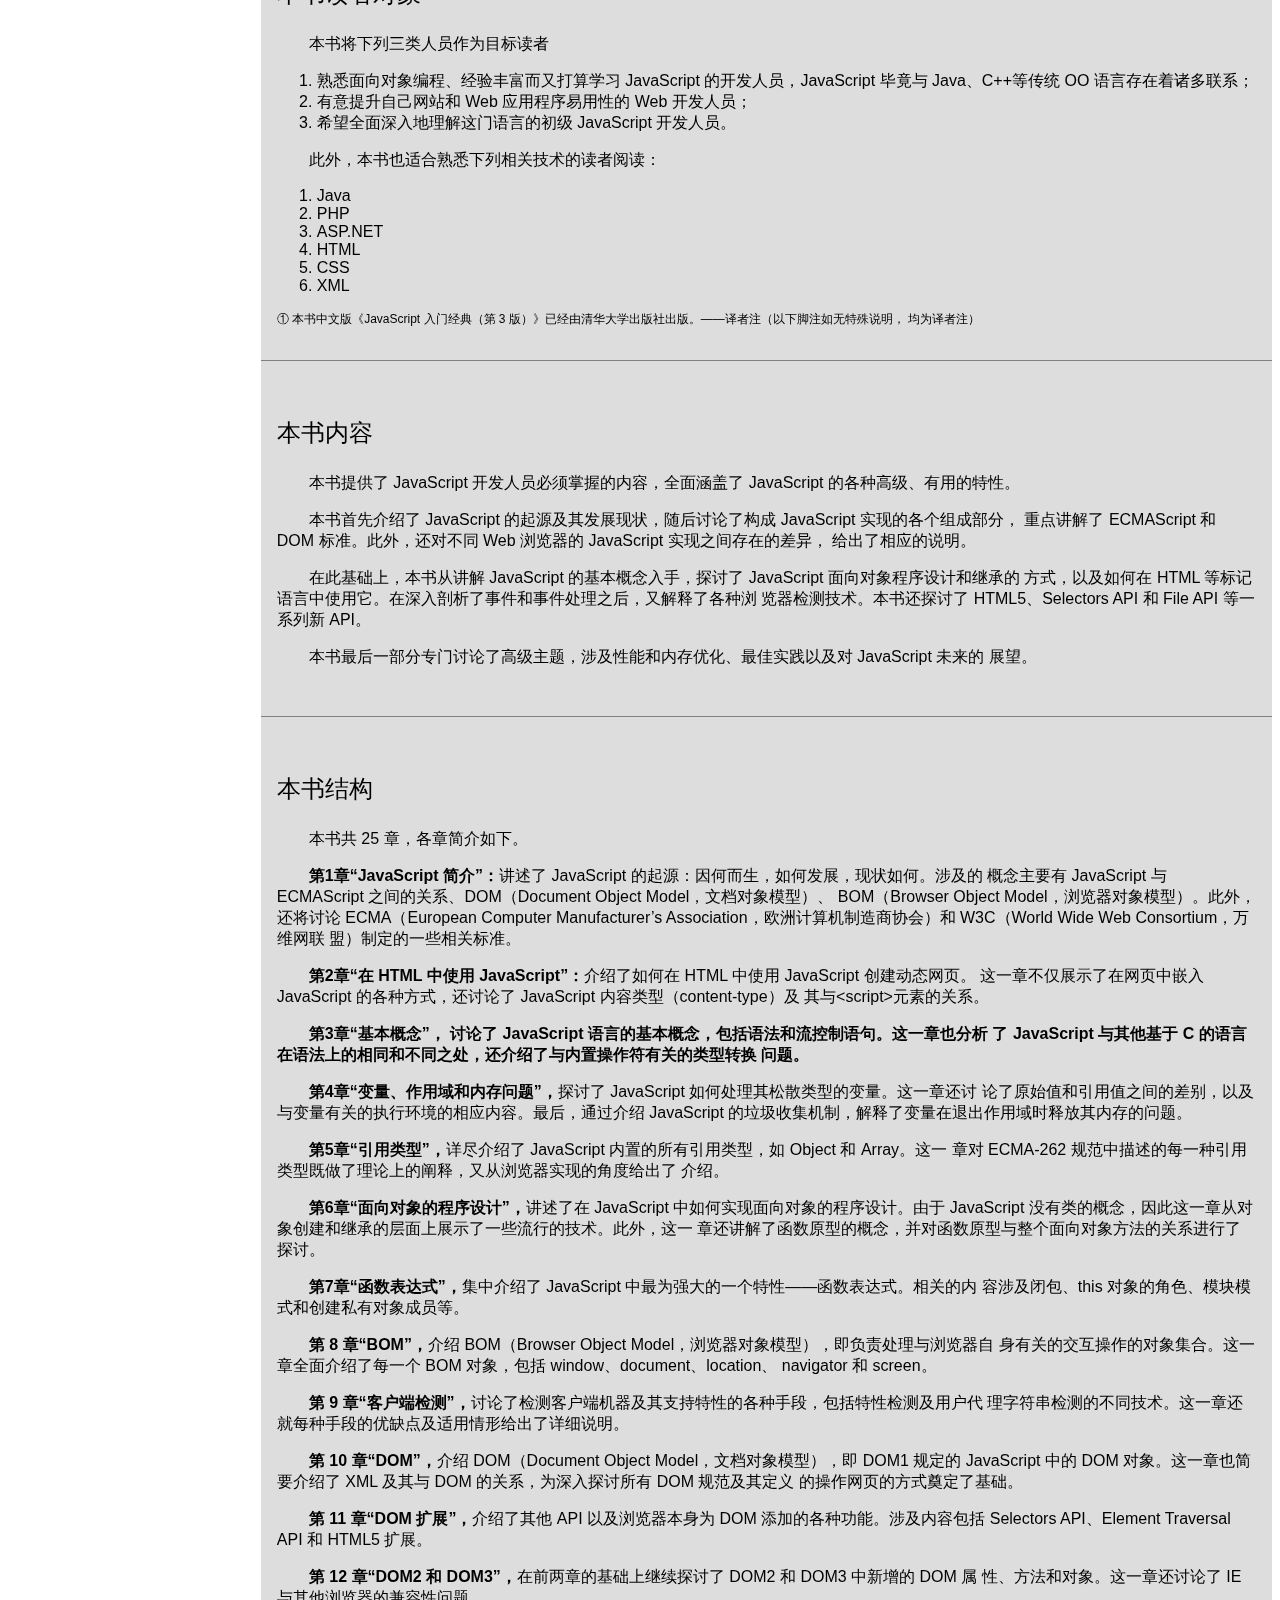
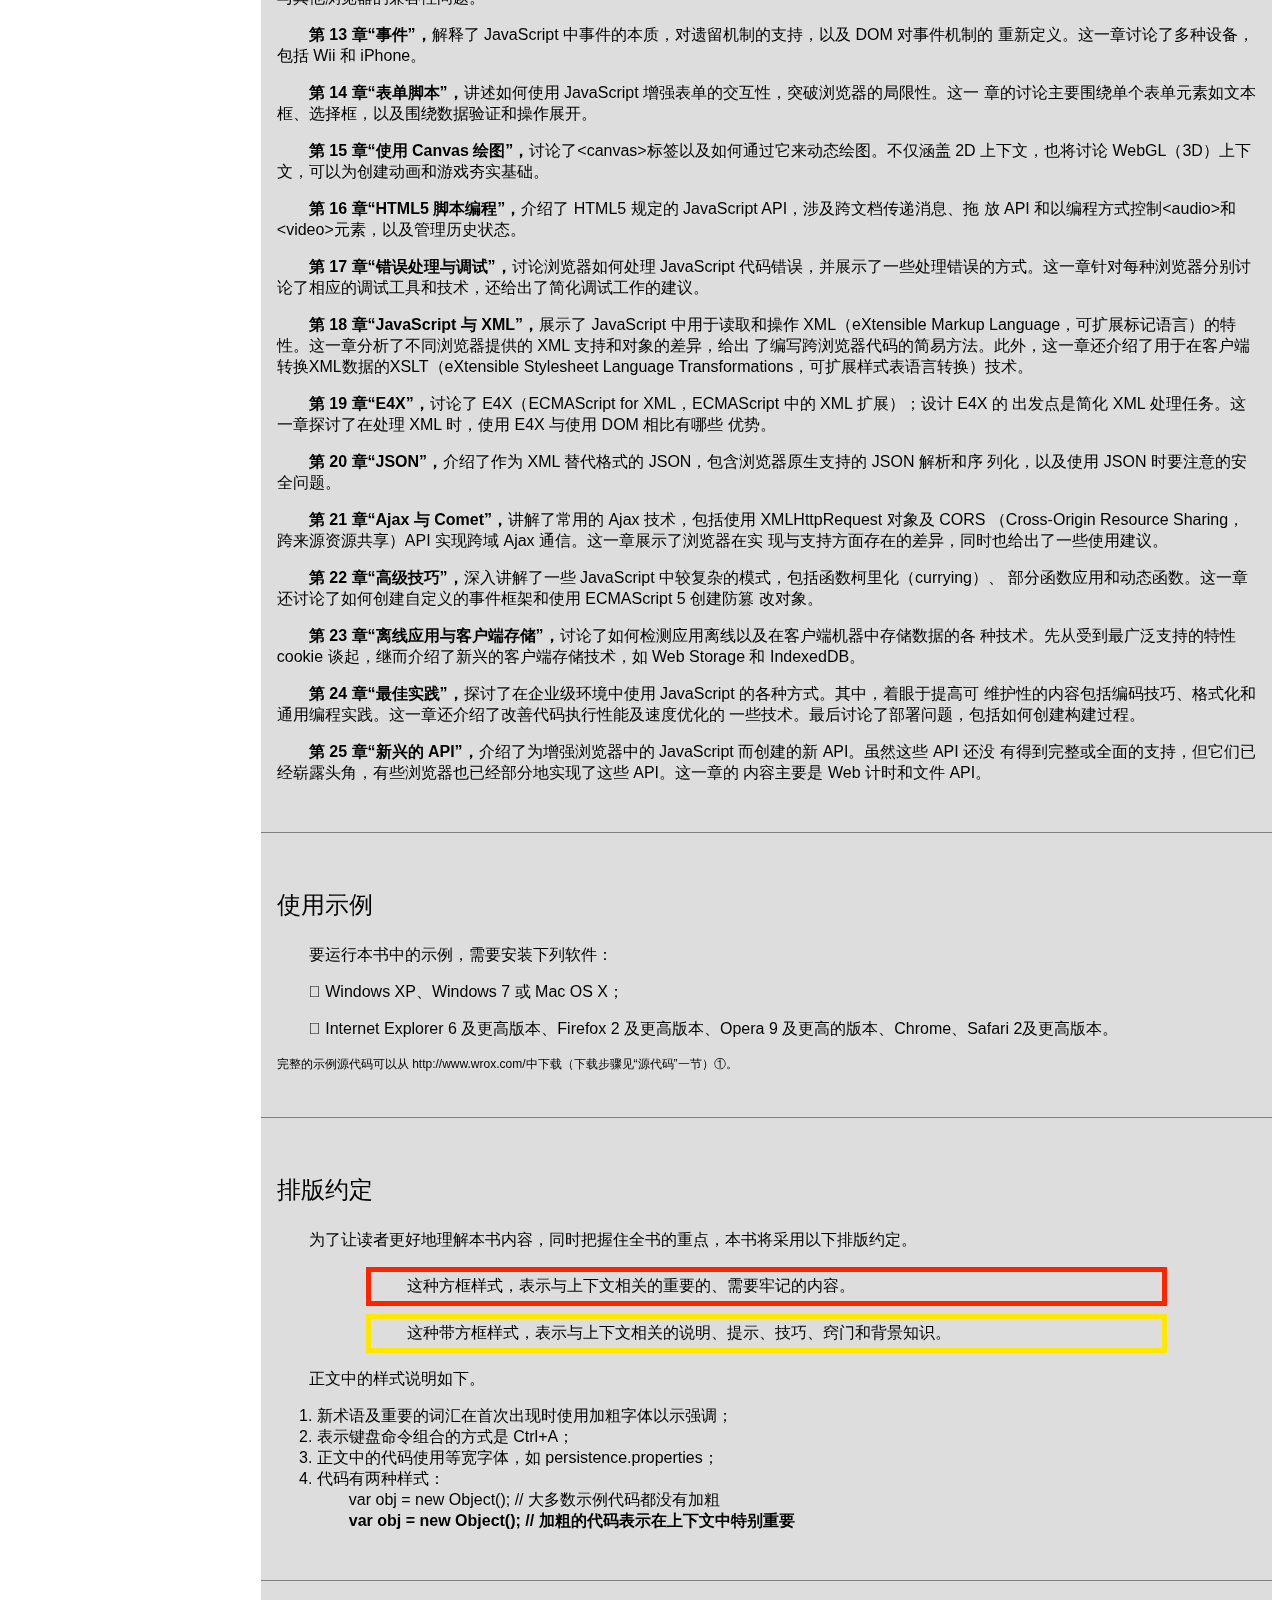
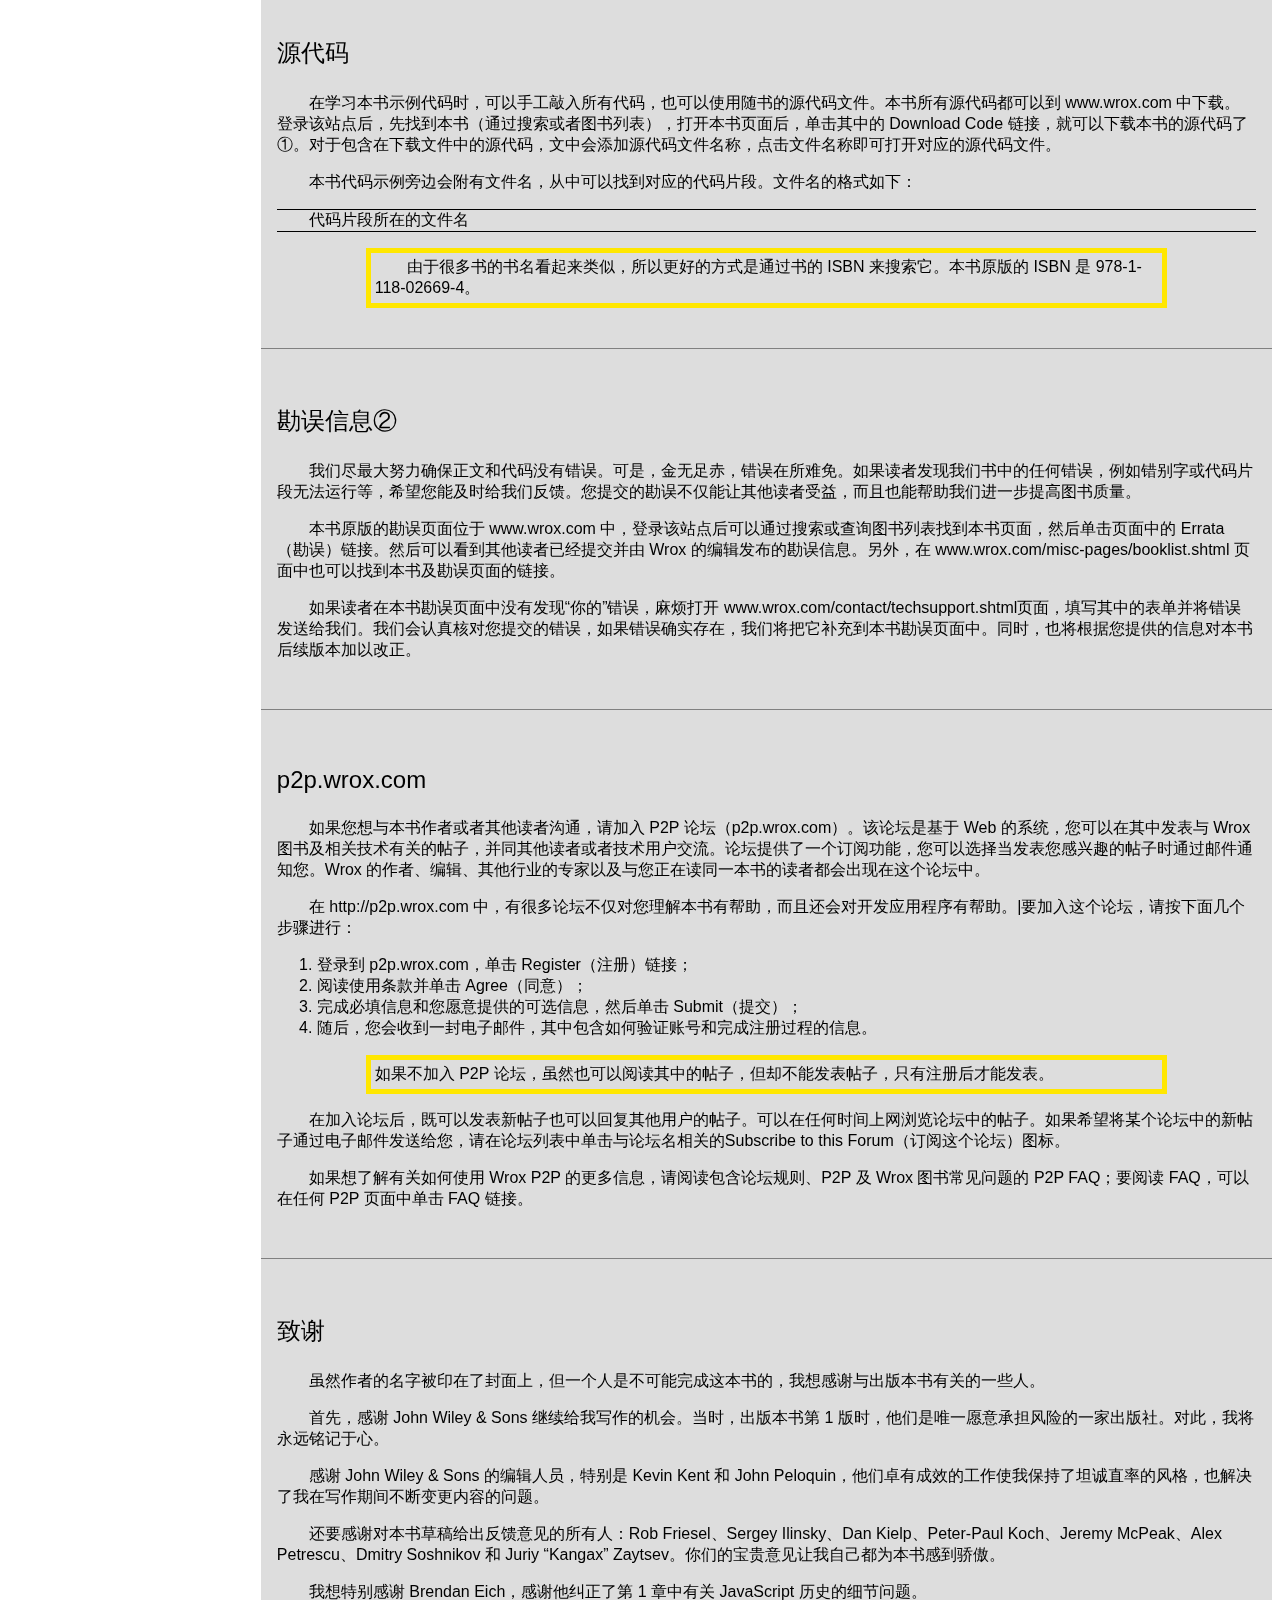
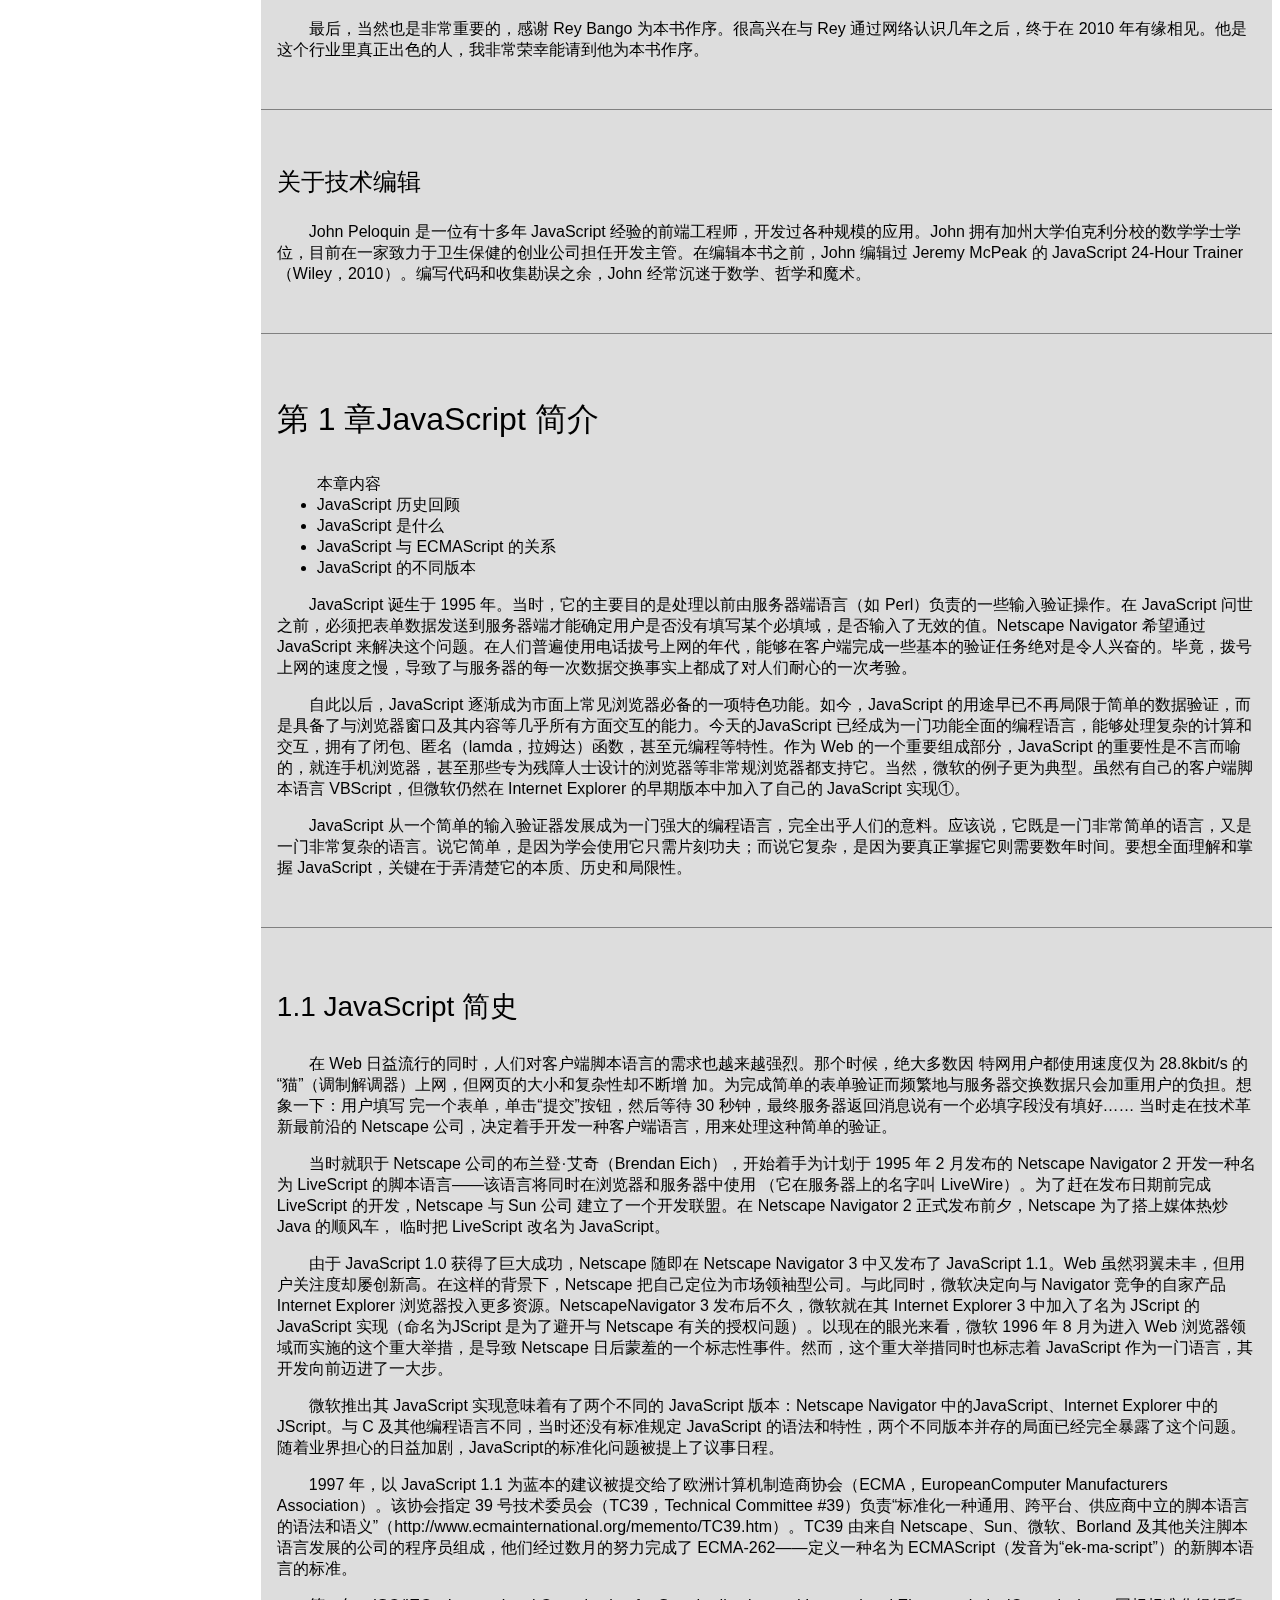
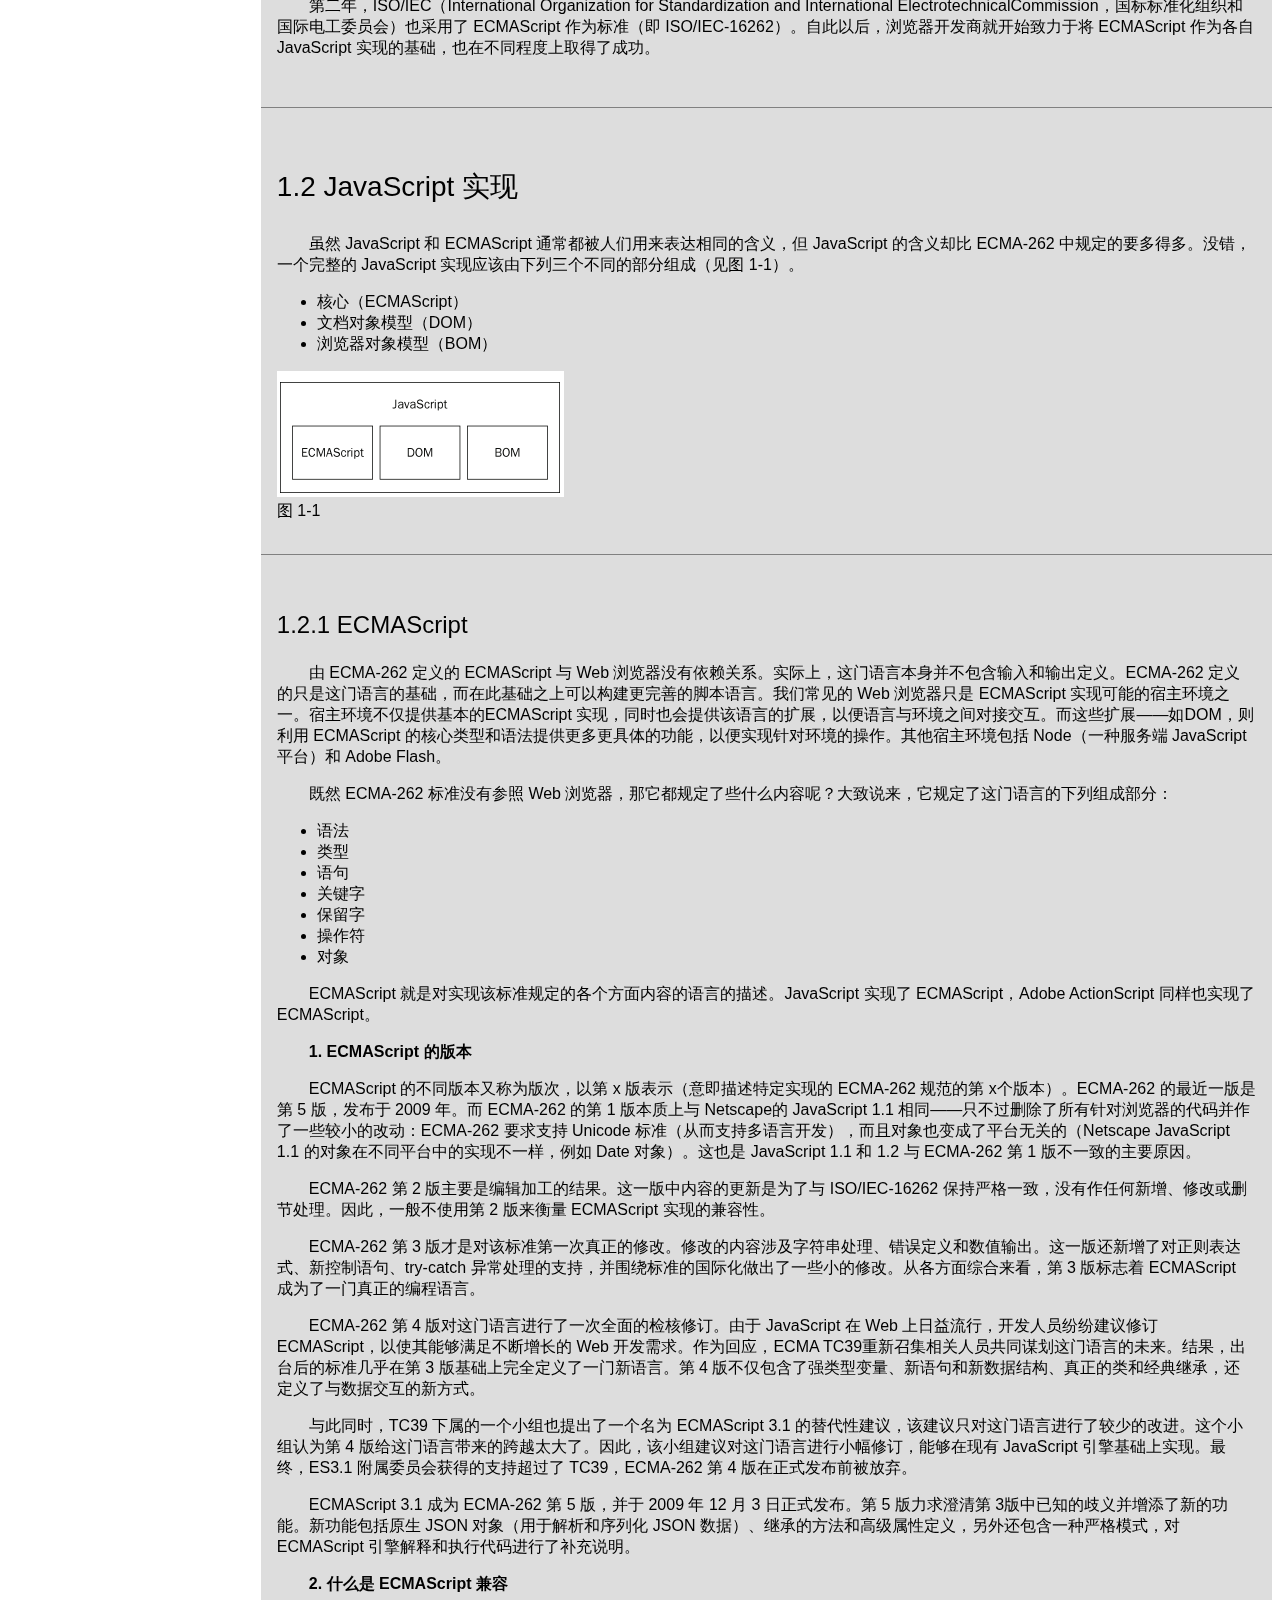
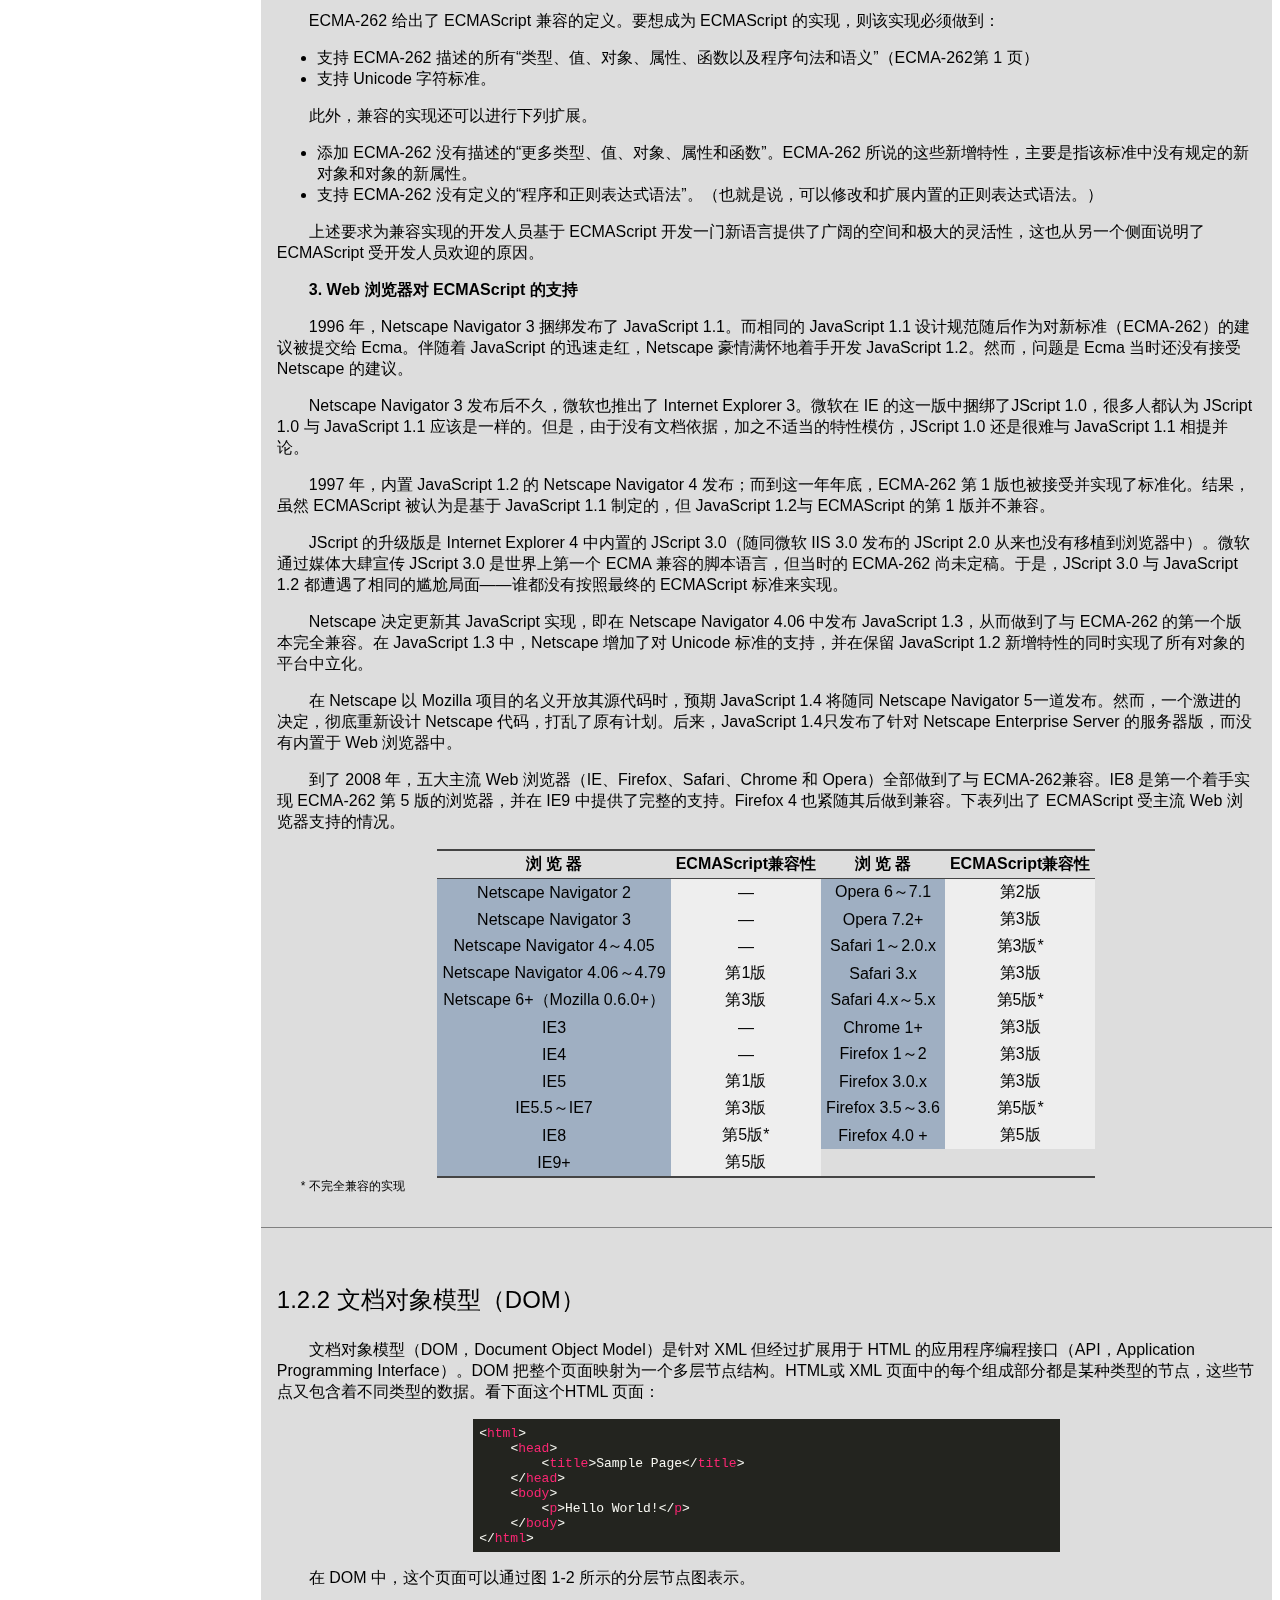
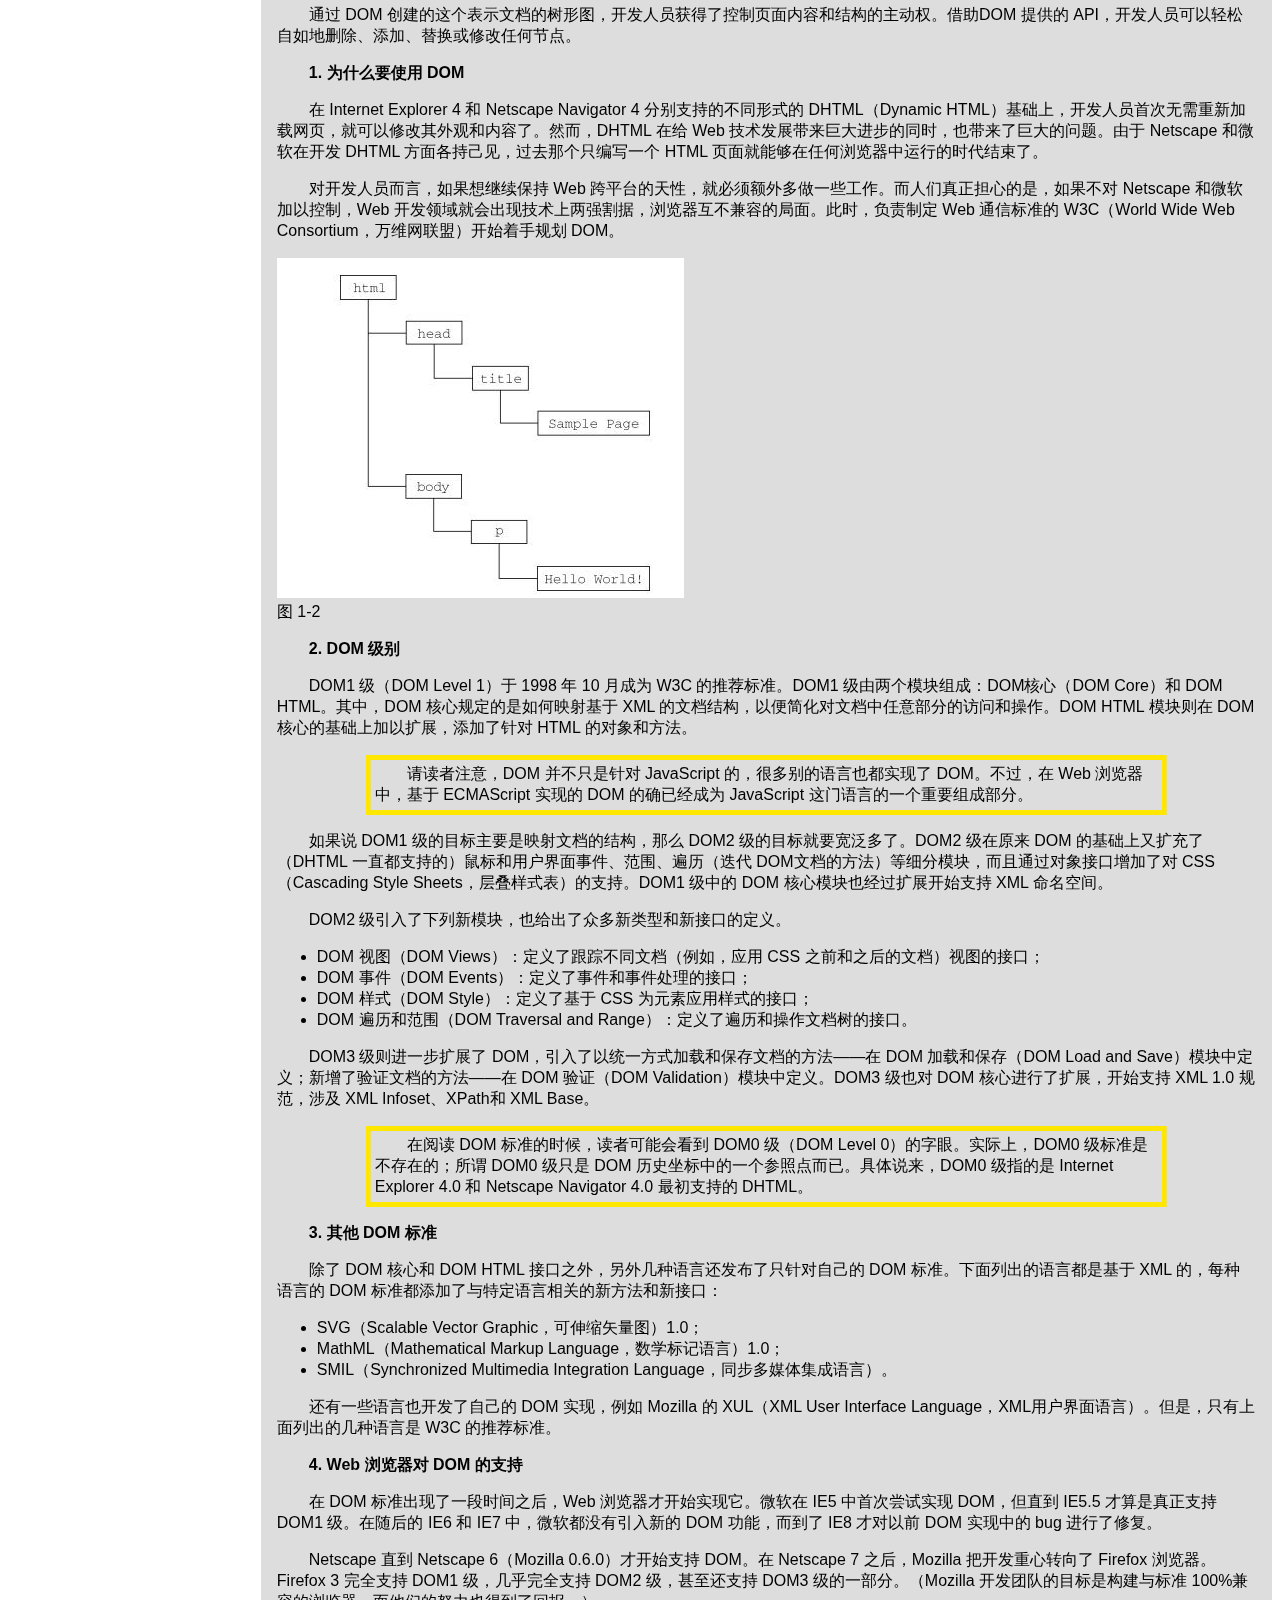
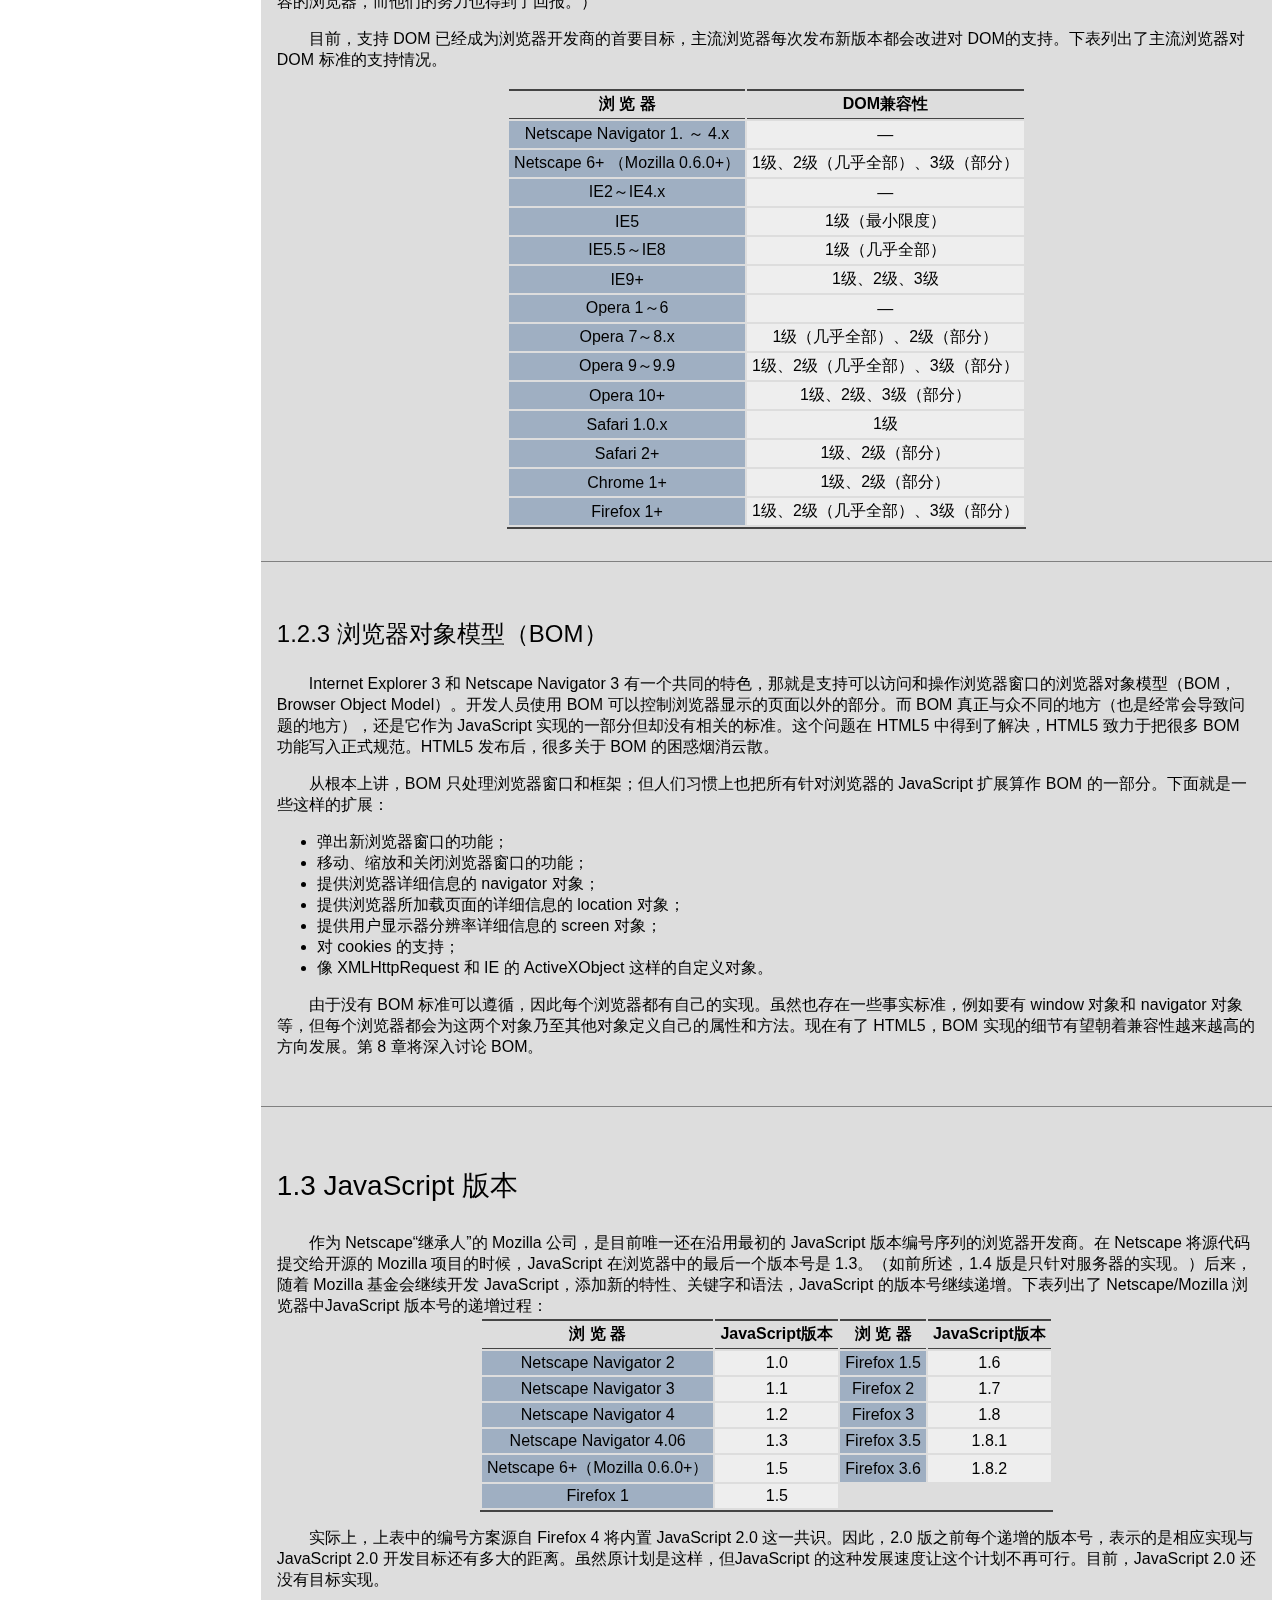
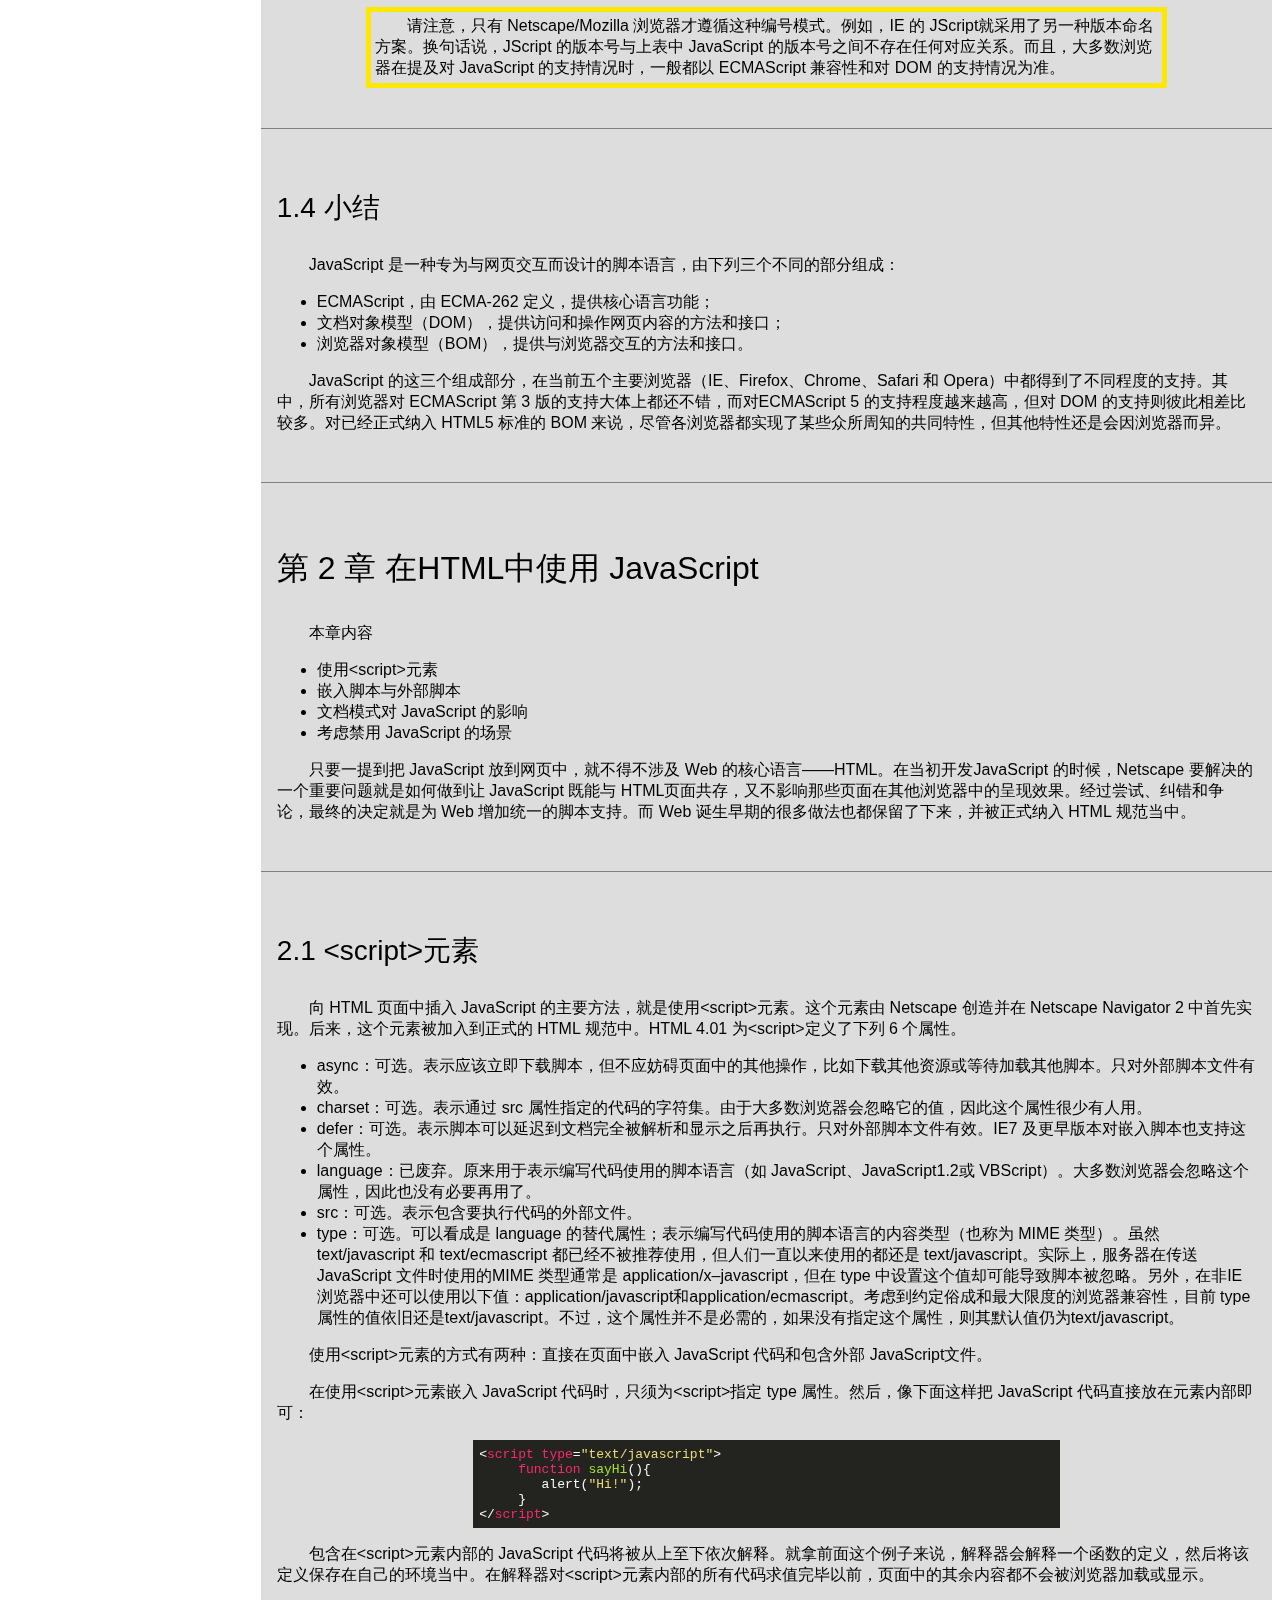
==== commit dca36143: "JavaScript 高级程序设计第三版 更新至3-5-2" ====
--- a/book/index.html
+++ b/book/index.html
@@ -1,155 +1,25 @@
-<!-- - var ch_num = "0"--><!DOCTYPE html><html><head><meta charset="utf-8"><title>JavaScript 高级程序设计第三版</title><link rel="stylesheet" href="static/css/index.css"><!--link(rel="stylesheet" href="//cdn.jsdelivr.net/gh/highlightjs/cdn-release@9.13.1/build/styles/default.min.css")--><!--script(src="//cdn.jsdelivr.net/gh/highlightjs/cdn-release@9.13.1/build/highlight.min.js")--><link rel="stylesheet" href="static/css/styles/monokai-sublime.css"><script src="static/js/highlight.pack.js"></script><script>hljs.initHighlightingOnLoad();</script></head><body><!--主体--><main><div id="preface01"><section><p class="h1">序</p><p class="paragraph">20 多年的职业生涯，我也长出了白头发。回首往事，曾经对我的职业道路产生过重要影响的技术和人历历在目。如果让我只说一种技术，一种对我产生了最大正面影响的技术，那么就是 JavaScript。说实话，我也并非一直都是 JavaScript 的信徒。跟许多人一样，我以前也把它当作一门玩具语言，认为它只能用来做一些旋转的横幅广告，或者在页面中添加一些有意思的交互效果作为装饰。我原来是做服务器端开发的，我们都对这种玩具语言不感冒，该死的！可是，后来 Ajax 出现了。</p><p class="paragraph">永远也忘不了当时无孔不入的 Ajax，大家都认为它是一种非常酷、非常新，同时极具创造性的技术。我也开始了解它，阅读相关资料。知道这门曾被我嗤之以鼻的玩具语言如今被每一位专业 Web 开发人员津津乐道之后，我感到很震惊。突然，我的看法就转变了。随着探索 Ajax 的继续深入，我认识到JavaScript 的强大威力，急切地想了解它能提供的所有“法宝”。于是，我全身心地投入到学习 JavaScript之中，不仅努力学习这门语言，还加入了 jQuery 项目团队，专门从事客户端开发。我的日子过得很爽。</p><p class="paragraph">对 JavaScript 了解得越深，接触的开发人员就越多，其中不乏今天在我眼里依然是巨星和导师级的人物。尼古拉斯·泽卡斯（本书作者）就是这样一位开发人员。我一直记得在读本书第 2 版时心中油然而生的喜悦之情，虽然我也有多年的积累，但仍然从中学到了很多新东西。这本书实实在在、深入浅出，读来就好像尼古拉斯对不同层次的读者都了如指掌，所以他的风格才那么贴切自然。对于技术书来说，这是非常突出的一个特色。多数作者都想靠坚深的技术给人留下印象，但这本书不同。所以，它很快就成为了我案头必备的书，我也会向那些有志全面掌握 JavaScript 的开发人员推荐这本书。我希望每个人对这本书都能有跟我一样的体会，认识到它的价值所在。</p><p class="paragraph">后来，在一次jQuery大会上，我荣幸地见到了尼古拉斯本人。站在我面前的是一位世界顶级的JavaScript开发人员，而且正负责世界上最重要的一个 Web 站点（雅虎）。尼古拉斯是我见过的最随和的人之一。真的，见到他的时候我有一种追星族的幻觉。但他就是那么一个活生生的人，一个想帮助开发人员成就梦想的人。不仅他的书改变了我对 JavaScript 的认识，而且尼古拉斯这个人，也让我愿意接近，愿意了解。</p><p class="paragraph">听说尼古拉斯要请我作序，我激动得不知道说什么才好。在此，我代表大牛来为本书暖场。这个序也是他本人有多么令人景仰的一个明证。不过，更重要的是，这也给了我一个机会，让我能跟大家分享自己为什么觉得这本书如此重要。我看过很多 JavaScript 图书，的确也有很多令人叹服的佳作。但在我看来，这本书为读者成为全方位的 JavaScript 高手提供了“一揽子方案”。</p><p class="paragraph">这本书从介绍表达式和变量声明开始，平滑地过渡到了闭包、面向对象开发等高级主题。与那些把大量篇幅花在讲解背景知识上的书，以及那些让人感觉好像是要使用 JavaScript 开发导弹制导系统的书相比，这本书让人感觉细致周到、亲切自然。这是一本写给“普通人”的书，它能让你编写出引以为荣的代码，构建出令人叫绝的网站。</p><p class="paragraph"><strong>   雷·邦戈（Rey Bango）    微软公司高级布道师，jQuery 项目团队核心成员</strong></p></section></div><div id="preface02"><section><p class="paragraph">献给我的父母，是他们永远给我支持和鼓励。</p><p class="h1">前 言</p><p class="paragraph">从驱动全球商业、贸易及管理领域不计其数的复杂应用程序的角度来看，说 JavaScript 已经成为当今世界上最流行的编程语言一点儿都不为过。</p><p class="paragraph">JavaScript 是一种非常松散的面向对象语言，也是 Web 开发中极受欢迎的一门语言。JavaScript，尽 管它的语法和编程风格与 Java 都很相似，但它却不是 Java 的“轻量级”版本，甚至与 Java 没有任何关 系。JavaScript 是一种全新的动态语言，它植根于全球数亿网民都在使用的 Web 浏览器之中，致力于增 强网站和 Web 应用程序的交互性。</p><p class="paragraph">在本书中，我们将对 JavaScript 追根溯源，从它在最早的 Netscape 浏览器中诞生谈起，一直谈到今 天的它对 DOM 和 Ajax 的强大支持。读者将通过本书掌握如何运用和扩展这门语言，从而更好地满足自 己的需求，以及如何实现客户端与服务器的无缝通信，而又不必求助于 Java 或隐藏的网页框架（frame 元素）。一言以蔽之，本书将教会你在面对各种常见的 Web 开发问题时，如何拿出自己的 JavaScript 解决方案。</p></section><section><p class="h3">本书读者对象</p><p class="paragraph">本书将下列三类人员作为目标读者</p><ol><li>    熟悉面向对象编程、经验丰富而又打算学习 JavaScript 的开发人员，JavaScript 毕竟与 Java、C++等传统 OO 语言存在着诸多联系；</li><li>    有意提升自己网站和 Web 应用程序易用性的 Web 开发人员；</li><li>    希望全面深入地理解这门语言的初级 JavaScript 开发人员。</li></ol><p class="paragraph">此外，本书也适合熟悉下列相关技术的读者阅读：</p><ol><li>Java</li><li>PHP</li><li>ASP.NET</li><li>HTML</li><li>CSS</li><li>XML</li></ol><div class="notes">① 本书中文版《JavaScript 入门经典（第 3 版）》已经由清华大学出版社出版。——译者注（以下脚注如无特殊说明， 均为译者注）</div></section><section><p class="h3">本书内容</p><p class="paragraph">本书提供了 JavaScript 开发人员必须掌握的内容，全面涵盖了 JavaScript 的各种高级、有用的特性。</p><p class="paragraph">本书首先介绍了 JavaScript 的起源及其发展现状，随后讨论了构成 JavaScript 实现的各个组成部分， 重点讲解了 ECMAScript 和 DOM 标准。此外，还对不同 Web 浏览器的 JavaScript 实现之间存在的差异， 给出了相应的说明。</p><p class="paragraph">在此基础上，本书从讲解 JavaScript 的基本概念入手，探讨了 JavaScript 面向对象程序设计和继承的 方式，以及如何在 HTML 等标记语言中使用它。在深入剖析了事件和事件处理之后，又解释了各种浏 览器检测技术。本书还探讨了 HTML5、Selectors API 和 File API 等一系列新 API。</p><p class="paragraph">本书最后一部分专门讨论了高级主题，涉及性能和内存优化、最佳实践以及对 JavaScript 未来的 展望。</p></section><section><p class="h3">本书结构</p><p class="paragraph">本书共 25 章，各章简介如下。</p><p class="paragraph"><span class="strong">第1章“JavaScript 简介”：</span>讲述了 JavaScript 的起源：因何而生，如何发展，现状如何。涉及的  概念主要有 JavaScript 与 ECMAScript 之间的关系、DOM（Document Object Model，文档对象模型）、  BOM（Browser Object Model，浏览器对象模型）。此外，还将讨论 ECMA（European Computer  Manufacturer’s Association，欧洲计算机制造商协会）和 W3C（World Wide Web Consortium，万维网联  盟）制定的一些相关标准。</p><p class="paragraph"><span class="strong">第2章“在 HTML 中使用 JavaScript”：</span>介绍了如何在 HTML 中使用 JavaScript 创建动态网页。  这一章不仅展示了在网页中嵌入 JavaScript 的各种方式，还讨论了 JavaScript 内容类型（content-type）及  其与&lt;script&gt;元素的关系。</p><p class="paragraph"><span class="strong">第3章“基本概念”， 讨论了 JavaScript 语言的基本概念，包括语法和流控制语句。这一章也分析 了 JavaScript 与其他基于 C 的语言在语法上的相同和不同之处，还介绍了与内置操作符有关的类型转换 问题。</span></p><p class="paragraph"><span class="strong">第4章“变量、作用域和内存问题”，</span>探讨了 JavaScript 如何处理其松散类型的变量。这一章还讨 论了原始值和引用值之间的差别，以及与变量有关的执行环境的相应内容。最后，通过介绍 JavaScript 的垃圾收集机制，解释了变量在退出作用域时释放其内存的问题。</p><p class="paragraph"><span class="strong">第5章“引用类型”，</span>详尽介绍了 JavaScript 内置的所有引用类型，如 Object 和 Array。这一 章对 ECMA-262 规范中描述的每一种引用类型既做了理论上的阐释，又从浏览器实现的角度给出了 介绍。</p><p class="paragraph"><span class="strong">第6章“面向对象的程序设计”，</span>讲述了在 JavaScript 中如何实现面向对象的程序设计。由于 JavaScript 没有类的概念，因此这一章从对象创建和继承的层面上展示了一些流行的技术。此外，这一 章还讲解了函数原型的概念，并对函数原型与整个面向对象方法的关系进行了探讨。</p><p class="paragraph"><span class="strong">第7章“函数表达式”，</span>集中介绍了 JavaScript 中最为强大的一个特性——函数表达式。相关的内 容涉及闭包、this 对象的角色、模块模式和创建私有对象成员等。</p><p class="paragraph"><span class="strong">第 8 章“BOM”，</span>介绍 BOM（Browser Object Model，浏览器对象模型），即负责处理与浏览器自 身有关的交互操作的对象集合。这一章全面介绍了每一个 BOM 对象，包括 window、document、location、 navigator 和 screen。</p><p class="paragraph"><span class="strong">第 9 章“客户端检测”，</span>讨论了检测客户端机器及其支持特性的各种手段，包括特性检测及用户代 理字符串检测的不同技术。这一章还就每种手段的优缺点及适用情形给出了详细说明。</p><p class="paragraph"><span class="strong">第 10 章“DOM”，</span>介绍 DOM（Document Object Model，文档对象模型），即 DOM1 规定的 JavaScript 中的 DOM 对象。这一章也简要介绍了 XML 及其与 DOM 的关系，为深入探讨所有 DOM 规范及其定义 的操作网页的方式奠定了基础。</p><p class="paragraph"><span class="strong">第 11 章“DOM 扩展”，</span>介绍了其他 API 以及浏览器本身为 DOM 添加的各种功能。涉及内容包括 Selectors API、Element Traversal API 和 HTML5 扩展。</p><p class="paragraph"><span class="strong">第 12 章“DOM2 和 DOM3”，</span>在前两章的基础上继续探讨了 DOM2 和 DOM3 中新增的 DOM 属 性、方法和对象。这一章还讨论了 IE 与其他浏览器的兼容性问题。</p><p class="paragraph"><span class="strong">第 13 章“事件”，</span>解释了 JavaScript 中事件的本质，对遗留机制的支持，以及 DOM 对事件机制的 重新定义。这一章讨论了多种设备，包括 Wii 和 iPhone。</p><p class="paragraph"><span class="strong">第 14 章“表单脚本”，</span>讲述如何使用 JavaScript 增强表单的交互性，突破浏览器的局限性。这一 章的讨论主要围绕单个表单元素如文本框、选择框，以及围绕数据验证和操作展开。</p><p class="paragraph"><span class="strong">第 15 章“使用 Canvas 绘图”，</span>讨论了&lt;canvas&gt;标签以及如何通过它来动态绘图。不仅涵盖 2D 上下文，也将讨论 WebGL（3D）上下文，可以为创建动画和游戏夯实基础。</p><p class="paragraph"><span class="strong">第 16 章“HTML5 脚本编程”，</span>介绍了 HTML5 规定的 JavaScript API，涉及跨文档传递消息、拖 放 API 和以编程方式控制&lt;audio&gt;和&lt;video&gt;元素，以及管理历史状态。</p><p class="paragraph"><span class="strong">第 17 章“错误处理与调试”，</span>讨论浏览器如何处理 JavaScript 代码错误，并展示了一些处理错误的方式。这一章针对每种浏览器分别讨论了相应的调试工具和技术，还给出了简化调试工作的建议。</p><p class="paragraph"><span class="strong">第 18 章“JavaScript 与 XML”，</span>展示了 JavaScript 中用于读取和操作 XML（eXtensible Markup Language，可扩展标记语言）的特性。这一章分析了不同浏览器提供的 XML 支持和对象的差异，给出 了编写跨浏览器代码的简易方法。此外，这一章还介绍了用于在客户端转换XML数据的XSLT（eXtensible Stylesheet Language Transformations，可扩展样式表语言转换）技术。</p><p class="paragraph"><span class="strong">第 19 章“E4X”，</span>讨论了 E4X（ECMAScript for XML，ECMAScript 中的 XML 扩展）；设计 E4X 的 出发点是简化 XML 处理任务。这一章探讨了在处理 XML 时，使用 E4X 与使用 DOM 相比有哪些 优势。</p><p class="paragraph"><span class="strong">第 20 章“JSON”，</span>介绍了作为 XML 替代格式的 JSON，包含浏览器原生支持的 JSON 解析和序 列化，以及使用 JSON 时要注意的安全问题。</p><p class="paragraph"><span class="strong">第 21 章“Ajax 与 Comet”，</span>讲解了常用的 Ajax 技术，包括使用 XMLHttpRequest 对象及 CORS （Cross-Origin Resource Sharing，跨来源资源共享）API 实现跨域 Ajax 通信。这一章展示了浏览器在实 现与支持方面存在的差异，同时也给出了一些使用建议。</p><p class="paragraph"><span class="strong">第 22 章“高级技巧”，</span>深入讲解了一些 JavaScript 中较复杂的模式，包括函数柯里化（currying）、 部分函数应用和动态函数。这一章还讨论了如何创建自定义的事件框架和使用 ECMAScript 5 创建防篡 改对象。</p><p class="paragraph"><span class="strong">第 23 章“离线应用与客户端存储”，</span>讨论了如何检测应用离线以及在客户端机器中存储数据的各 种技术。先从受到最广泛支持的特性 cookie 谈起，继而介绍了新兴的客户端存储技术，如 Web Storage 和 IndexedDB。</p><p class="paragraph"><span class="strong">第 24 章“最佳实践”，</span>探讨了在企业级环境中使用 JavaScript 的各种方式。其中，着眼于提高可 维护性的内容包括编码技巧、格式化和通用编程实践。这一章还介绍了改善代码执行性能及速度优化的 一些技术。最后讨论了部署问题，包括如何创建构建过程。</p><p class="paragraph"><span class="strong">第 25 章“新兴的 API”，</span>介绍了为增强浏览器中的 JavaScript 而创建的新 API。虽然这些 API 还没 有得到完整或全面的支持，但它们已经崭露头角，有些浏览器也已经部分地实现了这些 API。这一章的 内容主要是 Web 计时和文件 API。</p></section><section><p class="h3">使用示例</p><p class="paragraph">要运行本书中的示例，需要安装下列软件：</p><p class="paragraph"> Windows XP、Windows 7 或 Mac OS X；</p><p class="paragraph"> Internet Explorer 6 及更高版本、Firefox 2 及更高版本、Opera 9 及更高的版本、Chrome、Safari 2及更高版本。</p><p class="notes">完整的示例源代码可以从 http://www.wrox.com/中下载（下载步骤见“源代码”一节）①。</p></section><section><p class="h3">排版约定</p><p class="paragraph">为了让读者更好地理解本书内容，同时把握住全书的重点，本书将采用以下排版约定。</p><div class="paragraph important">这种方框样式，表示与上下文相关的重要的、需要牢记的内容。</div><div class="paragraph tips">这种带方框样式，表示与上下文相关的说明、提示、技巧、窍门和背景知识。</div><p class="paragraph">正文中的样式说明如下。<ol><li>新术语及重要的词汇在首次出现时使用加粗字体以示强调；</li><li>表示键盘命令组合的方式是 Ctrl+A；</li><li>正文中的代码使用等宽字体，如 persistence.properties；</li><li>代码有两种样式：<div class="paragraph"><div>var obj = new Object(); // 大多数示例代码都没有加粗</div><div><strong>var obj = new Object(); // 加粗的代码表示在上下文中特别重要</strong></div></div></li></ol></p></section><section><p class="h3">源代码</p><p class="paragraph">在学习本书示例代码时，可以手工敲入所有代码，也可以使用随书的源代码文件。本书所有源代码都可以到 www.wrox.com 中下载。登录该站点后，先找到本书（通过搜索或者图书列表），打开本书页面后，单击其中的 Download Code 链接，就可以下载本书的源代码了①。对于包含在下载文件中的源代码，文中会添加源代码文件名称，点击文件名称即可打开对应的源代码文件。</p><p class="paragraph">本书代码示例旁边会附有文件名，从中可以找到对应的代码片段。文件名的格式如下：</p><p class="paragraph source-file">代码片段所在的文件名</p><div class="paragraph tips">由于很多书的书名看起来类似，所以更好的方式是通过书的 ISBN 来搜索它。本书原版的 ISBN 是 978-1-118-02669-4。</div></section><section><p class="h3">勘误信息②</p><p class="paragraph">我们尽最大努力确保正文和代码没有错误。可是，金无足赤，错误在所难免。如果读者发现我们书中的任何错误，例如错别字或代码片段无法运行等，希望您能及时给我们反馈。您提交的勘误不仅能让其他读者受益，而且也能帮助我们进一步提高图书质量。</p><p class="paragraph">本书原版的勘误页面位于 www.wrox.com 中，登录该站点后可以通过搜索或查询图书列表找到本书页面，然后单击页面中的 Errata（勘误）链接。然后可以看到其他读者已经提交并由 Wrox 的编辑发布的勘误信息。另外，在 www.wrox.com/misc-pages/booklist.shtml 页面中也可以找到本书及勘误页面的链接。</p><p class="paragraph">如果读者在本书勘误页面中没有发现“你的”错误，麻烦打开 www.wrox.com/contact/techsupport.shtml页面，填写其中的表单并将错误发送给我们。我们会认真核对您提交的错误，如果错误确实存在，我们将把它补充到本书勘误页面中。同时，也将根据您提供的信息对本书后续版本加以改正。</p></section><section><p class="h3">p2p.wrox.com</p><p class="paragraph">如果您想与本书作者或者其他读者沟通，请加入 P2P 论坛（p2p.wrox.com）。该论坛是基于 Web 的系统，您可以在其中发表与 Wrox 图书及相关技术有关的帖子，并同其他读者或者技术用户交流。论坛提供了一个订阅功能，您可以选择当发表您感兴趣的帖子时通过邮件通知您。Wrox 的作者、编辑、其他行业的专家以及与您正在读同一本书的读者都会出现在这个论坛中。</p><p class="paragraph">在 http://p2p.wrox.com 中，有很多论坛不仅对您理解本书有帮助，而且还会对开发应用程序有帮助。|要加入这个论坛，请按下面几个步骤进行：<ol><li>登录到 p2p.wrox.com，单击 Register（注册）链接；</li><li>阅读使用条款并单击 Agree（同意）；</li><li>完成必填信息和您愿意提供的可选信息，然后单击 Submit（提交）；</li><li>随后，您会收到一封电子邮件，其中包含如何验证账号和完成注册过程的信息。</li></ol><div class="tips">    如果不加入 P2P 论坛，虽然也可以阅读其中的帖子，但却不能发表帖子，只有注册后才能发表。</div></p><p class="paragraph">在加入论坛后，既可以发表新帖子也可以回复其他用户的帖子。可以在任何时间上网浏览论坛中的帖子。如果希望将某个论坛中的新帖子通过电子邮件发送给您，请在论坛列表中单击与论坛名相关的Subscribe to this Forum（订阅这个论坛）图标。</p><p class="paragraph">如果想了解有关如何使用 Wrox P2P 的更多信息，请阅读包含论坛规则、P2P 及 Wrox 图书常见问题的 P2P FAQ；要阅读 FAQ，可以在任何 P2P 页面中单击 FAQ 链接。</p></section><section><p class="h3">致谢</p><p class="paragraph">虽然作者的名字被印在了封面上，但一个人是不可能完成这本书的，我想感谢与出版本书有关的一些人。</p><p class="paragraph">首先，感谢 John Wiley & Sons 继续给我写作的机会。当时，出版本书第 1 版时，他们是唯一愿意承担风险的一家出版社。对此，我将永远铭记于心。</p><p class="paragraph">感谢 John Wiley & Sons 的编辑人员，特别是 Kevin Kent 和 John Peloquin，他们卓有成效的工作使我保持了坦诚直率的风格，也解决了我在写作期间不断变更内容的问题。</p><p class="paragraph">还要感谢对本书草稿给出反馈意见的所有人：Rob Friesel、Sergey Ilinsky、Dan Kielp、Peter-Paul Koch、Jeremy McPeak、Alex Petrescu、Dmitry Soshnikov 和 Juriy “Kangax” Zaytsev。你们的宝贵意见让我自己都为本书感到骄傲。</p><p class="paragraph">我想特别感谢 Brendan Eich，感谢他纠正了第 1 章中有关 JavaScript 历史的细节问题。</p><p class="paragraph">最后，当然也是非常重要的，感谢 Rey Bango 为本书作序。很高兴在与 Rey 通过网络认识几年之后，终于在 2010 年有缘相见。他是这个行业里真正出色的人，我非常荣幸能请到他为本书作序。</p></section><section><p class="h3">关于技术编辑</p><p class="paragraph">John Peloquin 是一位有十多年 JavaScript 经验的前端工程师，开发过各种规模的应用。John 拥有加州大学伯克利分校的数学学士学位，目前在一家致力于卫生保健的创业公司担任开发主管。在编辑本书之前，John 编辑过 Jeremy McPeak 的 JavaScript 24-Hour Trainer（Wiley，2010）。编写代码和收集勘误之余，John 经常沉迷于数学、哲学和魔术。</p></section></div><!--章节--><div id="ch1"><section><p class="h1">第 1 章JavaScript 简介</p><ul>本章内容<li>JavaScript 历史回顾</li><li>JavaScript 是什么</li><li>JavaScript 与 ECMAScript 的关系</li><li>JavaScript 的不同版本</li></ul><p class="paragraph">JavaScript 诞生于 1995 年。当时，它的主要目的是处理以前由服务器端语言（如 Perl）负责的一些输入验证操作。在 JavaScript 问世之前，必须把表单数据发送到服务器端才能确定用户是否没有填写某个必填域，是否输入了无效的值。Netscape Navigator 希望通过 JavaScript 来解决这个问题。在人们普遍使用电话拔号上网的年代，能够在客户端完成一些基本的验证任务绝对是令人兴奋的。毕竟，拨号上网的速度之慢，导致了与服务器的每一次数据交换事实上都成了对人们耐心的一次考验。</p><p class="paragraph">自此以后，JavaScript 逐渐成为市面上常见浏览器必备的一项特色功能。如今，JavaScript 的用途早已不再局限于简单的数据验证，而是具备了与浏览器窗口及其内容等几乎所有方面交互的能力。今天的JavaScript 已经成为一门功能全面的编程语言，能够处理复杂的计算和交互，拥有了闭包、匿名（lamda，拉姆达）函数，甚至元编程等特性。作为 Web 的一个重要组成部分，JavaScript 的重要性是不言而喻的，就连手机浏览器，甚至那些专为残障人士设计的浏览器等非常规浏览器都支持它。当然，微软的例子更为典型。虽然有自己的客户端脚本语言 VBScript，但微软仍然在 Internet Explorer 的早期版本中加入了自己的 JavaScript 实现①。</p><p class="paragraph">JavaScript 从一个简单的输入验证器发展成为一门强大的编程语言，完全出乎人们的意料。应该说，它既是一门非常简单的语言，又是一门非常复杂的语言。说它简单，是因为学会使用它只需片刻功夫；而说它复杂，是因为要真正掌握它则需要数年时间。要想全面理解和掌握 JavaScript，关键在于弄清楚它的本质、历史和局限性。</p></section></div><div id="ch1-1"><section><p class="h2">1.1 JavaScript 简史</p><p class="paragraph">在 Web 日益流行的同时，人们对客户端脚本语言的需求也越来越强烈。那个时候，绝大多数因 特网用户都使用速度仅为 28.8kbit/s 的“猫”（调制解调器）上网，但网页的大小和复杂性却不断增 加。为完成简单的表单验证而频繁地与服务器交换数据只会加重用户的负担。想象一下：用户填写 完一个表单，单击“提交”按钮，然后等待 30 秒钟，最终服务器返回消息说有一个必填字段没有填好…… 当时走在技术革新最前沿的 Netscape 公司，决定着手开发一种客户端语言，用来处理这种简单的验证。</p><p class="paragraph">当时就职于 Netscape 公司的布兰登·艾奇（Brendan Eich），开始着手为计划于 1995 年 2 月发布的 Netscape Navigator 2 开发一种名为 LiveScript 的脚本语言——该语言将同时在浏览器和服务器中使用 （它在服务器上的名字叫 LiveWire）。为了赶在发布日期前完成 LiveScript 的开发，Netscape 与 Sun 公司 建立了一个开发联盟。在 Netscape Navigator 2 正式发布前夕，Netscape 为了搭上媒体热炒 Java 的顺风车， 临时把 LiveScript 改名为 JavaScript。</p><p class="paragraph">由于 JavaScript 1.0 获得了巨大成功，Netscape 随即在 Netscape Navigator 3 中又发布了 JavaScript 1.1。Web 虽然羽翼未丰，但用户关注度却屡创新高。在这样的背景下，Netscape 把自己定位为市场领袖型公司。与此同时，微软决定向与 Navigator 竞争的自家产品 Internet Explorer 浏览器投入更多资源。NetscapeNavigator 3 发布后不久，微软就在其 Internet Explorer 3 中加入了名为 JScript 的 JavaScript 实现（命名为JScript 是为了避开与 Netscape 有关的授权问题）。以现在的眼光来看，微软 1996 年 8 月为进入 Web 浏览器领域而实施的这个重大举措，是导致 Netscape 日后蒙羞的一个标志性事件。然而，这个重大举措同时也标志着 JavaScript 作为一门语言，其开发向前迈进了一大步。</p><p class="paragraph">微软推出其 JavaScript 实现意味着有了两个不同的 JavaScript 版本：Netscape Navigator 中的JavaScript、Internet Explorer 中的 JScript。与 C 及其他编程语言不同，当时还没有标准规定 JavaScript 的语法和特性，两个不同版本并存的局面已经完全暴露了这个问题。随着业界担心的日益加剧，JavaScript的标准化问题被提上了议事日程。</p><p class="paragraph">1997 年，以 JavaScript 1.1 为蓝本的建议被提交给了欧洲计算机制造商协会（ECMA，EuropeanComputer Manufacturers Association）。该协会指定 39 号技术委员会（TC39，Technical Committee #39）负责“标准化一种通用、跨平台、供应商中立的脚本语言的语法和语义”（http://www.ecmainternational.org/memento/TC39.htm）。TC39 由来自 Netscape、Sun、微软、Borland 及其他关注脚本语言发展的公司的程序员组成，他们经过数月的努力完成了 ECMA-262——定义一种名为 ECMAScript（发音为“ek-ma-script”）的新脚本语言的标准。</p><p class="paragraph">第二年，ISO/IEC（International Organization for Standardization and International ElectrotechnicalCommission，国标标准化组织和国际电工委员会）也采用了 ECMAScript 作为标准（即 ISO/IEC-16262）。自此以后，浏览器开发商就开始致力于将 ECMAScript 作为各自 JavaScript 实现的基础，也在不同程度上取得了成功。</p></section></div><!-- - var ch_num = "0"--><div id="ch1-2"><section><p class="h2">1.2 JavaScript 实现</p><p class="paragraph">虽然 JavaScript 和 ECMAScript 通常都被人们用来表达
-相同的含义，但 JavaScript 的含义却比 ECMA-262 中规定的
-要多得多。没错，一个完整的 JavaScript 实现应该由下列三
-个不同的部分组成（见图 1-1）。</p><ul><li>核心（ECMAScript）</li><li>文档对象模型（DOM）</li><li>浏览器对象模型（BOM）</li></ul><div class="images"><img src="static/images/ch1/ch1-1.jpg" alt="图1-1"><div class="img-tips">图 1-1</div></div></section></div><!-- - var ch_num = "0"--><div id="ch1-2-1"><section><p class="h3">1.2.1 ECMAScript</p><p class="paragraph">由 ECMA-262 定义的 ECMAScript 与 Web 浏览器没有依赖关系。实际上，这门语言本身并不包含输
-入和输出定义。ECMA-262 定义的只是这门语言的基础，而在此基础之上可以构建更完善的脚本语言。
-我们常见的 Web 浏览器只是 ECMAScript 实现可能的宿主环境之一。宿主环境不仅提供基本的
-ECMAScript 实现，同时也会提供该语言的扩展，以便语言与环境之间对接交互。而这些扩展——如
-DOM，则利用 ECMAScript 的核心类型和语法提供更多更具体的功能，以便实现针对环境的操作。其他
-宿主环境包括 Node（一种服务端 JavaScript 平台）和 Adobe Flash。</p><p class="paragraph">既然 ECMA-262 标准没有参照 Web 浏览器，那它都规定了些什么内容呢？大致说来，它规定了这
-门语言的下列组成部分：</p><ul><li>语法</li><li>类型</li><li>语句</li><li>关键字</li><li>保留字</li><li>操作符</li><li>对象</li></ul><p class="paragraph">ECMAScript 就是对实现该标准规定的各个方面内容的语言的描述。JavaScript 实现了 ECMAScript，
-Adobe ActionScript 同样也实现了 ECMAScript。</p><p class="paragraph"><strong>1. ECMAScript 的版本</strong></p><p class="paragraph">ECMAScript 的不同版本又称为版次，以第 x 版表示（意即描述特定实现的 ECMA-262 规范的第 x
-个版本）。ECMA-262 的最近一版是第 5 版，发布于 2009 年。而 ECMA-262 的第 1 版本质上与 Netscape
-的 JavaScript 1.1 相同——只不过删除了所有针对浏览器的代码并作了一些较小的改动：ECMA-262 要求
-支持 Unicode 标准（从而支持多语言开发），而且对象也变成了平台无关的（Netscape JavaScript 1.1 的对
-象在不同平台中的实现不一样，例如 Date 对象）。这也是 JavaScript 1.1 和 1.2 与 ECMA-262 第 1 版不一
-致的主要原因。</p><p class="paragraph">ECMA-262 第 2 版主要是编辑加工的结果。这一版中内容的更新是为了与 ISO/IEC-16262 保持严格
-一致，没有作任何新增、修改或删节处理。因此，一般不使用第 2 版来衡量 ECMAScript 实现的兼容性。</p><p class="paragraph">ECMA-262 第 3 版才是对该标准第一次真正的修改。修改的内容涉及字符串处理、错误定义和数
-值输出。这一版还新增了对正则表达式、新控制语句、try-catch 异常处理的支持，并围绕标准的
-国际化做出了一些小的修改。从各方面综合来看，第 3 版标志着 ECMAScript 成为了一门真正的编程
-语言。</p><p class="paragraph">ECMA-262 第 4 版对这门语言进行了一次全面的检核修订。由于 JavaScript 在 Web 上日益流行，开
-发人员纷纷建议修订 ECMAScript，以使其能够满足不断增长的 Web 开发需求。作为回应，ECMA TC39
-重新召集相关人员共同谋划这门语言的未来。结果，出台后的标准几乎在第 3 版基础上完全定义了一门
-新语言。第 4 版不仅包含了强类型变量、新语句和新数据结构、真正的类和经典继承，还定义了与数据
-交互的新方式。</p><p class="paragraph">与此同时，TC39 下属的一个小组也提出了一个名为 ECMAScript 3.1 的替代性建议，该建议只对这
-门语言进行了较少的改进。这个小组认为第 4 版给这门语言带来的跨越太大了。因此，该小组建议对这
-门语言进行小幅修订，能够在现有 JavaScript 引擎基础上实现。最终，ES3.1 附属委员会获得的支持超过
-了 TC39，ECMA-262 第 4 版在正式发布前被放弃。</p><p class="paragraph">ECMAScript 3.1 成为 ECMA-262 第 5 版，并于 2009 年 12 月 3 日正式发布。第 5 版力求澄清第 3
-版中已知的歧义并增添了新的功能。新功能包括原生 JSON 对象（用于解析和序列化 JSON 数据）、继
-承的方法和高级属性定义，另外还包含一种严格模式，对 ECMAScript 引擎解释和执行代码进行了补充
-说明。</p><p class="paragraph"><strong>2. 什么是 ECMAScript 兼容</strong></p><p class="paragraph">ECMA-262 给出了 ECMAScript 兼容的定义。要想成为 ECMAScript 的实现，则该实现必须做到：</p><ul><li>支持 ECMA-262 描述的所有“类型、值、对象、属性、函数以及程序句法和语义”（ECMA-262第 1 页）</li><li>支持 Unicode 字符标准。</li></ul><p class="paragraph">此外，兼容的实现还可以进行下列扩展。</p><ul><li>添加 ECMA-262 没有描述的“更多类型、值、对象、属性和函数”。ECMA-262 所说的这些新增特性，主要是指该标准中没有规定的新对象和对象的新属性。</li><li>支持 ECMA-262 没有定义的“程序和正则表达式语法”。（也就是说，可以修改和扩展内置的正则表达式语法。）</li></ul><p class="paragraph">上述要求为兼容实现的开发人员基于 ECMAScript 开发一门新语言提供了广阔的空间和极大的灵活
-性，这也从另一个侧面说明了 ECMAScript 受开发人员欢迎的原因。</p><p class="paragraph"><strong>3. Web 浏览器对 ECMAScript 的支持</strong></p><p class="paragraph">1996 年，Netscape Navigator 3 捆绑发布了 JavaScript 1.1。而相同的 JavaScript 1.1 设计规范随后作为
-对新标准（ECMA-262）的建议被提交给 Ecma。伴随着 JavaScript 的迅速走红，Netscape 豪情满怀地着
-手开发 JavaScript 1.2。然而，问题是 Ecma 当时还没有接受 Netscape 的建议。</p><p class="paragraph">Netscape Navigator 3 发布后不久，微软也推出了 Internet Explorer 3。微软在 IE 的这一版中捆绑了
-JScript 1.0，很多人都认为 JScript 1.0 与 JavaScript 1.1 应该是一样的。但是，由于没有文档依据，加之不
-适当的特性模仿，JScript 1.0 还是很难与 JavaScript 1.1 相提并论。</p><p class="paragraph">1997 年，内置 JavaScript 1.2 的 Netscape Navigator 4 发布；而到这一年年底，ECMA-262 第 1 版也
-被接受并实现了标准化。结果，虽然 ECMAScript 被认为是基于 JavaScript 1.1 制定的，但 JavaScript 1.2
-与 ECMAScript 的第 1 版并不兼容。</p><p class="paragraph">JScript 的升级版是 Internet Explorer 4 中内置的 JScript 3.0（随同微软 IIS 3.0 发布的 JScript 2.0 从来
-也没有移植到浏览器中）。微软通过媒体大肆宣传 JScript 3.0 是世界上第一个 ECMA 兼容的脚本语言，
-但当时的 ECMA-262 尚未定稿。于是，JScript 3.0 与 JavaScript 1.2 都遭遇了相同的尴尬局面——谁都没
-有按照最终的 ECMAScript 标准来实现。</p><p class="paragraph">Netscape 决定更新其 JavaScript 实现，即在 Netscape Navigator 4.06 中发布 JavaScript 1.3，从而做到
-了与 ECMA-262 的第一个版本完全兼容。在 JavaScript 1.3 中，Netscape 增加了对 Unicode 标准的支持，
-并在保留 JavaScript 1.2 新增特性的同时实现了所有对象的平台中立化。</p><p class="paragraph">在 Netscape 以 Mozilla 项目的名义开放其源代码时，预期 JavaScript 1.4 将随同 Netscape Navigator 5
-一道发布。然而，一个激进的决定，彻底重新设计 Netscape 代码，打乱了原有计划。后来，JavaScript 1.4
-只发布了针对 Netscape Enterprise Server 的服务器版，而没有内置于 Web 浏览器中。</p><p class="paragraph">到了 2008 年，五大主流 Web 浏览器（IE、Firefox、Safari、Chrome 和 Opera）全部做到了与 ECMA-262
-兼容。IE8 是第一个着手实现 ECMA-262 第 5 版的浏览器，并在 IE9 中提供了完整的支持。Firefox 4 也
-紧随其后做到兼容。下表列出了 ECMAScript 受主流 Web 浏览器支持的情况。</p><p class="paragraph"><table cellspacing="0"><tr><th>浏 览 器</th><th>ECMAScript兼容性</th><th>浏 览 器</th><th>ECMAScript兼容性</th></tr><tr><td>Netscape Navigator 2</td><td>—</td><td>Opera 6～7.1</td><td>第2版</td></tr><tr><td>Netscape Navigator 3</td><td>—</td><td>Opera 7.2+</td><td>第3版</td></tr><tr><td>Netscape Navigator 4～4.05</td><td>—</td><td>Safari 1～2.0.x</td><td>第3版*</td></tr><tr><td>Netscape Navigator 4.06～4.79</td><td>第1版</td><td>Safari 3.x</td><td>第3版</td></tr><tr><td>Netscape 6+（Mozilla 0.6.0+）</td><td>第3版</td><td>Safari 4.x～5.x</td><td>第5版*</td></tr><tr><td>IE3</td><td>—</td><td>Chrome 1+</td><td>第3版</td></tr><tr><td>IE4</td><td>—</td><td>Firefox 1～2</td><td>第3版</td></tr><tr><td>IE5</td><td>第1版</td><td>Firefox 3.0.x</td><td>第3版</td></tr><tr><td>IE5.5～IE7</td><td>第3版</td><td>Firefox 3.5～3.6</td><td>第5版*</td></tr><tr><td>IE8</td><td>第5版*</td><td>Firefox 4.0 +</td><td>第5版</td></tr><tr><td>IE9+</td><td>第5版</td></tr></table></p><div class="paragraph notes">* 不完全兼容的实现</div></section></div><!-- - var ch_num = "0"--><div id="ch1-2-2"><section><p class="h3">1.2.2 文档对象模型（DOM）</p><p class="paragraph">文档对象模型（DOM，Document Object Model）是针对 XML 但经过扩展用于 HTML 的应用程序编
-程接口（API，Application Programming Interface）。DOM 把整个页面映射为一个多层节点结构。HTML
-或 XML 页面中的每个组成部分都是某种类型的节点，这些节点又包含着不同类型的数据。看下面这个
-HTML 页面：</p><!--代码段，使用highlighter.js高亮--><pre><code>&lt;html&gt;
+<!-- - var ch_num = "0"--><!DOCTYPE html><html><head><meta charset="utf-8"><title>JavaScript 高级程序设计第三版</title><link rel="stylesheet" href="static/css/index.css"><!--link(rel="stylesheet" href="//cdn.jsdelivr.net/gh/highlightjs/cdn-release@9.13.1/build/styles/default.min.css")--><!--script(src="//cdn.jsdelivr.net/gh/highlightjs/cdn-release@9.13.1/build/highlight.min.js")--><link rel="stylesheet" href="static/css/styles/monokai-sublime.css"><script src="static/js/highlight.pack.js"></script><script>hljs.initHighlightingOnLoad();</script></head><body><!--主体--><main><!-- - var ch_num = "0"--><div id="statement"><section><p class="h1">声明</p><p class="paragraph"><strong>本书《JavaScript 高级程序设计》（第三版）版权归原作者所有</strong></p><p class="paragraph important">本站仅以学习交流为目的，手动录入该书籍内容作为练习代码的用途，本站承诺绝不会将本书籍内容用作任何商业目的。如有侵权请联系删除！</p></section></div><div id="preface01"><section><p class="h1">序</p><p class="paragraph">20 多年的职业生涯，我也长出了白头发。回首往事，曾经对我的职业道路产生过重要影响的技术和人历历在目。如果让我只说一种技术，一种对我产生了最大正面影响的技术，那么就是 JavaScript。说实话，我也并非一直都是 JavaScript 的信徒。跟许多人一样，我以前也把它当作一门玩具语言，认为它只能用来做一些旋转的横幅广告，或者在页面中添加一些有意思的交互效果作为装饰。我原来是做服务器端开发的，我们都对这种玩具语言不感冒，该死的！可是，后来 Ajax 出现了。</p><p class="paragraph">永远也忘不了当时无孔不入的 Ajax，大家都认为它是一种非常酷、非常新，同时极具创造性的技术。我也开始了解它，阅读相关资料。知道这门曾被我嗤之以鼻的玩具语言如今被每一位专业 Web 开发人员津津乐道之后，我感到很震惊。突然，我的看法就转变了。随着探索 Ajax 的继续深入，我认识到JavaScript 的强大威力，急切地想了解它能提供的所有“法宝”。于是，我全身心地投入到学习 JavaScript之中，不仅努力学习这门语言，还加入了 jQuery 项目团队，专门从事客户端开发。我的日子过得很爽。</p><p class="paragraph">对 JavaScript 了解得越深，接触的开发人员就越多，其中不乏今天在我眼里依然是巨星和导师级的人物。尼古拉斯·泽卡斯（本书作者）就是这样一位开发人员。我一直记得在读本书第 2 版时心中油然而生的喜悦之情，虽然我也有多年的积累，但仍然从中学到了很多新东西。这本书实实在在、深入浅出，读来就好像尼古拉斯对不同层次的读者都了如指掌，所以他的风格才那么贴切自然。对于技术书来说，这是非常突出的一个特色。多数作者都想靠坚深的技术给人留下印象，但这本书不同。所以，它很快就成为了我案头必备的书，我也会向那些有志全面掌握 JavaScript 的开发人员推荐这本书。我希望每个人对这本书都能有跟我一样的体会，认识到它的价值所在。</p><p class="paragraph">后来，在一次jQuery大会上，我荣幸地见到了尼古拉斯本人。站在我面前的是一位世界顶级的JavaScript开发人员，而且正负责世界上最重要的一个 Web 站点（雅虎）。尼古拉斯是我见过的最随和的人之一。真的，见到他的时候我有一种追星族的幻觉。但他就是那么一个活生生的人，一个想帮助开发人员成就梦想的人。不仅他的书改变了我对 JavaScript 的认识，而且尼古拉斯这个人，也让我愿意接近，愿意了解。</p><p class="paragraph">听说尼古拉斯要请我作序，我激动得不知道说什么才好。在此，我代表大牛来为本书暖场。这个序也是他本人有多么令人景仰的一个明证。不过，更重要的是，这也给了我一个机会，让我能跟大家分享自己为什么觉得这本书如此重要。我看过很多 JavaScript 图书，的确也有很多令人叹服的佳作。但在我看来，这本书为读者成为全方位的 JavaScript 高手提供了“一揽子方案”。</p><p class="paragraph">这本书从介绍表达式和变量声明开始，平滑地过渡到了闭包、面向对象开发等高级主题。与那些把大量篇幅花在讲解背景知识上的书，以及那些让人感觉好像是要使用 JavaScript 开发导弹制导系统的书相比，这本书让人感觉细致周到、亲切自然。这是一本写给“普通人”的书，它能让你编写出引以为荣的代码，构建出令人叫绝的网站。</p><p class="paragraph"><strong>   雷·邦戈（Rey Bango）    微软公司高级布道师，jQuery 项目团队核心成员</strong></p></section></div><div id="preface02"><section><p class="paragraph">献给我的父母，是他们永远给我支持和鼓励。</p><p class="h1">前 言</p><p class="paragraph">从驱动全球商业、贸易及管理领域不计其数的复杂应用程序的角度来看，说 JavaScript 已经成为当今世界上最流行的编程语言一点儿都不为过。</p><p class="paragraph">JavaScript 是一种非常松散的面向对象语言，也是 Web 开发中极受欢迎的一门语言。JavaScript，尽 管它的语法和编程风格与 Java 都很相似，但它却不是 Java 的“轻量级”版本，甚至与 Java 没有任何关 系。JavaScript 是一种全新的动态语言，它植根于全球数亿网民都在使用的 Web 浏览器之中，致力于增 强网站和 Web 应用程序的交互性。</p><p class="paragraph">在本书中，我们将对 JavaScript 追根溯源，从它在最早的 Netscape 浏览器中诞生谈起，一直谈到今 天的它对 DOM 和 Ajax 的强大支持。读者将通过本书掌握如何运用和扩展这门语言，从而更好地满足自 己的需求，以及如何实现客户端与服务器的无缝通信，而又不必求助于 Java 或隐藏的网页框架（frame 元素）。一言以蔽之，本书将教会你在面对各种常见的 Web 开发问题时，如何拿出自己的 JavaScript 解决方案。</p></section><section><p class="h3">本书读者对象</p><p class="paragraph">本书将下列三类人员作为目标读者</p><ol><li>    熟悉面向对象编程、经验丰富而又打算学习 JavaScript 的开发人员，JavaScript 毕竟与 Java、C++等传统 OO 语言存在着诸多联系；</li><li>    有意提升自己网站和 Web 应用程序易用性的 Web 开发人员；</li><li>    希望全面深入地理解这门语言的初级 JavaScript 开发人员。</li></ol><p class="paragraph">此外，本书也适合熟悉下列相关技术的读者阅读：</p><ol><li>Java</li><li>PHP</li><li>ASP.NET</li><li>HTML</li><li>CSS</li><li>XML</li></ol><div class="notes">① 本书中文版《JavaScript 入门经典（第 3 版）》已经由清华大学出版社出版。——译者注（以下脚注如无特殊说明， 均为译者注）</div></section><section><p class="h3">本书内容</p><p class="paragraph">本书提供了 JavaScript 开发人员必须掌握的内容，全面涵盖了 JavaScript 的各种高级、有用的特性。</p><p class="paragraph">本书首先介绍了 JavaScript 的起源及其发展现状，随后讨论了构成 JavaScript 实现的各个组成部分， 重点讲解了 ECMAScript 和 DOM 标准。此外，还对不同 Web 浏览器的 JavaScript 实现之间存在的差异， 给出了相应的说明。</p><p class="paragraph">在此基础上，本书从讲解 JavaScript 的基本概念入手，探讨了 JavaScript 面向对象程序设计和继承的 方式，以及如何在 HTML 等标记语言中使用它。在深入剖析了事件和事件处理之后，又解释了各种浏 览器检测技术。本书还探讨了 HTML5、Selectors API 和 File API 等一系列新 API。</p><p class="paragraph">本书最后一部分专门讨论了高级主题，涉及性能和内存优化、最佳实践以及对 JavaScript 未来的 展望。</p></section><section><p class="h3">本书结构</p><p class="paragraph">本书共 25 章，各章简介如下。</p><p class="paragraph"><span class="strong">第1章“JavaScript 简介”：</span>讲述了 JavaScript 的起源：因何而生，如何发展，现状如何。涉及的  概念主要有 JavaScript 与 ECMAScript 之间的关系、DOM（Document Object Model，文档对象模型）、  BOM（Browser Object Model，浏览器对象模型）。此外，还将讨论 ECMA（European Computer  Manufacturer’s Association，欧洲计算机制造商协会）和 W3C（World Wide Web Consortium，万维网联  盟）制定的一些相关标准。</p><p class="paragraph"><span class="strong">第2章“在 HTML 中使用 JavaScript”：</span>介绍了如何在 HTML 中使用 JavaScript 创建动态网页。  这一章不仅展示了在网页中嵌入 JavaScript 的各种方式，还讨论了 JavaScript 内容类型（content-type）及  其与&lt;script&gt;元素的关系。</p><p class="paragraph"><span class="strong">第3章“基本概念”， 讨论了 JavaScript 语言的基本概念，包括语法和流控制语句。这一章也分析 了 JavaScript 与其他基于 C 的语言在语法上的相同和不同之处，还介绍了与内置操作符有关的类型转换 问题。</span></p><p class="paragraph"><span class="strong">第4章“变量、作用域和内存问题”，</span>探讨了 JavaScript 如何处理其松散类型的变量。这一章还讨 论了原始值和引用值之间的差别，以及与变量有关的执行环境的相应内容。最后，通过介绍 JavaScript 的垃圾收集机制，解释了变量在退出作用域时释放其内存的问题。</p><p class="paragraph"><span class="strong">第5章“引用类型”，</span>详尽介绍了 JavaScript 内置的所有引用类型，如 Object 和 Array。这一 章对 ECMA-262 规范中描述的每一种引用类型既做了理论上的阐释，又从浏览器实现的角度给出了 介绍。</p><p class="paragraph"><span class="strong">第6章“面向对象的程序设计”，</span>讲述了在 JavaScript 中如何实现面向对象的程序设计。由于 JavaScript 没有类的概念，因此这一章从对象创建和继承的层面上展示了一些流行的技术。此外，这一 章还讲解了函数原型的概念，并对函数原型与整个面向对象方法的关系进行了探讨。</p><p class="paragraph"><span class="strong">第7章“函数表达式”，</span>集中介绍了 JavaScript 中最为强大的一个特性——函数表达式。相关的内 容涉及闭包、this 对象的角色、模块模式和创建私有对象成员等。</p><p class="paragraph"><span class="strong">第 8 章“BOM”，</span>介绍 BOM（Browser Object Model，浏览器对象模型），即负责处理与浏览器自 身有关的交互操作的对象集合。这一章全面介绍了每一个 BOM 对象，包括 window、document、location、 navigator 和 screen。</p><p class="paragraph"><span class="strong">第 9 章“客户端检测”，</span>讨论了检测客户端机器及其支持特性的各种手段，包括特性检测及用户代 理字符串检测的不同技术。这一章还就每种手段的优缺点及适用情形给出了详细说明。</p><p class="paragraph"><span class="strong">第 10 章“DOM”，</span>介绍 DOM（Document Object Model，文档对象模型），即 DOM1 规定的 JavaScript 中的 DOM 对象。这一章也简要介绍了 XML 及其与 DOM 的关系，为深入探讨所有 DOM 规范及其定义 的操作网页的方式奠定了基础。</p><p class="paragraph"><span class="strong">第 11 章“DOM 扩展”，</span>介绍了其他 API 以及浏览器本身为 DOM 添加的各种功能。涉及内容包括 Selectors API、Element Traversal API 和 HTML5 扩展。</p><p class="paragraph"><span class="strong">第 12 章“DOM2 和 DOM3”，</span>在前两章的基础上继续探讨了 DOM2 和 DOM3 中新增的 DOM 属 性、方法和对象。这一章还讨论了 IE 与其他浏览器的兼容性问题。</p><p class="paragraph"><span class="strong">第 13 章“事件”，</span>解释了 JavaScript 中事件的本质，对遗留机制的支持，以及 DOM 对事件机制的 重新定义。这一章讨论了多种设备，包括 Wii 和 iPhone。</p><p class="paragraph"><span class="strong">第 14 章“表单脚本”，</span>讲述如何使用 JavaScript 增强表单的交互性，突破浏览器的局限性。这一 章的讨论主要围绕单个表单元素如文本框、选择框，以及围绕数据验证和操作展开。</p><p class="paragraph"><span class="strong">第 15 章“使用 Canvas 绘图”，</span>讨论了&lt;canvas&gt;标签以及如何通过它来动态绘图。不仅涵盖 2D 上下文，也将讨论 WebGL（3D）上下文，可以为创建动画和游戏夯实基础。</p><p class="paragraph"><span class="strong">第 16 章“HTML5 脚本编程”，</span>介绍了 HTML5 规定的 JavaScript API，涉及跨文档传递消息、拖 放 API 和以编程方式控制&lt;audio&gt;和&lt;video&gt;元素，以及管理历史状态。</p><p class="paragraph"><span class="strong">第 17 章“错误处理与调试”，</span>讨论浏览器如何处理 JavaScript 代码错误，并展示了一些处理错误的方式。这一章针对每种浏览器分别讨论了相应的调试工具和技术，还给出了简化调试工作的建议。</p><p class="paragraph"><span class="strong">第 18 章“JavaScript 与 XML”，</span>展示了 JavaScript 中用于读取和操作 XML（eXtensible Markup Language，可扩展标记语言）的特性。这一章分析了不同浏览器提供的 XML 支持和对象的差异，给出 了编写跨浏览器代码的简易方法。此外，这一章还介绍了用于在客户端转换XML数据的XSLT（eXtensible Stylesheet Language Transformations，可扩展样式表语言转换）技术。</p><p class="paragraph"><span class="strong">第 19 章“E4X”，</span>讨论了 E4X（ECMAScript for XML，ECMAScript 中的 XML 扩展）；设计 E4X 的 出发点是简化 XML 处理任务。这一章探讨了在处理 XML 时，使用 E4X 与使用 DOM 相比有哪些 优势。</p><p class="paragraph"><span class="strong">第 20 章“JSON”，</span>介绍了作为 XML 替代格式的 JSON，包含浏览器原生支持的 JSON 解析和序 列化，以及使用 JSON 时要注意的安全问题。</p><p class="paragraph"><span class="strong">第 21 章“Ajax 与 Comet”，</span>讲解了常用的 Ajax 技术，包括使用 XMLHttpRequest 对象及 CORS （Cross-Origin Resource Sharing，跨来源资源共享）API 实现跨域 Ajax 通信。这一章展示了浏览器在实 现与支持方面存在的差异，同时也给出了一些使用建议。</p><p class="paragraph"><span class="strong">第 22 章“高级技巧”，</span>深入讲解了一些 JavaScript 中较复杂的模式，包括函数柯里化（currying）、 部分函数应用和动态函数。这一章还讨论了如何创建自定义的事件框架和使用 ECMAScript 5 创建防篡 改对象。</p><p class="paragraph"><span class="strong">第 23 章“离线应用与客户端存储”，</span>讨论了如何检测应用离线以及在客户端机器中存储数据的各 种技术。先从受到最广泛支持的特性 cookie 谈起，继而介绍了新兴的客户端存储技术，如 Web Storage 和 IndexedDB。</p><p class="paragraph"><span class="strong">第 24 章“最佳实践”，</span>探讨了在企业级环境中使用 JavaScript 的各种方式。其中，着眼于提高可 维护性的内容包括编码技巧、格式化和通用编程实践。这一章还介绍了改善代码执行性能及速度优化的 一些技术。最后讨论了部署问题，包括如何创建构建过程。</p><p class="paragraph"><span class="strong">第 25 章“新兴的 API”，</span>介绍了为增强浏览器中的 JavaScript 而创建的新 API。虽然这些 API 还没 有得到完整或全面的支持，但它们已经崭露头角，有些浏览器也已经部分地实现了这些 API。这一章的 内容主要是 Web 计时和文件 API。</p></section><section><p class="h3">使用示例</p><p class="paragraph">要运行本书中的示例，需要安装下列软件：</p><p class="paragraph"> Windows XP、Windows 7 或 Mac OS X；</p><p class="paragraph"> Internet Explorer 6 及更高版本、Firefox 2 及更高版本、Opera 9 及更高的版本、Chrome、Safari 2及更高版本。</p><p class="notes">完整的示例源代码可以从 http://www.wrox.com/中下载（下载步骤见“源代码”一节）①。</p></section><section><p class="h3">排版约定</p><p class="paragraph">为了让读者更好地理解本书内容，同时把握住全书的重点，本书将采用以下排版约定。</p><div class="paragraph important">这种方框样式，表示与上下文相关的重要的、需要牢记的内容。</div><div class="paragraph tips">这种带方框样式，表示与上下文相关的说明、提示、技巧、窍门和背景知识。</div><p class="paragraph">正文中的样式说明如下。<ol><li>新术语及重要的词汇在首次出现时使用加粗字体以示强调；</li><li>表示键盘命令组合的方式是 Ctrl+A；</li><li>正文中的代码使用等宽字体，如 persistence.properties；</li><li>代码有两种样式：<div class="paragraph"><div>var obj = new Object(); // 大多数示例代码都没有加粗</div><div><strong>var obj = new Object(); // 加粗的代码表示在上下文中特别重要</strong></div></div></li></ol></p></section><section><p class="h3">源代码</p><p class="paragraph">在学习本书示例代码时，可以手工敲入所有代码，也可以使用随书的源代码文件。本书所有源代码都可以到 www.wrox.com 中下载。登录该站点后，先找到本书（通过搜索或者图书列表），打开本书页面后，单击其中的 Download Code 链接，就可以下载本书的源代码了①。对于包含在下载文件中的源代码，文中会添加源代码文件名称，点击文件名称即可打开对应的源代码文件。</p><p class="paragraph">本书代码示例旁边会附有文件名，从中可以找到对应的代码片段。文件名的格式如下：</p><p class="paragraph source-file">代码片段所在的文件名</p><div class="paragraph tips">由于很多书的书名看起来类似，所以更好的方式是通过书的 ISBN 来搜索它。本书原版的 ISBN 是 978-1-118-02669-4。</div></section><section><p class="h3">勘误信息②</p><p class="paragraph">我们尽最大努力确保正文和代码没有错误。可是，金无足赤，错误在所难免。如果读者发现我们书中的任何错误，例如错别字或代码片段无法运行等，希望您能及时给我们反馈。您提交的勘误不仅能让其他读者受益，而且也能帮助我们进一步提高图书质量。</p><p class="paragraph">本书原版的勘误页面位于 www.wrox.com 中，登录该站点后可以通过搜索或查询图书列表找到本书页面，然后单击页面中的 Errata（勘误）链接。然后可以看到其他读者已经提交并由 Wrox 的编辑发布的勘误信息。另外，在 www.wrox.com/misc-pages/booklist.shtml 页面中也可以找到本书及勘误页面的链接。</p><p class="paragraph">如果读者在本书勘误页面中没有发现“你的”错误，麻烦打开 www.wrox.com/contact/techsupport.shtml页面，填写其中的表单并将错误发送给我们。我们会认真核对您提交的错误，如果错误确实存在，我们将把它补充到本书勘误页面中。同时，也将根据您提供的信息对本书后续版本加以改正。</p></section><section><p class="h3">p2p.wrox.com</p><p class="paragraph">如果您想与本书作者或者其他读者沟通，请加入 P2P 论坛（p2p.wrox.com）。该论坛是基于 Web 的系统，您可以在其中发表与 Wrox 图书及相关技术有关的帖子，并同其他读者或者技术用户交流。论坛提供了一个订阅功能，您可以选择当发表您感兴趣的帖子时通过邮件通知您。Wrox 的作者、编辑、其他行业的专家以及与您正在读同一本书的读者都会出现在这个论坛中。</p><p class="paragraph">在 http://p2p.wrox.com 中，有很多论坛不仅对您理解本书有帮助，而且还会对开发应用程序有帮助。|要加入这个论坛，请按下面几个步骤进行：<ol><li>登录到 p2p.wrox.com，单击 Register（注册）链接；</li><li>阅读使用条款并单击 Agree（同意）；</li><li>完成必填信息和您愿意提供的可选信息，然后单击 Submit（提交）；</li><li>随后，您会收到一封电子邮件，其中包含如何验证账号和完成注册过程的信息。</li></ol><div class="tips">    如果不加入 P2P 论坛，虽然也可以阅读其中的帖子，但却不能发表帖子，只有注册后才能发表。</div></p><p class="paragraph">在加入论坛后，既可以发表新帖子也可以回复其他用户的帖子。可以在任何时间上网浏览论坛中的帖子。如果希望将某个论坛中的新帖子通过电子邮件发送给您，请在论坛列表中单击与论坛名相关的Subscribe to this Forum（订阅这个论坛）图标。</p><p class="paragraph">如果想了解有关如何使用 Wrox P2P 的更多信息，请阅读包含论坛规则、P2P 及 Wrox 图书常见问题的 P2P FAQ；要阅读 FAQ，可以在任何 P2P 页面中单击 FAQ 链接。</p></section><section><p class="h3">致谢</p><p class="paragraph">虽然作者的名字被印在了封面上，但一个人是不可能完成这本书的，我想感谢与出版本书有关的一些人。</p><p class="paragraph">首先，感谢 John Wiley & Sons 继续给我写作的机会。当时，出版本书第 1 版时，他们是唯一愿意承担风险的一家出版社。对此，我将永远铭记于心。</p><p class="paragraph">感谢 John Wiley & Sons 的编辑人员，特别是 Kevin Kent 和 John Peloquin，他们卓有成效的工作使我保持了坦诚直率的风格，也解决了我在写作期间不断变更内容的问题。</p><p class="paragraph">还要感谢对本书草稿给出反馈意见的所有人：Rob Friesel、Sergey Ilinsky、Dan Kielp、Peter-Paul Koch、Jeremy McPeak、Alex Petrescu、Dmitry Soshnikov 和 Juriy “Kangax” Zaytsev。你们的宝贵意见让我自己都为本书感到骄傲。</p><p class="paragraph">我想特别感谢 Brendan Eich，感谢他纠正了第 1 章中有关 JavaScript 历史的细节问题。</p><p class="paragraph">最后，当然也是非常重要的，感谢 Rey Bango 为本书作序。很高兴在与 Rey 通过网络认识几年之后，终于在 2010 年有缘相见。他是这个行业里真正出色的人，我非常荣幸能请到他为本书作序。</p></section><section><p class="h3">关于技术编辑</p><p class="paragraph">John Peloquin 是一位有十多年 JavaScript 经验的前端工程师，开发过各种规模的应用。John 拥有加州大学伯克利分校的数学学士学位，目前在一家致力于卫生保健的创业公司担任开发主管。在编辑本书之前，John 编辑过 Jeremy McPeak 的 JavaScript 24-Hour Trainer（Wiley，2010）。编写代码和收集勘误之余，John 经常沉迷于数学、哲学和魔术。</p></section></div><!--章节--><div id="ch1"><section><p class="h1">第 1 章JavaScript 简介</p><ul>本章内容<li>JavaScript 历史回顾</li><li>JavaScript 是什么</li><li>JavaScript 与 ECMAScript 的关系</li><li>JavaScript 的不同版本</li></ul><p class="paragraph">JavaScript 诞生于 1995 年。当时，它的主要目的是处理以前由服务器端语言（如 Perl）负责的一些输入验证操作。在 JavaScript 问世之前，必须把表单数据发送到服务器端才能确定用户是否没有填写某个必填域，是否输入了无效的值。Netscape Navigator 希望通过 JavaScript 来解决这个问题。在人们普遍使用电话拔号上网的年代，能够在客户端完成一些基本的验证任务绝对是令人兴奋的。毕竟，拨号上网的速度之慢，导致了与服务器的每一次数据交换事实上都成了对人们耐心的一次考验。</p><p class="paragraph">自此以后，JavaScript 逐渐成为市面上常见浏览器必备的一项特色功能。如今，JavaScript 的用途早已不再局限于简单的数据验证，而是具备了与浏览器窗口及其内容等几乎所有方面交互的能力。今天的JavaScript 已经成为一门功能全面的编程语言，能够处理复杂的计算和交互，拥有了闭包、匿名（lamda，拉姆达）函数，甚至元编程等特性。作为 Web 的一个重要组成部分，JavaScript 的重要性是不言而喻的，就连手机浏览器，甚至那些专为残障人士设计的浏览器等非常规浏览器都支持它。当然，微软的例子更为典型。虽然有自己的客户端脚本语言 VBScript，但微软仍然在 Internet Explorer 的早期版本中加入了自己的 JavaScript 实现①。</p><p class="paragraph">JavaScript 从一个简单的输入验证器发展成为一门强大的编程语言，完全出乎人们的意料。应该说，它既是一门非常简单的语言，又是一门非常复杂的语言。说它简单，是因为学会使用它只需片刻功夫；而说它复杂，是因为要真正掌握它则需要数年时间。要想全面理解和掌握 JavaScript，关键在于弄清楚它的本质、历史和局限性。</p></section></div><div id="ch1-1"><section><p class="h2">1.1 JavaScript 简史</p><p class="paragraph">在 Web 日益流行的同时，人们对客户端脚本语言的需求也越来越强烈。那个时候，绝大多数因 特网用户都使用速度仅为 28.8kbit/s 的“猫”（调制解调器）上网，但网页的大小和复杂性却不断增 加。为完成简单的表单验证而频繁地与服务器交换数据只会加重用户的负担。想象一下：用户填写 完一个表单，单击“提交”按钮，然后等待 30 秒钟，最终服务器返回消息说有一个必填字段没有填好…… 当时走在技术革新最前沿的 Netscape 公司，决定着手开发一种客户端语言，用来处理这种简单的验证。</p><p class="paragraph">当时就职于 Netscape 公司的布兰登·艾奇（Brendan Eich），开始着手为计划于 1995 年 2 月发布的 Netscape Navigator 2 开发一种名为 LiveScript 的脚本语言——该语言将同时在浏览器和服务器中使用 （它在服务器上的名字叫 LiveWire）。为了赶在发布日期前完成 LiveScript 的开发，Netscape 与 Sun 公司 建立了一个开发联盟。在 Netscape Navigator 2 正式发布前夕，Netscape 为了搭上媒体热炒 Java 的顺风车， 临时把 LiveScript 改名为 JavaScript。</p><p class="paragraph">由于 JavaScript 1.0 获得了巨大成功，Netscape 随即在 Netscape Navigator 3 中又发布了 JavaScript 1.1。Web 虽然羽翼未丰，但用户关注度却屡创新高。在这样的背景下，Netscape 把自己定位为市场领袖型公司。与此同时，微软决定向与 Navigator 竞争的自家产品 Internet Explorer 浏览器投入更多资源。NetscapeNavigator 3 发布后不久，微软就在其 Internet Explorer 3 中加入了名为 JScript 的 JavaScript 实现（命名为JScript 是为了避开与 Netscape 有关的授权问题）。以现在的眼光来看，微软 1996 年 8 月为进入 Web 浏览器领域而实施的这个重大举措，是导致 Netscape 日后蒙羞的一个标志性事件。然而，这个重大举措同时也标志着 JavaScript 作为一门语言，其开发向前迈进了一大步。</p><p class="paragraph">微软推出其 JavaScript 实现意味着有了两个不同的 JavaScript 版本：Netscape Navigator 中的JavaScript、Internet Explorer 中的 JScript。与 C 及其他编程语言不同，当时还没有标准规定 JavaScript 的语法和特性，两个不同版本并存的局面已经完全暴露了这个问题。随着业界担心的日益加剧，JavaScript的标准化问题被提上了议事日程。</p><p class="paragraph">1997 年，以 JavaScript 1.1 为蓝本的建议被提交给了欧洲计算机制造商协会（ECMA，EuropeanComputer Manufacturers Association）。该协会指定 39 号技术委员会（TC39，Technical Committee #39）负责“标准化一种通用、跨平台、供应商中立的脚本语言的语法和语义”（http://www.ecmainternational.org/memento/TC39.htm）。TC39 由来自 Netscape、Sun、微软、Borland 及其他关注脚本语言发展的公司的程序员组成，他们经过数月的努力完成了 ECMA-262——定义一种名为 ECMAScript（发音为“ek-ma-script”）的新脚本语言的标准。</p><p class="paragraph">第二年，ISO/IEC（International Organization for Standardization and International ElectrotechnicalCommission，国标标准化组织和国际电工委员会）也采用了 ECMAScript 作为标准（即 ISO/IEC-16262）。自此以后，浏览器开发商就开始致力于将 ECMAScript 作为各自 JavaScript 实现的基础，也在不同程度上取得了成功。</p></section></div><!-- - var ch_num = "0"--><div id="ch1-2"><section><p class="h2">1.2 JavaScript 实现</p><p class="paragraph">虽然 JavaScript 和 ECMAScript 通常都被人们用来表达相同的含义，但 JavaScript 的含义却比 ECMA-262 中规定的要多得多。没错，一个完整的 JavaScript 实现应该由下列三个不同的部分组成（见图 1-1）。</p><ul><li>核心（ECMAScript）</li><li>文档对象模型（DOM）</li><li>浏览器对象模型（BOM）</li></ul><div class="images"><img src="static/images/ch1/ch1-1.jpg" alt="图1-1"><div class="img-tips">图 1-1</div></div></section></div><!-- - var ch_num = "0"--><div id="ch1-2-1"><section><p class="h3">1.2.1 ECMAScript</p><p class="paragraph">由 ECMA-262 定义的 ECMAScript 与 Web 浏览器没有依赖关系。实际上，这门语言本身并不包含输入和输出定义。ECMA-262 定义的只是这门语言的基础，而在此基础之上可以构建更完善的脚本语言。我们常见的 Web 浏览器只是 ECMAScript 实现可能的宿主环境之一。宿主环境不仅提供基本的ECMAScript 实现，同时也会提供该语言的扩展，以便语言与环境之间对接交互。而这些扩展——如DOM，则利用 ECMAScript 的核心类型和语法提供更多更具体的功能，以便实现针对环境的操作。其他宿主环境包括 Node（一种服务端 JavaScript 平台）和 Adobe Flash。</p><p class="paragraph">既然 ECMA-262 标准没有参照 Web 浏览器，那它都规定了些什么内容呢？大致说来，它规定了这门语言的下列组成部分：</p><ul><li>语法</li><li>类型</li><li>语句</li><li>关键字</li><li>保留字</li><li>操作符</li><li>对象</li></ul><p class="paragraph">ECMAScript 就是对实现该标准规定的各个方面内容的语言的描述。JavaScript 实现了 ECMAScript，Adobe ActionScript 同样也实现了 ECMAScript。</p><p class="paragraph"><strong>1. ECMAScript 的版本</strong></p><p class="paragraph">ECMAScript 的不同版本又称为版次，以第 x 版表示（意即描述特定实现的 ECMA-262 规范的第 x个版本）。ECMA-262 的最近一版是第 5 版，发布于 2009 年。而 ECMA-262 的第 1 版本质上与 Netscape的 JavaScript 1.1 相同——只不过删除了所有针对浏览器的代码并作了一些较小的改动：ECMA-262 要求支持 Unicode 标准（从而支持多语言开发），而且对象也变成了平台无关的（Netscape JavaScript 1.1 的对象在不同平台中的实现不一样，例如 Date 对象）。这也是 JavaScript 1.1 和 1.2 与 ECMA-262 第 1 版不一致的主要原因。</p><p class="paragraph">ECMA-262 第 2 版主要是编辑加工的结果。这一版中内容的更新是为了与 ISO/IEC-16262 保持严格一致，没有作任何新增、修改或删节处理。因此，一般不使用第 2 版来衡量 ECMAScript 实现的兼容性。</p><p class="paragraph">ECMA-262 第 3 版才是对该标准第一次真正的修改。修改的内容涉及字符串处理、错误定义和数值输出。这一版还新增了对正则表达式、新控制语句、try-catch 异常处理的支持，并围绕标准的国际化做出了一些小的修改。从各方面综合来看，第 3 版标志着 ECMAScript 成为了一门真正的编程语言。</p><p class="paragraph">ECMA-262 第 4 版对这门语言进行了一次全面的检核修订。由于 JavaScript 在 Web 上日益流行，开发人员纷纷建议修订 ECMAScript，以使其能够满足不断增长的 Web 开发需求。作为回应，ECMA TC39重新召集相关人员共同谋划这门语言的未来。结果，出台后的标准几乎在第 3 版基础上完全定义了一门新语言。第 4 版不仅包含了强类型变量、新语句和新数据结构、真正的类和经典继承，还定义了与数据交互的新方式。</p><p class="paragraph">与此同时，TC39 下属的一个小组也提出了一个名为 ECMAScript 3.1 的替代性建议，该建议只对这门语言进行了较少的改进。这个小组认为第 4 版给这门语言带来的跨越太大了。因此，该小组建议对这门语言进行小幅修订，能够在现有 JavaScript 引擎基础上实现。最终，ES3.1 附属委员会获得的支持超过了 TC39，ECMA-262 第 4 版在正式发布前被放弃。</p><p class="paragraph">ECMAScript 3.1 成为 ECMA-262 第 5 版，并于 2009 年 12 月 3 日正式发布。第 5 版力求澄清第 3版中已知的歧义并增添了新的功能。新功能包括原生 JSON 对象（用于解析和序列化 JSON 数据）、继承的方法和高级属性定义，另外还包含一种严格模式，对 ECMAScript 引擎解释和执行代码进行了补充说明。</p><p class="paragraph"><strong>2. 什么是 ECMAScript 兼容</strong></p><p class="paragraph">ECMA-262 给出了 ECMAScript 兼容的定义。要想成为 ECMAScript 的实现，则该实现必须做到：</p><ul><li>支持 ECMA-262 描述的所有“类型、值、对象、属性、函数以及程序句法和语义”（ECMA-262第 1 页）</li><li>支持 Unicode 字符标准。</li></ul><p class="paragraph">此外，兼容的实现还可以进行下列扩展。</p><ul><li>添加 ECMA-262 没有描述的“更多类型、值、对象、属性和函数”。ECMA-262 所说的这些新增特性，主要是指该标准中没有规定的新对象和对象的新属性。</li><li>支持 ECMA-262 没有定义的“程序和正则表达式语法”。（也就是说，可以修改和扩展内置的正则表达式语法。）</li></ul><p class="paragraph">上述要求为兼容实现的开发人员基于 ECMAScript 开发一门新语言提供了广阔的空间和极大的灵活性，这也从另一个侧面说明了 ECMAScript 受开发人员欢迎的原因。</p><p class="paragraph"><strong>3. Web 浏览器对 ECMAScript 的支持</strong></p><p class="paragraph">1996 年，Netscape Navigator 3 捆绑发布了 JavaScript 1.1。而相同的 JavaScript 1.1 设计规范随后作为对新标准（ECMA-262）的建议被提交给 Ecma。伴随着 JavaScript 的迅速走红，Netscape 豪情满怀地着手开发 JavaScript 1.2。然而，问题是 Ecma 当时还没有接受 Netscape 的建议。</p><p class="paragraph">Netscape Navigator 3 发布后不久，微软也推出了 Internet Explorer 3。微软在 IE 的这一版中捆绑了JScript 1.0，很多人都认为 JScript 1.0 与 JavaScript 1.1 应该是一样的。但是，由于没有文档依据，加之不适当的特性模仿，JScript 1.0 还是很难与 JavaScript 1.1 相提并论。</p><p class="paragraph">1997 年，内置 JavaScript 1.2 的 Netscape Navigator 4 发布；而到这一年年底，ECMA-262 第 1 版也被接受并实现了标准化。结果，虽然 ECMAScript 被认为是基于 JavaScript 1.1 制定的，但 JavaScript 1.2与 ECMAScript 的第 1 版并不兼容。</p><p class="paragraph">JScript 的升级版是 Internet Explorer 4 中内置的 JScript 3.0（随同微软 IIS 3.0 发布的 JScript 2.0 从来也没有移植到浏览器中）。微软通过媒体大肆宣传 JScript 3.0 是世界上第一个 ECMA 兼容的脚本语言，但当时的 ECMA-262 尚未定稿。于是，JScript 3.0 与 JavaScript 1.2 都遭遇了相同的尴尬局面——谁都没有按照最终的 ECMAScript 标准来实现。</p><p class="paragraph">Netscape 决定更新其 JavaScript 实现，即在 Netscape Navigator 4.06 中发布 JavaScript 1.3，从而做到了与 ECMA-262 的第一个版本完全兼容。在 JavaScript 1.3 中，Netscape 增加了对 Unicode 标准的支持，并在保留 JavaScript 1.2 新增特性的同时实现了所有对象的平台中立化。</p><p class="paragraph">在 Netscape 以 Mozilla 项目的名义开放其源代码时，预期 JavaScript 1.4 将随同 Netscape Navigator 5一道发布。然而，一个激进的决定，彻底重新设计 Netscape 代码，打乱了原有计划。后来，JavaScript 1.4只发布了针对 Netscape Enterprise Server 的服务器版，而没有内置于 Web 浏览器中。</p><p class="paragraph">到了 2008 年，五大主流 Web 浏览器（IE、Firefox、Safari、Chrome 和 Opera）全部做到了与 ECMA-262兼容。IE8 是第一个着手实现 ECMA-262 第 5 版的浏览器，并在 IE9 中提供了完整的支持。Firefox 4 也紧随其后做到兼容。下表列出了 ECMAScript 受主流 Web 浏览器支持的情况。</p><table cellspacing="0"><tr><th>浏 览 器</th><th>ECMAScript兼容性</th><th>浏 览 器</th><th>ECMAScript兼容性</th></tr><tr><td>Netscape Navigator 2</td><td>—</td><td>Opera 6～7.1</td><td>第2版</td></tr><tr><td>Netscape Navigator 3</td><td>—</td><td>Opera 7.2+</td><td>第3版</td></tr><tr><td>Netscape Navigator 4～4.05</td><td>—</td><td>Safari 1～2.0.x</td><td>第3版*</td></tr><tr><td>Netscape Navigator 4.06～4.79</td><td>第1版</td><td>Safari 3.x</td><td>第3版</td></tr><tr><td>Netscape 6+（Mozilla 0.6.0+）</td><td>第3版</td><td>Safari 4.x～5.x</td><td>第5版*</td></tr><tr><td>IE3</td><td>—</td><td>Chrome 1+</td><td>第3版</td></tr><tr><td>IE4</td><td>—</td><td>Firefox 1～2</td><td>第3版</td></tr><tr><td>IE5</td><td>第1版</td><td>Firefox 3.0.x</td><td>第3版</td></tr><tr><td>IE5.5～IE7</td><td>第3版</td><td>Firefox 3.5～3.6</td><td>第5版*</td></tr><tr><td>IE8</td><td>第5版*</td><td>Firefox 4.0 +</td><td>第5版</td></tr><tr><td>IE9+</td><td>第5版</td></tr></table><div class="paragraph notes">* 不完全兼容的实现</div></section></div><!-- - var ch_num = "0"--><div id="ch1-2-2"><section><p class="h3">1.2.2 文档对象模型（DOM）</p><p class="paragraph">文档对象模型（DOM，Document Object Model）是针对 XML 但经过扩展用于 HTML 的应用程序编程接口（API，Application Programming Interface）。DOM 把整个页面映射为一个多层节点结构。HTML或 XML 页面中的每个组成部分都是某种类型的节点，这些节点又包含着不同类型的数据。看下面这个HTML 页面：</p><!--代码段，使用highlighter.js高亮--><pre><code>&lt;html&gt;
     &lt;head&gt;
         &lt;title&gt;Sample Page&lt;/title&gt;
     &lt;/head&gt;
     &lt;body&gt;
         &lt;p&gt;Hello World!&lt;/p&gt;
     &lt;/body&gt;
-&lt;/html&gt;</code></pre><p class="paragraph">在 DOM 中，这个页面可以通过图 1-2 所示的分层节点图表示。</p><p class="paragraph">通过 DOM 创建的这个表示文档的树形图，开发人员获得了控制页面内容和结构的主动权。借助
-DOM 提供的 API，开发人员可以轻松自如地删除、添加、替换或修改任何节点。</p><p class="paragraph"><strong>1. 为什么要使用 DOM</strong></p><p class="paragraph">在 Internet Explorer 4 和 Netscape Navigator 4 分别支持的不同形式的 DHTML（Dynamic HTML）基
-础上，开发人员首次无需重新加载网页，就可以修改其外观和内容了。然而，DHTML 在给 Web 技术发
-展带来巨大进步的同时，也带来了巨大的问题。由于 Netscape 和微软在开发 DHTML 方面各持己见，过
-去那个只编写一个 HTML 页面就能够在任何浏览器中运行的时代结束了。</p><p class="paragraph">对开发人员而言，如果想继续保持 Web 跨平台的天性，就必须额外多做一些工作。而人们真正担
-心的是，如果不对 Netscape 和微软加以控制，Web 开发领域就会出现技术上两强割据，浏览器互不兼容的局面。
-此时，负责制定 Web 通信标准的 W3C（World Wide Web Consortium，万维网联盟）开始着手规划 DOM。</p><div class="images"><img src="static/images/ch1/ch1-2.jpg" alt="图1-2"><div class="img-tips">图 1-2</div></div><p class="paragraph"><strong>2. DOM 级别</strong></p><p class="paragraph">DOM1 级（DOM Level 1）于 1998 年 10 月成为 W3C 的推荐标准。DOM1 级由两个模块组成：DOM
-核心（DOM Core）和 DOM HTML。其中，DOM 核心规定的是如何映射基于 XML 的文档结构，以便
-简化对文档中任意部分的访问和操作。DOM HTML 模块则在 DOM 核心的基础上加以扩展，添加了针
-对 HTML 的对象和方法。</p><p class="paragraph tips">请读者注意，DOM 并不只是针对 JavaScript 的，很多别的语言也都实现了 DOM。
-不过，在 Web 浏览器中，基于 ECMAScript 实现的 DOM 的确已经成为 JavaScript 这
-门语言的一个重要组成部分。</p><p class="paragraph">如果说 DOM1 级的目标主要是映射文档的结构，那么 DOM2 级的目标就要宽泛多了。DOM2 级在
-原来 DOM 的基础上又扩充了（DHTML 一直都支持的）鼠标和用户界面事件、范围、遍历（迭代 DOM
-文档的方法）等细分模块，而且通过对象接口增加了对 CSS（Cascading Style Sheets，层叠样式表）的
-支持。DOM1 级中的 DOM 核心模块也经过扩展开始支持 XML 命名空间。</p><p class="paragraph">DOM2 级引入了下列新模块，也给出了众多新类型和新接口的定义。</p><ul><li>DOM 视图（DOM Views）：定义了跟踪不同文档（例如，应用 CSS 之前和之后的文档）视图的接口；</li><li>DOM 事件（DOM Events）：定义了事件和事件处理的接口；</li><li>DOM 样式（DOM Style）：定义了基于 CSS 为元素应用样式的接口；</li><li>DOM 遍历和范围（DOM Traversal and Range）：定义了遍历和操作文档树的接口。</li></ul><p class="paragraph">DOM3 级则进一步扩展了 DOM，引入了以统一方式加载和保存文档的方法——在 DOM 加载和保
-存（DOM Load and Save）模块中定义；新增了验证文档的方法——在 DOM 验证（DOM Validation）模
-块中定义。DOM3 级也对 DOM 核心进行了扩展，开始支持 XML 1.0 规范，涉及 XML Infoset、XPath
-和 XML Base。</p><p class="paragraph tips">在阅读 DOM 标准的时候，读者可能会看到 DOM0 级（DOM Level 0）的字眼。
-实际上，DOM0 级标准是不存在的；所谓 DOM0 级只是 DOM 历史坐标中的一个参照
-点而已。具体说来，DOM0 级指的是 Internet Explorer 4.0 和 Netscape Navigator 4.0 最
-初支持的 DHTML。
-</p><p class="paragraph"><strong>3. 其他 DOM 标准</strong></p><p class="paragraph">除了 DOM 核心和 DOM HTML 接口之外，另外几种语言还发布了只针对自己的 DOM 标准。下面
-列出的语言都是基于 XML 的，每种语言的 DOM 标准都添加了与特定语言相关的新方法和新接口：</p><ul><li>SVG（Scalable Vector Graphic，可伸缩矢量图）1.0；</li><li>MathML（Mathematical Markup Language，数学标记语言）1.0；</li><li>SMIL（Synchronized Multimedia Integration Language，同步多媒体集成语言）。</li></ul><p class="paragraph">还有一些语言也开发了自己的 DOM 实现，例如 Mozilla 的 XUL（XML User Interface Language，XML
-用户界面语言）。但是，只有上面列出的几种语言是 W3C 的推荐标准。</p><p class="paragraph"><strong>4. Web 浏览器对 DOM 的支持</strong></p><p class="paragraph">在 DOM 标准出现了一段时间之后，Web 浏览器才开始实现它。微软在 IE5 中首次尝试实现 DOM，
-但直到 IE5.5 才算是真正支持 DOM1 级。在随后的 IE6 和 IE7 中，微软都没有引入新的 DOM 功能，而
-到了 IE8 才对以前 DOM 实现中的 bug 进行了修复。</p><p class="paragraph">Netscape 直到 Netscape 6（Mozilla 0.6.0）才开始支持 DOM。在 Netscape 7 之后，Mozilla 把开发重心转
-向了 Firefox 浏览器。Firefox 3 完全支持 DOM1 级，几乎完全支持 DOM2 级，甚至还支持 DOM3 级的一部
-分。（Mozilla 开发团队的目标是构建与标准 100%兼容的浏览器，而他们的努力也得到了回报。）</p><p class="paragraph">目前，支持 DOM 已经成为浏览器开发商的首要目标，主流浏览器每次发布新版本都会改进对 DOM
-的支持。下表列出了主流浏览器对 DOM 标准的支持情况。</p><table><tr><th>浏 览 器</th><th>DOM兼容性</th></tr><tr><td>Netscape Navigator 1. ～ 4.x</td><td>—</td></tr><tr><td>Netscape 6+ （Mozilla 0.6.0+）</td><td>1级、2级（几乎全部）、3级（部分）</td></tr><tr><td>IE2～IE4.x</td><td>—</td></tr><tr><td>IE5</td><td>1级（最小限度）</td></tr><tr><td>IE5.5～IE8</td><td>1级（几乎全部）</td></tr><tr><td>IE9+</td><td>1级、2级、3级</td></tr><tr><td>Opera 1～6</td><td>—</td></tr><tr><td>Opera 7～8.x</td><td>1级（几乎全部）、2级（部分）</td></tr><tr><td>Opera 9～9.9</td><td>1级、2级（几乎全部）、3级（部分）</td></tr><tr><td>Opera 10+</td><td>1级、2级、3级（部分）</td></tr><tr><td>Safari 1.0.x</td><td>1级</td></tr><tr><td>Safari 2+</td><td>1级、2级（部分）</td></tr><tr><td>Chrome 1+</td><td>1级、2级（部分）</td></tr><tr><td>Firefox 1+</td><td>1级、2级（几乎全部）、3级（部分）</td></tr></table><p class="paragraph"></p><p class="paragraph"></p></section></div><!-- - var ch_num = "0"--><div id="ch1-3"><section><p class="h2">1.3 JavaScript 版本</p><div class="paragraph">作为 Netscape“继承人”的 Mozilla 公司，是目前唯一还在沿用最初的 JavaScript 版本编号序列的浏
-览器开发商。在 Netscape 将源代码提交给开源的 Mozilla 项目的时候，JavaScript 在浏览器中的最后一个
-版本号是 1.3。（如前所述，1.4 版是只针对服务器的实现。）后来，随着 Mozilla 基金会继续开发 JavaScript，
-添加新的特性、关键字和语法，JavaScript 的版本号继续递增。下表列出了 Netscape/Mozilla 浏览器中
-JavaScript 版本号的递增过程：</div><table><tr><th>浏 览 器</th><th>JavaScript版本</th><th>浏 览 器</th><th>JavaScript版本</th></tr><tr><td>Netscape Navigator 2</td><td>1.0</td><td>Firefox 1.5</td><td>1.6</td></tr><tr><td>Netscape Navigator 3</td><td>1.1</td><td>Firefox 2</td><td>1.7</td></tr><tr><td>Netscape Navigator 4</td><td>1.2</td><td>Firefox 3</td><td>1.8</td></tr><tr><td>Netscape Navigator 4.06</td><td>1.3</td><td>Firefox 3.5</td><td>1.8.1</td></tr><tr><td>Netscape 6+（Mozilla 0.6.0+）</td><td>1.5</td><td>Firefox 3.6</td><td>1.8.2</td></tr><tr><td>Firefox 1</td><td>1.5</td></tr></table><p class="paragraph">实际上，上表中的编号方案源自 Firefox 4 将内置 JavaScript 2.0 这一共识。因此，2.0 版之前每个递
-增的版本号，表示的是相应实现与 JavaScript 2.0 开发目标还有多大的距离。虽然原计划是这样，但
-JavaScript 的这种发展速度让这个计划不再可行。目前，JavaScript 2.0 还没有目标实现。</p><p class="paragraph tips">请注意，只有 Netscape/Mozilla 浏览器才遵循这种编号模式。例如，IE 的 JScript
-就采用了另一种版本命名方案。换句话说，JScript 的版本号与上表中 JavaScript 的版
-本号之间不存在任何对应关系。而且，大多数浏览器在提及对 JavaScript 的支持情况
-时，一般都以 ECMAScript 兼容性和对 DOM 的支持情况为准。</p></section></div><!-- - var ch_num = "0"--><div id="ch1-4"><section><p class="h2">1.4 小结</p><p class="paragraph">JavaScript 是一种专为与网页交互而设计的脚本语言，由下列三个不同的部分组成：</p><ul><li>ECMAScript，由 ECMA-262 定义，提供核心语言功能；</li><li>文档对象模型（DOM），提供访问和操作网页内容的方法和接口；</li><li>浏览器对象模型（BOM），提供与浏览器交互的方法和接口。</li></ul><p class="paragraph">JavaScript 的这三个组成部分，在当前五个主要浏览器（IE、Firefox、Chrome、Safari 和 Opera）中
-都得到了不同程度的支持。其中，所有浏览器对 ECMAScript 第 3 版的支持大体上都还不错，而对
-ECMAScript 5 的支持程度越来越高，但对 DOM 的支持则彼此相差比较多。对已经正式纳入 HTML5 标
-准的 BOM 来说，尽管各浏览器都实现了某些众所周知的共同特性，但其他特性还是会因浏览器而异。</p></section></div><!-- - var ch_num = "0"--><div id="ch2"><section><p class="h1">第 2 章 在HTML中使用 JavaScript</p><p class="paragraph">本章内容</p><ul><li>使用&lt;script&gt;元素</li><li>嵌入脚本与外部脚本</li><li>文档模式对 JavaScript 的影响</li><li>考虑禁用 JavaScript 的场景</li></ul><p class="paragraph">只要一提到把 JavaScript 放到网页中，就不得不涉及 Web 的核心语言——HTML。在当初开发
-JavaScript 的时候，Netscape 要解决的一个重要问题就是如何做到让 JavaScript 既能与 HTML
-页面共存，又不影响那些页面在其他浏览器中的呈现效果。经过尝试、纠错和争论，最终的决定就是
-为 Web 增加统一的脚本支持。而 Web 诞生早期的很多做法也都保留了下来，并被正式纳入 HTML 规
-范当中。</p></section></div><!-- - var ch_num = "0"--><div id="ch2-1"><section><p class="h2">2.1 &lt;script&gt;元素</p><p class="paragraph">向 HTML 页面中插入 JavaScript 的主要方法，就是使用&lt;script&gt;元素。这个元素由 Netscape 创造
-并在 Netscape Navigator 2 中首先实现。后来，这个元素被加入到正式的 HTML 规范中。HTML 4.01 为
-&lt;script&gt;定义了下列 6 个属性。</p><ul><li>async：可选。表示应该立即下载脚本，但不应妨碍页面中的其他操作，比如下载其他资源或
-等待加载其他脚本。只对外部脚本文件有效。
-li. charset：可选。表示通过 src 属性指定的代码的字符集。由于大多数浏览器会忽略它的值，
-因此这个属性很少有人用。</li><li>defer：可选。表示脚本可以延迟到文档完全被解析和显示之后再执行。只对外部脚本文件有
-效。IE7 及更早版本对嵌入脚本也支持这个属性。</li><li>language：已废弃。原来用于表示编写代码使用的脚本语言（如 JavaScript、JavaScript1.2
-或 VBScript）。大多数浏览器会忽略这个属性，因此也没有必要再用了。</li><li>src：可选。表示包含要执行代码的外部文件。</li><li>type：可选。可以看成是 language 的替代属性；表示编写代码使用的脚本语言的内容类型（也
-称为 MIME 类型）。虽然 text/javascript 和 text/ecmascript 都已经不被推荐使用，但人
-们一直以来使用的都还是 text/javascript。实际上，服务器在传送 JavaScript 文件时使用的
-MIME 类型通常是 application/x–javascript，但在 type 中设置这个值却可能导致脚本被
-忽略。另外，在非IE浏览器中还可以使用以下值：application/javascript和application/
-ecmascript。考虑到约定俗成和最大限度的浏览器兼容性，目前 type 属性的值依旧还是
-text/javascript。不过，这个属性并不是必需的，如果没有指定这个属性，则其默认值仍为
-text/javascript。</li></ul></section><p class="paragraph">使用&lt;script&gt;元素的方式有两种：直接在页面中嵌入 JavaScript 代码和包含外部 JavaScript
-文件。</p><p class="paragraph">在使用&lt;script&gt;元素嵌入 JavaScript 代码时，只须为&lt;script&gt;指定 type 属性。然后，像下面这
-样把 JavaScript 代码直接放在元素内部即可：</p><pre><code>&lt;script type="text/javascript"&gt;
+&lt;/html&gt;</code></pre><p class="paragraph">在 DOM 中，这个页面可以通过图 1-2 所示的分层节点图表示。</p><p class="paragraph">通过 DOM 创建的这个表示文档的树形图，开发人员获得了控制页面内容和结构的主动权。借助DOM 提供的 API，开发人员可以轻松自如地删除、添加、替换或修改任何节点。</p><p class="paragraph"><strong>1. 为什么要使用 DOM</strong></p><p class="paragraph">在 Internet Explorer 4 和 Netscape Navigator 4 分别支持的不同形式的 DHTML（Dynamic HTML）基础上，开发人员首次无需重新加载网页，就可以修改其外观和内容了。然而，DHTML 在给 Web 技术发展带来巨大进步的同时，也带来了巨大的问题。由于 Netscape 和微软在开发 DHTML 方面各持己见，过去那个只编写一个 HTML 页面就能够在任何浏览器中运行的时代结束了。</p><p class="paragraph">对开发人员而言，如果想继续保持 Web 跨平台的天性，就必须额外多做一些工作。而人们真正担心的是，如果不对 Netscape 和微软加以控制，Web 开发领域就会出现技术上两强割据，浏览器互不兼容的局面。此时，负责制定 Web 通信标准的 W3C（World Wide Web Consortium，万维网联盟）开始着手规划 DOM。</p><div class="images"><img src="static/images/ch1/ch1-2.jpg" alt="图1-2"><div class="img-tips">图 1-2</div></div><p class="paragraph"><strong>2. DOM 级别</strong></p><p class="paragraph">DOM1 级（DOM Level 1）于 1998 年 10 月成为 W3C 的推荐标准。DOM1 级由两个模块组成：DOM核心（DOM Core）和 DOM HTML。其中，DOM 核心规定的是如何映射基于 XML 的文档结构，以便简化对文档中任意部分的访问和操作。DOM HTML 模块则在 DOM 核心的基础上加以扩展，添加了针对 HTML 的对象和方法。</p><p class="paragraph tips">请读者注意，DOM 并不只是针对 JavaScript 的，很多别的语言也都实现了 DOM。不过，在 Web 浏览器中，基于 ECMAScript 实现的 DOM 的确已经成为 JavaScript 这门语言的一个重要组成部分。</p><p class="paragraph">如果说 DOM1 级的目标主要是映射文档的结构，那么 DOM2 级的目标就要宽泛多了。DOM2 级在原来 DOM 的基础上又扩充了（DHTML 一直都支持的）鼠标和用户界面事件、范围、遍历（迭代 DOM文档的方法）等细分模块，而且通过对象接口增加了对 CSS（Cascading Style Sheets，层叠样式表）的支持。DOM1 级中的 DOM 核心模块也经过扩展开始支持 XML 命名空间。</p><p class="paragraph">DOM2 级引入了下列新模块，也给出了众多新类型和新接口的定义。</p><ul><li>DOM 视图（DOM Views）：定义了跟踪不同文档（例如，应用 CSS 之前和之后的文档）视图的接口；</li><li>DOM 事件（DOM Events）：定义了事件和事件处理的接口；</li><li>DOM 样式（DOM Style）：定义了基于 CSS 为元素应用样式的接口；</li><li>DOM 遍历和范围（DOM Traversal and Range）：定义了遍历和操作文档树的接口。</li></ul><p class="paragraph">DOM3 级则进一步扩展了 DOM，引入了以统一方式加载和保存文档的方法——在 DOM 加载和保存（DOM Load and Save）模块中定义；新增了验证文档的方法——在 DOM 验证（DOM Validation）模块中定义。DOM3 级也对 DOM 核心进行了扩展，开始支持 XML 1.0 规范，涉及 XML Infoset、XPath和 XML Base。</p><p class="paragraph tips">在阅读 DOM 标准的时候，读者可能会看到 DOM0 级（DOM Level 0）的字眼。实际上，DOM0 级标准是不存在的；所谓 DOM0 级只是 DOM 历史坐标中的一个参照点而已。具体说来，DOM0 级指的是 Internet Explorer 4.0 和 Netscape Navigator 4.0 最初支持的 DHTML。
+</p><p class="paragraph"><strong>3. 其他 DOM 标准</strong></p><p class="paragraph">除了 DOM 核心和 DOM HTML 接口之外，另外几种语言还发布了只针对自己的 DOM 标准。下面列出的语言都是基于 XML 的，每种语言的 DOM 标准都添加了与特定语言相关的新方法和新接口：</p><ul><li>SVG（Scalable Vector Graphic，可伸缩矢量图）1.0；</li><li>MathML（Mathematical Markup Language，数学标记语言）1.0；</li><li>SMIL（Synchronized Multimedia Integration Language，同步多媒体集成语言）。</li></ul><p class="paragraph">还有一些语言也开发了自己的 DOM 实现，例如 Mozilla 的 XUL（XML User Interface Language，XML用户界面语言）。但是，只有上面列出的几种语言是 W3C 的推荐标准。</p><p class="paragraph"><strong>4. Web 浏览器对 DOM 的支持</strong></p><p class="paragraph">在 DOM 标准出现了一段时间之后，Web 浏览器才开始实现它。微软在 IE5 中首次尝试实现 DOM，但直到 IE5.5 才算是真正支持 DOM1 级。在随后的 IE6 和 IE7 中，微软都没有引入新的 DOM 功能，而到了 IE8 才对以前 DOM 实现中的 bug 进行了修复。</p><p class="paragraph">Netscape 直到 Netscape 6（Mozilla 0.6.0）才开始支持 DOM。在 Netscape 7 之后，Mozilla 把开发重心转向了 Firefox 浏览器。Firefox 3 完全支持 DOM1 级，几乎完全支持 DOM2 级，甚至还支持 DOM3 级的一部分。（Mozilla 开发团队的目标是构建与标准 100%兼容的浏览器，而他们的努力也得到了回报。）</p><p class="paragraph">目前，支持 DOM 已经成为浏览器开发商的首要目标，主流浏览器每次发布新版本都会改进对 DOM的支持。下表列出了主流浏览器对 DOM 标准的支持情况。</p><table><tr><th>浏 览 器</th><th>DOM兼容性</th></tr><tr><td>Netscape Navigator 1. ～ 4.x</td><td>—</td></tr><tr><td>Netscape 6+ （Mozilla 0.6.0+）</td><td>1级、2级（几乎全部）、3级（部分）</td></tr><tr><td>IE2～IE4.x</td><td>—</td></tr><tr><td>IE5</td><td>1级（最小限度）</td></tr><tr><td>IE5.5～IE8</td><td>1级（几乎全部）</td></tr><tr><td>IE9+</td><td>1级、2级、3级</td></tr><tr><td>Opera 1～6</td><td>—</td></tr><tr><td>Opera 7～8.x</td><td>1级（几乎全部）、2级（部分）</td></tr><tr><td>Opera 9～9.9</td><td>1级、2级（几乎全部）、3级（部分）</td></tr><tr><td>Opera 10+</td><td>1级、2级、3级（部分）</td></tr><tr><td>Safari 1.0.x</td><td>1级</td></tr><tr><td>Safari 2+</td><td>1级、2级（部分）</td></tr><tr><td>Chrome 1+</td><td>1级、2级（部分）</td></tr><tr><td>Firefox 1+</td><td>1级、2级（几乎全部）、3级（部分）</td></tr></table></section></div><!-- - var ch_num = "0"--><div id="ch1-2-3"><section><p class="h3">1.2.3 浏览器对象模型（BOM）</p><p class="paragraph">Internet Explorer 3 和 Netscape Navigator 3 有一个共同的特色，那就是支持可以访问和操作浏览器窗口的浏览器对象模型（BOM，Browser Object Model）。开发人员使用 BOM 可以控制浏览器显示的页面以外的部分。而 BOM 真正与众不同的地方（也是经常会导致问题的地方），还是它作为 JavaScript 实现的一部分但却没有相关的标准。这个问题在 HTML5 中得到了解决，HTML5 致力于把很多 BOM 功能写入正式规范。HTML5 发布后，很多关于 BOM 的困惑烟消云散。</p><p class="paragraph">从根本上讲，BOM 只处理浏览器窗口和框架；但人们习惯上也把所有针对浏览器的 JavaScript 扩展算作 BOM 的一部分。下面就是一些这样的扩展：</p><ul><li>弹出新浏览器窗口的功能；</li><li>移动、缩放和关闭浏览器窗口的功能；</li><li>提供浏览器详细信息的 navigator 对象；</li><li>提供浏览器所加载页面的详细信息的 location 对象；</li><li>提供用户显示器分辨率详细信息的 screen 对象；</li><li>对 cookies 的支持；</li><li>像 XMLHttpRequest 和 IE 的 ActiveXObject 这样的自定义对象。</li></ul><p class="paragraph">由于没有 BOM 标准可以遵循，因此每个浏览器都有自己的实现。虽然也存在一些事实标准，例如要有 window 对象和 navigator 对象等，但每个浏览器都会为这两个对象乃至其他对象定义自己的属性和方法。现在有了 HTML5，BOM 实现的细节有望朝着兼容性越来越高的方向发展。第 8 章将深入讨论 BOM。</p></section></div><!-- - var ch_num = "0"--><div id="ch1-3"><section><p class="h2">1.3 JavaScript 版本</p><div class="paragraph">作为 Netscape“继承人”的 Mozilla 公司，是目前唯一还在沿用最初的 JavaScript 版本编号序列的浏览器开发商。在 Netscape 将源代码提交给开源的 Mozilla 项目的时候，JavaScript 在浏览器中的最后一个版本号是 1.3。（如前所述，1.4 版是只针对服务器的实现。）后来，随着 Mozilla 基金会继续开发 JavaScript，添加新的特性、关键字和语法，JavaScript 的版本号继续递增。下表列出了 Netscape/Mozilla 浏览器中JavaScript 版本号的递增过程：</div><table><tr><th>浏 览 器</th><th>JavaScript版本</th><th>浏 览 器</th><th>JavaScript版本</th></tr><tr><td>Netscape Navigator 2</td><td>1.0</td><td>Firefox 1.5</td><td>1.6</td></tr><tr><td>Netscape Navigator 3</td><td>1.1</td><td>Firefox 2</td><td>1.7</td></tr><tr><td>Netscape Navigator 4</td><td>1.2</td><td>Firefox 3</td><td>1.8</td></tr><tr><td>Netscape Navigator 4.06</td><td>1.3</td><td>Firefox 3.5</td><td>1.8.1</td></tr><tr><td>Netscape 6+（Mozilla 0.6.0+）</td><td>1.5</td><td>Firefox 3.6</td><td>1.8.2</td></tr><tr><td>Firefox 1</td><td>1.5</td></tr></table><p class="paragraph">实际上，上表中的编号方案源自 Firefox 4 将内置 JavaScript 2.0 这一共识。因此，2.0 版之前每个递增的版本号，表示的是相应实现与 JavaScript 2.0 开发目标还有多大的距离。虽然原计划是这样，但JavaScript 的这种发展速度让这个计划不再可行。目前，JavaScript 2.0 还没有目标实现。</p><p class="paragraph tips">请注意，只有 Netscape/Mozilla 浏览器才遵循这种编号模式。例如，IE 的 JScript就采用了另一种版本命名方案。换句话说，JScript 的版本号与上表中 JavaScript 的版本号之间不存在任何对应关系。而且，大多数浏览器在提及对 JavaScript 的支持情况时，一般都以 ECMAScript 兼容性和对 DOM 的支持情况为准。</p></section></div><!-- - var ch_num = "0"--><div id="ch1-4"><section><p class="h2">1.4 小结</p><p class="paragraph">JavaScript 是一种专为与网页交互而设计的脚本语言，由下列三个不同的部分组成：</p><ul><li>ECMAScript，由 ECMA-262 定义，提供核心语言功能；</li><li>文档对象模型（DOM），提供访问和操作网页内容的方法和接口；</li><li>浏览器对象模型（BOM），提供与浏览器交互的方法和接口。</li></ul><p class="paragraph">JavaScript 的这三个组成部分，在当前五个主要浏览器（IE、Firefox、Chrome、Safari 和 Opera）中都得到了不同程度的支持。其中，所有浏览器对 ECMAScript 第 3 版的支持大体上都还不错，而对ECMAScript 5 的支持程度越来越高，但对 DOM 的支持则彼此相差比较多。对已经正式纳入 HTML5 标准的 BOM 来说，尽管各浏览器都实现了某些众所周知的共同特性，但其他特性还是会因浏览器而异。</p></section></div><!-- - var ch_num = "0"--><div id="ch2"><section><p class="h1">第 2 章 在HTML中使用 JavaScript</p><p class="paragraph">本章内容</p><ul><li>使用&lt;script&gt;元素</li><li>嵌入脚本与外部脚本</li><li>文档模式对 JavaScript 的影响</li><li>考虑禁用 JavaScript 的场景</li></ul><p class="paragraph">只要一提到把 JavaScript 放到网页中，就不得不涉及 Web 的核心语言——HTML。在当初开发JavaScript 的时候，Netscape 要解决的一个重要问题就是如何做到让 JavaScript 既能与 HTML页面共存，又不影响那些页面在其他浏览器中的呈现效果。经过尝试、纠错和争论，最终的决定就是为 Web 增加统一的脚本支持。而 Web 诞生早期的很多做法也都保留了下来，并被正式纳入 HTML 规范当中。</p></section></div><!-- - var ch_num = "0"--><div id="ch2-1"><section><p class="h2">2.1 &lt;script&gt;元素</p><p class="paragraph">向 HTML 页面中插入 JavaScript 的主要方法，就是使用&lt;script&gt;元素。这个元素由 Netscape 创造并在 Netscape Navigator 2 中首先实现。后来，这个元素被加入到正式的 HTML 规范中。HTML 4.01 为&lt;script&gt;定义了下列 6 个属性。</p><ul><li>async：可选。表示应该立即下载脚本，但不应妨碍页面中的其他操作，比如下载其他资源或等待加载其他脚本。只对外部脚本文件有效。</li><li>charset：可选。表示通过 src 属性指定的代码的字符集。由于大多数浏览器会忽略它的值，因此这个属性很少有人用。</li><li>defer：可选。表示脚本可以延迟到文档完全被解析和显示之后再执行。只对外部脚本文件有效。IE7 及更早版本对嵌入脚本也支持这个属性。</li><li>language：已废弃。原来用于表示编写代码使用的脚本语言（如 JavaScript、JavaScript1.2或 VBScript）。大多数浏览器会忽略这个属性，因此也没有必要再用了。</li><li>src：可选。表示包含要执行代码的外部文件。</li><li>type：可选。可以看成是 language 的替代属性；表示编写代码使用的脚本语言的内容类型（也称为 MIME 类型）。虽然 text/javascript 和 text/ecmascript 都已经不被推荐使用，但人们一直以来使用的都还是 text/javascript。实际上，服务器在传送 JavaScript 文件时使用的MIME 类型通常是 application/x–javascript，但在 type 中设置这个值却可能导致脚本被忽略。另外，在非IE浏览器中还可以使用以下值：application/javascript和application/ecmascript。考虑到约定俗成和最大限度的浏览器兼容性，目前 type 属性的值依旧还是text/javascript。不过，这个属性并不是必需的，如果没有指定这个属性，则其默认值仍为text/javascript。</li></ul><p class="paragraph">使用&lt;script&gt;元素的方式有两种：直接在页面中嵌入 JavaScript 代码和包含外部 JavaScript文件。</p><p class="paragraph">在使用&lt;script&gt;元素嵌入 JavaScript 代码时，只须为&lt;script&gt;指定 type 属性。然后，像下面这样把 JavaScript 代码直接放在元素内部即可：</p><pre><code>&lt;script type="text/javascript"&gt;
      function sayHi(){
         alert("Hi!");
      }
-&lt;/script&gt;</code></pre><p class="paragraph">包含在&lt;script&gt;元素内部的 JavaScript 代码将被从上至下依次解释。就拿前面这个例子来说，解释
-器会解释一个函数的定义，然后将该定义保存在自己的环境当中。在解释器对&lt;script&gt;元素内部的所
-有代码求值完毕以前，页面中的其余内容都不会被浏览器加载或显示。</p><p class="paragraph">在使用&lt;script&gt;嵌入 JavaScript 代码时，记住不要在代码中的任何地方出现"&lt;/script&gt;"字符串。
-例如，浏览器在加载下面所示的代码时就会产生一个错误：</p><pre><code>&lt;script type="text/javascript"&gt;
+&lt;/script&gt;</code></pre><p class="paragraph">包含在&lt;script&gt;元素内部的 JavaScript 代码将被从上至下依次解释。就拿前面这个例子来说，解释器会解释一个函数的定义，然后将该定义保存在自己的环境当中。在解释器对&lt;script&gt;元素内部的所有代码求值完毕以前，页面中的其余内容都不会被浏览器加载或显示。</p><p class="paragraph">在使用&lt;script&gt;嵌入 JavaScript 代码时，记住不要在代码中的任何地方出现"&lt;/script&gt;"字符串。例如，浏览器在加载下面所示的代码时就会产生一个错误：</p><pre><code>&lt;script type="text/javascript"&gt;
      function sayScript(){
         alert("&lt;/script&gt;");
      }
-&lt;/script&gt;</code></pre><p class="paragraph">因为按照解析嵌入式代码的规则，当浏览器遇到字符串"&lt;/script&gt;"时，就会认为那是结束的
-&lt;/script&gt;标签。而通过转义字符“/”可以解决这个问题，例如：</p><pre><code>&lt;script type="text/javascript"&gt;
+&lt;/script&gt;</code></pre><p class="paragraph">因为按照解析嵌入式代码的规则，当浏览器遇到字符串"&lt;/script&gt;"时，就会认为那是结束的&lt;/script&gt;标签。而通过转义字符“/”可以解决这个问题，例如：</p><pre><code>&lt;script type="text/javascript"&gt;
      function sayScript(){
         alert("&lt;\/script&gt;");
      }
-&lt;/script&gt;</code></pre><p class="paragraph">这样写代码浏览器可以接受，因而也就不会导致错误了。</p><p class="paragraph">如果要通过&lt;script&gt;元素来包含外部 JavaScript 文件，那么 src 属性就是必需的。这个属性的值
-是一个指向外部 JavaScript 文件的链接，例如：</p><pre><code>&lt;script type="text/javascript" src="example.js"&gt;&lt;/script&gt;</code></pre><p class="paragraph">在这个例子中，外部文件 example.js 将被加载到当前页面中。外部文件只须包含通常要放在开始
-的&lt;script&gt;和结束的&lt;/script&gt;之间的那些 JavaScript 代码即可。与解析嵌入式 JavaScript 代码一样，
-在解析外部 JavaScript 文件（包括下载该文件）时，页面的处理也会暂时停止。如果是在 XHTML 文档
-中，也可以省略前面示例代码中结束的&lt;/script&gt;标签，例如：</p><pre><code>&lt;script type="text/javascript" src="example.js" /&gt;</code></pre><p class="paragraph">但是，不能在 HTML 文档使用这种语法。原因是这种语法不符合 HTML 规范，而且也得不到某些
-浏览器（尤其是 IE）的正确解析。</p><p class="paragraph tips">按照惯例，外部 JavaScript 文件带有.js 扩展名。但这个扩展名不是必需的，因为
-浏览器不会检查包含 JavaScript 的文件的扩展名。这样一来，使用 JSP、PHP 或其他
-服务器端语言动态生成 JavaScript 代码也就成为了可能。但是，服务器通常还是需要
-看扩展名决定为响应应用哪种 MIME 类型。如果不使用.js 扩展名，请确保服务器能
-返回正确的 MIME 类型。
-</p><p class="paragraph">需要注意的是，带有 src 属性的&lt;script&gt;元素不应该在其&lt;script&gt;和&lt;/script&gt;标签之间再
-包含额外的 JavaScript 代码。如果包含了嵌入的代码，则只会下载并执行外部脚本文件，嵌入的代码
-会被忽略。</p><p class="paragraph">另外，通过&lt;script&gt;元素的 src 属性还可以包含来自外部域的 JavaScript 文件。这一点既让
-&lt;script&gt;元素倍显强大，又让它备受争议。在这一点上，&lt;script&gt;与&lt;img&gt;元素非常相似，即它的 src
-属性可以是指向当前 HTML 页面所在域之外的某个域中的完整 URL，例如：</p><pre><code>&lt;script type="text/javascript" src="http://www.somewhere.com/afile.js"&gt;&lt;/script&gt;</code></pre><p class="paragraph">这样，位于外部域中的代码也会被加载和解析，就像这些代码位于加载它们的页面中一样。利用这
-一点就可以在必要时通过不同的域来提供 JavaScript 文件。不过，在访问自己不能控制的服务器上的
-JavaScript 文件时则要多加小心。如果不幸遇到了怀有恶意的程序员，那他们随时都可能替换该文件中
-的代码。因此，如果想包含来自不同域的代码，则要么你是那个域的所有者，要么那个域的所有者值得
-信赖。</p><p class="paragraph">无论如何包含代码，只要不存在 defer 和 async 属性，浏览器都会按照&lt;script&gt;元素在页面中
-出现的先后顺序对它们依次进行解析。换句话说，在第一个&lt;script&gt;元素包含的代码解析完成后，第
-二个&lt;script&gt;包含的代码才会被解析，然后才是第三个、第四个……</p></div><!-- - var ch_num = "0"--><div id="ch2-1-1"><section><p class="h3">2.1.1 标签的位置</p><p class="paragraph">按照传统的做法，所有&lt;script&gt;元素都应该放在页面的&lt;head&gt;元素中，例如：</p><pre><code>&lt;!DOCTYPE html&gt;
+&lt;/script&gt;</code></pre><p class="paragraph">这样写代码浏览器可以接受，因而也就不会导致错误了。</p><p class="paragraph">如果要通过&lt;script&gt;元素来包含外部 JavaScript 文件，那么 src 属性就是必需的。这个属性的值是一个指向外部 JavaScript 文件的链接，例如：</p><pre><code>&lt;script type="text/javascript" src="example.js"&gt;&lt;/script&gt;</code></pre><p class="paragraph">在这个例子中，外部文件 example.js 将被加载到当前页面中。外部文件只须包含通常要放在开始的&lt;script&gt;和结束的&lt;/script&gt;之间的那些 JavaScript 代码即可。与解析嵌入式 JavaScript 代码一样，在解析外部 JavaScript 文件（包括下载该文件）时，页面的处理也会暂时停止。如果是在 XHTML 文档中，也可以省略前面示例代码中结束的&lt;/script&gt;标签，例如：</p><pre><code>&lt;script type="text/javascript" src="example.js" /&gt;</code></pre><p class="paragraph">但是，不能在 HTML 文档使用这种语法。原因是这种语法不符合 HTML 规范，而且也得不到某些浏览器（尤其是 IE）的正确解析。</p><p class="paragraph tips">按照惯例，外部 JavaScript 文件带有.js 扩展名。但这个扩展名不是必需的，因为浏览器不会检查包含 JavaScript 的文件的扩展名。这样一来，使用 JSP、PHP 或其他服务器端语言动态生成 JavaScript 代码也就成为了可能。但是，服务器通常还是需要看扩展名决定为响应应用哪种 MIME 类型。如果不使用.js 扩展名，请确保服务器能返回正确的 MIME 类型。
+</p><p class="paragraph">需要注意的是，带有 src 属性的&lt;script&gt;元素不应该在其&lt;script&gt;和&lt;/script&gt;标签之间再包含额外的 JavaScript 代码。如果包含了嵌入的代码，则只会下载并执行外部脚本文件，嵌入的代码会被忽略。</p><p class="paragraph">另外，通过&lt;script&gt;元素的 src 属性还可以包含来自外部域的 JavaScript 文件。这一点既让&lt;script&gt;元素倍显强大，又让它备受争议。在这一点上，&lt;script&gt;与&lt;img&gt;元素非常相似，即它的 src属性可以是指向当前 HTML 页面所在域之外的某个域中的完整 URL，例如：</p><pre><code>&lt;script type="text/javascript" src="http://www.somewhere.com/afile.js"&gt;&lt;/script&gt;</code></pre><p class="paragraph">这样，位于外部域中的代码也会被加载和解析，就像这些代码位于加载它们的页面中一样。利用这一点就可以在必要时通过不同的域来提供 JavaScript 文件。不过，在访问自己不能控制的服务器上的JavaScript 文件时则要多加小心。如果不幸遇到了怀有恶意的程序员，那他们随时都可能替换该文件中的代码。因此，如果想包含来自不同域的代码，则要么你是那个域的所有者，要么那个域的所有者值得信赖。</p><p class="paragraph">无论如何包含代码，只要不存在 defer 和 async 属性，浏览器都会按照&lt;script&gt;元素在页面中出现的先后顺序对它们依次进行解析。换句话说，在第一个&lt;script&gt;元素包含的代码解析完成后，第二个&lt;script&gt;包含的代码才会被解析，然后才是第三个、第四个……</p></section></div><!-- - var ch_num = "0"--><div id="ch2-1-1"><section><p class="h3">2.1.1 标签的位置</p><p class="paragraph">按照传统的做法，所有&lt;script&gt;元素都应该放在页面的&lt;head&gt;元素中，例如：</p><pre><code>&lt;!DOCTYPE html&gt;
 &lt;html&gt;
     &lt;head&gt;
         &lt;title&gt;Example HTML Page&lt;/title&gt;
@@ -159,12 +29,7 @@
     &lt;body&gt;
         &lt;!-- 这里放内容 --&gt;
     &lt;/body&gt;
-&lt;/html&gt;</code></pre><p class="paragraph">这种做法的目的就是把所有外部文件（包括 CSS 文件和 JavaScript 文件）的引用都放在相同的地方。
-可是，在文档的&lt;head&gt;元素中包含所有 JavaScript 文件，意味着必须等到全部 JavaScript 代码都被下载、
-解析和执行完成以后，才能开始呈现页面的内容（浏览器在遇到&lt;body&gt;标签时才开始呈现内容）。对于
-那些需要很多 JavaScript 代码的页面来说，这无疑会导致浏览器在呈现页面时出现明显的延迟，而延迟
-期间的浏览器窗口中将是一片空白。为了避免这个问题，现代 Web 应用程序一般都把全部 JavaScript 引
-用放在&lt;body&gt;元素中页面内容的后面，如下例所示：</p><pre><code>&lt;!DOCTYPE html&gt;
+&lt;/html&gt;</code></pre><p class="paragraph">这种做法的目的就是把所有外部文件（包括 CSS 文件和 JavaScript 文件）的引用都放在相同的地方。可是，在文档的&lt;head&gt;元素中包含所有 JavaScript 文件，意味着必须等到全部 JavaScript 代码都被下载、解析和执行完成以后，才能开始呈现页面的内容（浏览器在遇到&lt;body&gt;标签时才开始呈现内容）。对于那些需要很多 JavaScript 代码的页面来说，这无疑会导致浏览器在呈现页面时出现明显的延迟，而延迟期间的浏览器窗口中将是一片空白。为了避免这个问题，现代 Web 应用程序一般都把全部 JavaScript 引用放在&lt;body&gt;元素中页面内容的后面，如下例所示：</p><pre><code>&lt;!DOCTYPE html&gt;
 &lt;html&gt;
     &lt;head&gt;
         &lt;title&gt;Example HTML Page&lt;/title&gt;
@@ -174,10 +39,7 @@
         &lt;script type="text/javascript" src="example1.js"&gt;&lt;/script&gt;
         &lt;script type="text/javascript" src="example2.js"&gt;&lt;/script&gt;
     &lt;/body&gt;
-&lt;/html&gt;</code></pre><p class="paragraph">这样，在解析包含的 JavaScript 代码之前，页面的内容将完全呈现在浏览器中。而用户也会因为浏
-览器窗口显示空白页面的时间缩短而感到打开页面的速度加快了。</p></section></div><!-- - var ch_num = "0"--><div id="ch2-1-2"><section><p class="h3">2.1.2 延迟脚本</p><p class="paragraph">HTML 4.01 为&lt;script&gt;标签定义了 defer 属性。这个属性的用途是表明脚本在执行时不会影响页
-面的构造。也就是说，脚本会被延迟到整个页面都解析完毕后再运行。因此，在&lt;script&gt;元素中设置
-defer 属性，相当于告诉浏览器立即下载，但延迟执行。</p><pre><code>&lt;!DOCTYPE html&gt;
+&lt;/html&gt;</code></pre><p class="paragraph">这样，在解析包含的 JavaScript 代码之前，页面的内容将完全呈现在浏览器中。而用户也会因为浏览器窗口显示空白页面的时间缩短而感到打开页面的速度加快了。</p></section></div><!-- - var ch_num = "0"--><div id="ch2-1-2"><section><p class="h3">2.1.2 延迟脚本</p><p class="paragraph">HTML 4.01 为&lt;script&gt;标签定义了 defer 属性。这个属性的用途是表明脚本在执行时不会影响页面的构造。也就是说，脚本会被延迟到整个页面都解析完毕后再运行。因此，在&lt;script&gt;元素中设置defer 属性，相当于告诉浏览器立即下载，但延迟执行。</p><pre><code>&lt;!DOCTYPE html&gt;
 &lt;html&gt;
     &lt;head&gt;
         &lt;title&gt;Example HTML Page&lt;/title&gt;
@@ -187,16 +49,7 @@
     &lt;body&gt;
         &lt;!-- 这里放内容 --&gt;
     &lt;/body&gt;
-&lt;/html&gt;</code></pre><p class="paragraph">在这个例子中，虽然我们把&lt;script&gt;元素放在了文档的&lt;head&gt;元素中，但其中包含的脚本将延迟
-到浏览器遇到&lt;/html&gt;标签后再执行。HTML5 规范要求脚本按照它们出现的先后顺序执行，因此第一
-个延迟脚本会先于第二个延迟脚本执行，而这两个脚本会先于 DOMContentLoaded 事件（详见第 13 章）
-执行。在现实当中，延迟脚本并不一定会按照顺序执行，也不一定会在 DOMContentLoaded 事件触发
-前执行，因此最好只包含一个延迟脚本。</p><p class="paragraph">前面提到过，defer 属性只适用于外部脚本文件。这一点在 HTML5 中已经明确规定，因此支持
-HTML5 的实现会忽略给嵌入脚本设置的 defer 属性。IE4～IE7 还支持对嵌入脚本的 defer 属性，但
-IE8 及之后版本则完全支持 HTML5 规定的行为。</p><p class="paragraph">IE4、Firefox 3.5、Safari 5 和 Chrome 是最早支持 defer 属性的浏览器。其他浏览器会忽略这个属
-性，像平常一样处理脚本。为此，把延迟脚本放在页面底部仍然是最佳选择。</p><p class="paragraph tips">在 XHTML 文档中，要把 defer 属性设置为 defer="defer"。</p></section></div><!-- - var ch_num = "0"--><div id="ch2-1-3"><section><p class="h3">2.1.3 异步脚本</p><p class="paragraph">HTML5 为&lt;script&gt;元素定义了 async 属性。这个属性与 defer 属性类似，都用于改变处理脚本
-的行为。同样与 defer 类似，async 只适用于外部脚本文件，并告诉浏览器立即下载文件。但与 defer
-不同的是，标记为 async 的脚本并不保证按照指定它们的先后顺序执行。例如：</p><pre><code>&lt;!DOCTYPE html&gt;
+&lt;/html&gt;</code></pre><p class="paragraph">在这个例子中，虽然我们把&lt;script&gt;元素放在了文档的&lt;head&gt;元素中，但其中包含的脚本将延迟到浏览器遇到&lt;/html&gt;标签后再执行。HTML5 规范要求脚本按照它们出现的先后顺序执行，因此第一个延迟脚本会先于第二个延迟脚本执行，而这两个脚本会先于 DOMContentLoaded 事件（详见第 13 章）执行。在现实当中，延迟脚本并不一定会按照顺序执行，也不一定会在 DOMContentLoaded 事件触发前执行，因此最好只包含一个延迟脚本。</p><p class="paragraph">前面提到过，defer 属性只适用于外部脚本文件。这一点在 HTML5 中已经明确规定，因此支持HTML5 的实现会忽略给嵌入脚本设置的 defer 属性。IE4～IE7 还支持对嵌入脚本的 defer 属性，但IE8 及之后版本则完全支持 HTML5 规定的行为。</p><p class="paragraph">IE4、Firefox 3.5、Safari 5 和 Chrome 是最早支持 defer 属性的浏览器。其他浏览器会忽略这个属性，像平常一样处理脚本。为此，把延迟脚本放在页面底部仍然是最佳选择。</p><p class="paragraph tips">在 XHTML 文档中，要把 defer 属性设置为 defer="defer"。</p></section></div><!-- - var ch_num = "0"--><div id="ch2-1-3"><section><p class="h3">2.1.3 异步脚本</p><p class="paragraph">HTML5 为&lt;script&gt;元素定义了 async 属性。这个属性与 defer 属性类似，都用于改变处理脚本的行为。同样与 defer 类似，async 只适用于外部脚本文件，并告诉浏览器立即下载文件。但与 defer不同的是，标记为 async 的脚本并不保证按照指定它们的先后顺序执行。例如：</p><pre><code>&lt;!DOCTYPE html&gt;
 &lt;html&gt;
     &lt;head&gt;
         &lt;title&gt;Example HTML Page&lt;/title&gt;
@@ -206,13 +59,7 @@
     &lt;body&gt;
         &lt;!-- 这里放内容 --&gt;
     &lt;/body&gt;
-&lt;/html&gt;</code></pre><p class="paragraph">在以上代码中，第二个脚本文件可能会在第一个脚本文件之前执行。因此，确保两者之间互不依赖
-非常重要。指定 async 属性的目的是不让页面等待两个脚本下载和执行，从而异步加载页面其他内容。
-为此，建议异步脚本不要在加载期间修改 DOM。</p><p class="paragraph">异步脚本一定会在页面的 load 事件前执行，但可能会在 DOMContentLoaded 事件触发之前或之
-后执行。支持异步脚本的浏览器有 Firefox 3.6、Safari 5 和 Chrome。</p><p class="paragraph tips">在 XHTML 文档中，要把 async 属性设置为 async="async"。</p></section></div><!-- - var ch_num = "0"--><div id="ch2-1-4"><section><p class="h3">2.1.4 在XHTML中的用法①</p><p class="paragraph">可扩展超文本标记语言，即 XHTML（Extensible HyperText Markup Language），是将 HTML 作为
-XML 的应用而重新定义的一个标准。编写 XHTML 代码的规则要比编写 HTML 严格得多，而且直接影
-响能否在嵌入 JavaScript 代码时使用&lt;script/>标签。以下面的代码块为例，虽然它们在 HTML 中是有
-效的，但在 XHTML 中则是无效的。</p><pre><code>&lt;script type="text/javascript">
+&lt;/html&gt;</code></pre><p class="paragraph">在以上代码中，第二个脚本文件可能会在第一个脚本文件之前执行。因此，确保两者之间互不依赖非常重要。指定 async 属性的目的是不让页面等待两个脚本下载和执行，从而异步加载页面其他内容。为此，建议异步脚本不要在加载期间修改 DOM。</p><p class="paragraph">异步脚本一定会在页面的 load 事件前执行，但可能会在 DOMContentLoaded 事件触发之前或之后执行。支持异步脚本的浏览器有 Firefox 3.6、Safari 5 和 Chrome。</p><p class="paragraph tips">在 XHTML 文档中，要把 async 属性设置为 async="async"。</p></section></div><!-- - var ch_num = "0"--><div id="ch2-1-4"><section><p class="h3">2.1.4 在XHTML中的用法①</p><p class="paragraph">可扩展超文本标记语言，即 XHTML（Extensible HyperText Markup Language），是将 HTML 作为XML 的应用而重新定义的一个标准。编写 XHTML 代码的规则要比编写 HTML 严格得多，而且直接影响能否在嵌入 JavaScript 代码时使用&lt;script/>标签。以下面的代码块为例，虽然它们在 HTML 中是有效的，但在 XHTML 中则是无效的。</p><pre><code>&lt;script type="text/javascript">
     function compare(a, b) {
         if (a < b) {
             alert("A is less than B");
@@ -222,10 +69,7 @@
             alert("A is equal to B");
         }
     }
-&lt;/script&gt;</code></pre><p class="paragraph">在 HTML 中，有特殊的规则用以确定&lt;script>元素中的哪些内容可以被解析，但这些特殊的规则
-在 XHTML 中不适用。这里比较语句 a < b 中的小于号（<）在 XHTML 中将被当作开始一个新标签来
-解析。但是作为标签来讲，小于号后面不能跟空格，因此就会导致语法错误。</p><p class="paragraph">避免在 XHTML 中出现类似语法错误的方法有两个。一是用相应的 HTML 实体（&lt;）替换代码
-中所有的小于号（<），替换后的代码类似如下所示：</p><pre><code>&lt;script type="text/javascript">
+&lt;/script&gt;</code></pre><p class="paragraph">在 HTML 中，有特殊的规则用以确定&lt;script>元素中的哪些内容可以被解析，但这些特殊的规则在 XHTML 中不适用。这里比较语句 a < b 中的小于号（<）在 XHTML 中将被当作开始一个新标签来解析。但是作为标签来讲，小于号后面不能跟空格，因此就会导致语法错误。</p><p class="paragraph">避免在 XHTML 中出现类似语法错误的方法有两个。一是用相应的 HTML 实体（&lt;）替换代码中所有的小于号（<），替换后的代码类似如下所示：</p><pre><code>&lt;script type="text/javascript">
     function compare(a, b) {
         if (a &lt; b) {
             alert("A is less than B");
@@ -235,11 +79,7 @@
             alert("A is equal to B");
         }
     }
-&lt;/script&gt;</code></pre><p class="paragraph">虽然这样可以让代码在 XHTML 中正常运行，但却导致代码不好理解了。为此，我们可以考虑采用
-另一个方法。</p><p class="paragraph">保证让相同代码在 XHTML 中正常运行的第二个方法，就是用一个 CData 片段来包含 JavaScript 代
-码。在 XHTML（XML）中，CData 片段是文档中的一个特殊区域，这个区域中可以包含不需要解析的
-任意格式的文本内容。因此，在 CData 片段中就可以使用任意字符——小于号当然也没有问题，而且不
-会导致语法错误。引入 CData 片段后的 JavaScript 代码块如下所示：</p><pre><code>&lt;script type="text/javascript"><![CDATA[
+&lt;/script&gt;</code></pre><p class="paragraph">虽然这样可以让代码在 XHTML 中正常运行，但却导致代码不好理解了。为此，我们可以考虑采用另一个方法。</p><p class="paragraph">保证让相同代码在 XHTML 中正常运行的第二个方法，就是用一个 CData 片段来包含 JavaScript 代码。在 XHTML（XML）中，CData 片段是文档中的一个特殊区域，这个区域中可以包含不需要解析的任意格式的文本内容。因此，在 CData 片段中就可以使用任意字符——小于号当然也没有问题，而且不会导致语法错误。引入 CData 片段后的 JavaScript 代码块如下所示：</p><pre><code>&lt;script type="text/javascript"><![CDATA[
     function compare(a, b) {
     if (a < b) {
             alert("A is less than B");
@@ -249,8 +89,7 @@
             alert("A is equal to B");
         }
     }
-]]>&lt;/script&gt;</code></pre><p class="paragraph">在兼容 XHTML 的浏览器中，这个方法可以解决问题。但实际上，还有不少浏览器不兼容 XHTML，
-因而不支持 CData 片段。怎么办呢？再使用 JavaScript 注释将 CData 标记注释掉就可以了：</p><p class="paragraph"></p><pre><code>&lt;script type="text/javascript">
+]]>&lt;/script&gt;</code></pre><p class="paragraph">在兼容 XHTML 的浏览器中，这个方法可以解决问题。但实际上，还有不少浏览器不兼容 XHTML，因而不支持 CData 片段。怎么办呢？再使用 JavaScript 注释将 CData 标记注释掉就可以了：</p><p class="paragraph"></p><pre><code>&lt;script type="text/javascript">
 //<![CDATA[
      function compare(a, b) {
          if (a < b) {
@@ -262,19 +101,192 @@
          }
      }
 //]]>
-&lt;/script&gt;</code></pre><p class="paragraph">这种格式在所有现代浏览器中都可以正常使用。虽然有几分 hack 的味道，但它能通过 XHTML 验
-证，而且对 XHTML 之前的浏览器也会平稳退化。</p><p class="paragraph tips">在将页面的 MIME 类型指定为"application/xhtml+xml"的情况下会触发
-XHTML 模式。并不是所有浏览器都支持以这种方式提供 XHTML 文档。</p></section></div><!-- - var ch_num = "0"--><div id="ch2-1-5"><section><p class="h3">2.1.5 不推荐使用的语法</p><p class="paragraph">在最早引入&lt;script>元素的时候，该元素与传统 HTML 的解析规则是有冲突的。由于要对这个元
-素应用特殊的解析规则，因此在那些不支持 JavaScript 的浏览器（最典型的是 Mosaic）中就会导致问题。
-具体来说，不支持 JavaScript 的浏览器会把&lt;script>元素的内容直接输出到页面中，因而会破坏页面的
-布局和外观。</p><p class="paragraph">Netscape 与 Mosaic 协商并提出了一个解决方案，让不支持&lt;script>元素的浏览器能够隐藏嵌入的
-JavaScript 代码。这个方案就是把 JavaScript 代码包含在一个 HTML 注释中，像下面这样：</p><pre><code>&lt;script>&lt;!--
+&lt;/script&gt;</code></pre><p class="paragraph">这种格式在所有现代浏览器中都可以正常使用。虽然有几分 hack 的味道，但它能通过 XHTML 验证，而且对 XHTML 之前的浏览器也会平稳退化。</p><p class="paragraph tips">在将页面的 MIME 类型指定为"application/xhtml+xml"的情况下会触发XHTML 模式。并不是所有浏览器都支持以这种方式提供 XHTML 文档。</p></section></div><!-- - var ch_num = "0"--><div id="ch2-1-5"><section><p class="h3">2.1.5 不推荐使用的语法</p><p class="paragraph">在最早引入&lt;script>元素的时候，该元素与传统 HTML 的解析规则是有冲突的。由于要对这个元素应用特殊的解析规则，因此在那些不支持 JavaScript 的浏览器（最典型的是 Mosaic）中就会导致问题。具体来说，不支持 JavaScript 的浏览器会把&lt;script>元素的内容直接输出到页面中，因而会破坏页面的布局和外观。</p><p class="paragraph">Netscape 与 Mosaic 协商并提出了一个解决方案，让不支持&lt;script>元素的浏览器能够隐藏嵌入的JavaScript 代码。这个方案就是把 JavaScript 代码包含在一个 HTML 注释中，像下面这样：</p><pre><code>&lt;script>&lt;!--
      function sayHi(){
         alert("Hi!");
      }
-//--&gt;&lt;/script></code></pre><p class="paragraph">给脚本加上 HTML 注释后，Mosaic 等浏览器就会忽略&lt;script>标签中的内容；而那些支持
-JavaScript 的浏览器在遇到这种情况时，则必须进一步确认其中是否包含需要解析的 JavaScript 代码。</p><p class="paragraph">虽然这种注释 JavaScript 代码的格式得到了所有浏览器的认可，也能被正确解释，但由于所有浏览
-器都已经支持 JavaScript，因此也就没有必要再使用这种格式了。在 XHTML 模式下，因为脚本包含在
-XML 注释中，所以脚本会被忽略。</p></section></div><!-- - var ch_num = "0"--><div id="ch2-2"><section><p class="h2">2.2 嵌入代码与外部文件<p class="paragraph">在 HTML 中嵌入 JavaScript 代码虽然没有问题，但一般认为最好的做法还是尽可能使用外部文件来
-包含 JavaScript 代码。不过，并不存在必须使用外部文件的硬性规定，但支持使用外部文件的人多会强
-调如下优点。</p><ul><li>可维护性：遍及不同 HTML 页面的 JavaScript 会造成维护问题。但把所有 JavaScript 文件都放在一个文件夹中，维护起来就轻松多了。而且开发人员因此也能够在不触及 HTML 标记的情况下，集中精力编辑 JavaScript 代码。</li><li>可缓存：浏览器能够根据具体的设置缓存链接的所有外部 JavaScript 文件。也就是说，如果有两个页面都使用同一个文件，那么这个文件只需下载一次。因此，最终结果就是能够加快页面加载的速度。</li><li>适应未来：通过外部文件来包含 JavaScript 无须使用前面提到 XHTML 或注释 hack。HTML 和XHTML 包含外部文件的语法是相同的。</li></ul></p></section></div></main><aside><div id="catalogue"><h1>目录</h1><ul class="list-root"><li class="list-first"><a class="list-link" href="#ch1">第 1 章    JavaScript 简介</a><ul class="sub-list"><li class="sub-list-item"><a class="list-link" href="#ch1-1">1.1 JavaScript 简史</a></li><li class="sub-list-item"><a class="list-link" href="#ch1-2">1.2 JavaScript 实现</a><ul class="sub2-list"><li class="sub2-list-item"><a class="list-link" href="#ch1-2-1">1.2.1 ECMAScript</a></li><li class="sub2-list-item"><a class="list-link" href="#ch1-2-2">1.2.2 文档对象模型（DOM）</a></li><li class="sub2-list-item"><a class="list-link" href="#ch1-2-2">1.2.3 浏览器对象模型（BOM）</a></li></ul></li><li class="sub-list-item"><a class="list-link" href="#ch1-3">1.3 JavaScript 版本</a></li><li class="sub-list-item"><a class="list-link" href="#ch1-4">1.4 小结</a></li></ul></li><li class="list-first"><a class="list-link" href="#ch2">第 2 章 在HTML中使用 JavaScript</a><ul class="sub-list"><li class="sub-list-item"><a class="list-link" href="#ch2-1">2.1 &lt;script&gt;元素</a><ul class="sub2-list"><li class="sub2-list-item"><a class="list-link" href="#ch2-1-1">2.1.1 标签的位置</a></li><li class="sub2-list-item"><a class="list-link" href="#ch2-1-2">2.1.2 延迟脚本</a></li><li class="sub2-list-item"><a class="list-link" href="#ch2-1-3">2.1.3 异步脚本</a></li><li class="sub2-list-item"><a class="list-link" href="#ch2-1-4">2.1.4 在XHTML中的用法</a></li><li class="sub2-list-item"><a class="list-link" href="#ch2-1-5">2.1.5 不推荐使用的语法</a></li></ul></li><li class="sub-list-item"><a class="list-link" href="#ch2-2">2.2 嵌入代码与外部文件.</a></li><li class="sub-list-item"><a class="list-link" href="#ch2-3">2.3 文档模式</a></li><li class="sub-list-item"><a class="list-link" href="#ch2-4">2.4 &lt;noscript&gt;元素</a></li><li class="sub-list-item"><a class="list-link" href="#ch2-5">2.5 小结</a></li></ul></li><li class="list-first"><a class="list-link" href="#ch3">第 3 章 基本概念</a><ul class="sub-list"><li class="sub-list-item"><a class="list-link" href="#ch3-1">3.1 语法</a><ul class="sub2-list"><li class="sub2-list-item"><a class="list-link" href="#ch3-1-1">3.1.1 区分大小写</a></li><li class="sub2-list-item"><a class="list-link" href="#ch3-1-2">3.1.2 标识符</a></li><li class="sub2-list-item"><a class="list-link" href="#ch3-1-3">3.1.3 注释</a></li><li class="sub2-list-item"><a class="list-link" href="#ch3-1-4">3.1.4 严格模式</a></li><li class="sub2-list-item"><a class="list-link" href="#ch3-1-5">3.1.5 语句</a></li></ul></li><li class="sub-list-item"><a class="list-link" href="#ch3-2">3.2 关键字和保留字</a></li><li class="sub-list-item"><a class="list-link" href="#ch3-3">3.3 变量</a></li><li class="sub-list-item"><a class="list-link" href="#ch3-4">3.4 数据类型</a><ul class="sub2-list"><li class="sub2-list-item"><a class="list-link" href="#ch3-4-1">3.4.1 typeof 操作符</a></li><li class="sub2-list-item"><a class="list-link" href="#ch3-4-2">3.4.2 Undefined 类型</a></li><li class="sub2-list-item"><a class="list-link" href="#ch3-4-3">3.4.3 Null 类型</a></li><li class="sub2-list-item"><a class="list-link" href="#ch3-4-4">3.4.4 Boolean 类型</a></li><li class="sub2-list-item"><a class="list-link" href="#ch3-4-5">3.4.5 Number 类型</a></li><li class="sub2-list-item"><a class="list-link" href="#ch3-4-5">3.4.6 String 类型</a></li><li class="sub2-list-item"><a class="list-link" href="#ch3-4-5">3.4.7 Object 类型</a></li></ul></li><li class="sub-list-item"><a class="list-link" href="#ch3-5">3.5 操作符</a><ul class="sub2-list"><li class="sub2-list-item"><a class="list-link" href="#ch3-5-1"> 3.5.1 一元操作符</a></li><li class="sub2-list-item"><a class="list-link" href="#ch3-5-2"> 3.5.2 位操作符</a></li><li class="sub2-list-item"><a class="list-link" href="#ch3-5-3"> 3.5.3 布尔操作符</a></li><li class="sub2-list-item"><a class="list-link" href="#ch3-5-4"> 3.5.4 乘性操作符</a></li><li class="sub2-list-item"><a class="list-link" href="#ch3-5-5"> 3.5.5 加性操作符</a></li><li class="sub2-list-item"><a class="list-link" href="#ch3-5-6"> 3.5.6 关系操作符</a></li><li class="sub2-list-item"><a class="list-link" href="#ch3-5-7"> 3.5.7 相等操作符</a></li><li class="sub2-list-item"><a class="list-link" href="#ch3-5-8"> 3.5.8 条件操作符</a></li><li class="sub2-list-item"><a class="list-link" href="#ch3-5-9"> 3.5.9 赋值操作符</a></li><li class="sub2-list-item"><a class="list-link" href="#ch3-5-10">3.5.10 逗号操作符</a></li></ul></li><li class="sub-list-item"><a class="list-link" href="#ch3-6">3.6 语句</a><ul class="sub2-list"><li class="sub2-list-item"><a class="list-link" href="#ch3-6-1"> 3.6.1 if 语句</a></li><li class="sub2-list-item"><a class="list-link" href="#ch3-6-2"> 3.6.2 do-while 语句</a></li><li class="sub2-list-item"><a class="list-link" href="#ch3-6-3"> 3.6.3 while 语句</a></li><li class="sub2-list-item"><a class="list-link" href="#ch3-6-4"> 3.6.4 for 语句</a></li><li class="sub2-list-item"><a class="list-link" href="#ch3-6-5"> 3.6.5 for-in 语句</a></li><li class="sub2-list-item"><a class="list-link" href="#ch3-6-6"> 3.6.6 label 语句</a></li><li class="sub2-list-item"><a class="list-link" href="#ch3-6-7"> 3.6.7 break 和 continue 语句</a></li><li class="sub2-list-item"><a class="list-link" href="#ch3-6-8"> 3.6.8 with 语句</a></li><li class="sub2-list-item"><a class="list-link" href="#ch3-6-9"> 3.6.9 switch 语句</a></li></ul></li><li class="sub-list-item"><a class="list-link" href="#ch3-7">3.7 函数</a><ul class="sub2-list"><li class="sub2-list-item"><a class="list-link" href="#ch3-7-1"> 3.7.1 理解参数</a></li><li class="sub2-list-item"><a class="list-link" href="#ch3-7-2"> 3.7.2 没有重载</a></li></ul></li><li class="sub-list-item"><a class="list-link" href="#ch3-8">3.8 小结</a></li></ul></li><li class="list-first"><a class="list-link" href="#ch4">第 4 章 变量、作用域和内存问题</a><ul class="sub-list"><li class="sub-list-item"><a class="list-link" href="#ch4-1">4.1 基本类型和引用类型的值</a><ul class="sub2-list"><li class="sub2-list-item"><a class="list-link" href="#ch4-1-1">4.1.1 动态的属性</a></li><li class="sub2-list-item"><a class="list-link" href="#ch4-1-2">4.1.2 复制变量值</a></li><li class="sub2-list-item"><a class="list-link" href="#ch4-1-3">4.1.3 传递参数</a></li><li class="sub2-list-item"><a class="list-link" href="#ch4-1-4">4.1.4 检测类型</a></li></ul></li><li class="sub-list-item"><a class="list-link" href="#ch4-2">4.2 执行环境及作用域</a><ul class="sub2-list"><li class="sub2-list-item"><a class="list-link" href="#ch4-2-1">4.2.1 延长作用域链</a></li><li class="sub2-list-item"><a class="list-link" href="#ch4-2-2">4.2.2 没有块级作用域</a></li></ul></li><li class="sub-list-item"><a class="list-link" href="#ch4-3">4.3 垃圾收集</a><ul class="sub2-list"><li class="sub2-list-item"><a class="list-link" href="#ch4-3-1">4.3.1 标记清除</a></li><li class="sub2-list-item"><a class="list-link" href="#ch4-3-2">4.3.2 引用计数</a></li><li class="sub2-list-item"><a class="list-link" href="#ch4-3-3">4.3.3 性能问题</a></li><li class="sub2-list-item"><a class="list-link" href="#ch4-3-4">4.3.4 管理内存</a></li></ul></li><li class="sub-list-item"><a class="list-link" href="#ch4-4">4.4 小结</a></li></ul></li><li class="list-first"><a class="list-link" href="#ch5">第 5 章 引用类型</a><ul class="sub-list"><li class="sub-list-item"><a class="list-link" href="#ch5-1">5.1 Object 类型</a></li><li class="sub-list-item"><a class="list-link" href="#ch5-2">5.2 Array 类型</a><ul class="sub2-list"><li class="sub2-list-item"><a class="list-link" href="#ch5-2-1">5.2.1 检测数组</a></li><li class="sub2-list-item"><a class="list-link" href="#ch5-2-2">5.2.2 转换方法</a></li><li class="sub2-list-item"><a class="list-link" href="#ch5-2-3">5.2.3 栈方法</a></li><li class="sub2-list-item"><a class="list-link" href="#ch5-2-4">5.2.4 队列方法</a></li><li class="sub2-list-item"><a class="list-link" href="#ch5-2-5">5.2.5 重排序方法</a></li><li class="sub2-list-item"><a class="list-link" href="#ch5-2-6">5.2.6 操作方法</a></li><li class="sub2-list-item"><a class="list-link" href="#ch5-2-7">5.2.7 位置方法</a></li><li class="sub2-list-item"><a class="list-link" href="#ch5-2-8">5.2.8 迭代方法</a></li><li class="sub2-list-item"><a class="list-link" href="#ch5-2-9">5.2.9 归并方法</a></li></ul></li><li class="sub-list-item"><a class="list-link" href="#ch5-3">5.3 Date 类型</a><ul class="sub2-list"><li class="sub2-list-item"><a class="list-link" href="#ch5-3-1">5.3.1 继承的方法</a></li><li class="sub2-list-item"><a class="list-link" href="#ch5-3-2">5.3.2 日期格式化方法</a></li><li class="sub2-list-item"><a class="list-link" href="#ch5-3-3">5.3.3 日期/时间组件方法</a></li></ul></li><li class="sub-list-item"><a class="list-link" href="#ch5-4">5.4 RegExp 类型</a><ul class="sub2-list"><li class="sub2-list-item"><a class="list-link" href="#ch5-4-1">5.4.1 RegExp 实例属性</a></li><li class="sub2-list-item"><a class="list-link" href="#ch5-4-2">5.4.2 RegExp 实例方法</a></li><li class="sub2-list-item"><a class="list-link" href="#ch5-4-3">5.4.3 RegExp 构造函数属性</a></li><li class="sub2-list-item"><a class="list-link" href="#ch5-4-4">5.4.4 模式的局限性</a></li></ul></li><li class="sub-list-item"><a class="list-link" href="#ch5-5">Function 类型</a><ul class="sub2-list"><li class="sub2-list-item"><a class="list-link" href="#ch5-5-1">5.5.1 没有重载（深入理解）</a></li><li class="sub2-list-item"><a class="list-link" href="#ch5-5-2">5.5.2 函数声明与函数表达式</a></li><li class="sub2-list-item"><a class="list-link" href="#ch5-5-3">5.5.3 作为值的函数</a></li><li class="sub2-list-item"><a class="list-link" href="#ch5-5-4">5.5.4 函数内部属性</a></li><li class="sub2-list-item"><a class="list-link" href="#ch5-5-5">5.5.5 函数属性和方法</a></li></ul></li><li class="sub-list-item"><a class="list-link" href="#ch5-6">5.6 基本包装类型</a><ul class="sub2-list"><li class="sub2-list-item"><a class="list-link" href="#ch5-5-1">5.6.1 Boolean 类型</a></li><li class="sub2-list-item"><a class="list-link" href="#ch5-5-2">5.6.2 Number 类型</a></li><li class="sub2-list-item"><a class="list-link" href="#ch5-5-3">5.6.3 String 类型</a></li></ul></li><li class="sub-list-item"><a class="list-link" href="#ch5-7">5.7 单体内置对象</a><ul class="sub2-list"><li class="sub2-list-item"><a class="list-link" href="#ch5-7-1">5.7.1 Global 对象</a></li><li class="sub2-list-item"><a class="list-link" href="#ch5-7-2">5.7.2 Math 对象</a></li></ul></li><li class="sub-list-item"><a class="list-link" href="#ch5-8">5.8 小结</a></li></ul></li><li class="list-first"><a class="list-link" href="#ch6">第 6 章 面向对象的程序设计</a><ul class="sub-list"><li class="sub-list-item"><a class="list-link" href="#ch6-1">6.1 理解对象</a><ul class="sub2-list"><li class="sub2-list-item"><a class="list-link" href="#ch6-1-1">6.1.1 属性类型</a></li><li class="sub2-list-item"><a class="list-link" href="#ch6-1-2">6.1.2 定义多个属性</a></li><li class="sub2-list-item"><a class="list-link" href="#ch6-1-3">6.1.3 读取属性的特性</a></li></ul></li><li class="sub-list-item"><a class="list-link" href="#ch6-2">6.2 创建对象</a><ul class="sub2-list"><li class="sub2-list-item"><a class="list-link" href="#ch6-2-1">6.2.1 工厂模式</a></li><li class="sub2-list-item"><a class="list-link" href="#ch6-2-2">6.2.2 构造函数模式</a></li><li class="sub2-list-item"><a class="list-link" href="#ch6-2-3">6.2.3 原型模式</a></li><li class="sub2-list-item"><a class="list-link" href="#ch6-2-4">6.2.4 组合使用构造函数模式和原型模式</a></li><li class="sub2-list-item"><a class="list-link" href="#ch6-2-5">6.2.5 动态原型模式</a></li><li class="sub2-list-item"><a class="list-link" href="#ch6-2-6">6.2.6 寄生构造函数模式</a></li><li class="sub2-list-item"><a class="list-link" href="#ch6-2-7">6.2.7 稳妥构造函数模式</a></li></ul></li><li class="sub-list-item"><a class="list-link" href="#ch6-3">6.3 继承</a><ul class="sub2-list"><li class="sub2-list-item"><a class="list-link" href="#ch6-3-1">6.3.1 原型链</a></li><li class="sub2-list-item"><a class="list-link" href="#ch6-3-2">6.3.2 借用构造函数</a></li><li class="sub2-list-item"><a class="list-link" href="#ch6-3-3">6.3.3 组合继承</a></li><li class="sub2-list-item"><a class="list-link" href="#ch6-3-4">6.3.4 原型式继承</a></li><li class="sub2-list-item"><a class="list-link" href="#ch6-3-5">6.3.5 寄生式继承</a></li><li class="sub2-list-item"><a class="list-link" href="#ch6-3-6">6.3.6 寄生组合式继承</a></li></ul></li><li class="sub-list-item"><a class="list-link" href="#ch6-4">6.4 小结</a></li></ul></li><li class="list-first"><a class="list-link" href="#ch7">第 7 章 函数表达式</a><ul class="sub-list"><li class="sub-list-item"><a class="list-link" href="#ch6-1">7.1 递归</a></li><li class="sub-list-item"><a class="list-link" href="#ch7-2">7.2 闭包</a><ul class="sub2-list"><li class="sub2-list-item"><a class="list-link" href="#ch7-2-1">7.2.1 闭包与变量</a></li><li class="sub2-list-item"><a class="list-link" href="#ch7-2-2">7.2.2 关于 this 对象</a></li><li class="sub2-list-item"><a class="list-link" href="#ch7-2-3">7.2.3 内存泄漏</a></li></ul></li><li class="sub-list-item"><a class="list-link" href="#ch7-3">7.3 模仿块级作用域</a></li><li class="sub-list-item"><a class="list-link" href="#ch7-4">7.4 私有变量</a><ul class="sub2-list"><li class="sub2-list-item"><a class="list-link" href="#ch7-4-1">7.4.1 静态私有变量</a></li><li class="sub2-list-item"><a class="list-link" href="#ch7-4-2">7.4.2 模块模式</a></li><li class="sub2-list-item"><a class="list-link" href="#ch7-4-3">7.4.3 增强的模块模式</a></li></ul></li><li class="sub-list-item"><a class="list-link" href="#ch7-5">7.5 小结</a></li></ul></li><li class="list-first"><a class="list-link" href="#ch8">第 8 章 BOM</a><ul class="sub-list"><li class="sub-list-item"><a class="list-link" href="#ch8-1">8.1 window 对象</a><ul class="sub2-list"><li class="sub2-list-item"><a class="list-link" href="#ch8-1-1">8.1.1 全局作用域</a></li><li class="sub2-list-item"><a class="list-link" href="#ch8-1-2">8.1.2 窗口关系及框架</a></li><li class="sub2-list-item"><a class="list-link" href="#ch8-1-3">8.1.3 窗口位置</a></li><li class="sub2-list-item"><a class="list-link" href="#ch8-1-4">8.1.4 窗口大小</a></li><li class="sub2-list-item"><a class="list-link" href="#ch8-1-5">8.1.5 导航和打开窗口</a></li><li class="sub2-list-item"><a class="list-link" href="#ch8-1-6">8.1.6 间歇调用和超时调用</a></li><li class="sub2-list-item"><a class="list-link" href="#ch8-1-7">8.1.7 系统对话框</a></li></ul></li><li class="sub-list-item"><a class="list-link" href="#ch8-2">8.2 location 对象</a><ul class="sub2-list"><li class="sub2-list-item"><a class="list-link" href="#ch8-2-1">8.2.1 查询字符串参数</a></li><li class="sub2-list-item"><a class="list-link" href="#ch8-2-2">8.2.2 位置操作</a></li></ul></li><li class="sub-list-item"><a class="list-link" href="#ch8-3"> 8.3 navigator 对象</a><ul class="sub2-list"><li class="sub2-list-item"><a class="list-link" href="#ch8-3-1">8.3.1 检测插件</a></li><li class="sub2-list-item"><a class="list-link" href="#ch8-3-2">8.3.2 注册处理程序</a></li></ul></li><li class="sub-list-item"><a class="list-link" href="#ch8-4">8.4 screen 对象</a></li><li class="sub-list-item"><a class="list-link" href="#ch8-5">8.5 history 对象</a></li><li class="sub-list-item"><a class="list-link" href="#ch8-6">8.6 小结</a></li></ul></li><li class="list-first"><a class="list-link" href="#ch9">第 9 章 客户端检测</a><ul class="sub-list"><li class="sub-list-item"><a class="list-link" href="#ch9-1">9.1 能力检测</a><ul class="sub2-list"><li class="sub2-list-item"><a class="list-link" href="#ch9-1-1">9.1.1 更可靠的能力检测</a></li><li class="sub2-list-item"><a class="list-link" href="#ch9-1-2">9.1.2 能力检测，不是浏览器检测</a></li></ul></li><li class="sub-list-item"><a class="list-link" href="#ch9-2">9.2 怪癖检测</a></li><li class="sub-list-item"><a class="list-link" href="#ch9-3"></a><ul class="sub2-list"><li class="sub2-list-item"><a class="list-link" href="#ch9-3-1">9.3.1 用户代理字符串的历史</a></li><li class="sub2-list-item"><a class="list-link" href="#ch9-3-2">9.3.2 用户代理字符串检测技术</a></li><li class="sub2-list-item"><a class="list-link" href="#ch9-3-3">9.3.3 完整的代码</a></li><li class="sub2-list-item"><a class="list-link" href="#ch9-3-4">9.3.4 使用方法</a></li></ul></li><li class="sub-list-item"><a class="list-link" href="#ch9-4">9.4 小结</a></li></ul></li><li class="list-first"><a class="list-link" href="#ch10">第 10 章 DOM</a><ul class="sub-list"><li class="sub-list-item"><a class="list-link" href="#ch10-1">10.1 节点层次</a><ul class="sub2-list"><li class="sub2-list-item"><a class="list-link" href="#ch10-1-1">10.1.1 Node 类型</a></li><li class="sub2-list-item"><a class="list-link" href="#ch10-1-2">10.1.2 Document 类型</a></li><li class="sub2-list-item"><a class="list-link" href="#ch10-1-3">10.1.3 Element 类型</a></li><li class="sub2-list-item"><a class="list-link" href="#ch10-1-4">10.1.4 Text 类型</a></li><li class="sub2-list-item"><a class="list-link" href="#ch10-1-5">10.1.5 Comment 类型</a></li><li class="sub2-list-item"><a class="list-link" href="#ch10-1-6">10.1.6 CDATASection 类型</a></li><li class="sub2-list-item"><a class="list-link" href="#ch10-1-7">10.1.7 DocumentType 类型</a></li><li class="sub2-list-item"><a class="list-link" href="#ch10-1-8">10.1.8 DocumentFragment 类型</a></li><li class="sub2-list-item"><a class="list-link" href="#ch10-1-9">10.1.9 Attr 类型</a></li></ul></li><li class="sub-list-item"><a class="list-link" href="#ch10-2">10.2 DOM 操作技术</a><ul class="sub2-list"><li class="sub2-list-item"><a class="list-link" href="#ch10-2-1">10.2.1 动态脚本</a></li><li class="sub2-list-item"><a class="list-link" href="#ch10-2-2">10.2.2 动态样式</a></li><li class="sub2-list-item"><a class="list-link" href="#ch10-2-3">10.2.3 操作表格</a></li></ul></li><li class="sub-list-item"><a class="list-link" href="#ch10-3">10.3 小结</a></li></ul></li><li class="list-first"><a class="list-link" href="#ch11">第 11 章 DOM 扩展</a><ul class="sub-list"><li class="sub-list-item"><a class="list-link" href="#ch11-1">11.1 选择符 API</a><ul class="sub2-list"><li class="sub2-list-item"><a class="list-link" href="#ch11-1-1">11.1.1 querySelector()方法</a></li><li class="sub2-list-item"><a class="list-link" href="#ch11-1-2">11.1.2 querySelectorAll()方法</a></li><li class="sub2-list-item"><a class="list-link" href="#ch11-1-3">11.1.3 matchesSelector()方法</a></li></ul></li><li class="sub-list-item"><a class="list-link" href="#ch11-2">11.2 元素遍历</a></li><li class="sub-list-item"><a class="list-link" href="#ch11-3">11.3 HTML5</a><ul class="sub2-list"><li class="sub2-list-item"><a class="list-link" href="#ch11-3-1">11.3.1 与类相关的扩充</a></li><li class="sub2-list-item"><a class="list-link" href="#ch11-3-2">11.3.2 焦点管理</a></li><li class="sub2-list-item"><a class="list-link" href="#ch11-3-3">11.3.3 HTMLDocument 的变化</a></li><li class="sub2-list-item"><a class="list-link" href="#ch11-3-4">11.3.4 字符集属性</a></li><li class="sub2-list-item"><a class="list-link" href="#ch11-3-5">11.3.5 自定义数据属性</a></li><li class="sub2-list-item"><a class="list-link" href="#ch11-3-6">11.3.6 插入标记</a></li><li class="sub2-list-item"><a class="list-link" href="#ch11-3-7">11.3.7 scrollIntoView()方法</a></li></ul></li><li class="sub-list-item"><a class="list-link" href="#ch11-4">11.4 专有扩展</a><ul class="sub2-list"><li class="sub2-list-item"><a class="list-link" href="#ch11-1-1">11.4.1 文档模式</a></li><li class="sub2-list-item"><a class="list-link" href="#ch11-1-2">11.4.2 children 属性</a></li><li class="sub2-list-item"><a class="list-link" href="#ch11-1-3">11.4.3 contains()方法</a></li><li class="sub2-list-item"><a class="list-link" href="#ch11-1-4">11.4.4 插入文本</a></li><li class="sub2-list-item"><a class="list-link" href="#ch11-1-5">11.4.5 滚动</a></li></ul></li><li class="sub-list-item"><a class="list-link" href="#ch11-5">11.5 小结</a></li></ul></li><li class="list-first"><a class="list-link" href="#ch12">第 12 章 DOM2 和 DOM3</a><ul class="sub-list"><li class="sub-list-item"><a class="list-link" href="#ch12-1">12.1 DOM 变化</a><ul class="sub2-list"><li class="sub2-list-item"><a class="list-link" href="#ch12-1-1">12.1.1 针对 XML 命名空间的变化</a></li><li class="sub2-list-item"><a class="list-link" href="#ch12-1-2">12.1.2 其他方面的变化</a></li></ul></li><li class="sub-list-item"><a class="list-link" href="#ch12-2">12.2 样式</a><ul class="sub2-list"><li class="sub2-list-item"><a class="list-link" href="#ch12-2-1">12.2.1 访问元素的样式</a></li><li class="sub2-list-item"><a class="list-link" href="#ch12-2-2">12.2.2 操作样式表</a></li><li class="sub2-list-item"><a class="list-link" href="#ch12-2-3">12.2.3 元素大小</a></li></ul></li><li class="sub-list-item"><a class="list-link" href="#ch12-3">12.3 遍历</a><ul class="sub2-list"><li class="sub2-list-item"><a class="list-link" href="#ch12-3-1">12.3.1 NodeIterator</a></li><li class="sub2-list-item"><a class="list-link" href="#ch12-3-2">12.3.2 TreeWalker</a></li></ul></li><li class="sub-list-item"><a class="list-link" href="#ch12-4">12.4 范围</a><ul class="sub2-list"><li class="sub2-list-item"><a class="list-link" href="#ch12-4-1">12.4.1 DOM 中的范围</a></li><li class="sub2-list-item"><a class="list-link" href="#ch12-4-2">12.4.2 IE8 及更早版本中的范围</a></li></ul></li><li class="sub-list-item"><a class="list-link" href="#ch12-5">12.5 小结</a></li></ul></li><li class="list-first"><a class="list-link" href="#ch13">第 13 章 事件</a><ul class="sub-list"><li class="sub-list-item"><a class="list-link" href="#ch13-1">13.1 事件流</a><ul class="sub2-list"><li class="sub2-list-item"><a class="list-link" href="#ch13-1-1">13.1.1 事件冒泡</a></li><li class="sub2-list-item"><a class="list-link" href="#ch13-1-2">13.1.2 事件捕获</a></li><li class="sub2-list-item"><a class="list-link" href="#ch13-1-3">13.1.3 DOM 事件流</a></li></ul></li><li class="sub-list-item"><a class="list-link" href="#ch13-2">13.2 事件处理程序</a><ul class="sub2-list"><li class="sub2-list-item"><a class="list-link" href="#ch13-2-1">13.2.1 HTML 事件处理程序</a></li><li class="sub2-list-item"><a class="list-link" href="#ch13-2-2">13.2.2 DOM0 级事件处理程序</a></li><li class="sub2-list-item"><a class="list-link" href="#ch13-2-3">13.2.3 DOM2 级事件处理程序</a></li><li class="sub2-list-item"><a class="list-link" href="#ch13-2-4">13.2.4 IE 事件处理程序</a></li><li class="sub2-list-item"><a class="list-link" href="#ch13-2-5">13.2.5 跨浏览器的事件处理程序</a></li></ul></li><li class="sub-list-item"><a class="list-link" href="#ch13-3">13.3 事件对象</a><ul class="sub2-list"><li class="sub2-list-item"><a class="list-link" href="#ch13-3-1">13.3.1 DOM 中的事件对象</a></li><li class="sub2-list-item"><a class="list-link" href="#ch13-3-2">13.3.2 IE 中的事件对象</a></li><li class="sub2-list-item"><a class="list-link" href="#ch13-3-3">13.3.3 跨浏览器的事件对象</a></li></ul></li><li class="sub-list-item"><a class="list-link" href="#ch13-4">13.4 事件类型</a><ul class="sub2-list"><li class="sub2-list-item"><a class="list-link" href="#ch13-4-1">13.4.1 UI 事件</a></li><li class="sub2-list-item"><a class="list-link" href="#ch13-4-2">13.4.2 焦点事件</a></li><li class="sub2-list-item"><a class="list-link" href="#ch13-4-3">13.4.3 鼠标与滚轮事件</a></li><li class="sub2-list-item"><a class="list-link" href="#ch13-4-4">13.4.4 键盘与文本事件</a></li><li class="sub2-list-item"><a class="list-link" href="#ch13-4-5">13.4.5 复合事件</a></li><li class="sub2-list-item"><a class="list-link" href="#ch13-4-6">13.4.6 变动事件</a></li><li class="sub2-list-item"><a class="list-link" href="#ch13-4-7">13.4.7 HTML5 事件</a></li><li class="sub2-list-item"><a class="list-link" href="#ch13-4-8">13.4.8 设备事件</a></li><li class="sub2-list-item"><a class="list-link" href="#ch13-4-9">13.4.9 触摸与手势事件</a></li></ul></li><li class="sub-list-item"><a class="list-link" href="#ch13-5">13.5 内存和性能</a><ul class="sub2-list"><li class="sub2-list-item"><a class="list-link" href="#ch13-5-1">13.5.1 事件委托</a></li><li class="sub2-list-item"><a class="list-link" href="#ch13-5-2">13.5.2 移除事件处理程序</a></li></ul></li><li class="sub-list-item"><a class="list-link" href="#ch13-6">13.6 模拟事件</a><ul class="sub2-list"><li class="sub2-list-item"><a class="list-link" href="#ch13-6-1">13.6.1 DOM 中的事件模拟</a></li><li class="sub2-list-item"><a class="list-link" href="#ch13-6-2">13.6.2 IE 中的事件模拟</a></li></ul></li><li class="sub-list-item"><a class="list-link" href="#ch13-7">13.7 小结</a></li></ul></li><li class="list-first"><a class="list-link" href="#ch14">第 14 章 表单脚本</a><ul class="sub-list"><li class="sub-list-item"><a class="list-link" href="#ch14-1">14.1 表单的基础知识</a><ul class="sub2-list"><li class="sub2-list-item"><a class="list-link" href="#ch14-1-1">14.1.1 提交表单</a></li><li class="sub2-list-item"><a class="list-link" href="#ch14-1-2">14.1.2 重置表单</a></li><li class="sub2-list-item"><a class="list-link" href="#ch14-1-3">14.1.3 表单字段</a></li></ul></li><li class="sub-list-item"><a class="list-link" href="#ch14-2">14.2 文本框脚本</a><ul class="sub2-list"><li class="sub2-list-item"><a class="list-link" href="#ch14-2-1">14.2.1 选择文本</a></li><li class="sub2-list-item"><a class="list-link" href="#ch14-2-2">14.2.2 过滤输入</a></li><li class="sub2-list-item"><a class="list-link" href="#ch14-2-3">14.2.3 自动切换焦点</a></li><li class="sub2-list-item"><a class="list-link" href="#ch14-2-4">14.2.4 HTML5 约束验证 API</a></li></ul></li><li class="sub-list-item"><a class="list-link" href="#ch14-3">14.3 选择框脚本</a><ul class="sub2-list"><li class="sub2-list-item"><a class="list-link" href="#ch14-3-1">14.3.1 选择选项</a></li><li class="sub2-list-item"><a class="list-link" href="#ch14-3-2">14.3.2 添加选项</a></li><li class="sub2-list-item"><a class="list-link" href="#ch14-3-3">14.3.3 移除选项</a></li><li class="sub2-list-item"><a class="list-link" href="#ch14-3-4">14.3.4 移动和重排选项</a></li></ul></li><li class="sub-list-item"><a class="list-link" href="#ch14-4">14.4 表单序列化</a></li><li class="sub-list-item"><a class="list-link" href="#ch14-5">14.5 富文本编辑</a><ul class="sub2-list"><li class="sub2-list-item"><a class="list-link" href="#ch14-5-1">14.5.1 使用 contenteditable属性</a></li><li class="sub2-list-item"><a class="list-link" href="#ch14-5-2">14.5.2 操作富文本</a></li><li class="sub2-list-item"><a class="list-link" href="#ch14-5-3">14.5.3 富文本选区</a></li><li class="sub2-list-item"><a class="list-link" href="#ch14-5-4">14.5.4 表单与富文本</a></li></ul></li><li class="sub-list-item"><a class="list-link" href="#ch14-6">14.6 小结</a></li></ul></li><li class="list-first"><a class="list-link" href="#ch15">第 15 章 使用 Canvas 绘图</a><ul class="sub-list"><li class="sub-list-item"><a class="list-link" href="#ch15-1">15.1 基本用法</a></li><li class="sub-list-item"><a class="list-link" href="#ch15-2">15.2 2D 上下文</a><ul class="sub2-list"><li class="sub2-list-item"><a class="list-link" href="#ch15-2-1">15.2.1 填充和描边</a></li><li class="sub2-list-item"><a class="list-link" href="#ch15-2-2">15.2.2 绘制矩形</a></li><li class="sub2-list-item"><a class="list-link" href="#ch15-2-3">15.2.3 绘制路径</a></li><li class="sub2-list-item"><a class="list-link" href="#ch15-2-4">15.2.4 绘制文本</a></li><li class="sub2-list-item"><a class="list-link" href="#ch15-2-5">15.2.5 变换</a></li><li class="sub2-list-item"><a class="list-link" href="#ch15-2-6">15.2.6 绘制图像</a></li><li class="sub2-list-item"><a class="list-link" href="#ch15-2-7">15.2.7 阴影</a></li><li class="sub2-list-item"><a class="list-link" href="#ch15-2-8">15.2.8 渐变</a></li><li class="sub2-list-item"><a class="list-link" href="#ch15-2-9">15.2.9 模式</a></li><li class="sub2-list-item"><a class="list-link" href="#ch15-2-10">15.2.10 使用图像数据</a></li><li class="sub2-list-item"><a class="list-link" href="#ch15-2-11">15.2.11 合成</a></li></ul></li><li class="sub-list-item"><a class="list-link" href="#ch15-3">15.3 WebGL</a><ul class="sub2-list"><li class="sub2-list-item"><a class="list-link" href="#ch15-3-1">15.3.1 类型化数组</a></li><li class="sub2-list-item"><a class="list-link" href="#ch15-3-2">15.3.2 WebGL 上下文</a></li><li class="sub2-list-item"><a class="list-link" href="#ch15-3-3">15.3.3 支持</a></li></ul></li><li class="sub-list-item"><a class="list-link" href="#ch15-4">15.4 小结</a></li></ul></li><li class="list-first"><a class="list-link" href="#ch16">第 16 章 HTML5 脚本编程</a><ul class="sub-list"><li class="sub-list-item"><a class="list-link" href="#ch16-1">16.1 跨文档消息传递</a></li><li class="sub-list-item"><a class="list-link" href="#ch16-2">16.2 原生拖放</a><ul class="sub2-list"><li class="sub2-list-item"><a class="list-link" href="#ch16-1-1">16.2.1 拖放事件</a></li><li class="sub2-list-item"><a class="list-link" href="#ch16-1-2">16.2.2 自定义放置目标</a></li><li class="sub2-list-item"><a class="list-link" href="#ch16-1-3">16.2.3 dataTransfer 对象</a></li><li class="sub2-list-item"><a class="list-link" href="#ch16-1-4">16.2.4 dropEffect 与effectAllowed</a></li><li class="sub2-list-item"><a class="list-link" href="#ch16-1-5">16.2.5 可拖动</a></li><li class="sub2-list-item"><a class="list-link" href="#ch16-1-6">16.2.6 其他成员</a></li></ul></li><li class="sub-list-item"><a class="list-link" href="#ch16-3"></a><ul class="sub2-list"><li class="sub2-list-item"><a class="list-link" href="#ch16-3-1">16.3.1 属性</a></li><li class="sub2-list-item"><a class="list-link" href="#ch16-3-2">16.3.2 事件</a></li><li class="sub2-list-item"><a class="list-link" href="#ch16-3-3">16.3.3 自定义媒体播放器</a></li><li class="sub2-list-item"><a class="list-link" href="#ch16-3-4">16.3.4 检测编解码器的支持情况</a></li><li class="sub2-list-item"><a class="list-link" href="#ch16-3-5">16.3.5 Audio 类型</a></li></ul></li><li class="sub-list-item"><a class="list-link" href="#ch16-4">16.4 历史状态管理</a></li><li class="sub-list-item"><a class="list-link" href="#ch16-5">16.5 小结</a></li></ul></li><li class="list-first"><a class="list-link" href="#ch17">第 17 章 错误处理与调试</a><ul class="sub-list"><li class="sub-list-item"><a class="list-link" href="#ch17-1">17.1 浏览器报告的错误</a><ul class="sub2-list"><li class="sub2-list-item"><a class="list-link" href="#ch17-1-1">17.1.1 IE</a></li><li class="sub2-list-item"><a class="list-link" href="#ch17-1-2">17.1.2 Firefox</a></li><li class="sub2-list-item"><a class="list-link" href="#ch17-1-3">17.1.3 Safari</a></li><li class="sub2-list-item"><a class="list-link" href="#ch17-1-4">17.1.4 Opera</a></li><li class="sub2-list-item"><a class="list-link" href="#ch17-1-5">17.1.5 Chrome</a></li></ul></li><li class="sub-list-item"><a class="list-link" href="#ch17-2">17.2 错误处理</a><ul class="sub2-list"><li class="sub2-list-item"><a class="list-link" href="#ch17-2-1">17.2.1 try-catch 语句</a></li><li class="sub2-list-item"><a class="list-link" href="#ch17-2-2">17.2.2 抛出错误</a></li><li class="sub2-list-item"><a class="list-link" href="#ch17-2-3">17.2.3 错误（error）事件</a></li><li class="sub2-list-item"><a class="list-link" href="#ch17-2-4">17.2.4 处理错误的策略</a></li><li class="sub2-list-item"><a class="list-link" href="#ch17-2-5">17.2.5 常见的错误类型</a></li><li class="sub2-list-item"><a class="list-link" href="#ch17-2-6">17.2.6 区分致命错误和非致命错误</a></li><li class="sub2-list-item"><a class="list-link" href="#ch17-2-7">17.2.7 把错误记录到服务器</a></li></ul></li><li class="sub-list-item"><a class="list-link" href="#ch17-3">17.3 调试技术</a><ul class="sub2-list"><li class="sub2-list-item"><a class="list-link" href="#ch17-3-1">17.3.1 将消息记录到控制台</a></li><li class="sub2-list-item"><a class="list-link" href="#ch17-3-2">17.3.2 将消息记录到当前页面</a></li><li class="sub2-list-item"><a class="list-link" href="#ch17-3-3">17.3.3 抛出错误</a></li></ul></li><li class="sub-list-item"><a class="list-link" href="#ch17-4">17.4 常见的 IE 错误</a><ul class="sub2-list"><li class="sub2-list-item"><a class="list-link" href="#ch17-4-1">17.4.1 操作终止</a></li><li class="sub2-list-item"><a class="list-link" href="#ch17-4-2">17.4.2 无效字符</a></li><li class="sub2-list-item"><a class="list-link" href="#ch17-4-3">17.4.3 未找到成员</a></li><li class="sub2-list-item"><a class="list-link" href="#ch17-4-4">17.4.4 未知运行时错误</a></li><li class="sub2-list-item"><a class="list-link" href="#ch17-4-5">17.4.5 语法错误</a></li><li class="sub2-list-item"><a class="list-link" href="#ch17-4-6">17.4.6 系统无法找到指定资源</a></li></ul></li><li class="sub-list-item"><a class="list-link" href="#ch17-5">17.5 小结</a></li></ul></li><li class="list-first"><a class="list-link" href="#ch18">第 18 章 JavaScript 与 XML</a><ul class="sub-list"><li class="sub-list-item"><a class="list-link" href="#ch18-1">18.1 浏览器对 XML DOM 的支持</a><ul class="sub2-list"><li class="sub2-list-item"><a class="list-link" href="#ch18-1-1">18.1.1 DOM2 级核心</a></li><li class="sub2-list-item"><a class="list-link" href="#ch18-1-2">18.1.2 DOMParser 类型</a></li><li class="sub2-list-item"><a class="list-link" href="#ch18-1-3">18.1.3 XMLSerializer 类型</a></li><li class="sub2-list-item"><a class="list-link" href="#ch18-1-4">18.1.4 IE8 及之前版本中的 XML</a></li><li class="sub2-list-item"><a class="list-link" href="#ch18-1-5">18.1.5 跨浏览器处理 XML</a></li></ul></li><li class="sub-list-item"><a class="list-link" href="#ch18-2">18.2 浏览器对 XPath 的支持</a><ul class="sub2-list"><li class="sub2-list-item"><a class="list-link" href="#ch18-2-1">18.2.1 DOM3 级 XPath</a></li><li class="sub2-list-item"><a class="list-link" href="#ch18-2-2">18.2.2 IE 中的 XPath</a></li><li class="sub2-list-item"><a class="list-link" href="#ch18-2-3">18.2.3 跨浏览器使用 XPath</a></li></ul></li><li class="sub-list-item"><a class="list-link" href="#ch18-3">18.3 浏览器对 XSLT 的支持</a><ul class="sub2-list"><li class="sub2-list-item"><a class="list-link" href="#ch18-3-1">18.3.1 IE 中的 XSLT</a></li><li class="sub2-list-item"><a class="list-link" href="#ch18-3-2">18.3.2 XSLTProcessor 类型</a></li><li class="sub2-list-item"><a class="list-link" href="#ch18-3-3">18.3.3 跨浏览器使用 XSLT</a></li></ul></li><li class="sub-list-item"><a class="list-link" href="#ch18-4">18.4 小结</a></li></ul></li><li class="list-first"><a class="list-link" href="#ch19">第 19 章 E4X</a><ul class="sub-list"><li class="sub-list-item"><a class="list-link" href="#ch19-1">19.1 E4X 的类型</a><ul class="sub2-list"><li class="sub2-list-item"><a class="list-link" href="#ch19-1-1">19.1.1 XML 类型</a></li><li class="sub2-list-item"><a class="list-link" href="#ch19-1-2">19.1.2 XMLList 类型</a></li><li class="sub2-list-item"><a class="list-link" href="#ch19-1-3">19.1.3 Namespace 类型</a></li><li class="sub2-list-item"><a class="list-link" href="#ch19-1-4">19.1.4 QName 类型</a></li></ul></li><li class="sub-list-item"><a class="list-link" href="#ch19-2">19.2 一般用法</a><ul class="sub2-list"><li class="sub2-list-item"><a class="list-link" href="#ch19-2-1">19.2.1 访问特性</a></li><li class="sub2-list-item"><a class="list-link" href="#ch19-2-2">19.2.2 其他节点类型</a></li><li class="sub2-list-item"><a class="list-link" href="#ch19-2-3">19.2.3 查询</a></li><li class="sub2-list-item"><a class="list-link" href="#ch19-2-4">19.2.4 构建和操作 XML</a></li><li class="sub2-list-item"><a class="list-link" href="#ch19-2-5">19.2.5 解析和序列化</a></li><li class="sub2-list-item"><a class="list-link" href="#ch19-2-6">19.2.6 命名空间</a></li></ul></li><li class="sub-list-item"><a class="list-link" href="#ch19-3">19.3 其他变化</a></li><li class="sub-list-item"><a class="list-link" href="#ch19-4">19.4 全面启用 E4X</a></li><li class="sub-list-item"><a class="list-link" href="#ch19-5">19.5 小结</a></li></ul></li><li class="list-first"><a class="list-link" href="#ch20">第 20 章 JSON</a><ul class="sub-list"><li class="sub-list-item"><a class="list-link" href="#ch20-1">20.1 语法</a><ul class="sub2-list"><li class="sub2-list-item"><a class="list-link" href="#ch20-1-1">20.1.1 简单值</a></li><li class="sub2-list-item"><a class="list-link" href="#ch20-1-2">20.1.2 对象</a></li><li class="sub2-list-item"><a class="list-link" href="#ch20-1-3">20.1.3 数组</a></li></ul></li><li class="sub-list-item"><a class="list-link" href="#ch20-2">20.2 解析与序列化</a><ul class="sub2-list"><li class="sub2-list-item"><a class="list-link" href="#ch20-2-1">20.2.1 JSON 对象</a></li><li class="sub2-list-item"><a class="list-link" href="#ch20-2-2">20.2.2 序列化选项</a></li><li class="sub2-list-item"><a class="list-link" href="#ch20-2-3">20.2.3 解析选项</a></li></ul></li><li class="sub-list-item"><a class="list-link" href="#ch20-3">20.3 小结</a></li></ul></li><li class="list-first"><a class="list-link" href="#ch21">第 21 章 Ajax 与 Comet</a><ul class="sub-list"><li class="sub-list-item"><a class="list-link" href="#ch21-1">21.1 XMLHttpRequest 对象</a><ul class="sub2-list"><li class="sub2-list-item"><a class="list-link" href="#ch21-1-1">21.1.1 XHR 的用法</a></li><li class="sub2-list-item"><a class="list-link" href="#ch21-1-2">21.1.2 HTTP 头部信息</a></li><li class="sub2-list-item"><a class="list-link" href="#ch21-1-3">21.1.3 GET 请求</a></li><li class="sub2-list-item"><a class="list-link" href="#ch21-1-4">21.1.4 POST 请求</a></li></ul></li><li class="sub-list-item"><a class="list-link" href="#ch21-2">21.2 XMLHttpRequest 2 级</a><ul class="sub2-list"><li class="sub2-list-item"><a class="list-link" href="#ch21-2-1">21.2.1 FormData</a></li><li class="sub2-list-item"><a class="list-link" href="#ch21-2-2">21.2.2 超时设定</a></li><li class="sub2-list-item"><a class="list-link" href="#ch21-2-3">21.2.3 overrideMimeType()方法</a></li></ul></li><li class="sub-list-item"><a class="list-link" href="#ch21-3">21.3 进度事件</a><ul class="sub2-list"><li class="sub2-list-item"><a class="list-link" href="#ch21-3-1">21.3.1 load 事件</a></li><li class="sub2-list-item"><a class="list-link" href="#ch21-3-2">21.3.2 progress 事件</a></li></ul></li><li class="sub-list-item"><a class="list-link" href="#ch21-4">21.4 跨源资源共享</a><ul class="sub2-list"><li class="sub2-list-item"><a class="list-link" href="#ch21-4-1">21.4.1 IE 对 CORS 的实现</a></li><li class="sub2-list-item"><a class="list-link" href="#ch21-4-1">21.4.2 其他浏览器对 CORS 的实现</a></li><li class="sub2-list-item"><a class="list-link" href="#ch21-4-2">21.4.3 Preflighted Reqeusts</a></li><li class="sub2-list-item"><a class="list-link" href="#ch21-4-2">21.4.4 带凭据的请求</a></li><li class="sub2-list-item"><a class="list-link" href="#ch21-4-2">21.4.5 跨浏览器的 CORS</a></li></ul></li><li class="sub-list-item"><a class="list-link" href="#ch21-5">21.5 其他跨域技术</a><ul class="sub2-list"><li class="sub2-list-item"><a class="list-link" href="#ch21-5-1">21.5.1 图像 Ping</a></li><li class="sub2-list-item"><a class="list-link" href="#ch21-5-2">21.5.2 JSONP</a></li><li class="sub2-list-item"><a class="list-link" href="#ch21-5-2">21.5.3 Comet</a></li><li class="sub2-list-item"><a class="list-link" href="#ch21-5-2">21.5.4 服务器发送事件</a></li><li class="sub2-list-item"><a class="list-link" href="#ch21-5-2">21.5.5 Web Sockets</a></li></ul></li><li class="sub-list-item"><a class="list-link" href="#ch21-6">21.6 安全</a></li><li class="sub-list-item"><a class="list-link" href="#ch21-7">21.7 小结</a></li></ul></li><li class="list-first"><a class="list-link" href="#ch22">第 22 章 高级技巧</a><ul class="sub-list"><li class="sub-list-item"><a class="list-link" href="#ch22-1">22.1 高级函数</a><ul class="sub2-list"><li class="sub2-list-item"><a class="list-link" href="#ch22-1-1">22.1.1 安全的类型检测</a></li><li class="sub2-list-item"><a class="list-link" href="#ch22-1-2">22.1.2 作用域安全的构造函数</a></li><li class="sub2-list-item"><a class="list-link" href="#ch22-1-3">22.1.3 惰性载入函数</a></li><li class="sub2-list-item"><a class="list-link" href="#ch22-1-4">22.1.4 函数绑定</a></li><li class="sub2-list-item"><a class="list-link" href="#ch22-1-5">22.1.5 函数柯里化</a></li></ul></li><li class="sub-list-item"><a class="list-link" href="#ch22-2">22.2 防篡改对象</a><ul class="sub2-list"><li class="sub2-list-item"><a class="list-link" href="#ch22-2-1">22.2.1 不可扩展对象</a></li><li class="sub2-list-item"><a class="list-link" href="#ch22-2-2">22.2.2 密封的对象</a></li><li class="sub2-list-item"><a class="list-link" href="#ch22-2-3">22.2.3 冻结的对象</a></li></ul></li><li class="sub-list-item"><a class="list-link" href="#ch22-3">22.3 高级定时器</a><ul class="sub2-list"><li class="sub2-list-item"><a class="list-link" href="#ch22-3-1">22.3.1 重复的定时器</a></li><li class="sub2-list-item"><a class="list-link" href="#ch22-3-2">22.3.2 Yielding Processes</a></li><li class="sub2-list-item"><a class="list-link" href="#ch22-3-3">22.3.3 函数节流</a></li></ul></li><li class="sub-list-item"><a class="list-link" href="#ch22-4">22.4 自定义事件</a></li><li class="sub-list-item"><a class="list-link" href="#ch22-5">22.5 拖放</a><ul class="sub2-list"><li class="sub2-list-item"><a class="list-link" href="#ch22-5-1">22.5.1 修缮拖动功能</a></li><li class="sub2-list-item"><a class="list-link" href="#ch22-5-2">22.5.2 添加自定义事件</a></li></ul></li><li class="sub-list-item"><a class="list-link" href="#ch22-6">22.6 小结</a></li></ul></li><li class="list-first"><a class="list-link" href="#ch23">第 23 章 离线应用与客户端存储</a><ul class="sub-list"><li class="sub-list-item"><a class="list-link" href="#ch23-1">23.1 离线检测</a></li><li class="sub-list-item"><a class="list-link" href="#ch23-2">23.2 应用缓存</a></li><li class="sub-list-item"><a class="list-link" href="#ch23-3">23.3 数据存储</a><ul class="sub2-list"><li class="sub2-list-item"><a class="list-link" href="#ch23-3-1">23.3.1 Cookie</a></li><li class="sub2-list-item"><a class="list-link" href="#ch23-3-2">23.3.2 IE 用户数据</a></li><li class="sub2-list-item"><a class="list-link" href="#ch23-3-3">23.3.3 Web 存储机制</a></li><li class="sub2-list-item"><a class="list-link" href="#ch23-3-4">23.3.4 IndexedDB</a></li></ul></li><li class="sub-list-item"><a class="list-link" href="#ch23-4">23.4 小结</a></li></ul></li><li class="list-first"><a class="list-link" href="#ch24">第 24 章 最佳实践</a><ul class="sub-list"><li class="sub-list-item"><a class="list-link" href="#ch24-1">24.1 可维护性</a><ul class="sub2-list"><li class="sub2-list-item"><a class="list-link" href="#ch24-1-1">24.1.1 什么是可维护的代码</a></li><li class="sub2-list-item"><a class="list-link" href="#ch24-1-2">24.1.2 代码约定</a></li><li class="sub2-list-item"><a class="list-link" href="#ch24-1-3">24.1.3 松散耦合</a></li><li class="sub2-list-item"><a class="list-link" href="#ch24-1-4">24.1.4 编程实践</a></li></ul></li><li class="sub-list-item"><a class="list-link" href="#ch24-2">24.2 性能</a><ul class="sub2-list"><li class="sub2-list-item"><a class="list-link" href="#ch24-2-1">24.2.1 注意作用域</a></li><li class="sub2-list-item"><a class="list-link" href="#ch24-2-2">24.2.2 选择正确方法</a></li><li class="sub2-list-item"><a class="list-link" href="#ch24-2-3">24.2.3 最小化语句数</a></li><li class="sub2-list-item"><a class="list-link" href="#ch24-2-4">24.2.4 优化 DOM 交互</a></li></ul></li><li class="sub-list-item"><a class="list-link" href="#ch24-3">24.3 部署</a><ul class="sub2-list"><li class="sub2-list-item"><a class="list-link" href="#ch24-1-1">24.3.1 构建过程</a></li><li class="sub2-list-item"><a class="list-link" href="#ch24-1-2">24.3.2 验证</a></li><li class="sub2-list-item"><a class="list-link" href="#ch24-1-3">24.3.3 压缩</a></li></ul></li><li class="sub-list-item"><a class="list-link" href="#ch24-4">24.4 小结</a></li></ul></li><li class="list-first"><a class="list-link" href="#ch25">第 25 章 新兴的 API</a><ul class="sub-list"><li class="sub-list-item"><a class="list-link" href="#ch25-1">25.1 requestAnimationFrame()</a><ul class="sub2-list"><li class="sub2-list-item"><a class="list-link" href="#ch25-1-1">25.1.1 早期动画循环</a></li><li class="sub2-list-item"><a class="list-link" href="#ch25-1-2">25.1.2 循环间隔的问题</a></li><li class="sub2-list-item"><a class="list-link" href="#ch25-1-3">25.1.3 mozRequestAnimation-Frame</a></li><li class="sub2-list-item"><a class="list-link" href="#ch25-1-4">25.1.4 webkitRequestAnima-tionFrame 与 msRequest-AnimationFrame</a></li></ul></li><li class="sub-list-item"><a class="list-link" href="#ch25-2">25.2 Page Visibility API</a></li><li class="sub-list-item"><a class="list-link" href="#ch25-3">25.3 Geolocation API</a></li><li class="sub-list-item"><a class="list-link" href="#ch25-4">25.4 File API</a><ul class="sub2-list"><li class="sub2-list-item"><a class="list-link" href="#ch25-1-1">25.4.1 FileReader 类型</a></li><li class="sub2-list-item"><a class="list-link" href="#ch25-1-2">25.4.2 读取部分内容</a></li><li class="sub2-list-item"><a class="list-link" href="#ch25-1-3">25.4.3 对象 URL</a></li><li class="sub2-list-item"><a class="list-link" href="#ch25-1-4">25.4.4 读取拖放的文件</a></li><li class="sub2-list-item"><a class="list-link" href="#ch25-1-5">25.4.5 使用 XHR 上传文件</a></li></ul></li><li class="sub-list-item"><a class="list-link" href="#ch25-5">25.5 Web 计时</a></li><li class="sub-list-item"><a class="list-link" href="#ch25-6">25.6 Web Workers</a><ul class="sub2-list"><li class="sub2-list-item"><a class="list-link" href="#ch25-1-1">25.6.1 使用 Worker</a></li><li class="sub2-list-item"><a class="list-link" href="#ch25-1-2">25.6.2 Worker 全局作用域</a></li><li class="sub2-list-item"><a class="list-link" href="#ch25-1-3">25.6.3 包含其他脚本</a></li><li class="sub2-list-item"><a class="list-link" href="#ch25-1-4">25.6.4 Web Workers 的未来</a></li></ul></li><li class="sub-list-item"><a class="list-link" href="#ch25-7">25.7 小结</a></li></ul></li><li class="list-first"><a class="list-link" href="#catalogue1">附录 A ECMAScript Harmony</a></li><li class="list-first"><a class="list-link" href="#catalogue2">附录 B 严格模式</a></li><li class="list-first"><a class="list-link" href="#catalogue3">附录 C JavaScript 库</a></li><li class="list-first"><a class="list-link" href="#catalogue4">附录 D JavaScript 工具</a></li></ul></div></aside></body></html>+//--&gt;&lt;/script></code></pre><p class="paragraph">给脚本加上 HTML 注释后，Mosaic 等浏览器就会忽略&lt;script>标签中的内容；而那些支持JavaScript 的浏览器在遇到这种情况时，则必须进一步确认其中是否包含需要解析的 JavaScript 代码。</p><p class="paragraph">虽然这种注释 JavaScript 代码的格式得到了所有浏览器的认可，也能被正确解释，但由于所有浏览器都已经支持 JavaScript，因此也就没有必要再使用这种格式了。在 XHTML 模式下，因为脚本包含在XML 注释中，所以脚本会被忽略。</p></section></div><!-- - var ch_num = "0"--><div id="ch2-2"><section><p class="h2">2.2 嵌入代码与外部文件<p class="paragraph">在 HTML 中嵌入 JavaScript 代码虽然没有问题，但一般认为最好的做法还是尽可能使用外部文件来包含 JavaScript 代码。不过，并不存在必须使用外部文件的硬性规定，但支持使用外部文件的人多会强调如下优点。</p><ul><li>可维护性：遍及不同 HTML 页面的 JavaScript 会造成维护问题。但把所有 JavaScript 文件都放在一个文件夹中，维护起来就轻松多了。而且开发人员因此也能够在不触及 HTML 标记的情况下，集中精力编辑 JavaScript 代码。</li><li>可缓存：浏览器能够根据具体的设置缓存链接的所有外部 JavaScript 文件。也就是说，如果有两个页面都使用同一个文件，那么这个文件只需下载一次。因此，最终结果就是能够加快页面加载的速度。</li><li>适应未来：通过外部文件来包含 JavaScript 无须使用前面提到 XHTML 或注释 hack。HTML 和XHTML 包含外部文件的语法是相同的。</li></ul></p></section></div><!-- - var ch_num = "0"--><div id="ch2-3"><section><p class="h2">2.3 文档模式</p><p class="paragraph">IE5.5 引入了文档模式的概念，而这个概念是通过使用文档类型（doctype）切换实现的。最初的两种文档模式是：混杂模式（quirks mode）①和标准模式（standards mode）。混杂模式会让 IE 的行为与（包含非标准特性的）IE5 相同，而标准模式则让 IE 的行为更接近标准行为。虽然这两种模式主要影响 CSS内容的呈现，但在某些情况下也会影响到 JavaScript 的解释执行。本书将在必要时再讨论这些因文档模式而影响 JavaScript 执行的情况。</p><p class="paragraph">IE 引入文档模式的概念后，其他浏览器也纷纷效仿。在此之后，IE 又提出一种所谓的准标准模式（almost standards mode）。这种模式下的浏览器特性有很多都是符合标准的，但也不尽然。不标准的地方主要体现在处理图片间隙的时候（在表格中使用图片时问题最明显）。</p><p class="paragraph">如果在文档开始处没有发现文档类型声明，则所有浏览器都会默认开启混杂模式。但采用混杂模式不是什么值得推荐的做法，因为不同浏览器在这种模式下的行为差异非常大，如果不使用某些 hack 技术，跨浏览器的行为根本就没有一致性可言。</p><p class="paragraph">对于标准模式，可以通过使用下面任何一种文档类型来开启：</p><div class="paragraph">&lt;!-- HTML 4.01 严格型 --&gt;</div><div class="paragraph">&lt;!DOCTYPE HTML PUBLIC "-//W3C//DTD HTML 4.01//EN" "http://www.w3.org/TR/html4/strict.dtd"&gt;</div><div class="paragraph">&lt;!-- XHTML 1.0 严格型 --&gt;</div><div class="paragraph">&lt;!DOCTYPE html PUBLIC "-//W3C//DTD XHTML 1.0 Strict//EN" "http://www.w3.org/TR/xhtml1/DTD/xhtml1-strict.dtd"&gt;</div><div class="paragraph">&lt;!-- HTML 5 --&gt;</div><div class="paragraph">&lt;!DOCTYPE html&gt;</div><p class="paragraph">而对于准标准模式，则可以通过使用过渡型（transitional）或框架集型（frameset）文档类型来触发，如下所示：</p><div class="paragraph">&lt;!-- HTML 4.01 过渡型 --&gt;</div><div class="paragraph">&lt;!DOCTYPE HTML PUBLIC "-//W3C//DTD HTML 4.01 Transitional//EN" "http://www.w3.org/TR/html4/loose.dtd"&gt;</div><div class="paragraph">&lt;!-- HTML 4.01 框架集型 --&gt;</div><div class="paragraph">&lt;!DOCTYPE HTML PUBLIC "-//W3C//DTD HTML 4.01 Frameset//EN" "http://www.w3.org/TR/html4/frameset.dtd"&gt;</div><div class="paragraph">&lt;!-- XHTML 1.0 过渡型 --&gt;</div><div class="paragraph">&lt;!DOCTYPE html PUBLIC "-//W3C//DTD XHTML 1.0 Transitional//EN" "http://www.w3.org/TR/xhtml1/DTD/xhtml1-transitional.dtd"&gt;</div><div class="paragraph">&lt;!-- XHTML 1.0 框架集型 --&gt;</div><div class="paragraph">&lt;!DOCTYPE html PUBLIC "-//W3C//DTD XHTML 1.0 Frameset//EN" "http://www.w3.org/TR/xhtml1/DTD/xhtml1-frameset.dtd"&gt;</div><p class="paragraph">准标准模式与标准模式非常接近，它们的差异几乎可以忽略不计。因此，当有人提到“标准模式”时，有可能是指这两种模式中的任何一种。而且，检测文档模式（本书后面将会讨论）时也不会发现什么不同。本书后面提到标准模式时，指的是除混杂模式之外的其他模式。</p><p class="paragraph notes">① 这里 quirks mode 的译法源自 Firefox 3.5.5 中文版。</p></section></div><!-- - var ch_num = "0"--><div id="ch2-4"><section><p class="h2">2.4 &lt;noscript&gt;元素</p><p class="paragraph">早期浏览器都面临一个特殊的问题，即当浏览器不支持 JavaScript 时如何让页面平稳地退化。对这个问题的最终解决方案就是创造一个&lt;noscript&gt;元素，用以在不支持 JavaScript 的浏览器中显示替代的内容。这个元素可以包含能够出现在文档&lt;body&gt;中的任何 HTML 元素——&lt;script&gt;元素除外。包含在&lt;noscript&gt;元素中的内容只有在下列情况下才会显示出来：</p><ul><li>浏览器不支持脚本；</li><li>浏览器支持脚本，但脚本被禁用。</li></ul><p class="paragraph">符合上述任何一个条件，浏览器都会显示&lt;noscript&gt;中的内容。而在除此之外的其他情况下，浏览器不会呈现&lt;noscript&gt;中的内容。</p><p class="paragraph">请看下面这个简单的例子：</p><pre><code>&lt;html&gt;
+    &lt;head&gt;
+        &lt;title&gt;Example HTML Page&lt;/title&gt;
+        &lt;script type="text/javascript" defer="defer" src="example1.js"&gt;&lt;/script&gt;
+        &lt;script type="text/javascript" defer="defer" src="example2.js"&gt;&lt;/script&gt;
+    &lt;/head&gt;
+    &lt;body&gt;
+        &lt;noscript&gt;
+            &lt;p&gt;本页面需要浏览器支持（启用）JavaScript。&lt;/p&gt;
+        &lt;/noscript&gt;
+    &lt;/body&gt;
+&lt;/html&gt;</code></pre><p class="paragraph">这个页面会在脚本无效的情况下向用户显示一条消息。而在启用了脚本的浏览器中，用户永远也不会看到它——尽管它是页面的一部分。</p></section></div><!-- - var ch_num = "0"--><div id="ch2-5"><section><p class="h2">2.5 小结</p><p class="paragraph">把 JavaScript 插入到 HTML 页面中要使用&lt;script&gt;元素。使用这个元素可以把 JavaScript 嵌入到HTML 页面中，让脚本与标记混合在一起；也可以包含外部的 JavaScript 文件。而我们需要注意的地方有：</p><ul><li>在包含外部 JavaScript 文件时，必须将 src 属性设置为指向相应文件的 URL。而这个文件既可以是与包含它的页面位于同一个服务器上的文件，也可以是其他任何域中的文件。</li><li>所有&lt;script&gt;元素都会按照它们在页面中出现的先后顺序依次被解析。在不使用 defer 和async 属性的情况下，只有在解析完前面&lt;script&gt;元素中的代码之后，才会开始解析后面&lt;script&gt;元素中的代码。</li><li>由于浏览器会先解析完不使用 defer 属性的&lt;script&gt;元素中的代码，然后再解析后面的内容，所以一般应该把&lt;script&gt;元素放在页面最后，即主要内容后面，&lt;/body&gt;标签前面。 使用 defer 属性可以让脚本在文档完全呈现之后再执行。延迟脚本总是按照指定它们的顺序执行。</li><li>使用 async 属性可以表示当前脚本不必等待其他脚本，也不必阻塞文档呈现。不能保证异步脚本按照它们在页面中出现的顺序执行。</li></ul><p class="paragraph">另外，使用&lt;noscript&gt;元素可以指定在不支持脚本的浏览器中显示的替代内容。但在启用了脚本的情况下，浏览器不会显示&lt;noscript&gt;元素中的任何内容。</p></section></div><!-- - var ch_num = "0"--><div id="ch3"><section><p class="h1">第 3 章 基本概念</p><p class="paragraph">本章内容</p><ul><li>语法</li><li>数据类型</li><li>流控制语句</li><li>函数</li></ul><p class="paragraph">任何语言的核心都必然会描述这门语言最基本的工作原理。而描述的内容通常都要涉及这门语言的语法、操作符、数据类型、内置功能等用于构建复杂解决方案的基本概念。如前所述，ECMA-262 通过叫做 ECMAScript 的“伪语言”为我们描述了 JavaScript 的所有这些基本概念。</p><p class="paragraph">目前，ECMA-262 第 3 版中定义的 ECMAScript 是各浏览器实现最多的一个版本。ECMA-262 第 5版是浏览器接下来实现的版本，但截止到 2011 年底，还没有浏览器完全实现了这个版本。为此，本章将主要按照第 3 版定义的 ECMAScript 介绍这门语言的基本概念，并就第 5 版的变化给出说明。</p></section></div><!-- - var ch_num = "0"--><div id="ch3-1"><section><p class="h2">3.1 语法</p><p class="paragraph">ECMAScript 的语法大量借鉴了 C 及其他类 C 语言（如 Java 和 Perl）的语法。因此，熟悉这些语言的开发人员在接受 ECMAScript 更加宽松的语法时，一定会有一种轻松自在的感觉。</p></section></div><!-- - var ch_num = "0"--><div id="ch3-1-1"><section><p class="h3">3.1.1 区分大小写</p><p class="paragraph">要理解的第一个概念就是 ECMAScript 中的一切（变量、函数名和操作符）都区分大小写。这也就意味着，变量名 test 和变量名 Test 分别表示两个不同的变量，而函数名不能使用 typeof，因为它是一个关键字（3.2 节介绍关键字），但 typeOf 则完全可以是一个有效的函数名。</p></section></div><!-- - var ch_num = "0"--><div id="ch3-1-2"><section><p class="h3">3.1.2 标识符</p><p class="paragraph">所谓标识符，就是指变量、函数、属性的名字，或者函数的参数。标识符可以是按照下列格式规则组合起来的一或多个字符：</p><ul><li>第一个字符必须是一个字母、下划线（_）或一个美元符号（$）；</li><li>其他字符可以是字母、下划线、美元符号或数字。</li></ul><p class="paragraph">标识符中的字母也可以包含扩展的 ASCII 或 Unicode 字母字符（如 À 和 Æ），但我们不推荐这样做。</p><p class="paragraph">按照惯例，ECMAScript 标识符采用驼峰大小写格式，也就是第一个字母小写，剩下的每个单词的首字母大写，例如：</p><div class="paragraph">firstSecond</div><div class="paragraph">myCar</div><div class="paragraph">doSomethingImportant</div><p class="paragraph">虽然没有谁强制要求必须采用这种格式，但为了与 ECMAScript 内置的函数和对象命名格式保持一致，可以将其当作一种最佳实践。</p><p class="paragraph tips">不能把关键字、保留字、true、false 和 null 用作标识符。3.2节将介绍更多相关内容。</p></section></div><!-- - var ch_num = "0"--><div id="ch3-1-3"><section><p class="h3">3.1.3 注释</p><p class="paragraph">ECMAScript 使用 C 风格的注释，包括单行注释和块级注释。单行注释以两个斜杠开头，如下所示：</p><pre><code>// 单行注释</code></pre><p class="paragraph">块级注释以一个斜杠和一个星号（/*）开头，以一个星号和一个斜杠（*/）结尾，如下所示：</p><pre><code>/*
+* 这是一个多行
+* （块级）注释
+*/</code></pre><p class="paragraph">虽然上面注释中的第二和第三行都以一个星号开头，但这不是必需的。之所以添加那两个星号，纯粹是为了提高注释的可读性（这种格式在企业级应用中用得比较多）。</p></section></div><!-- - var ch_num = "0"--><div id="ch3-1-4"><section><p class="h3">3.1.4 严格模式</p><p class="paragraph">ECMAScript 5 引入了严格模式（strict mode）的概念。严格模式是为 JavaScript 定义了一种不同的解析与执行模型。在严格模式下，ECMAScript 3 中的一些不确定的行为将得到处理，而且对某些不安全的操作也会抛出错误。要在整个脚本中启用严格模式，可以在顶部添加如下代码：</p><pre><code>"use strict";</code></pre><p class="paragraph">这行代码看起来像是字符串，而且也没有赋值给任何变量，但其实它是一个编译指示（pragma），用于告诉支持的 JavaScript 引擎切换到严格模式。这是为不破坏 ECMAScript 3 语法而特意选定的语法。</p><p class="paragraph">在函数内部的上方包含这条编译指示，也可以指定函数在严格模式下执行：</p><pre><code>function doSomething(){
+     "use strict";
+     //函数体
+}</code></pre><p class="paragraph">严格模式下，JavaScript 的执行结果会有很大不同，因此本书将会随时指出严格模式下的区别。支持严格模式的浏览器包括 IE10+、Firefox 4+、Safari 5.1+、Opera 12+和 Chrome。</p></section></div><!-- - var ch_num = "0"--><div id="ch3-1-5"><section><p class="h3">3.1.5 语句</p><p class="paragraph">ECMAScript 中的语句以一个分号结尾；如果省略分号，则由解析器确定语句的结尾，如下例所示：</p><div class="paragraph">var sum = a + b // 即使没有分号也是有效的语句——不推荐</div><div class="paragraph">var diff = a - b; // 有效的语句——推荐</div><p class="paragraph">虽然语句结尾的分号不是必需的，但我们建议任何时候都不要省略它。因为加上这个分号可以避免很多错误（例如不完整的输入），开发人员也可以放心地通过删除多余的空格来压缩 ECMAScript 代码（代码行结尾处没有分号会导致压缩错误）。另外，加上分号也会在某些情况下增进代码的性能，因为这样解析器就不必再花时间推测应该在哪里插入分号了。</p><p class="paragraph">可以使用 C 风格的语法把多条语句组合到一个代码块中，即代码块以左花括号（{）开头，以右花括号（}）结尾：</p><pre><code>if (test){
+     test = false;
+     alert(test);
+}</code></pre><P class="paragraph">虽然条件控制语句（如 if 语句）只在执行多条语句的情况下才要求使用代码块，但最佳实践是始终在控制语句中使用代码块——即使代码块中只有一条语句，例如：</P><pre><code>if (test)
+    alert(test); // 有效但容易出错，不要使用
+if (test){ // 推荐使用
+    alert(test);
+}</code></pre><p class="paragraph">在控制语句中使用代码块可以让编码意图更加清晰，而且也能降低修改代码时出错的几率。</p></section></div><!-- - var ch_num = "0"--><div id="ch3-2"><section><p class="h2">3.2 关键字和保留字</p><p class="paragraph">ECMA-262 描述了一组具有特定用途的关键字，这些关键字可用于表示控制语句的开始或结束，或者用于执行特定操作等。按照规则，关键字也是语言保留的，不能用作标识符。以下就是 ECMAScript的全部关键字（带*号上标的是第 5 版新增的关键字）：</p><table><tr><td>break</td><td>do</td><td>instanceof</td><td>typeof</td><td>case</td><td>else</td></tr><tr><td>new</td><td>var</td><td>catch</td><td>finally</td><td>return</td><td>void</td></tr><tr><td>continue</td><td>for</td><td>switch</td><td>while</td><td>debugger*</td><td>function</td></tr><tr><td>this</td><td>with</td><td>default</td><td>if</td><td>throw</td><td>delete</td></tr><tr><td>in</td><td>try</td></tr></table><p class="paragraph">ECMA-262 还描述了另外一组不能用作标识符的保留字。尽管保留字在这门语言中还没有任何特定的用途，但它们有可能在将来被用作关键字。以下是 ECMA-262 第 3 版定义的全部保留字：</p><table><tr><td>enum</td><td>int</td><td>short</td><td>abstract</td><td>boolean</td><td>export</td></tr><tr><td>interface</td><td>static</td><td>byte</td><td>extends</td><td>long</td><td>super</td></tr><tr><td>char</td><td>final</td><td>native</td><td>synchronized</td><td>class</td><td>float</td></tr><tr><td>package</td><td>throws</td><td>const</td><td>goto</td><td>private</td><td>transient</td></tr><tr><td>debugger</td><td>implements</td><td>protected</td><td>volatile</td><td>double</td><td>import</td></tr><tr><td>public</td></tr></table><p class="paragraph">第 5 版把在非严格模式下运行时的保留字缩减为下列这些：</p><table><tr><td>class</td><td>enum</td><td>extends</td><td>super</td></tr><tr><td>const</td><td>export</td><td>import</td></tr></table><p class="paragraph">在严格模式下，第 5 版还对以下保留字施加了限制：</p><table><tr><td>implements</td><td>package</td><td>public</td></tr><tr><td>interface</td><td>private</td><td>static</td></tr><tr><td>let</td><td>protected</td><td>yield</td></tr></table><p class="paragraph">注意，let 和 yield 是第 5 版新增的保留字；其他保留字都是第 3 版定义的。为了最大程度地保证兼容性，建议读者将第 3 版定义的保留字外加 let 和 yield 作为编程时的参考。</p><p class="paragraph">在实现 ECMAScript 3 的 JavaScript 引擎中使用关键字作标识符，会导致“Identifier Expected”错误。而使用保留字作标识符可能会也可能不会导致相同的错误，具体取决于特定的引擎。</p><p class="paragraph">第 5 版对使用关键字和保留字的规则进行了少许修改。关键字和保留字虽然仍然不能作为标识符使用，但现在可以用作对象的属性名。一般来说，最好都不要使用关键字和保留字作为标识符和属性名，以便与将来的 ECMAScript 版本兼容。</p><p class="paragraph">除了上面列出的保留字和关键字，ECMA-262 第 5 版对 eval 和 arguments 还施加了限制。在严格模式下，这两个名字也不能作为标识符或属性名，否则会抛出错误。</p></section></div><!-- - var ch_num = "0"--><div id="ch3-3"><section><p class="h2">3.3 变量</p><p class="paragraph">ECMAScript 的变量是松散类型的，所谓松散类型就是可以用来保存任何类型的数据。换句话说，每个变量仅仅是一个用于保存值的占位符而已。定义变量时要使用 var 操作符（注意 var 是一个关键字），后跟变量名（即一个标识符），如下所示：</p><pre><code>var message;</code></pre><p class="paragraph">这行代码定义了一个名为 message 的变量，该变量可以用来保存任何值（像这样未经过初始化的变量，会保存一个特殊的值——undefined，相关内容将在 3.4 节讨论）。ECMAScript 也支持直接初始化变量，因此在定义变量的同时就可以设置变量的值，如下所示：</p><pre><code>var message = "hi";</code></pre><p class="paragraph">在此，变量 message 中保存了一个字符串值"hi"。像这样初始化变量并不会把它标记为字符串类型；初始化的过程就是给变量赋一个值那么简单。因此，可以在修改变量值的同时修改值的类型，如下所示：</p><pre><code>var message = "hi";
+message = 100; // 有效，但不推荐</code></pre><p class="paragraph">在这个例子中，变量 message 一开始保存了一个字符串值"hi"，然后该值又被一个数字值 100 取代。虽然我们不建议修改变量所保存值的类型，但这种操作在 ECMAScript 中完全有效。</p><p class="paragraph">有一点必须注意，即用 var 操作符定义的变量将成为定义该变量的作用域中的局部变量。也就是说，如果在函数中使用 var 定义一个变量，那么这个变量在函数退出后就会被销毁，例如：</p><pre><code>function test(){
+    var message = "hi"; // 局部变量
+}
+test();
+alert(message); // 错误！</code></pre><p class="paragraph">这里，变量 message 是在函数中使用 var 定义的。当函数被调用时，就会创建该变量并为其赋值。而在此之后，这个变量又会立即被销毁，因此例子中的下一行代码就会导致错误。不过，可以像下面这样省略 var 操作符，从而创建一个全局变量：</p><pre><code>function test(){
+    message = "hi"; // 全局变量
+}
+test();
+alert(message); // "hi"</code></pre><p class="paragraph">这个例子省略了 var 操作符，因而 message 就成了全局变量。这样，只要调用过一次 test()函数，这个变量就有了定义，就可以在函数外部的任何地方被访问到。</p><p class="paragraph tips">虽然省略 var 操作符可以定义全局变量，但这也不是我们推荐的做法。因为在局部作用域中定义的全局变量很难维护，而且如果有意地忽略了 var 操作符，也会由于相应变量不会马上就有定义而导致不必要的混乱。给未经声明的变量赋值在严格模式下会导致抛出 ReferenceError 错误。</p><p class="paragraph">可以使用一条语句定义多个变量，只要像下面这样把每个变量（初始化或不初始化均可）用逗号分隔开即可：</p><pre><code>var message = "hi",
+found = false,
+age = 29;</code></pre><p class="paragraph">这个例子定义并初始化了 3 个变量。同样由于 ECMAScript 是松散类型的，因而使用不同类型初始化变量的操作可以放在一条语句中来完成。虽然代码里的换行和变量缩进不是必需的，但这样做可以提高可读性。</p><p class="paragraph">在严格模式下，不能定义名为 eval 或 arguments 的变量，否则会导致语法错误。</p></section></div><!-- - var ch_num = "0"--><div id="ch3-4"><section><p class="h2">3.4 数据类型</p><p class="paragraph">ECMAScript 中有 5 种简单数据类型（也称为基本数据类型）：Undefined、Null、Boolean、Number和 String。还有 1种复杂数据类型——Object，Object 本质上是由一组无序的名值对组成的。ECMAScript不支持任何创建自定义类型的机制，而所有值最终都将是上述 6 种数据类型之一。乍一看，好像只有 6种数据类型不足以表示所有数据；但是，由于 ECMAScript 数据类型具有动态性，因此的确没有再定义其他数据类型的必要了。</p></section></div><!-- - var ch_num = "0"--><div id="ch3-4-1"><section><p class="h3">3.4.1 typeof操作符</p><p class="paragraph">鉴于 ECMAScript 是松散类型的，因此需要有一种手段来检测给定变量的数据类型——typeof 就是负责提供这方面信息的操作符。对一个值使用 typeof 操作符可能返回下列某个字符串：</p><ul><li>"undefined"——如果这个值未定义；</li><li>"boolean"——如果这个值是布尔值；</li><li>"string"——如果这个值是字符串；</li><li>"number"——如果这个值是数值；</li><li>"object"——如果这个值是对象或 null；</li><li>"function"——如果这个值是函数。</li></ul><p class="paragraph">下面是几个使用 typeof 操作符的例子：</p><pre><code>var message = "some string";
+alert(typeof message); // "string"
+alert(typeof(message)); // "string"
+alert(typeof 95); // "number"</code></pre><p class="paragraph source-file">TypeofExample01.htm</p><p class="paragraph">这几个例子说明，typeof 操作符的操作数可以是变量（message），也可以是数值字面量。注意，typeof 是一个操作符而不是函数，因此例子中的圆括号尽管可以使用，但不是必需的。</p><p class="paragraph">有些时候，typeof 操作符会返回一些令人迷惑但技术上却正确的值。比如，调用 typeof null会返回"object"，因为特殊值 null 被认为是一个空的对象引用。Safari 5 及之前版本、Chrome 7 及之前版本在对正则表达式调用 typeof 操作符时会返回"function"，而其他浏览器在这种情况下会返回"object"。</p><p class="paragraph tips">从技术角度讲，函数在 ECMAScript 中是对象，不是一种数据类型。然而，函数也确实有一些特殊的属性，因此通过 typeof 操作符来区分函数和其他对象是有必要的。</p></section></div><!-- - var ch_num = "0"--><div id="ch3-4-2"><section><p class="h3">3.4.2 Undefined类型</p><p class="paragraph">Undefined 类型只有一个值，即特殊的 undefined。在使用 var 声明变量但未对其加以初始化时，这个变量的值就是 undefined，例如：</p><pre><code>var message;
+alert(message == undefined); //true</code></pre><p class="paragraph source-file">UndefinedExample01.htm</p><p class="paragraph">这个例子只声明了变量 message，但未对其进行初始化。比较这个变量与 undefined 字面量，结果表明它们是相等的。这个例子与下面的例子是等价的：</p><pre><code>var message = undefined;
+alert(message == undefined); //true</code></pre><p class="paragraph source-file">UndefinedExample02.htm</p><p class="paragraph">这个例子使用 undefined 值显式初始化了变量 message。但我们没有必要这么做，因为未经初始化的值默认就会取得 undefined 值。</p><p class="paragraph tips">一般而言，不存在需要显式地把一个变量设置为 undefined 值的情况。字面值undefined 的主要目的是用于比较，而 ECMA-262 第 3 版之前的版本中并没有规定这个值。第 3 版引入这个值是为了正式区分空对象指针与未经初始化的变量。</p><p class="paragraph">不过，包含 undefined 值的变量与尚未定义的变量还是不一样的。看看下面这个例子：</p><pre><code>var message; // 这个变量声明之后默认取得了 undefined 值
+// 下面这个变量并没有声明
+// var age
+alert(message); // "undefined"
+alert(age); // 产生错误</code></pre><p class="paragraph source-file">UndefinedExample03.htm</p><p class="paragraph">运行以上代码，第一个警告框会显示变量 message 的值，即"undefined"。而第二个警告框——由于传递给 alert()函数的是尚未声明的变量 age——则会导致一个错误。对于尚未声明过的变量，只能执行一项操作，即使用 typeof 操作符检测其数据类型（对未经声明的变量调用 delete 不会导致错误，但这样做没什么实际意义，而且在严格模式下确实会导致错误）。</p><p class="paragraph">然而，令人困惑的是：对未初始化的变量执行 typeof 操作符会返回 undefined 值，而对未声明的变量执行 typeof 操作符同样也会返回 undefined 值。来看下面的例子：</p><pre><code>var message; // 这个变量声明之后默认取得了 undefined 值
+// 下面这个变量并没有声明
+// var age
+alert(typeof message); // "undefined"
+alert(typeof age); // "undefined"</code></pre><p class="paragraph source-file">UndefinedExample04.htm</p><p class="paragraph">结果表明，对未初始化和未声明的变量执行 typeof 操作符都返回了 undefined 值；这个结果有其逻辑上的合理性。因为虽然这两种变量从技术角度看有本质区别，但实际上无论对哪种变量也不可能执行真正的操作。</p><p class="paragraph tips">即便未初始化的变量会自动被赋予 undefined 值，但显式地初始化变量依然是明智的选择。如果能够做到这一点，那么当 typeof 操作符返回"undefined"值时，我们就知道被检测的变量还没有被声明，而不是尚未初始化。</p></section></div><!-- - var ch_num = "0"--><div id="ch3-4-3"><section><p class="h3">3.4.3 Null类型</p><p class="paragraph">Null 类型是第二个只有一个值的数据类型，这个特殊的值是 null。从逻辑角度来看，null 值表示一个空对象指针，而这也正是使用 typeof 操作符检测 null 值时会返回"object"的原因，如下面的例子所示：</p><pre><code>var car = null;
+alert(typeof car); // "object"</code></pre><p class="paragraph source-file">NullExample01.htm</p><p class="paragraph">如果定义的变量准备在将来用于保存对象，那么最好将该变量初始化为 null 而不是其他值。这样一来，只要直接检查 null 值就可以知道相应的变量是否已经保存了一个对象的引用，如下面的例子所示：</p><pre><code>if (car != null){
+    // 对 car 对象执行某些操作
+}</code></pre><p class="paragraph">实际上，undefined 值是派生自 null 值的，因此 ECMA-262 规定对它们的相等性测试要返回 true：</p><pre><code>alert(null == undefined); //true</code></pre><p class="paragraph source-file">NullExample02.htm</p><p class="paragraph">这里，位于 null 和 undefined 之间的相等操作符（==）总是返回 true，不过要注意的是，这个操作符出于比较的目的会转换其操作数（本章后面将详细介绍相关内容）。</p><p class="paragraph">尽管 null 和 undefined 有这样的关系，但它们的用途完全不同。如前所述，无论在什么情况下都没有必要把一个变量的值显式地设置为 undefined，可是同样的规则对 null 却不适用。换句话说，只要意在保存对象的变量还没有真正保存对象，就应该明确地让该变量保存 null 值。这样做不仅可以体现 null 作为空对象指针的惯例，而且也有助于进一步区分 null 和 undefined。</p></section></div><!-- - var ch_num = "0"--><div id="ch3-4-4"><section><p class="h3">3.4.4 Boolean类型</p><p class="paragraph">Boolean 类型是 ECMAScript 中使用得最多的一种类型，该类型只有两个字面值：true 和 false。这两个值与数字值不是一回事，因此 true 不一定等于 1，而 false 也不一定等于 0。以下是为变量赋Boolean 类型值的例子：</p><pre><code>var found = true;
+var lost = false;</code></pre><p class="paragraph">需要注意的是，Boolean 类型的字面值 true 和 false 是区分大小写的。也就是说，True 和 False（以及其他的混合大小写形式）都不是 Boolean 值，只是标识符。</p><p class="paragraph">虽然 Boolean 类型的字面值只有两个，但 ECMAScript 中所有类型的值都有与这两个 Boolean 值等价的值。要将一个值转换为其对应的 Boolean 值，可以调用转型函数 Boolean()，如下例所示：</p><pre><code>var message = "Hello world!";
+var messageAsBoolean = Boolean(message);</code></pre><p class="paragraph source-file">BooleanExample01.htm</p><p class="paragraph">在这个例子中，字符串 message 被转换成了一个 Boolean 值，该值被保存在 messageAsBoolean变量中。可以对任何数据类型的值调用 Boolean()函数，而且总会返回一个 Boolean 值。至于返回的这个值是 true 还是 false，取决于要转换值的数据类型及其实际值。下表给出了各种数据类型及其对应的转换规则。</p><table><tr><th>数据类型</th><th>转换为true的值</th><th>转换为false的值</th></tr><tr><td>Boolean</td><td>true</td><td>false</td></tr><tr><td>String</td><td>任何非空字符串</td><td>""（空字符串）</td></tr><tr><td>Number</td><td>任何非零数字值（包括无穷大）</td><td>0和NaN（参见本章后面有关NaN的内容）</td></tr><tr><td>Object</td><td>任何对象</td><td>null</td></tr><tr><td>Undefined</td><td>n/a①</td><td>undefined</td></tr></table><p class="paragraph">这些转换规则对理解流控制语句（如 if 语句）自动执行相应的 Boolean 转换非常重要，请看下面的代码：</p><pre><code>var message = "Hello world!";
+if (message){
+    alert("Value is true");
+}</code></pre><p class="paragraph source-file">BooleanExample02.htm</p><p class="paragraph">运行这个示例，就会显示一个警告框，因为字符串 message 被自动转换成了对应的 Boolean 值（true）。由于存在这种自动执行的 Boolean 转换，因此确切地知道在流控制语句中使用的是什么变量至关重要。错误地使用一个对象而不是一个 Boolean 值，就有可能彻底改变应用程序的流程。</p></section></div><!-- - var ch_num = "0"--><div id="ch3-4-5"><section><p class="h3">3.4.5 Number类型</p><p class="paragraph">Number 类型应该是 ECMAScript 中最令人关注的数据类型了，这种类型使用 IEEE754 格式来表示整数和浮点数值（浮点数值在某些语言中也被称为双精度数值）。为支持各种数值类型，ECMA-262 定义了不同的数值字面量格式。</p><p class="paragraph">最基本的数值字面量格式是十进制整数，十进制整数可以像下面这样直接在代码中输入：</p><pre><code>var intNum = 55;      // 整数</code></pre><p class="paragraph">除了以十进制表示外，整数还可以通过八进制（以 8 为基数）或十六进制（以 16 为基数）的字面值来表示。其中，八进制字面值的第一位必须是零（0），然后是八进制数字序列（0～7）。如果字面值中的数值超出了范围，那么前导零将被忽略，后面的数值将被当作十进制数值解析。请看下面的例子：</p><pre><code>var octalNum1 = 070; // 八进制的 56
+var octalNum2 = 079; // 无效的八进制数值——解析为 79
+var octalNum3 = 08; // 无效的八进制数值——解析为 8</code></pre><p class="paragraph">八进制字面量在严格模式下是无效的，会导致支持的 JavaScript 引擎抛出错误。</p><p class="paragraph">十六进制字面值的前两位必须是 0x，后跟任何十六进制数字（0～9 及 A～F）。其中，字母 A～F可以大写，也可以小写。如下面的例子所示：</p><pre><code>var hexNum1 = 0xA; // 十六进制的 10
+var hexNum2 = 0x1f; // 十六进制的 31</code></pre><p class="paragraph">在进行算术计算时，所有以八进制和十六进制表示的数值最终都将被转换成十进制数值。</p><p class="paragraph notes">① n/a（或 N/A），是 not applicable 的缩写，意思是“不适用”。</p><p class="paragraph tips">鉴于 JavaScript 中保存数值的方式，可以保存正零（+0）和负零（-0）。正零和负零被认为相等，但为了读者更好地理解上下文，这里特别做此说明。</p><p class="paragraph strong">1. 浮点数值</p><p class="paragraph">所谓浮点数值，就是该数值中必须包含一个小数点，并且小数点后面必须至少有一位数字。虽然小数点前面可以没有整数，但我们不推荐这种写法。以下是浮点数值的几个例子：</p><pre><code>var floatNum1 = 1.1;
+var floatNum2 = 0.1;
+var floatNum3 = .1; // 有效，但不推荐</code></pre><p class="paragraph">由于保存浮点数值需要的内存空间是保存整数值的两倍，因此 ECMAScript 会不失时机地将浮点数值转换为整数值。显然，如果小数点后面没有跟任何数字，那么这个数值就可以作为整数值来保存。同样地，如果浮点数值本身表示的就是一个整数（如 1.0），那么该值也会被转换为整数，如下面的例子所示：</p><pre><code>var floatNum1 = 1.; // 小数点后面没有数字——解析为 1
+var floatNum2 = 10.0; // 整数——解析为 10</code></pre><p class="paragraph">对于那些极大或极小的数值，可以用 e 表示法（即科学计数法）表示的浮点数值表示。用 e 表示法表示的数值等于 e 前面的数值乘以 10 的指数次幂。ECMAScript 中 e 表示法的格式也是如此，即前面是一个数值（可以是整数也可以是浮点数），中间是一个大写或小写的字母 E，后面是 10 的幂中的指数，该幂值将用来与前面的数相乘。下面是一个使用 e 表示法表示数值的例子：</p><pre><code>var floatNum = 3.125e7; // 等于 31250000</code></pre><p class="paragraph">在这个例子中，使用 e 表示法表示的变量 floatNum 的形式虽然简洁，但它的实际值则是 31250000。在此，e 表示法的实际含义就是“3.125 乘以 10<sup>7</sup>”。</p><p class="paragraph">也可以使用 e 表示法表示极小的数值，如 0.00000000000000003，这个数值可以使用更简洁的 3e-17表示。在默认情况下，ECMASctipt 会将那些小数点后面带有 6 个零以上的浮点数值转换为以 e 表示法表示的数值（例如，0.0000003 会被转换成 3e-7）。</p><p class="paragraph">浮点数值的最高精度是 17 位小数，但在进行算术计算时其精确度远远不如整数。例如，0.1 加 0.2的结果不是 0.3，而是 0.30000000000000004。这个小小的舍入误差会导致无法测试特定的浮点数值。例如：</p><pre><code>if (a + b == 0.3){ // 不要做这样的测试！
+    alert("You got 0.3.");
+}</code></pre><p class="paragraph">在这个例子中，我们测试的是两个数的和是不是等于 0.3。如果这两个数是 0.05 和 0.25，或者是 0.15和 0.15 都不会有问题。而如前所述，如果这两个数是 0.1 和 0.2，那么测试将无法通过。因此，永远不要测试某个特定的浮点数值。</p><p class="paragraph tips">关于浮点数值计算会产生舍入误差的问题，有一点需要明确：这是使用基于IEEE754 数值的浮点计算的通病，ECMAScript 并非独此一家；其他使用相同数值格式的语言也存在这个问题。</p><p class="paragraph strong">2. 数值范围</p><p class="paragraph">由于内存的限制，ECMAScript 并不能保存世界上所有的数值。ECMAScript 能够表示的最小数值保存在 Number.MIN_VALUE 中——在大多数浏览器中，这个值是 5e-324；能够表示的最大数值保存在Number.MAX_VALUE 中——在大多数浏览器中，这个值是 1.7976931348623157e+308。如果某次计算的结果得到了一个超出 JavaScript 数值范围的值，那么这个数值将被自动转换成特殊的 Infinity 值。具体来说，如果这个数值是负数，则会被转换成-Infinity（负无穷），如果这个数值是正数，则会被转换成 Infinity（正无穷）。</p><p class="paragraph">如上所述，如果某次计算返回了正或负的 Infinity 值，那么该值将无法继续参与下一次的计算，因为 Infinity 不是能够参与计算的数值。要想确定一个数值是不是有穷的（换句话说，是不是位于最小和最大的数值之间），可以使用 isFinite()函数。这个函数在参数位于最小与最大数值之间时会返回 true，如下面的例子所示：</p><pre><code>var result = Number.MAX_VALUE + Number.MAX_VALUE;
+alert(isFinite(result)); //false</code></pre><p class="paragraph">尽管在计算中很少出现某些值超出表示范围的情况，但在执行极小或极大数值的计算时，检测监控这些值是可能的，也是必需的。</p><p class="paragraph tips">访问 Number.NEGATIVE_INFINITY 和 Number.POSITIVE_INFINITY 也可以得到负和正 Infinity 的值。可以想见，这两个属性中分别保存着-Infinity 和Infinity。</p><p class="paragraph strong">3. NaN</p><p class="paragraph">NaN，即非数值（Not a Number）是一个特殊的数值，这个数值用于表示一个本来要返回数值的操作数未返回数值的情况（这样就不会抛出错误了）。例如，在其他编程语言中，任何数值除以 0都会导致错误，从而停止代码执行。但在 ECMAScript中，任何数值除以 0会返回 NaN①，因此不会影响其他代码的执行。</p><p class="paragraph notes">① 原书如此，但实际上只有 0 除以 0 才会返回 NaN，正数除以 0 返回 Infinity，负数除以 0 返回-Infinity。</p><p class="paragraph">NaN 本身有两个非同寻常的特点。首先，任何涉及 NaN 的操作（例如 NaN/10）都会返回 NaN，这个特点在多步计算中有可能导致问题。其次，NaN 与任何值都不相等，包括 NaN 本身。例如，下面的代码会返回 false：</p><pre><code>alert(NaN == NaN); //false</code></pre><p class="paragraph">针对 NaN 的这两个特点，ECMAScript 定义了 isNaN()函数。这个函数接受一个参数，该参数可以是任何类型，而函数会帮我们确定这个参数是否“不是数值”。isNaN()在接收到一个值之后，会尝试将这个值转换为数值。某些不是数值的值会直接转换为数值，例如字符串"10"或 Boolean 值。而任何不能被转换为数值的值都会导致这个函数返回 true。请看下面的例子：</p><pre><code>alert(isNaN(NaN)); //true
+alert(isNaN(10)); //false（10 是一个数值）
+alert(isNaN("10")); //false（可以被转换成数值 10）
+alert(isNaN("blue")); //true（不能转换成数值）
+alert(isNaN(true)); //false（可以被转换成数值 1）</code></pre><p class="paragraph source-file">NumberExample03.htm</p><p class="paragraph">这个例子测试了 5 个不同的值。测试的第一个值是 NaN 本身，结果当然会返回 true。然后分别测试了数值 10 和字符串"10"，结果这两个测试都返回了 false，因为前者本身就是数值，而后者可以被转换成数值。但是，字符串"blue"不能被转换成数值，因此函数返回了 true。由于 Boolean 值 true可以转换成数值 1，因此函数返回 false。</p><p class="paragraph tips">尽管有点儿不可思议，但 isNaN()确实也适用于对象。在基于对象调用 isNaN()函数时，会首先调用对象的 valueOf()方法，然后确定该方法返回的值是否可以转换为数值。如果不能，则基于这个返回值再调用 toString()方法，再测试返回值。而这个过程也是 ECMAScript 中内置函数和操作符的一般执行流程，更详细的内容请参见 3.5 节。</p><p class="paragraph strong">4. 数值转换</p><p class="paragraph"> 3 个函数可以把非数值转换为数值：Number()、parseInt()和 parseFloat()。第一个函数，即转型函数 Number()可以用于任何数据类型，而另两个函数则专门用于把字符串转换成数值。这 3 个函数对于同样的输入会有返回不同的结果。</p><p class="paragraph">Number()函数的转换规则如下。</p><ul><li>如果是 Boolean 值，true 和 false 将分别被转换为 1 和 0。</li><li>如果是数字值，只是简单的传入和返回。</li><li>如果是 null 值，返回 0。</li><li>如果是 undefined，返回 NaN。</li><li>如果是字符串，遵循下列规则：<ul><li>如果字符串中只包含数字（包括前面带正号或负号的情况），则将其转换为十进制数值，即"1"会变成 1，"123"会变成 123，而"011"会变成 11（注意：前导的零被忽略了）；</li><li>如果字符串中包含有效的浮点格式，如"1.1"，则将其转换为对应的浮点数值（同样，也会忽略前导零）；</li><li>如果字符串中包含有效的十六进制格式，例如"0xf"，则将其转换为相同大小的十进制整数值；</li><li>如果字符串是空的（不包含任何字符），则将其转换为 0；</li><li>如果字符串中包含除上述格式之外的字符，则将其转换为 NaN。</li></ul></li><li>如果是对象，则调用对象的 valueOf()方法，然后依照前面的规则转换返回的值。如果转换的结果是 NaN，则调用对象的 toString()方法，然后再次依照前面的规则转换返回的字符串值。</li></ul><p class="paragraph">根据这么多的规则使用 Number()把各种数据类型转换为数值确实有点复杂。下面还是给出几个具体的例子吧。</p><pre><code>var num1 = Number("Hello world!"); //NaN
+var num2 = Number(""); //0
+var num3 = Number("000011"); //11
+var num4 = Number(true); //1</code></pre><p class="paragraph source-file">NumberExample04.htm</p><p class="paragraph">首先，字符串"Hello world!"会被转换为 NaN，因为其中不包含任何有意义的数字值。空字符串会被转换为 0。字符串"000011"会被转换为 11，因为忽略了其前导的零。最后，true 值被转换为 1。</p><p class="paragraph tips">一元加操作符（3.5.1 节将介绍）的操作与 Number()函数相同。</p><p class="paragraph">由于 Number()函数在转换字符串时比较复杂而且不够合理，因此在处理整数的时候更常用的是parseInt()函数。parseInt()函数在转换字符串时，更多的是看其是否符合数值模式。它会忽略字符串前面的空格，直至找到第一个非空格字符。如果第一个字符不是数字字符或者负号，parseInt()就会返回 NaN；也就是说，用 parseInt()转换空字符串会返回 NaN（Number()对空字符返回 0）。如果第一个字符是数字字符，parseInt()会继续解析第二个字符，直到解析完所有后续字符或者遇到了一个非数字字符。例如，"1234blue"会被转换为 1234，因为"blue"会被完全忽略。类似地，"22.5"会被转换为 22，因为小数点并不是有效的数字字符。</p><p class="paragraph">如果字符串中的第一个字符是数字字符，parseInt()也能够识别出各种整数格式（即前面讨论的十进制、八进制和十六进制数）。也就是说，如果字符串以"0x"开头且后跟数字字符，就会将其当作一个十六进制整数；如果字符串以"0"开头且后跟数字字符，则会将其当作一个八进制数来解析。</p><p class="paragraph">为了更好地理解 parseInt()函数的转换规则，下面给出一些例子：</p><pre><code>var num1 = parseInt("1234blue"); // 1234
+var num2 = parseInt(""); // NaN
+var num3 = parseInt("0xA"); // 10（十六进制数）
+var num4 = parseInt(22.5); // 22
+var num5 = parseInt("070"); // 56（八进制数）
+var num6 = parseInt("70"); // 70（十进制数）
+var num7 = parseInt("0xf"); // 15（十六进制数）</code></pre><p class="paragraph source-file">NumberExample05.htm</p><p class="paragraph">在使用 parseInt()解析像八进制字面量的字符串时，ECMAScript 3 和 5 存在分歧。例如：</p><pre><code>//ECMAScript 3 认为是 56（八进制），ECMAScript 5 认为是 70（十进制）
+var num = parseInt("070");</code></pre><p class="paragraph">在 ECMAScript 3 JavaScript 引擎中，"070"被当成八进制字面量，因此转换后的值是十进制的 56。而在 ECMAScript 5 JavaScript 引擎中，parseInt()已经不具有解析八进制值的能力，因此前导的零会被认为无效，从而将这个值当成"70"，结果就得到十进制的 70。在 ECMAScript 5 中，即使是在非严格模式下也会如此。</p><p class="paragraph">为了消除在使用 parseInt()函数时可能导致的上述困惑，可以为这个函数提供第二个参数：转换时使用的基数（即多少进制）。如果知道要解析的值是十六进制格式的字符串，那么指定基数 16 作为第二个参数，可以保证得到正确的结果，例如：</p><pre><code>var num = parseInt("0xAF", 16); //175</code></pre><p class="paragraph">实际上，如果指定了 16 作为第二个参数，字符串可以不带前面的"0x"，如下所示：</p><pre><code>var num1 = parseInt("AF", 16); //175
+var num2 = parseInt("AF"); //NaN</code></pre><p class="paragraph">这个例子中的第一个转换成功了，而第二个则失败了。差别在于第一个转换传入了基数，明确告诉parseInt()要解析一个十六进制格式的字符串；而第二个转换发现第一个字符不是数字字符，因此就自动终止了。</p><p class="paragraph">指定基数会影响到转换的输出结果。例如：</p><pre><code>var num1 = parseInt("10", 2); //2 （按二进制解析）
+var num2 = parseInt("10", 8); //8 （按八进制解析）
+var num3 = parseInt("10", 10); //10 （按十进制解析）
+var num4 = parseInt("10", 16); //16 （按十六进制解析）</code></pre><p class="paragraph source-file">NumberExample07.htm</p><p class="paragraph">不指定基数意味着让 parseInt()决定如何解析输入的字符串，因此为了避免错误的解析，我们建议无论在什么情况下都明确指定基数。</p><p class="paragraph tips">多数情况下，我们要解析的都是十进制数值，因此始终将 10 作为第二个参数是非常必要的。</p><p class="paragraph">与 parseInt()函数类似，parseFloat()也是从第一个字符（位置 0）开始解析每个字符。而且也是一直解析到字符串末尾，或者解析到遇见一个无效的浮点数字字符为止。也就是说，字符串中的第一个小数点是有效的，而第二个小数点就是无效的了，因此它后面的字符串将被忽略。举例来说，"22.34.5"将会被转换为 22.34。</p><p class="paragraph">除了第一个小数点有效之外，parseFloat()与 parseInt()的第二个区别在于它始终都会忽略前导的零。parseFloat()可以识别前面讨论过的所有浮点数值格式，也包括十进制整数格式。但十六进制格式的字符串则始终会被转换成 0。由于 parseFloat()只解析十进制值，因此它没有用第二个参数指定基数的用法。最后还要注意一点：如果字符串包含的是一个可解析为整数的数（没有小数点，或者小数点后都是零），parseFloat()会返回整数。以下是使用 parseFloat()转换数值的几个典型示例。</p><pre><code>var num1 = parseFloat("1234blue"); //1234 （整数）
+var num2 = parseFloat("0xA"); //0
+var num3 = parseFloat("22.5"); //22.5
+var num4 = parseFloat("22.34.5"); //22.34
+var num5 = parseFloat("0908.5"); //908.5
+var num6 = parseFloat("3.125e7"); //31250000</code></pre><p class="paragraph source-file">NumberExample08.htm</p></section></div><!-- - var ch_num = "0"--><div id="ch3-4-6"><section><p class="h3">3.4.6 String类型</p><p class="paragraph">String 类型用于表示由零或多个 16 位 Unicode 字符组成的字符序列，即字符串。字符串可以由双引号（"）或单引号（'）表示，因此下面两种字符串的写法都是有效的：</p><pre><code>var firstName = "Nicholas";
+var lastName = 'Zakas';</code></pre><p class="paragraph">与 PHP 中的双引号和单引号会影响对字符串的解释方式不同，ECMAScript 中的这两种语法形式没有什么区别。用双引号表示的字符串和用单引号表示的字符串完全相同。不过，以双引号开头的字符串也必须以双引号结尾，而以单引号开头的字符串必须以单引号结尾。例如，下面这种字符串表示法会导致语法错误：</p><pre><code>var firstName = 'Nicholas"; // 语法错误（左右引号必须匹配）</code></pre><p class="paragraph strong">1. 字符字面量</p><p class="paragraph">String 数据类型包含一些特殊的字符字面量，也叫转义序列，用于表示非打印字符，或者具有其他用途的字符。这些字符字面量如下表所示：</p><table><tr><th>字 面 量</th><th>含 义</th></tr><tr><td>\n</td><td>换行</td></tr><tr><td>\t</td><td>制表</td></tr><tr><td>\b</td><td>空格</td></tr><tr><td>\r</td><td>回车</td></tr><tr><td>\f</td><td>进纸</td></tr><tr><td>\\</td><td>斜杠</td></tr><tr><td>\'</td><td>单引号（'），在用单引号表示的字符串中使用。例如：'He said, \'hey.\''</td></tr><tr><td>\"</td><td>双引号（"），在用双引号表示的字符串中使用。例如："He said, \"hey.\""</td></tr><tr><td>\xnn</td><td>以十六进制代码nn表示的一个字符（其中n为0～F）。例如，\x41表示"A"</td></tr><tr><td>\unnnn</td><td>以十六进制代码nnnn表示的一个Unicode字符（其中n为0～F）。例如，\u03a3表示希腊字符Σ</td></tr></table><p class="paragraph">这些字符字面量可以出现在字符串中的任意位置，而且也将被作为一个字符来解析，如下面的例子所示：</p><pre><code>var text = "This is the letter sigma: \u03a3.";</code></pre><p class="paragraph">这个例子中的变量 text 有 28 个字符，其中 6 个字符长的转义序列表示 1 个字符。\</p><p class="paragraph">任何字符串的长度都可以通过访问其 length 属性取得，例如：</p><pre><code>alert(text.length); // 输出 28</code></pre><p class="paragraph">这个属性返回的字符数包括 16 位字符的数目。如果字符串中包含双字节字符，那么 length 属性可能不会精确地返回字符串中的字符数目。</p><p class="paragraph strong">2. 字符串的特点</p><p class="paragraph">ECMAScript 中的字符串是不可变的，也就是说，字符串一旦创建，它们的值就不能改变。要改变某个变量保存的字符串，首先要销毁原来的字符串，然后再用另一个包含新值的字符串填充该变量，例如：</p><pre><code><var>lang = "Java";</var><lang>= lang + "Script";</lang></code></pre><p class="paragraph">以上示例中的变量 lang 开始时包含字符串"Java"。而第二行代码把 lang 的值重新定义为"Java"与"Script"的组合，即"JavaScript"。实现这个操作的过程如下：首先创建一个能容纳 10 个字符的新字符串，然后在这个字符串中填充"Java"和"Script"，最后一步是销毁原来的字符串"Java"和字符串"Script"，因为这两个字符串已经没用了。这个过程是在后台发生的，而这也是在某些旧版本的浏览器（例如版本低于 1.0 的 Firefox、IE6 等）中拼接字符串时速度很慢的原因所在。但这些览器后来的版本已经解决了这个低效率问题。</p><p class="paragraph strong">3. 转换为字符串</p><p class="paragraph">要把一个值转换为一个字符串有两种方式。第一种是使用几乎每个值都有的 toString()方法（第5 章将讨论这个方法的特点）。这个方法唯一要做的就是返回相应值的字符串表现。来看下面的例子：</p><pre><code>var age = 11;
+var ageAsString = age.toString(); // 字符串"11"
+var found = true;
+var foundAsString = found.toString(); // 字符串"true"</code></pre><p class="paragraph source-file">StringExample01.htm</p><p class="paragraph">数值、布尔值、对象和字符串值（没错，每个字符串也都有一个 toString()方法，该方法返回字符串的一个副本）都有 toString()方法。但 null 和 undefined 值没有这个方法。</p><p class="paragraph">多数情况下，调用 toString()方法不必传递参数。但是，在调用数值的 toString()方法时，可以传递一个参数：输出数值的基数。默认情况下，toString()方法以十进制格式返回数值的字符串表示。而通过传递基数，toString()可以输出以二进制、八进制、十六进制，乃至其他任意有效进制格式表示的字符串值。下面给出几个例子：</p><pre><code>var num = 10;
+alert(num.toString()); // "10"
+alert(num.toString(2)); // "1010"
+alert(num.toString(8)); // "12"
+alert(num.toString(10)); // "10"
+alert(num.toString(16)); // "a"</code></pre><p class="paragraph source-file">StringExample02.htm</p><p class="paragraph">通过这个例子可以看出，通过指定基数，toString()方法会改变输出的值。而数值 10 根据基数的不同，可以在输出时被转换为不同的数值格式。注意，默认的（没有参数的）输出值与指定基数 10 时的输出值相同。</p><p class="paragraph">在不知道要转换的值是不是 null 或 undefined 的情况下，还可以使用转型函数 String()，这个函数能够将任何类型的值转换为字符串。String()函数遵循下列转换规则：</p><ul><li>如果值有 toString()方法，则调用该方法（没有参数）并返回相应的结果；</li><li>如果值是 null，则返回"null"；</li><li>如果值是 undefined，则返回"undefined"。</li></ul><p class="paragraph">下面再看几个例子：</p><pre><code>var value1 = 10;
+var value2 = true;
+var value3 = null;
+var value4;
+alert(String(value1)); // "10"
+alert(String(value2)); // "true"
+alert(String(value3)); // "null"
+alert(String(value4)); // "undefined"</code></pre><p class="paragraph source-file">StringExample03.htm</p><p class="paragraph">这里先后转换了 4 个值：数值、布尔值、null 和 undefined。数值和布尔值的转换结果与调用toString()方法得到的结果相同。因为 null 和 undefined 没有 toString()方法，所以 String()函数就返回了这两个值的字面量。</p><p class="paragraph tips">要把某个值转换为字符串，可以使用加号操作符（3.5 节讨论）把它与一个字符串（""）加在一起。</p></section></div><!-- - var ch_num = "0"--><div id="ch3-4-7"><section><p class="h3">3.4.7 Object类型</p><p class="paragraph">ECMAScript 中的对象其实就是一组数据和功能的集合。对象可以通过执行 new 操作符后跟要创建的对象类型的名称来创建。而创建 Object 类型的实例并为其添加属性和（或）方法，就可以创建自定义对象，如下所示：</p><pre><code>var o = new Object();</code></pre><p class="paragraph">这个语法与 Java 中创建对象的语法相似；但在 ECMAScript 中，如果不给构造函数传递参数，则可以省略后面的那一对圆括号。也就是说，在像前面这个示例一样不传递参数的情况下，完全可以省略那对圆括号（但这不是推荐的做法）：</p><pre><code>var o = new Object; // 有效，但不推荐省略圆括号</code></pre><p class="paragraph">仅仅创建 Object 的实例并没有什么用处，但关键是要理解一个重要的思想：即在 ECMAScript 中，（就像 Java 中的 java.lang.Object 对象一样）Object 类型是所有它的实例的基础。换句话说，Object 类型所具有的任何属性和方法也同样存在于更具体的对象中。</p><p class="paragraph">Object 的每个实例都具有下列属性和方法。</p><ul><li>constructor：保存着用于创建当前对象的函数。对于前面的例子而言，构造函数（constructor）就是 Object()。</li><li>hasOwnProperty(propertyName)：用于检查给定的属性在当前对象实例中（而不是在实例的原型中）是否存在。其中，作为参数的属性名（propertyName）必须以字符串形式指定（例如：o.hasOwnProperty("name")）。</li><li>isPrototypeOf(object)：用于检查传入的对象是否是传入对象的原型（第 5 章将讨论原型）。</li><li>propertyIsEnumerable(propertyName)：用于检查给定的属性是否能够使用 for-in 语句（本章后面将会讨论）来枚举。与 hasOwnProperty()方法一样，作为参数的属性名必须以字符串形式指定。</li><li>toLocaleString()：返回对象的字符串表示，该字符串与执行环境的地区对应。</li><li>toString()：返回对象的字符串表示。</li><li>valueOf()：返回对象的字符串、数值或布尔值表示。通常与 toString()方法的返回值相同。</li></ul><p class="paragraph">由于在 ECMAScript 中 Object 是所有对象的基础，因此所有对象都具有这些基本的属性和方法。第 5 章和第 6 章将详细介绍 Object 与其他对象的关系。</p><p class="paragraph tips">从技术角度讲，ECMA-262 中对象的行为不一定适用于 JavaScript 中的其他对象。浏览器环境中的对象，比如 BOM 和 DOM 中的对象，都属于宿主对象，因为它们是由宿主实现提供和定义的。ECMA-262 不负责定义宿主对象，因此宿主对象可能会也可能不会继承 Object。</p></section></div><!-- - var ch_num = "0"--><div id="ch3-5"><section><p class="h2">3.5 操作符</p><p class="paragraph">ECMA-262 描述了一组用于操作数据值的操作符，包括算术操作符（如加号和减号）、位操作符、关系操作符和相等操作符。ECMAScript 操作符的与众不同之处在于，它们能够适用于很多值，例如字符串、数字值、布尔值，甚至对象。不过，在应用于对象时，相应的操作符通常都会调用对象的 valueOf()和（或）toString()方法，以便取得可以操作的值。</p></section></div><!-- - var ch_num = "0"--><div id="ch3-5-1"><section><p class="h3">3.5.1 一元操作符</p><p class="paragraph">只能操作一个值的操作符叫做一元操作符。一元操作符是 ECMAScript 中最简单的操作符。</p><p class="paragraph strong">1. 递增和递减操作符</p><p class="paragraph">递增和递减操作符直接借鉴自 C，而且各有两个版本：前置型和后置型。顾名思义，前置型应该位于要操作的变量之前，而后置型则应该位于要操作的变量之后。因此，在使用前置递增操作符给一个数值加 1 时，要把两个加号（++）放在这个数值变量前面，如下所示：</p><pre><code>var age = 29;
+++age;</code></pre><p class="paragraph">在这个例子中，前置递增操作符把 age 的值变成了 30（为 29 加上了 1）。实际上，执行这个前置递增操作与执行以下操作的效果相同：</p><pre><code>var age = 29;
+age = age + 1;</code></pre><p class="paragraph">执行前置递减操作的方法也类似，结果会从一个数值中减去 1。使用前置递减操作符时，要把两个减号（--）放在相应变量的前面，如下所示：</p><pre><code>var age = 29;
+--age;</code></pre><p class="paragraph">这样，age 变量的值就减少为 28（从 29 中减去了 1）。</p><p class="paragraph">执行前置递增和递减操作时，变量的值都是在语句被求值以前改变的。（在计算机科学领域，这种情况通常被称作副效应。）请看下面这个例子。</p><pre><code>var age = 29;
+var anotherAge = --age + 2;
+alert(age); // 输出 28
+alert(anotherAge); // 输出 30</code></pre><p class="paragraph source-file">IncrementDecrementExample01.htm</p><p class="paragraph">这个例子中变量 anotherAge 的初始值等于变量 age 的值前置递减之后加 2。由于先执行了减法操作，age 的值变成了 28，所以再加上 2 的结果就是 30。</p><p class="paragraph">由于前置递增和递减操作与执行语句的优先级相等，因此整个语句会从左至右被求值。再看一个例子：</p><pre><code>var num1 = 2;
+var num2 = 20;
+var num3 = --num1 + num2; // 等于 21
+var num4 = num1 + num2; // 等于 21</code></pre><p class="paragraph source-file">IncrementDecrementExample02.htm</p><p class="paragraph">在这里，num3 之所以等于 21 是因为 num1 先减去了 1 才与 num2 相加。而变量 num4 也等于 21 是因为相应的加法操作使用了 num1 减去 1 之后的值。</p><p class="paragraph">后置型递增和递减操作符的语法不变（仍然分别是++和--），只不过要放在变量的后面而不是前面。后置递增和递减与前置递增和递减有一个非常重要的区别，即递增和递减操作是在包含它们的语句被求值之后才执行的。这个区别在某些情况下不是什么问题，例如：</p><pre><code>var age = 29;
+age++;</code></pre><p class="paragraph">把递增操作符放在变量后面并不会改变语句的结果，因为递增是这条语句的唯一操作。但是，当语句中还包含其他操作时，上述区别就会非常明显了。请看下面的例子：</p><pre><code>var num1 = 2;
+var num2 = 20;
+var num3 = num1-- + num2; // 等于 22
+var num4 = num1 + num2; // 等于 21</code></pre><p class="paragraph source-file">IncrementDecrementExample03.htm</p><p class="paragraph">这里仅仅将前置递减改成了后置递减，就立即可以看到差别。在前面使用前置递减的例子中，num3和 num4 最后都等于 21。而在这个例子中，num3 等于 22，num4 等于 21。差别的根源在于，这里在计算 num3 时使用了 num1 的原始值（2）完成了加法计算，而 num4 则使用了递减后的值（1）。</p><p class="paragraph">所有这 4 个操作符对任何值都适用，也就是它们不仅适用于整数，还可以用于字符串、布尔值、浮点数值和对象。在应用于不同的值时，递增和递减操作符遵循下列规则。</p><ul><li>在应用于一个包含有效数字字符的字符串时，先将其转换为数字值，再执行加减 1 的操作。字符串变量变成数值变量。</li><li>在应用于一个不包含有效数字字符的字符串时，将变量的值设置为 NaN（第 4 章将详细讨论）。字符串变量变成数值变量。</li><li>在应用于布尔值 false 时，先将其转换为 0 再执行加减 1 的操作。布尔值变量变成数值变量。</li><li>在应用于布尔值 true 时，先将其转换为 1 再执行加减 1 的操作。布尔值变量变成数值变量。</li><li>在应用于浮点数值时，执行加减 1 的操作。</li><li>在应用于对象时，先调用对象的 valueOf()方法（第 5 章将详细讨论）以取得一个可供操作的值。然后对该值应用前述规则。如果结果是 NaN，则在调用 toString()方法后再应用前述规则。对象变量变成数值变量。</li></ul><p class="paragraph">以下示例展示了上面的一些规则：</p><pre><code>var s1 = "2";
+var s2 = "z";
+var b = false;
+var f = 1.1;
+var o = {
+     valueOf: function() {
+        return -1;
+     }
+};
+s1++; // 值变成数值 3
+s2++; // 值变成 NaN
+b++; // 值变成数值 1
+f--; // 值变成 0.10000000000000009（由于浮点舍入错误所致）
+o--; // 值变成数值-2</code></pre><p class="paragraph source-file">IncrementDecrementExample04.htm</p><p class="paragraph">2. 一元加和减操作符</p><p class="paragraph">绝大多数开发人员对一元加和减操作符都不会陌生，而且这两个 ECMAScript 操作符的作用与数学书上讲的完全一样。一元加操作符以一个加号（+）表示，放在数值前面，对数值不会产生任何影响，如下面的例子所示：</p><pre><code>var num = 25;
+num = +num; // 仍然是 25</code></pre><p class="paragraph">不过，在对非数值应用一元加操作符时，该操作符会像 Number()转型函数一样对这个值执行转换。换句话说，布尔值 false 和 true 将被转换为 0 和 1，字符串值会被按照一组特殊的规则进行解析，而对象是先调用它们的 valueOf()和（或）toString()方法，再转换得到的值。</p><p class="paragraph">下面的例子展示了对不同数据类型应用一元加操作符的结果：</p><pre><code>var s1 = "01";
+var s2 = "1.1";
+var s3 = "z";
+var b = false;
+var f = 1.1;
+var o = {
+     valueOf: function() {
+        return -1;
+     }
+};
+s1 = +s1; // 值变成数值 1
+s2 = +s2; // 值变成数值 1.1
+s3 = +s3; // 值变成 NaN
+b = +b; // 值变成数值 0
+f = +f; // 值未变，仍然是 1.1
+o = +o; // 值变成数值-1</code></pre><p class="paragraph source-file">UnaryPlusMinusExample01.htm</p><p class="paragraph">一元减操作符主要用于表示负数，例如将 1 转换成1。下面的例子演示了这个简单的转换过程：</p><pre><code>var num = 25;
+num = -num; // 变成了-25</code></pre><p class="paragraph">在将一元减操作符应用于数值时，该值会变成负数（如上面的例子所示）。而当应用于非数值时，一元减操作符遵循与一元加操作符相同的规则，最后再将得到的数值转换为负数，如下面的例子所示：</p><pre><code>var s1 = "01";
+var s2 = "1.1";
+var s3 = "z";
+var b = false;
+var f = 1.1;
+var o = {
+     valueOf: function() {
+        return -1;
+     }
+};
+s1 = -s1; // 值变成了数值-1
+s2 = -s2; // 值变成了数值-1.1
+s3 = -s3; // 值变成了 NaN
+b = -b; // 值变成了数值 0
+f = -f; // 变成了-1.1
+o = -o; // 值变成了数值 1
+</code></pre><p class="paragraph source-file">UnaryPlusMinusExample02.htm</p><p class="paragraph">一元加和减操作符主要用于基本的算术运算，也可以像前面示例所展示的一样用于转换数据类型。</p></section></div><!-- - var ch_num = "0"--><div id="ch3-5-2"><section><p class="h3">3.5.2 位操作符</p><p class="paragraph">位操作符用于在最基本的层次上，即按内存中表示数值的位来操作数值。ECMAScript 中的所有数值都以 IEEE-754 64 位格式存储，但位操作符并不直接操作 64 位的值。而是先将 64 位的值转换成 32 位的整数，然后执行操作，最后再将结果转换回 64 位。对于开发人员来说，由于 64 位存储格式是透明的，因此整个过程就像是只存在 32 位的整数一样。</p><p class="paragraph">对于有符号的整数，32 位中的前 31 位用于表示整数的值。第 32 位用于表示数值的符号：0 表示正数，1 表示负数。这个表示符号的位叫做<strong>符号位</strong>，符号位的值决定了其他位数值的格式。其中，正数以纯二进制格式存储，31 位中的每一位都表示 2 的幂。第一位（叫做位 0）表示 2<sup>0</sup>，第二位表示 2<sup>1</sup>，以此类推。没有用到的位以 0 填充，即忽略不计。例如，数值 18 的二进制表示是00000000000000000000000000010010，或者更简洁的 10010。这是 5 个有效位，这 5 位本身就决定了实际的值（如图 3-1 所示）。<div class="images"><img src="static/images/ch3/3-1.png" alt="图 3-1"><div class="img-tips">图 3-1</div></div></p><p class="paragraph">负数同样以二进制码存储，但使用的格式是二进制补码。计算一个数值的二进制补码，需要经过下列 3 个步骤：<p class="paragraph">(1) 求这个数值绝对值的二进制码（例如，要求18 的二进制补码，先求 18 的二进制码）；</p><p class="paragraph">(2) 求二进制反码，即将 0 替换为 1，将 1 替换为 0；</p><p class="paragraph">(3) 得到的二进制反码加 1。</p></p><p class="paragraph">要根据这 3 个步骤求得18 的二进制码，首先就要求得 18 的二进制码，即：<p class="paragraph">0000 0000 0000 0000 0000 0000 0001 0010</p><p class="paragraph">然后，求其二进制反码，即 0 和 1 互换：</p><p class="paragraph">1111 1111 1111 1111 1111 1111 1110 1101</p><p class="paragraph">最后，二进制反码加 1：</p><p class="paragraph">1111 1111 1111 1111 1111 1111 1110 1101</p><p class="paragraph">1</p><p class="paragraph">---------------------------------------</p><p class="paragraph">1111 1111 1111 1111 1111 1111 1110 1110</p></p><p class="paragraph">这样，就求得了18 的二进制表示，即 11111111111111111111111111101110。要注意的是，在处理有符号整数时，是不能访问位 31 的。</p><p class="paragraph">ECMAScript 会尽力向我们隐藏所有这些信息。换句话说，在以二进制字符串形式输出一个负数时，我们看到的只是这个负数绝对值的二进制码前面加上了一个负号。如下面的例子所示：</p><pre><code>var num = -18;
+alert(num.toString(2)); // "-10010"</code></pre><p class="paragraph">要把数值18 转换成二进制字符串时，得到的结果是"-10010"。这说明转换过程理解了二进制补码并将其以更合乎逻辑的形式展示了出来。</p><p class="paragraph tips">默认情况下，ECMAScript 中的所有整数都是有符号整数。不过，当然也存在无符号整数。对于无符号整数来说，第 32 位不再表示符号，因为无符号整数只能是正数。而且，无符号整数的值可以更大，因为多出的一位不再表示符号，可以用来表示数值。</p><p class="paragraph">在 ECMAScript 中，当对数值应用位操作符时，后台会发生如下转换过程：64 位的数值被转换成 32位数值，然后执行位操作，最后再将 32 位的结果转换回 64 位数值。这样，表面上看起来就好像是在操作 32 位数值，就跟在其他语言中以类似方式执行二进制操作一样。但这个转换过程也导致了一个严重的副效应，即在对特殊的 NaN 和 Infinity 值应用位操作时，这两个值都会被当成 0 来处理。</p><p class="paragraph">如果对非数值应用位操作符，会先使用 Number()函数将该值转换为一个数值（自动完成），然后再应用位操作。得到的结果将是一个数值。</p><p class="paragraph strong">1. 按位非（NOT）</p><p class="paragraph">按位非操作符由一个波浪线（~）表示，执行按位非的结果就是返回数值的反码。按位非是ECMAScript 操作符中少数几个与二进制计算有关的操作符之一。下面看一个例子：</p><pre><code>var num1 = 25; // 二进制 00000000000000000000000000011001
+var num2 = ~num1; // 二进制 11111111111111111111111111100110
+alert(num2); // -26</code></pre><p class="paragraph source-file">BitwiseNotExample01.htm</p><p class="paragraph">这里，对 25 执行按位非操作，结果得到了-26。这也验证了按位非操作的本质：操作数的负值减 1。因此，下面的代码也能得到相同的结果：</p><pre><code>var num1 = 25;
+var num2 = -num1 - 1;
+alert(num2); // "-26"</code></pre><p class="paragraph">虽然以上代码也能返回同样的结果，但由于按位非是在数值表示的最底层执行操作，因此速度更快。</p><p class="paragraph strong">2. 按位与（AND）</p><p class="paragraph">按位与操作符由一个和号字符（&）表示，它有两个操作符数。从本质上讲，按位与操作就是将两个数值的每一位对齐，然后根据下表中的规则，对相同位置上的两个数执行 AND 操作：</p><table><tr><th>第一个数值的位</th><th>第二个数值的位</th><th>结 果</th></tr><tr><td>1</td><td>1</td><td>1</td></tr><tr><td>1</td><td>0</td><td>0</td></tr><tr><td>0</td><td>1</td><td>0</td></tr><tr><td>0</td><td>0</td><td>0</td></tr></table><p class="paragraph">简而言之，按位与操作只在两个数值的对应位都是 1 时才返回 1，任何一位是 0，结果都是 0。下面看一个对 25 和 3 执行按位与操作的例子：</p><pre><code>var result = 25 & 3;
+alert(result); //1</code></pre><p class="paragraph source-file">BitwiseAndExample01.htm</p><p class="paragraph">可见，对 25 和 3 执行按位与操作的结果是 1。为什么呢？请看其底层操作：</p><pre><code>25 = 0000 0000 0000 0000 0000 0000 0001 1001
+3 = 0000 0000 0000 0000 0000 0000 0000 0011
+---------------------------------------------
+AND = 0000 0000 0000 0000 0000 0000 0000 0001</code></pre><p class="paragraph">原来，25 和 3 的二进制码对应位上只有一位同时是 1，而其他位的结果自然都是 0，因此最终结果等于 1。</p><p class="paragraph strong">3. 按位或（OR）</p><p class="paragraph">按位或操作符由一个竖线符号（|）表示，同样也有两个操作数。按位或操作遵循下面这个真值表。</p><table><tr><th>第一个数值的位</th><th>第二个数值的位</th><th>结 果</th></tr><tr><td>1</td><td>1</td><td>1</td></tr><tr><td>1</td><td>0</td><td>1</td></tr><tr><td>0</td><td>1</td><td>1</td></tr><tr><td>0</td><td>0</td><td>0</td></tr></table><p class="paragraph">由此可见，按位或操作在有一个位是 1 的情况下就返回 1，而只有在两个位都是 0 的情况下才返回 0。如果在前面按位与的例子中对 25 和 3 执行按位或操作，则代码如下所示：</p><pre><code>var result = 25 | 3;
+alert(result); //27</code></pre><p class="paragraph source-file">BitwiseOrExample01.htm</p><p class="paragraph">25 与 3 按位或的结果是 27：</p><pre><code>25 = 0000 0000 0000 0000 0000 0000 0001 1001
+3 = 0000 0000 0000 0000 0000 0000 0000 0011
+--------------------------------------------
+OR = 0000 0000 0000 0000 0000 0000 0001 1011</code></pre><p class="paragraph">这两个数值的都包含 4 个 1，因此可以把每个 1 直接放到结果中。二进制码 11011 等于十进制值 27。</p><p class="paragraph strong">4. 按位异或（XOR）</p><p class="paragraph">按位异或操作符由一个插入符号（^）表示，也有两个操作数。以下是按位异或的真值表。</p><table><tr><th>第一个数值的位</th><th>第二个数值的位</th><th>结 果</th></tr><tr><td>1</td><td>1</td><td>0</td></tr><tr><td>1</td><td>0</td><td>1</td></tr><tr><td>0</td><td>1</td><td>1</td></tr><tr><td>0</td><td>0</td><td>0</td></tr></table><p class="paragraph">按位异或与按位或的不同之处在于，这个操作在两个数值对应位上只有一个 1 时才返回 1，如果对应的两位都是 1 或都是 0，则返回 0。</p><p class="paragraph">对 25 和 3 执行按位异或操作的代码如下所示：</p><pre><code>var result = 25 ^ 3;
+alert(result); //26</code></pre><p class="paragraph source-file">BitwiseXorExample01.htm</p><p class="paragraph">25 与 3 按位异或的结果是 26，其底层操作如下所示：</p><pre><code>25 = 0000 0000 0000 0000 0000 0000 0001 1001
+3 = 0000 0000 0000 0000 0000 0000 0000 0011
+ ---------------------------------------------
+ XOR = 0000 0000 0000 0000 0000 0000 0001 1010</code></pre><p class="paragraph">这两个数值都包含 4 个 1，但第一位上则都是 1，因此结果的第一位变成了 0。而其他位上的 1 在另一个数值中都没有对应的 1，可以直接放到结果中。二进制码 11010 等于十进制值 26（注意这个结果比执行按位或时小 1）。</p><p class="paragraph strong">5. 左移</p><p class="paragraph">左移操作符由两个小于号（<<）表示，这个操作符会将数值的所有位向左移动指定的位数。例如，如果将数值 2（二进制码为 10）向左移动 5 位，结果就是 64（二进制码为 1000000），代码如下所示：</p><pre><code>var oldValue = 2; // 等于二进制的 10
+var newValue = oldValue << 5; // 等于二进制的 1000000，十进制的 64</code></pre><p class="paragraph source-file">LeftShiftExample01.htm</p><p class="paragraph">注意，在向左移位后，原数值的右侧多出了 5 个空位。左移操作会以 0 来填充这些空位，以便得到的结果是一个完整的 32 位二进制数（见图 3-2）。<div class="images"><img src="static/images/ch3/3-2.png" alt="图3-2.png"><div class="img-tips">图3-2.png</div></div></p><p class="paragraph">注意，左移不会影响操作数的符号位。换句话说，如果将2 向左移动 5 位，结果将是64，而非 64。</p><p class="paragraph strong">6. 有符号的右移</p><p class="paragraph">有符号的右移操作符由两个大于号（>>）表示，这个操作符会将数值向右移动，但保留符号位（即正负号标记）。有符号的右移操作与左移操作恰好相反，即如果将 64 向右移动 5 位，结果将变回 2：</p><pre><code>var oldValue = 64; // 等于二进制的 1000000
+var newValue = oldValue >> 5; // 等于二进制的 10 ，即十进制的 2</code></pre><p class="paragraph source-file">SignedRightShiftExample01.htm</p><p class="paragraph">同样，在移位过程中，原数值中也会出现空位。只不过这次的空位出现在原数值的左侧、符号位的右侧（见图 3-3）。而此时 ECMAScript 会用符号位的值来填充所有空位，以便得到一个完整的值。<div class="images"><img src="static/images/ch3/3-3.png" alt="图3-3.png"><div class="img-tips">图  3-3.png</div></div></p><p class="paragraph strong">7. 无符号右移</p><p class="paragraph">无符号右移操作符由 3 个大于号（>>>）表示，这个操作符会将数值的所有 32 位都向右移动。对正数来说，无符号右移的结果与有符号右移相同。仍以前面有符号右移的代码为例，如果将 64 无符号右移 5 位，结果仍然还是 2：</p><pre><code>var oldValue = 64; // 等于二进制的 1000000
+var newValue = oldValue >>> 5; // 等于二进制的 10 ，即十进制的 2</code></pre><p class="paragraph source-file">UnsignedRightShiftExample01.htm</p><p class="paragraph">但是对负数来说，情况就不一样了。首先，无符号右移是以 0 来填充空位，而不是像有符号右移那样以符号位的值来填充空位。所以，对正数的无符号右移与有符号右移结果相同，但对负数的结果就不一样了。其次，无符号右移操作符会把负数的二进制码当成正数的二进制码。而且，由于负数以其绝对值的二进制补码形式表示，因此就会导致无符号右移后的结果非常之大，如下面的例子所示：</p><pre><code>var oldValue = -64; // 等于二进制的 11111111111111111111111111000000
+var newValue = oldValue >>> 5; // 等于十进制的 134217726</code></pre><p class="paragraph source-file">UnsignedRightShiftExample02.htm</p><p class="paragraph">这里，当对64 执行无符号右移 5 位的操作后，得到的结果是 134217726。之所以结果如此之大，是因为64 的二进制码为 11111111111111111111111111000000，而且无符号右移操作会把这个二进制码当成正数的二进制码，换算成十进制就是 4294967232。如果把这个值右移 5 位，结果就变成了00000111111111111111111111111110，即十进制的 134217726。</p></section></div></main><aside><div id="catalogue"><h1>目录</h1><ul class="list-root"><li class="list-first"><a class="list-link" href="#statement">声明</a></li><li class="list-first"><a class="list-link" href="#preface01">序</a></li><li class="list-first"><a class="list-link" href="#preface02">前言</a></li><li class="list-first"><a class="list-link" href="#ch1">第 1 章    JavaScript 简介</a><ul class="sub-list"><li class="sub-list-item"><a class="list-link" href="#ch1-1">1.1 JavaScript 简史</a></li><li class="sub-list-item"><a class="list-link" href="#ch1-2">1.2 JavaScript 实现</a><ul class="sub2-list"><li class="sub2-list-item"><a class="list-link" href="#ch1-2-1">1.2.1 ECMAScript</a></li><li class="sub2-list-item"><a class="list-link" href="#ch1-2-2">1.2.2 文档对象模型（DOM）</a></li><li class="sub2-list-item"><a class="list-link" href="#ch1-2-3">1.2.3 浏览器对象模型（BOM）</a></li></ul></li><li class="sub-list-item"><a class="list-link" href="#ch1-3">1.3 JavaScript 版本</a></li><li class="sub-list-item"><a class="list-link" href="#ch1-4">1.4 小结</a></li></ul></li><li class="list-first"><a class="list-link" href="#ch2">第 2 章 在HTML中使用 JavaScript</a><ul class="sub-list"><li class="sub-list-item"><a class="list-link" href="#ch2-1">2.1 &lt;script&gt;元素</a><ul class="sub2-list"><li class="sub2-list-item"><a class="list-link" href="#ch2-1-1">2.1.1 标签的位置</a></li><li class="sub2-list-item"><a class="list-link" href="#ch2-1-2">2.1.2 延迟脚本</a></li><li class="sub2-list-item"><a class="list-link" href="#ch2-1-3">2.1.3 异步脚本</a></li><li class="sub2-list-item"><a class="list-link" href="#ch2-1-4">2.1.4 在XHTML中的用法</a></li><li class="sub2-list-item"><a class="list-link" href="#ch2-1-5">2.1.5 不推荐使用的语法</a></li></ul></li><li class="sub-list-item"><a class="list-link" href="#ch2-2">2.2 嵌入代码与外部文件.</a></li><li class="sub-list-item"><a class="list-link" href="#ch2-3">2.3 文档模式</a></li><li class="sub-list-item"><a class="list-link" href="#ch2-4">2.4 &lt;noscript&gt;元素</a></li><li class="sub-list-item"><a class="list-link" href="#ch2-5">2.5 小结</a></li></ul></li><li class="list-first"><a class="list-link" href="#ch3">第 3 章 基本概念</a><ul class="sub-list"><li class="sub-list-item"><a class="list-link" href="#ch3-1">3.1 语法</a><ul class="sub2-list"><li class="sub2-list-item"><a class="list-link" href="#ch3-1-1">3.1.1 区分大小写</a></li><li class="sub2-list-item"><a class="list-link" href="#ch3-1-2">3.1.2 标识符</a></li><li class="sub2-list-item"><a class="list-link" href="#ch3-1-3">3.1.3 注释</a></li><li class="sub2-list-item"><a class="list-link" href="#ch3-1-4">3.1.4 严格模式</a></li><li class="sub2-list-item"><a class="list-link" href="#ch3-1-5">3.1.5 语句</a></li></ul></li><li class="sub-list-item"><a class="list-link" href="#ch3-2">3.2 关键字和保留字</a></li><li class="sub-list-item"><a class="list-link" href="#ch3-3">3.3 变量</a></li><li class="sub-list-item"><a class="list-link" href="#ch3-4">3.4 数据类型</a><ul class="sub2-list"><li class="sub2-list-item"><a class="list-link" href="#ch3-4-1">3.4.1 typeof 操作符</a></li><li class="sub2-list-item"><a class="list-link" href="#ch3-4-2">3.4.2 Undefined 类型</a></li><li class="sub2-list-item"><a class="list-link" href="#ch3-4-3">3.4.3 Null 类型</a></li><li class="sub2-list-item"><a class="list-link" href="#ch3-4-4">3.4.4 Boolean 类型</a></li><li class="sub2-list-item"><a class="list-link" href="#ch3-4-5">3.4.5 Number 类型</a></li><li class="sub2-list-item"><a class="list-link" href="#ch3-4-5">3.4.6 String 类型</a></li><li class="sub2-list-item"><a class="list-link" href="#ch3-4-5">3.4.7 Object 类型</a></li></ul></li><li class="sub-list-item"><a class="list-link" href="#ch3-5">3.5 操作符</a><ul class="sub2-list"><li class="sub2-list-item"><a class="list-link" href="#ch3-5-1"> 3.5.1 一元操作符</a></li><li class="sub2-list-item"><a class="list-link" href="#ch3-5-2"> 3.5.2 位操作符</a></li><li class="sub2-list-item"><a class="list-link" href="#ch3-5-3"> 3.5.3 布尔操作符</a></li><li class="sub2-list-item"><a class="list-link" href="#ch3-5-4"> 3.5.4 乘性操作符</a></li><li class="sub2-list-item"><a class="list-link" href="#ch3-5-5"> 3.5.5 加性操作符</a></li><li class="sub2-list-item"><a class="list-link" href="#ch3-5-6"> 3.5.6 关系操作符</a></li><li class="sub2-list-item"><a class="list-link" href="#ch3-5-7"> 3.5.7 相等操作符</a></li><li class="sub2-list-item"><a class="list-link" href="#ch3-5-8"> 3.5.8 条件操作符</a></li><li class="sub2-list-item"><a class="list-link" href="#ch3-5-9"> 3.5.9 赋值操作符</a></li><li class="sub2-list-item"><a class="list-link" href="#ch3-5-10">3.5.10 逗号操作符</a></li></ul></li><li class="sub-list-item"><a class="list-link" href="#ch3-6">3.6 语句</a><ul class="sub2-list"><li class="sub2-list-item"><a class="list-link" href="#ch3-6-1"> 3.6.1 if 语句</a></li><li class="sub2-list-item"><a class="list-link" href="#ch3-6-2"> 3.6.2 do-while 语句</a></li><li class="sub2-list-item"><a class="list-link" href="#ch3-6-3"> 3.6.3 while 语句</a></li><li class="sub2-list-item"><a class="list-link" href="#ch3-6-4"> 3.6.4 for 语句</a></li><li class="sub2-list-item"><a class="list-link" href="#ch3-6-5"> 3.6.5 for-in 语句</a></li><li class="sub2-list-item"><a class="list-link" href="#ch3-6-6"> 3.6.6 label 语句</a></li><li class="sub2-list-item"><a class="list-link" href="#ch3-6-7"> 3.6.7 break 和 continue 语句</a></li><li class="sub2-list-item"><a class="list-link" href="#ch3-6-8"> 3.6.8 with 语句</a></li><li class="sub2-list-item"><a class="list-link" href="#ch3-6-9"> 3.6.9 switch 语句</a></li></ul></li><li class="sub-list-item"><a class="list-link" href="#ch3-7">3.7 函数</a><ul class="sub2-list"><li class="sub2-list-item"><a class="list-link" href="#ch3-7-1"> 3.7.1 理解参数</a></li><li class="sub2-list-item"><a class="list-link" href="#ch3-7-2"> 3.7.2 没有重载</a></li></ul></li><li class="sub-list-item"><a class="list-link" href="#ch3-8">3.8 小结</a></li></ul></li><li class="list-first"><a class="list-link" href="#ch4">第 4 章 变量、作用域和内存问题</a><ul class="sub-list"><li class="sub-list-item"><a class="list-link" href="#ch4-1">4.1 基本类型和引用类型的值</a><ul class="sub2-list"><li class="sub2-list-item"><a class="list-link" href="#ch4-1-1">4.1.1 动态的属性</a></li><li class="sub2-list-item"><a class="list-link" href="#ch4-1-2">4.1.2 复制变量值</a></li><li class="sub2-list-item"><a class="list-link" href="#ch4-1-3">4.1.3 传递参数</a></li><li class="sub2-list-item"><a class="list-link" href="#ch4-1-4">4.1.4 检测类型</a></li></ul></li><li class="sub-list-item"><a class="list-link" href="#ch4-2">4.2 执行环境及作用域</a><ul class="sub2-list"><li class="sub2-list-item"><a class="list-link" href="#ch4-2-1">4.2.1 延长作用域链</a></li><li class="sub2-list-item"><a class="list-link" href="#ch4-2-2">4.2.2 没有块级作用域</a></li></ul></li><li class="sub-list-item"><a class="list-link" href="#ch4-3">4.3 垃圾收集</a><ul class="sub2-list"><li class="sub2-list-item"><a class="list-link" href="#ch4-3-1">4.3.1 标记清除</a></li><li class="sub2-list-item"><a class="list-link" href="#ch4-3-2">4.3.2 引用计数</a></li><li class="sub2-list-item"><a class="list-link" href="#ch4-3-3">4.3.3 性能问题</a></li><li class="sub2-list-item"><a class="list-link" href="#ch4-3-4">4.3.4 管理内存</a></li></ul></li><li class="sub-list-item"><a class="list-link" href="#ch4-4">4.4 小结</a></li></ul></li><li class="list-first"><a class="list-link" href="#ch5">第 5 章 引用类型</a><ul class="sub-list"><li class="sub-list-item"><a class="list-link" href="#ch5-1">5.1 Object 类型</a></li><li class="sub-list-item"><a class="list-link" href="#ch5-2">5.2 Array 类型</a><ul class="sub2-list"><li class="sub2-list-item"><a class="list-link" href="#ch5-2-1">5.2.1 检测数组</a></li><li class="sub2-list-item"><a class="list-link" href="#ch5-2-2">5.2.2 转换方法</a></li><li class="sub2-list-item"><a class="list-link" href="#ch5-2-3">5.2.3 栈方法</a></li><li class="sub2-list-item"><a class="list-link" href="#ch5-2-4">5.2.4 队列方法</a></li><li class="sub2-list-item"><a class="list-link" href="#ch5-2-5">5.2.5 重排序方法</a></li><li class="sub2-list-item"><a class="list-link" href="#ch5-2-6">5.2.6 操作方法</a></li><li class="sub2-list-item"><a class="list-link" href="#ch5-2-7">5.2.7 位置方法</a></li><li class="sub2-list-item"><a class="list-link" href="#ch5-2-8">5.2.8 迭代方法</a></li><li class="sub2-list-item"><a class="list-link" href="#ch5-2-9">5.2.9 归并方法</a></li></ul></li><li class="sub-list-item"><a class="list-link" href="#ch5-3">5.3 Date 类型</a><ul class="sub2-list"><li class="sub2-list-item"><a class="list-link" href="#ch5-3-1">5.3.1 继承的方法</a></li><li class="sub2-list-item"><a class="list-link" href="#ch5-3-2">5.3.2 日期格式化方法</a></li><li class="sub2-list-item"><a class="list-link" href="#ch5-3-3">5.3.3 日期/时间组件方法</a></li></ul></li><li class="sub-list-item"><a class="list-link" href="#ch5-4">5.4 RegExp 类型</a><ul class="sub2-list"><li class="sub2-list-item"><a class="list-link" href="#ch5-4-1">5.4.1 RegExp 实例属性</a></li><li class="sub2-list-item"><a class="list-link" href="#ch5-4-2">5.4.2 RegExp 实例方法</a></li><li class="sub2-list-item"><a class="list-link" href="#ch5-4-3">5.4.3 RegExp 构造函数属性</a></li><li class="sub2-list-item"><a class="list-link" href="#ch5-4-4">5.4.4 模式的局限性</a></li></ul></li><li class="sub-list-item"><a class="list-link" href="#ch5-5">Function 类型</a><ul class="sub2-list"><li class="sub2-list-item"><a class="list-link" href="#ch5-5-1">5.5.1 没有重载（深入理解）</a></li><li class="sub2-list-item"><a class="list-link" href="#ch5-5-2">5.5.2 函数声明与函数表达式</a></li><li class="sub2-list-item"><a class="list-link" href="#ch5-5-3">5.5.3 作为值的函数</a></li><li class="sub2-list-item"><a class="list-link" href="#ch5-5-4">5.5.4 函数内部属性</a></li><li class="sub2-list-item"><a class="list-link" href="#ch5-5-5">5.5.5 函数属性和方法</a></li></ul></li><li class="sub-list-item"><a class="list-link" href="#ch5-6">5.6 基本包装类型</a><ul class="sub2-list"><li class="sub2-list-item"><a class="list-link" href="#ch5-5-1">5.6.1 Boolean 类型</a></li><li class="sub2-list-item"><a class="list-link" href="#ch5-5-2">5.6.2 Number 类型</a></li><li class="sub2-list-item"><a class="list-link" href="#ch5-5-3">5.6.3 String 类型</a></li></ul></li><li class="sub-list-item"><a class="list-link" href="#ch5-7">5.7 单体内置对象</a><ul class="sub2-list"><li class="sub2-list-item"><a class="list-link" href="#ch5-7-1">5.7.1 Global 对象</a></li><li class="sub2-list-item"><a class="list-link" href="#ch5-7-2">5.7.2 Math 对象</a></li></ul></li><li class="sub-list-item"><a class="list-link" href="#ch5-8">5.8 小结</a></li></ul></li><li class="list-first"><a class="list-link" href="#ch6">第 6 章 面向对象的程序设计</a><ul class="sub-list"><li class="sub-list-item"><a class="list-link" href="#ch6-1">6.1 理解对象</a><ul class="sub2-list"><li class="sub2-list-item"><a class="list-link" href="#ch6-1-1">6.1.1 属性类型</a></li><li class="sub2-list-item"><a class="list-link" href="#ch6-1-2">6.1.2 定义多个属性</a></li><li class="sub2-list-item"><a class="list-link" href="#ch6-1-3">6.1.3 读取属性的特性</a></li></ul></li><li class="sub-list-item"><a class="list-link" href="#ch6-2">6.2 创建对象</a><ul class="sub2-list"><li class="sub2-list-item"><a class="list-link" href="#ch6-2-1">6.2.1 工厂模式</a></li><li class="sub2-list-item"><a class="list-link" href="#ch6-2-2">6.2.2 构造函数模式</a></li><li class="sub2-list-item"><a class="list-link" href="#ch6-2-3">6.2.3 原型模式</a></li><li class="sub2-list-item"><a class="list-link" href="#ch6-2-4">6.2.4 组合使用构造函数模式和原型模式</a></li><li class="sub2-list-item"><a class="list-link" href="#ch6-2-5">6.2.5 动态原型模式</a></li><li class="sub2-list-item"><a class="list-link" href="#ch6-2-6">6.2.6 寄生构造函数模式</a></li><li class="sub2-list-item"><a class="list-link" href="#ch6-2-7">6.2.7 稳妥构造函数模式</a></li></ul></li><li class="sub-list-item"><a class="list-link" href="#ch6-3">6.3 继承</a><ul class="sub2-list"><li class="sub2-list-item"><a class="list-link" href="#ch6-3-1">6.3.1 原型链</a></li><li class="sub2-list-item"><a class="list-link" href="#ch6-3-2">6.3.2 借用构造函数</a></li><li class="sub2-list-item"><a class="list-link" href="#ch6-3-3">6.3.3 组合继承</a></li><li class="sub2-list-item"><a class="list-link" href="#ch6-3-4">6.3.4 原型式继承</a></li><li class="sub2-list-item"><a class="list-link" href="#ch6-3-5">6.3.5 寄生式继承</a></li><li class="sub2-list-item"><a class="list-link" href="#ch6-3-6">6.3.6 寄生组合式继承</a></li></ul></li><li class="sub-list-item"><a class="list-link" href="#ch6-4">6.4 小结</a></li></ul></li><li class="list-first"><a class="list-link" href="#ch7">第 7 章 函数表达式</a><ul class="sub-list"><li class="sub-list-item"><a class="list-link" href="#ch6-1">7.1 递归</a></li><li class="sub-list-item"><a class="list-link" href="#ch7-2">7.2 闭包</a><ul class="sub2-list"><li class="sub2-list-item"><a class="list-link" href="#ch7-2-1">7.2.1 闭包与变量</a></li><li class="sub2-list-item"><a class="list-link" href="#ch7-2-2">7.2.2 关于 this 对象</a></li><li class="sub2-list-item"><a class="list-link" href="#ch7-2-3">7.2.3 内存泄漏</a></li></ul></li><li class="sub-list-item"><a class="list-link" href="#ch7-3">7.3 模仿块级作用域</a></li><li class="sub-list-item"><a class="list-link" href="#ch7-4">7.4 私有变量</a><ul class="sub2-list"><li class="sub2-list-item"><a class="list-link" href="#ch7-4-1">7.4.1 静态私有变量</a></li><li class="sub2-list-item"><a class="list-link" href="#ch7-4-2">7.4.2 模块模式</a></li><li class="sub2-list-item"><a class="list-link" href="#ch7-4-3">7.4.3 增强的模块模式</a></li></ul></li><li class="sub-list-item"><a class="list-link" href="#ch7-5">7.5 小结</a></li></ul></li><li class="list-first"><a class="list-link" href="#ch8">第 8 章 BOM</a><ul class="sub-list"><li class="sub-list-item"><a class="list-link" href="#ch8-1">8.1 window 对象</a><ul class="sub2-list"><li class="sub2-list-item"><a class="list-link" href="#ch8-1-1">8.1.1 全局作用域</a></li><li class="sub2-list-item"><a class="list-link" href="#ch8-1-2">8.1.2 窗口关系及框架</a></li><li class="sub2-list-item"><a class="list-link" href="#ch8-1-3">8.1.3 窗口位置</a></li><li class="sub2-list-item"><a class="list-link" href="#ch8-1-4">8.1.4 窗口大小</a></li><li class="sub2-list-item"><a class="list-link" href="#ch8-1-5">8.1.5 导航和打开窗口</a></li><li class="sub2-list-item"><a class="list-link" href="#ch8-1-6">8.1.6 间歇调用和超时调用</a></li><li class="sub2-list-item"><a class="list-link" href="#ch8-1-7">8.1.7 系统对话框</a></li></ul></li><li class="sub-list-item"><a class="list-link" href="#ch8-2">8.2 location 对象</a><ul class="sub2-list"><li class="sub2-list-item"><a class="list-link" href="#ch8-2-1">8.2.1 查询字符串参数</a></li><li class="sub2-list-item"><a class="list-link" href="#ch8-2-2">8.2.2 位置操作</a></li></ul></li><li class="sub-list-item"><a class="list-link" href="#ch8-3"> 8.3 navigator 对象</a><ul class="sub2-list"><li class="sub2-list-item"><a class="list-link" href="#ch8-3-1">8.3.1 检测插件</a></li><li class="sub2-list-item"><a class="list-link" href="#ch8-3-2">8.3.2 注册处理程序</a></li></ul></li><li class="sub-list-item"><a class="list-link" href="#ch8-4">8.4 screen 对象</a></li><li class="sub-list-item"><a class="list-link" href="#ch8-5">8.5 history 对象</a></li><li class="sub-list-item"><a class="list-link" href="#ch8-6">8.6 小结</a></li></ul></li><li class="list-first"><a class="list-link" href="#ch9">第 9 章 客户端检测</a><ul class="sub-list"><li class="sub-list-item"><a class="list-link" href="#ch9-1">9.1 能力检测</a><ul class="sub2-list"><li class="sub2-list-item"><a class="list-link" href="#ch9-1-1">9.1.1 更可靠的能力检测</a></li><li class="sub2-list-item"><a class="list-link" href="#ch9-1-2">9.1.2 能力检测，不是浏览器检测</a></li></ul></li><li class="sub-list-item"><a class="list-link" href="#ch9-2">9.2 怪癖检测</a></li><li class="sub-list-item"><a class="list-link" href="#ch9-3"></a><ul class="sub2-list"><li class="sub2-list-item"><a class="list-link" href="#ch9-3-1">9.3.1 用户代理字符串的历史</a></li><li class="sub2-list-item"><a class="list-link" href="#ch9-3-2">9.3.2 用户代理字符串检测技术</a></li><li class="sub2-list-item"><a class="list-link" href="#ch9-3-3">9.3.3 完整的代码</a></li><li class="sub2-list-item"><a class="list-link" href="#ch9-3-4">9.3.4 使用方法</a></li></ul></li><li class="sub-list-item"><a class="list-link" href="#ch9-4">9.4 小结</a></li></ul></li><li class="list-first"><a class="list-link" href="#ch10">第 10 章 DOM</a><ul class="sub-list"><li class="sub-list-item"><a class="list-link" href="#ch10-1">10.1 节点层次</a><ul class="sub2-list"><li class="sub2-list-item"><a class="list-link" href="#ch10-1-1">10.1.1 Node 类型</a></li><li class="sub2-list-item"><a class="list-link" href="#ch10-1-2">10.1.2 Document 类型</a></li><li class="sub2-list-item"><a class="list-link" href="#ch10-1-3">10.1.3 Element 类型</a></li><li class="sub2-list-item"><a class="list-link" href="#ch10-1-4">10.1.4 Text 类型</a></li><li class="sub2-list-item"><a class="list-link" href="#ch10-1-5">10.1.5 Comment 类型</a></li><li class="sub2-list-item"><a class="list-link" href="#ch10-1-6">10.1.6 CDATASection 类型</a></li><li class="sub2-list-item"><a class="list-link" href="#ch10-1-7">10.1.7 DocumentType 类型</a></li><li class="sub2-list-item"><a class="list-link" href="#ch10-1-8">10.1.8 DocumentFragment 类型</a></li><li class="sub2-list-item"><a class="list-link" href="#ch10-1-9">10.1.9 Attr 类型</a></li></ul></li><li class="sub-list-item"><a class="list-link" href="#ch10-2">10.2 DOM 操作技术</a><ul class="sub2-list"><li class="sub2-list-item"><a class="list-link" href="#ch10-2-1">10.2.1 动态脚本</a></li><li class="sub2-list-item"><a class="list-link" href="#ch10-2-2">10.2.2 动态样式</a></li><li class="sub2-list-item"><a class="list-link" href="#ch10-2-3">10.2.3 操作表格</a></li></ul></li><li class="sub-list-item"><a class="list-link" href="#ch10-3">10.3 小结</a></li></ul></li><li class="list-first"><a class="list-link" href="#ch11">第 11 章 DOM 扩展</a><ul class="sub-list"><li class="sub-list-item"><a class="list-link" href="#ch11-1">11.1 选择符 API</a><ul class="sub2-list"><li class="sub2-list-item"><a class="list-link" href="#ch11-1-1">11.1.1 querySelector()方法</a></li><li class="sub2-list-item"><a class="list-link" href="#ch11-1-2">11.1.2 querySelectorAll()方法</a></li><li class="sub2-list-item"><a class="list-link" href="#ch11-1-3">11.1.3 matchesSelector()方法</a></li></ul></li><li class="sub-list-item"><a class="list-link" href="#ch11-2">11.2 元素遍历</a></li><li class="sub-list-item"><a class="list-link" href="#ch11-3">11.3 HTML5</a><ul class="sub2-list"><li class="sub2-list-item"><a class="list-link" href="#ch11-3-1">11.3.1 与类相关的扩充</a></li><li class="sub2-list-item"><a class="list-link" href="#ch11-3-2">11.3.2 焦点管理</a></li><li class="sub2-list-item"><a class="list-link" href="#ch11-3-3">11.3.3 HTMLDocument 的变化</a></li><li class="sub2-list-item"><a class="list-link" href="#ch11-3-4">11.3.4 字符集属性</a></li><li class="sub2-list-item"><a class="list-link" href="#ch11-3-5">11.3.5 自定义数据属性</a></li><li class="sub2-list-item"><a class="list-link" href="#ch11-3-6">11.3.6 插入标记</a></li><li class="sub2-list-item"><a class="list-link" href="#ch11-3-7">11.3.7 scrollIntoView()方法</a></li></ul></li><li class="sub-list-item"><a class="list-link" href="#ch11-4">11.4 专有扩展</a><ul class="sub2-list"><li class="sub2-list-item"><a class="list-link" href="#ch11-1-1">11.4.1 文档模式</a></li><li class="sub2-list-item"><a class="list-link" href="#ch11-1-2">11.4.2 children 属性</a></li><li class="sub2-list-item"><a class="list-link" href="#ch11-1-3">11.4.3 contains()方法</a></li><li class="sub2-list-item"><a class="list-link" href="#ch11-1-4">11.4.4 插入文本</a></li><li class="sub2-list-item"><a class="list-link" href="#ch11-1-5">11.4.5 滚动</a></li></ul></li><li class="sub-list-item"><a class="list-link" href="#ch11-5">11.5 小结</a></li></ul></li><li class="list-first"><a class="list-link" href="#ch12">第 12 章 DOM2 和 DOM3</a><ul class="sub-list"><li class="sub-list-item"><a class="list-link" href="#ch12-1">12.1 DOM 变化</a><ul class="sub2-list"><li class="sub2-list-item"><a class="list-link" href="#ch12-1-1">12.1.1 针对 XML 命名空间的变化</a></li><li class="sub2-list-item"><a class="list-link" href="#ch12-1-2">12.1.2 其他方面的变化</a></li></ul></li><li class="sub-list-item"><a class="list-link" href="#ch12-2">12.2 样式</a><ul class="sub2-list"><li class="sub2-list-item"><a class="list-link" href="#ch12-2-1">12.2.1 访问元素的样式</a></li><li class="sub2-list-item"><a class="list-link" href="#ch12-2-2">12.2.2 操作样式表</a></li><li class="sub2-list-item"><a class="list-link" href="#ch12-2-3">12.2.3 元素大小</a></li></ul></li><li class="sub-list-item"><a class="list-link" href="#ch12-3">12.3 遍历</a><ul class="sub2-list"><li class="sub2-list-item"><a class="list-link" href="#ch12-3-1">12.3.1 NodeIterator</a></li><li class="sub2-list-item"><a class="list-link" href="#ch12-3-2">12.3.2 TreeWalker</a></li></ul></li><li class="sub-list-item"><a class="list-link" href="#ch12-4">12.4 范围</a><ul class="sub2-list"><li class="sub2-list-item"><a class="list-link" href="#ch12-4-1">12.4.1 DOM 中的范围</a></li><li class="sub2-list-item"><a class="list-link" href="#ch12-4-2">12.4.2 IE8 及更早版本中的范围</a></li></ul></li><li class="sub-list-item"><a class="list-link" href="#ch12-5">12.5 小结</a></li></ul></li><li class="list-first"><a class="list-link" href="#ch13">第 13 章 事件</a><ul class="sub-list"><li class="sub-list-item"><a class="list-link" href="#ch13-1">13.1 事件流</a><ul class="sub2-list"><li class="sub2-list-item"><a class="list-link" href="#ch13-1-1">13.1.1 事件冒泡</a></li><li class="sub2-list-item"><a class="list-link" href="#ch13-1-2">13.1.2 事件捕获</a></li><li class="sub2-list-item"><a class="list-link" href="#ch13-1-3">13.1.3 DOM 事件流</a></li></ul></li><li class="sub-list-item"><a class="list-link" href="#ch13-2">13.2 事件处理程序</a><ul class="sub2-list"><li class="sub2-list-item"><a class="list-link" href="#ch13-2-1">13.2.1 HTML 事件处理程序</a></li><li class="sub2-list-item"><a class="list-link" href="#ch13-2-2">13.2.2 DOM0 级事件处理程序</a></li><li class="sub2-list-item"><a class="list-link" href="#ch13-2-3">13.2.3 DOM2 级事件处理程序</a></li><li class="sub2-list-item"><a class="list-link" href="#ch13-2-4">13.2.4 IE 事件处理程序</a></li><li class="sub2-list-item"><a class="list-link" href="#ch13-2-5">13.2.5 跨浏览器的事件处理程序</a></li></ul></li><li class="sub-list-item"><a class="list-link" href="#ch13-3">13.3 事件对象</a><ul class="sub2-list"><li class="sub2-list-item"><a class="list-link" href="#ch13-3-1">13.3.1 DOM 中的事件对象</a></li><li class="sub2-list-item"><a class="list-link" href="#ch13-3-2">13.3.2 IE 中的事件对象</a></li><li class="sub2-list-item"><a class="list-link" href="#ch13-3-3">13.3.3 跨浏览器的事件对象</a></li></ul></li><li class="sub-list-item"><a class="list-link" href="#ch13-4">13.4 事件类型</a><ul class="sub2-list"><li class="sub2-list-item"><a class="list-link" href="#ch13-4-1">13.4.1 UI 事件</a></li><li class="sub2-list-item"><a class="list-link" href="#ch13-4-2">13.4.2 焦点事件</a></li><li class="sub2-list-item"><a class="list-link" href="#ch13-4-3">13.4.3 鼠标与滚轮事件</a></li><li class="sub2-list-item"><a class="list-link" href="#ch13-4-4">13.4.4 键盘与文本事件</a></li><li class="sub2-list-item"><a class="list-link" href="#ch13-4-5">13.4.5 复合事件</a></li><li class="sub2-list-item"><a class="list-link" href="#ch13-4-6">13.4.6 变动事件</a></li><li class="sub2-list-item"><a class="list-link" href="#ch13-4-7">13.4.7 HTML5 事件</a></li><li class="sub2-list-item"><a class="list-link" href="#ch13-4-8">13.4.8 设备事件</a></li><li class="sub2-list-item"><a class="list-link" href="#ch13-4-9">13.4.9 触摸与手势事件</a></li></ul></li><li class="sub-list-item"><a class="list-link" href="#ch13-5">13.5 内存和性能</a><ul class="sub2-list"><li class="sub2-list-item"><a class="list-link" href="#ch13-5-1">13.5.1 事件委托</a></li><li class="sub2-list-item"><a class="list-link" href="#ch13-5-2">13.5.2 移除事件处理程序</a></li></ul></li><li class="sub-list-item"><a class="list-link" href="#ch13-6">13.6 模拟事件</a><ul class="sub2-list"><li class="sub2-list-item"><a class="list-link" href="#ch13-6-1">13.6.1 DOM 中的事件模拟</a></li><li class="sub2-list-item"><a class="list-link" href="#ch13-6-2">13.6.2 IE 中的事件模拟</a></li></ul></li><li class="sub-list-item"><a class="list-link" href="#ch13-7">13.7 小结</a></li></ul></li><li class="list-first"><a class="list-link" href="#ch14">第 14 章 表单脚本</a><ul class="sub-list"><li class="sub-list-item"><a class="list-link" href="#ch14-1">14.1 表单的基础知识</a><ul class="sub2-list"><li class="sub2-list-item"><a class="list-link" href="#ch14-1-1">14.1.1 提交表单</a></li><li class="sub2-list-item"><a class="list-link" href="#ch14-1-2">14.1.2 重置表单</a></li><li class="sub2-list-item"><a class="list-link" href="#ch14-1-3">14.1.3 表单字段</a></li></ul></li><li class="sub-list-item"><a class="list-link" href="#ch14-2">14.2 文本框脚本</a><ul class="sub2-list"><li class="sub2-list-item"><a class="list-link" href="#ch14-2-1">14.2.1 选择文本</a></li><li class="sub2-list-item"><a class="list-link" href="#ch14-2-2">14.2.2 过滤输入</a></li><li class="sub2-list-item"><a class="list-link" href="#ch14-2-3">14.2.3 自动切换焦点</a></li><li class="sub2-list-item"><a class="list-link" href="#ch14-2-4">14.2.4 HTML5 约束验证 API</a></li></ul></li><li class="sub-list-item"><a class="list-link" href="#ch14-3">14.3 选择框脚本</a><ul class="sub2-list"><li class="sub2-list-item"><a class="list-link" href="#ch14-3-1">14.3.1 选择选项</a></li><li class="sub2-list-item"><a class="list-link" href="#ch14-3-2">14.3.2 添加选项</a></li><li class="sub2-list-item"><a class="list-link" href="#ch14-3-3">14.3.3 移除选项</a></li><li class="sub2-list-item"><a class="list-link" href="#ch14-3-4">14.3.4 移动和重排选项</a></li></ul></li><li class="sub-list-item"><a class="list-link" href="#ch14-4">14.4 表单序列化</a></li><li class="sub-list-item"><a class="list-link" href="#ch14-5">14.5 富文本编辑</a><ul class="sub2-list"><li class="sub2-list-item"><a class="list-link" href="#ch14-5-1">14.5.1 使用 contenteditable属性</a></li><li class="sub2-list-item"><a class="list-link" href="#ch14-5-2">14.5.2 操作富文本</a></li><li class="sub2-list-item"><a class="list-link" href="#ch14-5-3">14.5.3 富文本选区</a></li><li class="sub2-list-item"><a class="list-link" href="#ch14-5-4">14.5.4 表单与富文本</a></li></ul></li><li class="sub-list-item"><a class="list-link" href="#ch14-6">14.6 小结</a></li></ul></li><li class="list-first"><a class="list-link" href="#ch15">第 15 章 使用 Canvas 绘图</a><ul class="sub-list"><li class="sub-list-item"><a class="list-link" href="#ch15-1">15.1 基本用法</a></li><li class="sub-list-item"><a class="list-link" href="#ch15-2">15.2 2D 上下文</a><ul class="sub2-list"><li class="sub2-list-item"><a class="list-link" href="#ch15-2-1">15.2.1 填充和描边</a></li><li class="sub2-list-item"><a class="list-link" href="#ch15-2-2">15.2.2 绘制矩形</a></li><li class="sub2-list-item"><a class="list-link" href="#ch15-2-3">15.2.3 绘制路径</a></li><li class="sub2-list-item"><a class="list-link" href="#ch15-2-4">15.2.4 绘制文本</a></li><li class="sub2-list-item"><a class="list-link" href="#ch15-2-5">15.2.5 变换</a></li><li class="sub2-list-item"><a class="list-link" href="#ch15-2-6">15.2.6 绘制图像</a></li><li class="sub2-list-item"><a class="list-link" href="#ch15-2-7">15.2.7 阴影</a></li><li class="sub2-list-item"><a class="list-link" href="#ch15-2-8">15.2.8 渐变</a></li><li class="sub2-list-item"><a class="list-link" href="#ch15-2-9">15.2.9 模式</a></li><li class="sub2-list-item"><a class="list-link" href="#ch15-2-10">15.2.10 使用图像数据</a></li><li class="sub2-list-item"><a class="list-link" href="#ch15-2-11">15.2.11 合成</a></li></ul></li><li class="sub-list-item"><a class="list-link" href="#ch15-3">15.3 WebGL</a><ul class="sub2-list"><li class="sub2-list-item"><a class="list-link" href="#ch15-3-1">15.3.1 类型化数组</a></li><li class="sub2-list-item"><a class="list-link" href="#ch15-3-2">15.3.2 WebGL 上下文</a></li><li class="sub2-list-item"><a class="list-link" href="#ch15-3-3">15.3.3 支持</a></li></ul></li><li class="sub-list-item"><a class="list-link" href="#ch15-4">15.4 小结</a></li></ul></li><li class="list-first"><a class="list-link" href="#ch16">第 16 章 HTML5 脚本编程</a><ul class="sub-list"><li class="sub-list-item"><a class="list-link" href="#ch16-1">16.1 跨文档消息传递</a></li><li class="sub-list-item"><a class="list-link" href="#ch16-2">16.2 原生拖放</a><ul class="sub2-list"><li class="sub2-list-item"><a class="list-link" href="#ch16-1-1">16.2.1 拖放事件</a></li><li class="sub2-list-item"><a class="list-link" href="#ch16-1-2">16.2.2 自定义放置目标</a></li><li class="sub2-list-item"><a class="list-link" href="#ch16-1-3">16.2.3 dataTransfer 对象</a></li><li class="sub2-list-item"><a class="list-link" href="#ch16-1-4">16.2.4 dropEffect 与effectAllowed</a></li><li class="sub2-list-item"><a class="list-link" href="#ch16-1-5">16.2.5 可拖动</a></li><li class="sub2-list-item"><a class="list-link" href="#ch16-1-6">16.2.6 其他成员</a></li></ul></li><li class="sub-list-item"><a class="list-link" href="#ch16-3"></a><ul class="sub2-list"><li class="sub2-list-item"><a class="list-link" href="#ch16-3-1">16.3.1 属性</a></li><li class="sub2-list-item"><a class="list-link" href="#ch16-3-2">16.3.2 事件</a></li><li class="sub2-list-item"><a class="list-link" href="#ch16-3-3">16.3.3 自定义媒体播放器</a></li><li class="sub2-list-item"><a class="list-link" href="#ch16-3-4">16.3.4 检测编解码器的支持情况</a></li><li class="sub2-list-item"><a class="list-link" href="#ch16-3-5">16.3.5 Audio 类型</a></li></ul></li><li class="sub-list-item"><a class="list-link" href="#ch16-4">16.4 历史状态管理</a></li><li class="sub-list-item"><a class="list-link" href="#ch16-5">16.5 小结</a></li></ul></li><li class="list-first"><a class="list-link" href="#ch17">第 17 章 错误处理与调试</a><ul class="sub-list"><li class="sub-list-item"><a class="list-link" href="#ch17-1">17.1 浏览器报告的错误</a><ul class="sub2-list"><li class="sub2-list-item"><a class="list-link" href="#ch17-1-1">17.1.1 IE</a></li><li class="sub2-list-item"><a class="list-link" href="#ch17-1-2">17.1.2 Firefox</a></li><li class="sub2-list-item"><a class="list-link" href="#ch17-1-3">17.1.3 Safari</a></li><li class="sub2-list-item"><a class="list-link" href="#ch17-1-4">17.1.4 Opera</a></li><li class="sub2-list-item"><a class="list-link" href="#ch17-1-5">17.1.5 Chrome</a></li></ul></li><li class="sub-list-item"><a class="list-link" href="#ch17-2">17.2 错误处理</a><ul class="sub2-list"><li class="sub2-list-item"><a class="list-link" href="#ch17-2-1">17.2.1 try-catch 语句</a></li><li class="sub2-list-item"><a class="list-link" href="#ch17-2-2">17.2.2 抛出错误</a></li><li class="sub2-list-item"><a class="list-link" href="#ch17-2-3">17.2.3 错误（error）事件</a></li><li class="sub2-list-item"><a class="list-link" href="#ch17-2-4">17.2.4 处理错误的策略</a></li><li class="sub2-list-item"><a class="list-link" href="#ch17-2-5">17.2.5 常见的错误类型</a></li><li class="sub2-list-item"><a class="list-link" href="#ch17-2-6">17.2.6 区分致命错误和非致命错误</a></li><li class="sub2-list-item"><a class="list-link" href="#ch17-2-7">17.2.7 把错误记录到服务器</a></li></ul></li><li class="sub-list-item"><a class="list-link" href="#ch17-3">17.3 调试技术</a><ul class="sub2-list"><li class="sub2-list-item"><a class="list-link" href="#ch17-3-1">17.3.1 将消息记录到控制台</a></li><li class="sub2-list-item"><a class="list-link" href="#ch17-3-2">17.3.2 将消息记录到当前页面</a></li><li class="sub2-list-item"><a class="list-link" href="#ch17-3-3">17.3.3 抛出错误</a></li></ul></li><li class="sub-list-item"><a class="list-link" href="#ch17-4">17.4 常见的 IE 错误</a><ul class="sub2-list"><li class="sub2-list-item"><a class="list-link" href="#ch17-4-1">17.4.1 操作终止</a></li><li class="sub2-list-item"><a class="list-link" href="#ch17-4-2">17.4.2 无效字符</a></li><li class="sub2-list-item"><a class="list-link" href="#ch17-4-3">17.4.3 未找到成员</a></li><li class="sub2-list-item"><a class="list-link" href="#ch17-4-4">17.4.4 未知运行时错误</a></li><li class="sub2-list-item"><a class="list-link" href="#ch17-4-5">17.4.5 语法错误</a></li><li class="sub2-list-item"><a class="list-link" href="#ch17-4-6">17.4.6 系统无法找到指定资源</a></li></ul></li><li class="sub-list-item"><a class="list-link" href="#ch17-5">17.5 小结</a></li></ul></li><li class="list-first"><a class="list-link" href="#ch18">第 18 章 JavaScript 与 XML</a><ul class="sub-list"><li class="sub-list-item"><a class="list-link" href="#ch18-1">18.1 浏览器对 XML DOM 的支持</a><ul class="sub2-list"><li class="sub2-list-item"><a class="list-link" href="#ch18-1-1">18.1.1 DOM2 级核心</a></li><li class="sub2-list-item"><a class="list-link" href="#ch18-1-2">18.1.2 DOMParser 类型</a></li><li class="sub2-list-item"><a class="list-link" href="#ch18-1-3">18.1.3 XMLSerializer 类型</a></li><li class="sub2-list-item"><a class="list-link" href="#ch18-1-4">18.1.4 IE8 及之前版本中的 XML</a></li><li class="sub2-list-item"><a class="list-link" href="#ch18-1-5">18.1.5 跨浏览器处理 XML</a></li></ul></li><li class="sub-list-item"><a class="list-link" href="#ch18-2">18.2 浏览器对 XPath 的支持</a><ul class="sub2-list"><li class="sub2-list-item"><a class="list-link" href="#ch18-2-1">18.2.1 DOM3 级 XPath</a></li><li class="sub2-list-item"><a class="list-link" href="#ch18-2-2">18.2.2 IE 中的 XPath</a></li><li class="sub2-list-item"><a class="list-link" href="#ch18-2-3">18.2.3 跨浏览器使用 XPath</a></li></ul></li><li class="sub-list-item"><a class="list-link" href="#ch18-3">18.3 浏览器对 XSLT 的支持</a><ul class="sub2-list"><li class="sub2-list-item"><a class="list-link" href="#ch18-3-1">18.3.1 IE 中的 XSLT</a></li><li class="sub2-list-item"><a class="list-link" href="#ch18-3-2">18.3.2 XSLTProcessor 类型</a></li><li class="sub2-list-item"><a class="list-link" href="#ch18-3-3">18.3.3 跨浏览器使用 XSLT</a></li></ul></li><li class="sub-list-item"><a class="list-link" href="#ch18-4">18.4 小结</a></li></ul></li><li class="list-first"><a class="list-link" href="#ch19">第 19 章 E4X</a><ul class="sub-list"><li class="sub-list-item"><a class="list-link" href="#ch19-1">19.1 E4X 的类型</a><ul class="sub2-list"><li class="sub2-list-item"><a class="list-link" href="#ch19-1-1">19.1.1 XML 类型</a></li><li class="sub2-list-item"><a class="list-link" href="#ch19-1-2">19.1.2 XMLList 类型</a></li><li class="sub2-list-item"><a class="list-link" href="#ch19-1-3">19.1.3 Namespace 类型</a></li><li class="sub2-list-item"><a class="list-link" href="#ch19-1-4">19.1.4 QName 类型</a></li></ul></li><li class="sub-list-item"><a class="list-link" href="#ch19-2">19.2 一般用法</a><ul class="sub2-list"><li class="sub2-list-item"><a class="list-link" href="#ch19-2-1">19.2.1 访问特性</a></li><li class="sub2-list-item"><a class="list-link" href="#ch19-2-2">19.2.2 其他节点类型</a></li><li class="sub2-list-item"><a class="list-link" href="#ch19-2-3">19.2.3 查询</a></li><li class="sub2-list-item"><a class="list-link" href="#ch19-2-4">19.2.4 构建和操作 XML</a></li><li class="sub2-list-item"><a class="list-link" href="#ch19-2-5">19.2.5 解析和序列化</a></li><li class="sub2-list-item"><a class="list-link" href="#ch19-2-6">19.2.6 命名空间</a></li></ul></li><li class="sub-list-item"><a class="list-link" href="#ch19-3">19.3 其他变化</a></li><li class="sub-list-item"><a class="list-link" href="#ch19-4">19.4 全面启用 E4X</a></li><li class="sub-list-item"><a class="list-link" href="#ch19-5">19.5 小结</a></li></ul></li><li class="list-first"><a class="list-link" href="#ch20">第 20 章 JSON</a><ul class="sub-list"><li class="sub-list-item"><a class="list-link" href="#ch20-1">20.1 语法</a><ul class="sub2-list"><li class="sub2-list-item"><a class="list-link" href="#ch20-1-1">20.1.1 简单值</a></li><li class="sub2-list-item"><a class="list-link" href="#ch20-1-2">20.1.2 对象</a></li><li class="sub2-list-item"><a class="list-link" href="#ch20-1-3">20.1.3 数组</a></li></ul></li><li class="sub-list-item"><a class="list-link" href="#ch20-2">20.2 解析与序列化</a><ul class="sub2-list"><li class="sub2-list-item"><a class="list-link" href="#ch20-2-1">20.2.1 JSON 对象</a></li><li class="sub2-list-item"><a class="list-link" href="#ch20-2-2">20.2.2 序列化选项</a></li><li class="sub2-list-item"><a class="list-link" href="#ch20-2-3">20.2.3 解析选项</a></li></ul></li><li class="sub-list-item"><a class="list-link" href="#ch20-3">20.3 小结</a></li></ul></li><li class="list-first"><a class="list-link" href="#ch21">第 21 章 Ajax 与 Comet</a><ul class="sub-list"><li class="sub-list-item"><a class="list-link" href="#ch21-1">21.1 XMLHttpRequest 对象</a><ul class="sub2-list"><li class="sub2-list-item"><a class="list-link" href="#ch21-1-1">21.1.1 XHR 的用法</a></li><li class="sub2-list-item"><a class="list-link" href="#ch21-1-2">21.1.2 HTTP 头部信息</a></li><li class="sub2-list-item"><a class="list-link" href="#ch21-1-3">21.1.3 GET 请求</a></li><li class="sub2-list-item"><a class="list-link" href="#ch21-1-4">21.1.4 POST 请求</a></li></ul></li><li class="sub-list-item"><a class="list-link" href="#ch21-2">21.2 XMLHttpRequest 2 级</a><ul class="sub2-list"><li class="sub2-list-item"><a class="list-link" href="#ch21-2-1">21.2.1 FormData</a></li><li class="sub2-list-item"><a class="list-link" href="#ch21-2-2">21.2.2 超时设定</a></li><li class="sub2-list-item"><a class="list-link" href="#ch21-2-3">21.2.3 overrideMimeType()方法</a></li></ul></li><li class="sub-list-item"><a class="list-link" href="#ch21-3">21.3 进度事件</a><ul class="sub2-list"><li class="sub2-list-item"><a class="list-link" href="#ch21-3-1">21.3.1 load 事件</a></li><li class="sub2-list-item"><a class="list-link" href="#ch21-3-2">21.3.2 progress 事件</a></li></ul></li><li class="sub-list-item"><a class="list-link" href="#ch21-4">21.4 跨源资源共享</a><ul class="sub2-list"><li class="sub2-list-item"><a class="list-link" href="#ch21-4-1">21.4.1 IE 对 CORS 的实现</a></li><li class="sub2-list-item"><a class="list-link" href="#ch21-4-1">21.4.2 其他浏览器对 CORS 的实现</a></li><li class="sub2-list-item"><a class="list-link" href="#ch21-4-2">21.4.3 Preflighted Reqeusts</a></li><li class="sub2-list-item"><a class="list-link" href="#ch21-4-2">21.4.4 带凭据的请求</a></li><li class="sub2-list-item"><a class="list-link" href="#ch21-4-2">21.4.5 跨浏览器的 CORS</a></li></ul></li><li class="sub-list-item"><a class="list-link" href="#ch21-5">21.5 其他跨域技术</a><ul class="sub2-list"><li class="sub2-list-item"><a class="list-link" href="#ch21-5-1">21.5.1 图像 Ping</a></li><li class="sub2-list-item"><a class="list-link" href="#ch21-5-2">21.5.2 JSONP</a></li><li class="sub2-list-item"><a class="list-link" href="#ch21-5-2">21.5.3 Comet</a></li><li class="sub2-list-item"><a class="list-link" href="#ch21-5-2">21.5.4 服务器发送事件</a></li><li class="sub2-list-item"><a class="list-link" href="#ch21-5-2">21.5.5 Web Sockets</a></li></ul></li><li class="sub-list-item"><a class="list-link" href="#ch21-6">21.6 安全</a></li><li class="sub-list-item"><a class="list-link" href="#ch21-7">21.7 小结</a></li></ul></li><li class="list-first"><a class="list-link" href="#ch22">第 22 章 高级技巧</a><ul class="sub-list"><li class="sub-list-item"><a class="list-link" href="#ch22-1">22.1 高级函数</a><ul class="sub2-list"><li class="sub2-list-item"><a class="list-link" href="#ch22-1-1">22.1.1 安全的类型检测</a></li><li class="sub2-list-item"><a class="list-link" href="#ch22-1-2">22.1.2 作用域安全的构造函数</a></li><li class="sub2-list-item"><a class="list-link" href="#ch22-1-3">22.1.3 惰性载入函数</a></li><li class="sub2-list-item"><a class="list-link" href="#ch22-1-4">22.1.4 函数绑定</a></li><li class="sub2-list-item"><a class="list-link" href="#ch22-1-5">22.1.5 函数柯里化</a></li></ul></li><li class="sub-list-item"><a class="list-link" href="#ch22-2">22.2 防篡改对象</a><ul class="sub2-list"><li class="sub2-list-item"><a class="list-link" href="#ch22-2-1">22.2.1 不可扩展对象</a></li><li class="sub2-list-item"><a class="list-link" href="#ch22-2-2">22.2.2 密封的对象</a></li><li class="sub2-list-item"><a class="list-link" href="#ch22-2-3">22.2.3 冻结的对象</a></li></ul></li><li class="sub-list-item"><a class="list-link" href="#ch22-3">22.3 高级定时器</a><ul class="sub2-list"><li class="sub2-list-item"><a class="list-link" href="#ch22-3-1">22.3.1 重复的定时器</a></li><li class="sub2-list-item"><a class="list-link" href="#ch22-3-2">22.3.2 Yielding Processes</a></li><li class="sub2-list-item"><a class="list-link" href="#ch22-3-3">22.3.3 函数节流</a></li></ul></li><li class="sub-list-item"><a class="list-link" href="#ch22-4">22.4 自定义事件</a></li><li class="sub-list-item"><a class="list-link" href="#ch22-5">22.5 拖放</a><ul class="sub2-list"><li class="sub2-list-item"><a class="list-link" href="#ch22-5-1">22.5.1 修缮拖动功能</a></li><li class="sub2-list-item"><a class="list-link" href="#ch22-5-2">22.5.2 添加自定义事件</a></li></ul></li><li class="sub-list-item"><a class="list-link" href="#ch22-6">22.6 小结</a></li></ul></li><li class="list-first"><a class="list-link" href="#ch23">第 23 章 离线应用与客户端存储</a><ul class="sub-list"><li class="sub-list-item"><a class="list-link" href="#ch23-1">23.1 离线检测</a></li><li class="sub-list-item"><a class="list-link" href="#ch23-2">23.2 应用缓存</a></li><li class="sub-list-item"><a class="list-link" href="#ch23-3">23.3 数据存储</a><ul class="sub2-list"><li class="sub2-list-item"><a class="list-link" href="#ch23-3-1">23.3.1 Cookie</a></li><li class="sub2-list-item"><a class="list-link" href="#ch23-3-2">23.3.2 IE 用户数据</a></li><li class="sub2-list-item"><a class="list-link" href="#ch23-3-3">23.3.3 Web 存储机制</a></li><li class="sub2-list-item"><a class="list-link" href="#ch23-3-4">23.3.4 IndexedDB</a></li></ul></li><li class="sub-list-item"><a class="list-link" href="#ch23-4">23.4 小结</a></li></ul></li><li class="list-first"><a class="list-link" href="#ch24">第 24 章 最佳实践</a><ul class="sub-list"><li class="sub-list-item"><a class="list-link" href="#ch24-1">24.1 可维护性</a><ul class="sub2-list"><li class="sub2-list-item"><a class="list-link" href="#ch24-1-1">24.1.1 什么是可维护的代码</a></li><li class="sub2-list-item"><a class="list-link" href="#ch24-1-2">24.1.2 代码约定</a></li><li class="sub2-list-item"><a class="list-link" href="#ch24-1-3">24.1.3 松散耦合</a></li><li class="sub2-list-item"><a class="list-link" href="#ch24-1-4">24.1.4 编程实践</a></li></ul></li><li class="sub-list-item"><a class="list-link" href="#ch24-2">24.2 性能</a><ul class="sub2-list"><li class="sub2-list-item"><a class="list-link" href="#ch24-2-1">24.2.1 注意作用域</a></li><li class="sub2-list-item"><a class="list-link" href="#ch24-2-2">24.2.2 选择正确方法</a></li><li class="sub2-list-item"><a class="list-link" href="#ch24-2-3">24.2.3 最小化语句数</a></li><li class="sub2-list-item"><a class="list-link" href="#ch24-2-4">24.2.4 优化 DOM 交互</a></li></ul></li><li class="sub-list-item"><a class="list-link" href="#ch24-3">24.3 部署</a><ul class="sub2-list"><li class="sub2-list-item"><a class="list-link" href="#ch24-1-1">24.3.1 构建过程</a></li><li class="sub2-list-item"><a class="list-link" href="#ch24-1-2">24.3.2 验证</a></li><li class="sub2-list-item"><a class="list-link" href="#ch24-1-3">24.3.3 压缩</a></li></ul></li><li class="sub-list-item"><a class="list-link" href="#ch24-4">24.4 小结</a></li></ul></li><li class="list-first"><a class="list-link" href="#ch25">第 25 章 新兴的 API</a><ul class="sub-list"><li class="sub-list-item"><a class="list-link" href="#ch25-1">25.1 requestAnimationFrame()</a><ul class="sub2-list"><li class="sub2-list-item"><a class="list-link" href="#ch25-1-1">25.1.1 早期动画循环</a></li><li class="sub2-list-item"><a class="list-link" href="#ch25-1-2">25.1.2 循环间隔的问题</a></li><li class="sub2-list-item"><a class="list-link" href="#ch25-1-3">25.1.3 mozRequestAnimation-Frame</a></li><li class="sub2-list-item"><a class="list-link" href="#ch25-1-4">25.1.4 webkitRequestAnima-tionFrame 与 msRequest-AnimationFrame</a></li></ul></li><li class="sub-list-item"><a class="list-link" href="#ch25-2">25.2 Page Visibility API</a></li><li class="sub-list-item"><a class="list-link" href="#ch25-3">25.3 Geolocation API</a></li><li class="sub-list-item"><a class="list-link" href="#ch25-4">25.4 File API</a><ul class="sub2-list"><li class="sub2-list-item"><a class="list-link" href="#ch25-1-1">25.4.1 FileReader 类型</a></li><li class="sub2-list-item"><a class="list-link" href="#ch25-1-2">25.4.2 读取部分内容</a></li><li class="sub2-list-item"><a class="list-link" href="#ch25-1-3">25.4.3 对象 URL</a></li><li class="sub2-list-item"><a class="list-link" href="#ch25-1-4">25.4.4 读取拖放的文件</a></li><li class="sub2-list-item"><a class="list-link" href="#ch25-1-5">25.4.5 使用 XHR 上传文件</a></li></ul></li><li class="sub-list-item"><a class="list-link" href="#ch25-5">25.5 Web 计时</a></li><li class="sub-list-item"><a class="list-link" href="#ch25-6">25.6 Web Workers</a><ul class="sub2-list"><li class="sub2-list-item"><a class="list-link" href="#ch25-1-1">25.6.1 使用 Worker</a></li><li class="sub2-list-item"><a class="list-link" href="#ch25-1-2">25.6.2 Worker 全局作用域</a></li><li class="sub2-list-item"><a class="list-link" href="#ch25-1-3">25.6.3 包含其他脚本</a></li><li class="sub2-list-item"><a class="list-link" href="#ch25-1-4">25.6.4 Web Workers 的未来</a></li></ul></li><li class="sub-list-item"><a class="list-link" href="#ch25-7">25.7 小结</a></li></ul></li><li class="list-first"><a class="list-link" href="#catalogue1">附录 A ECMAScript Harmony</a></li><li class="list-first"><a class="list-link" href="#catalogue2">附录 B 严格模式</a></li><li class="list-first"><a class="list-link" href="#catalogue3">附录 C JavaScript 库</a></li><li class="list-first"><a class="list-link" href="#catalogue4">附录 D JavaScript 工具</a></li></ul></div></aside></body></html>--- a/book/static/css/index.css
+++ b/book/static/css/index.css
@@ -4,18 +4,23 @@
 
 main {
   width: 80%;
-  float: right; }
+  float: right;
+  background-color: #dddddd; }
   main section {
     border-bottom: 1px solid gray;
     box-sizing: border-box;
     padding: 2rem 1rem; }
+    main section pre {
+      width: 60%;
+      margin: 0 auto; }
 
 aside {
   width: 18%;
   float: left; }
 
 table {
-  border-bottom: 2px solid #444444; }
+  border-bottom: 2px solid #444444;
+  margin: 0 auto; }
   table tr th {
     border-top: 2px solid #444444;
     border-bottom: 1px solid #444444;
